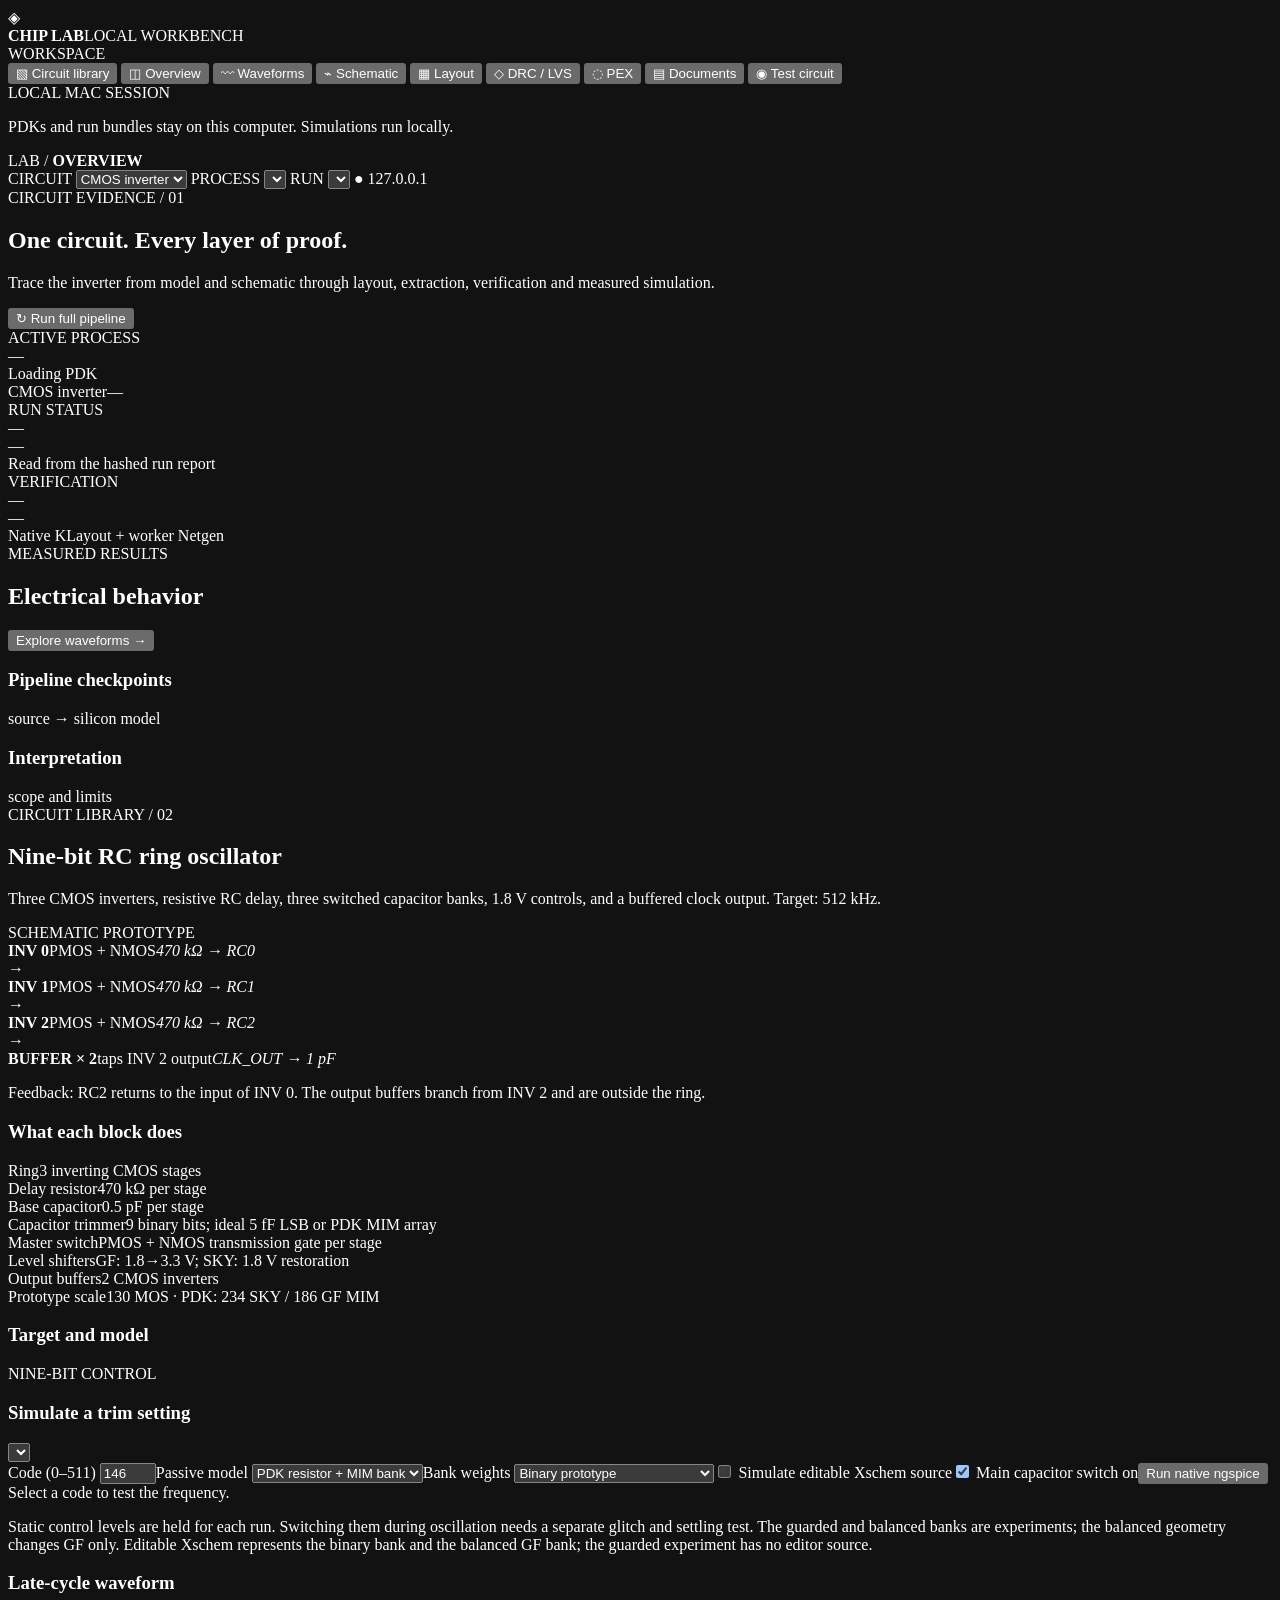
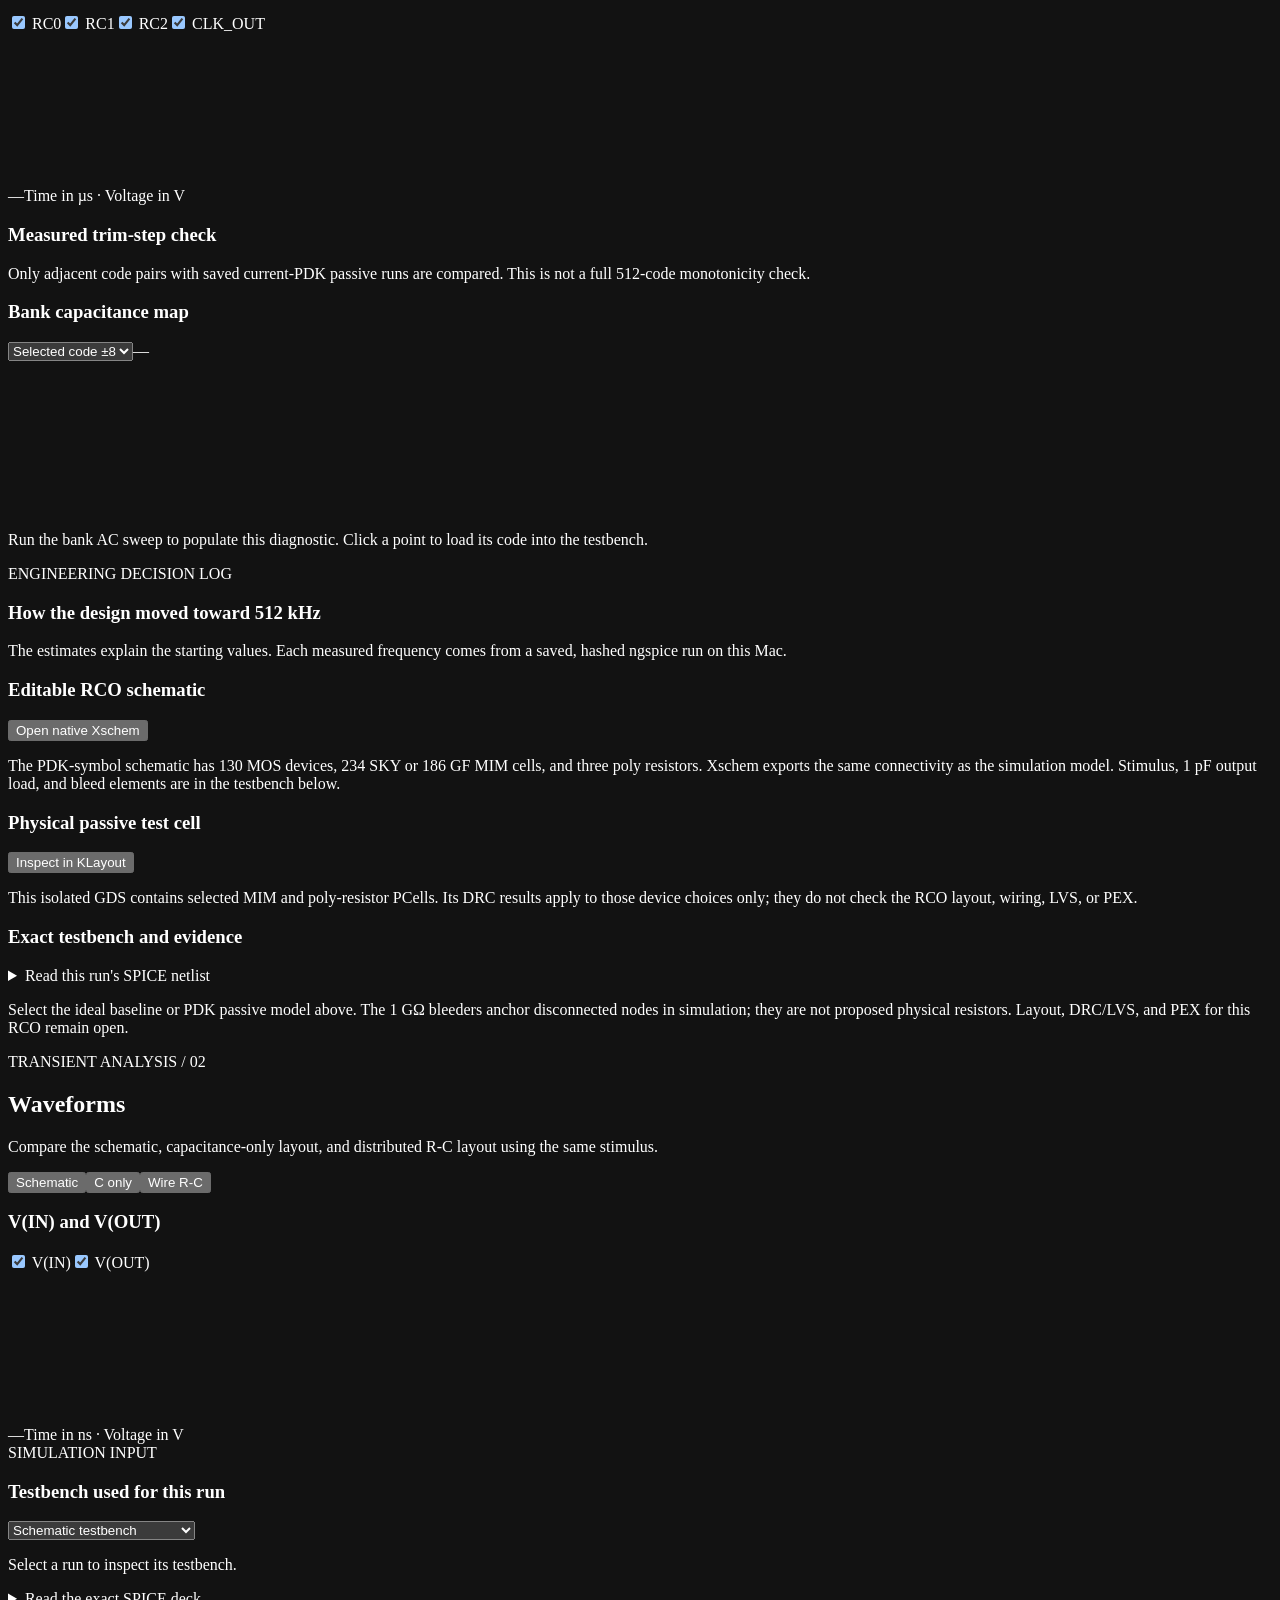
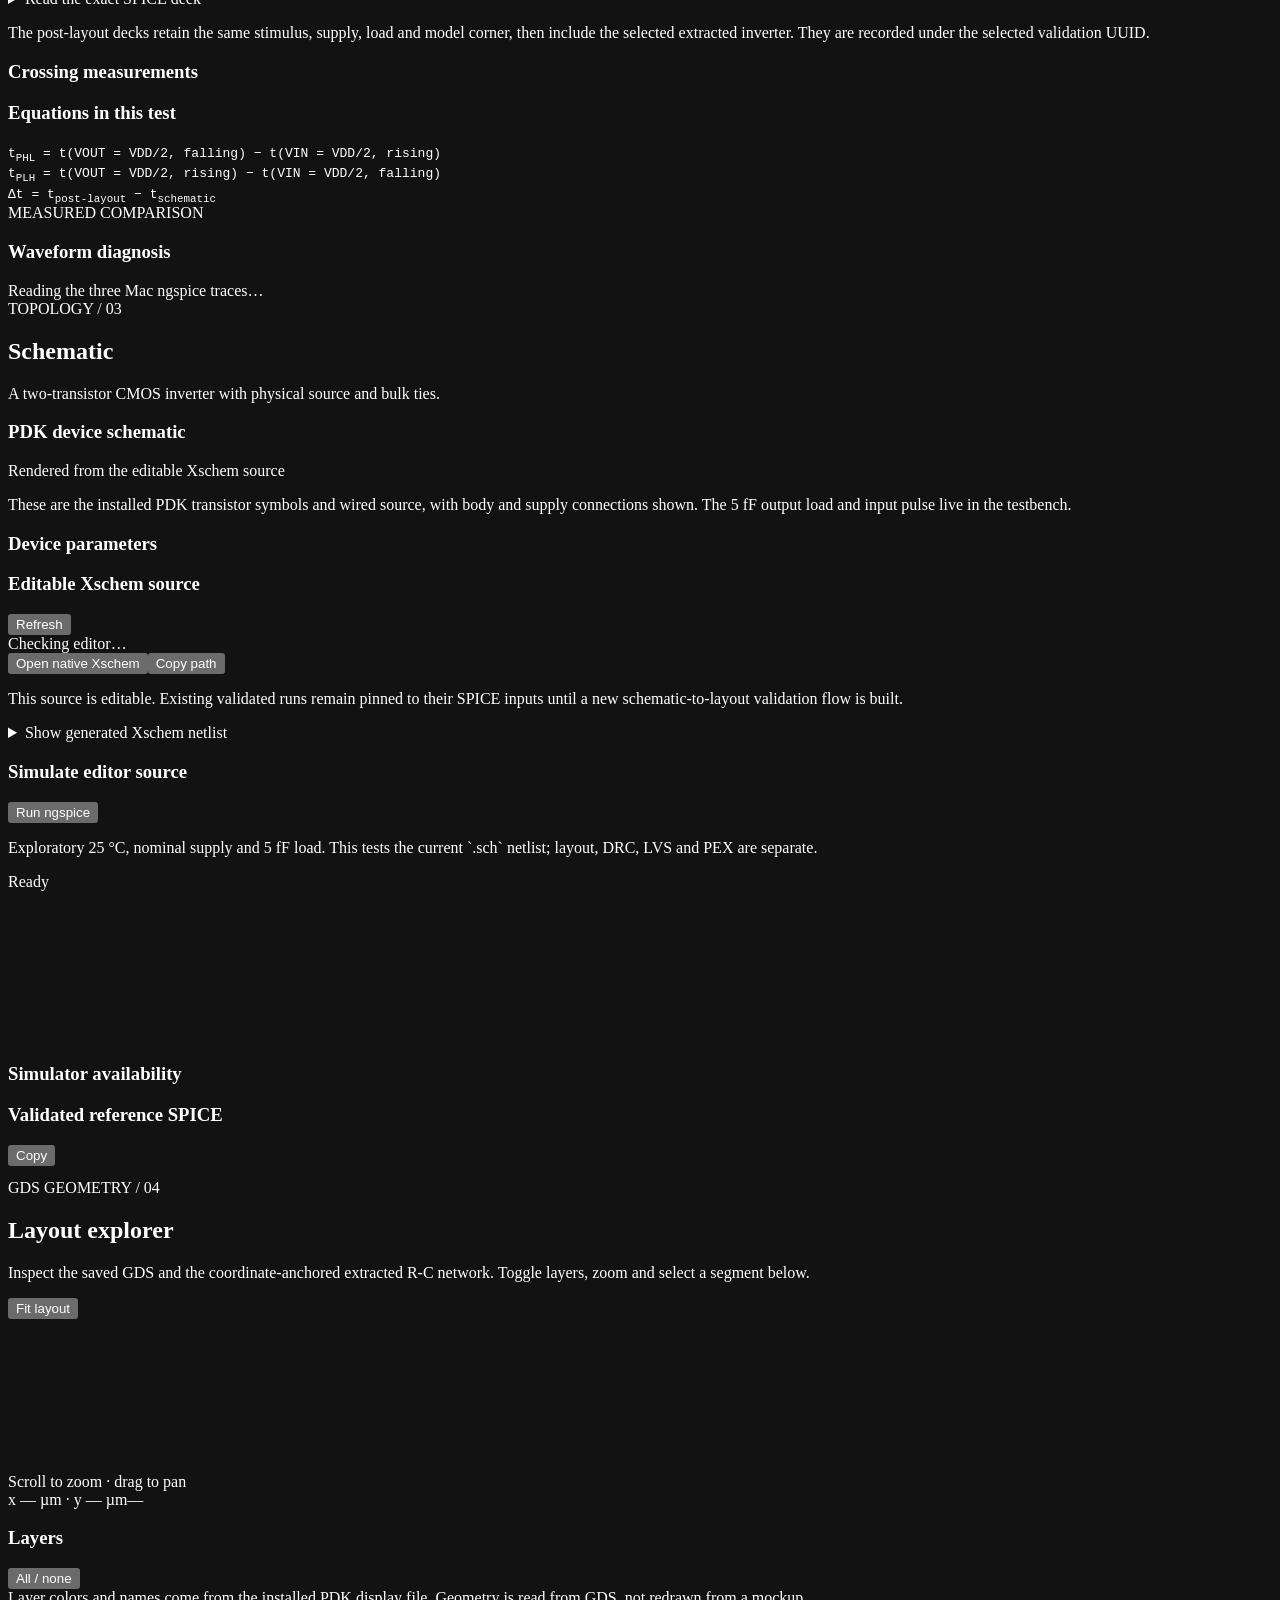
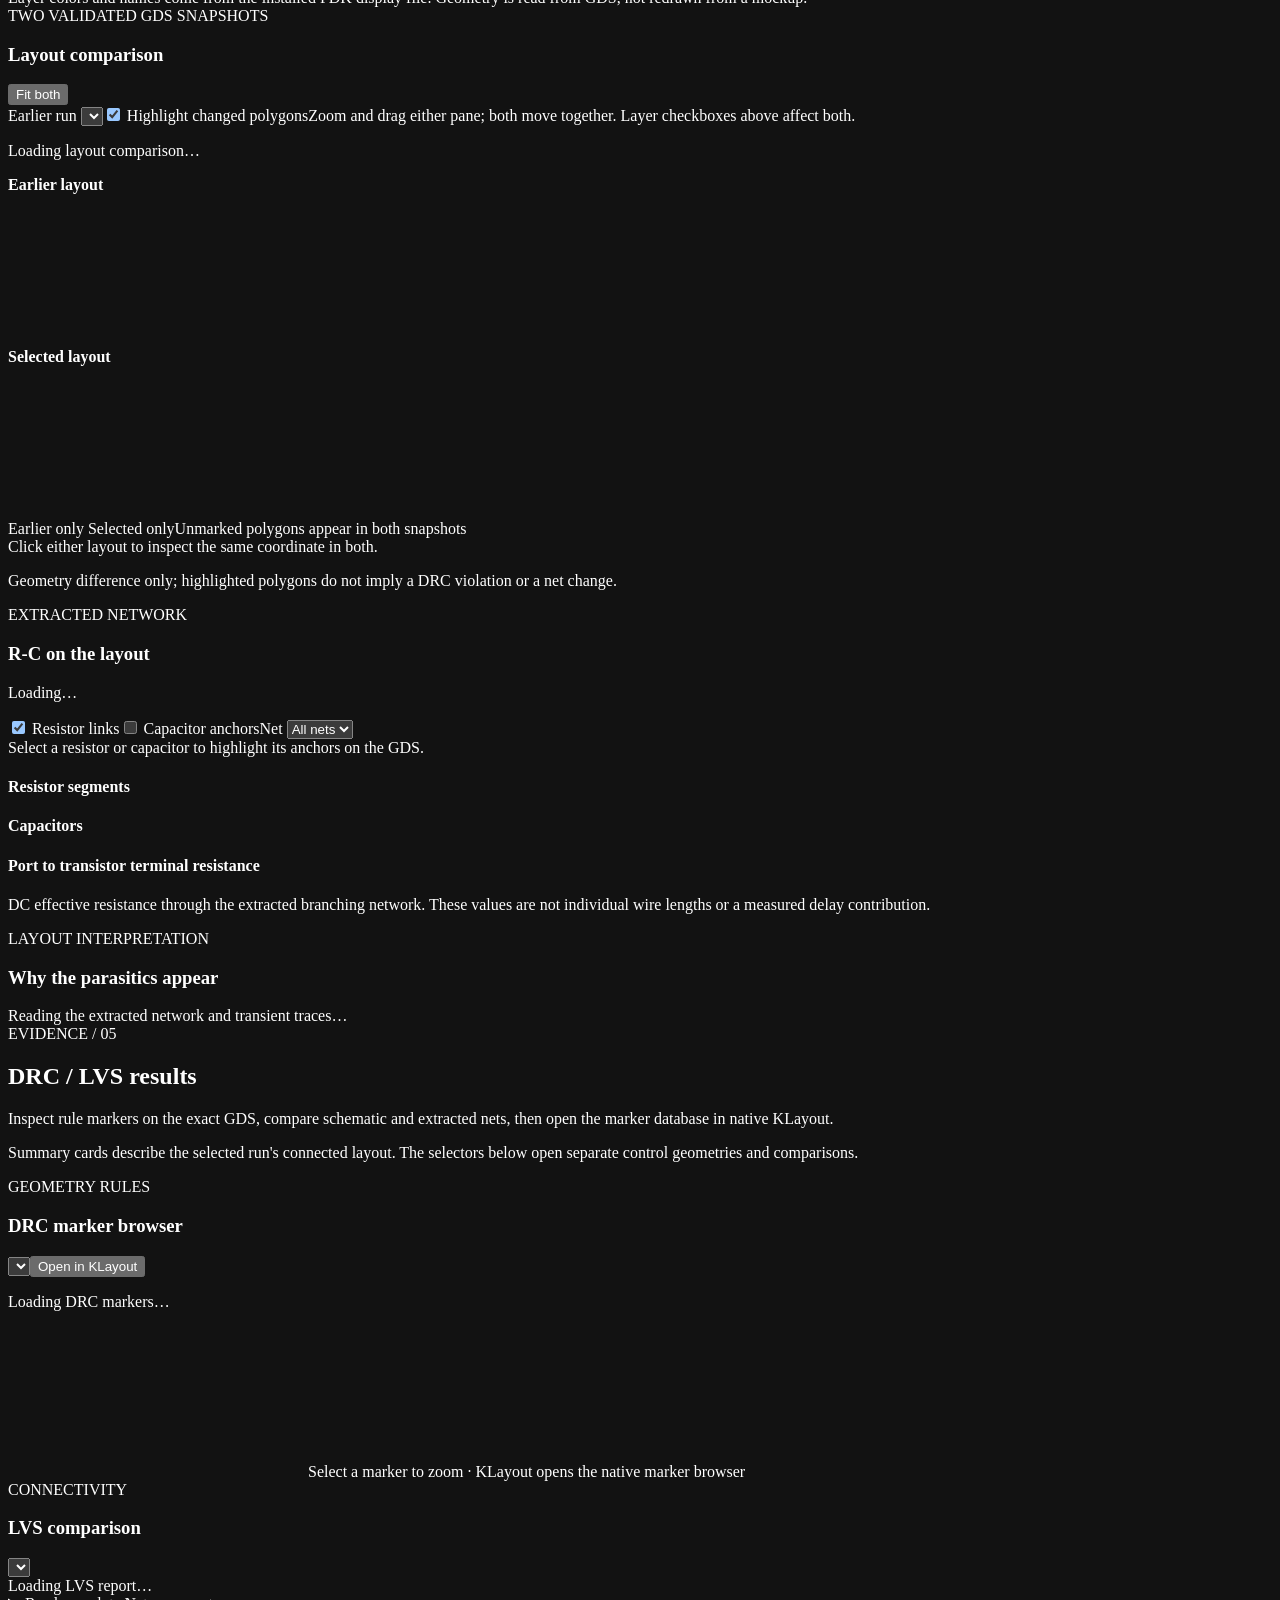
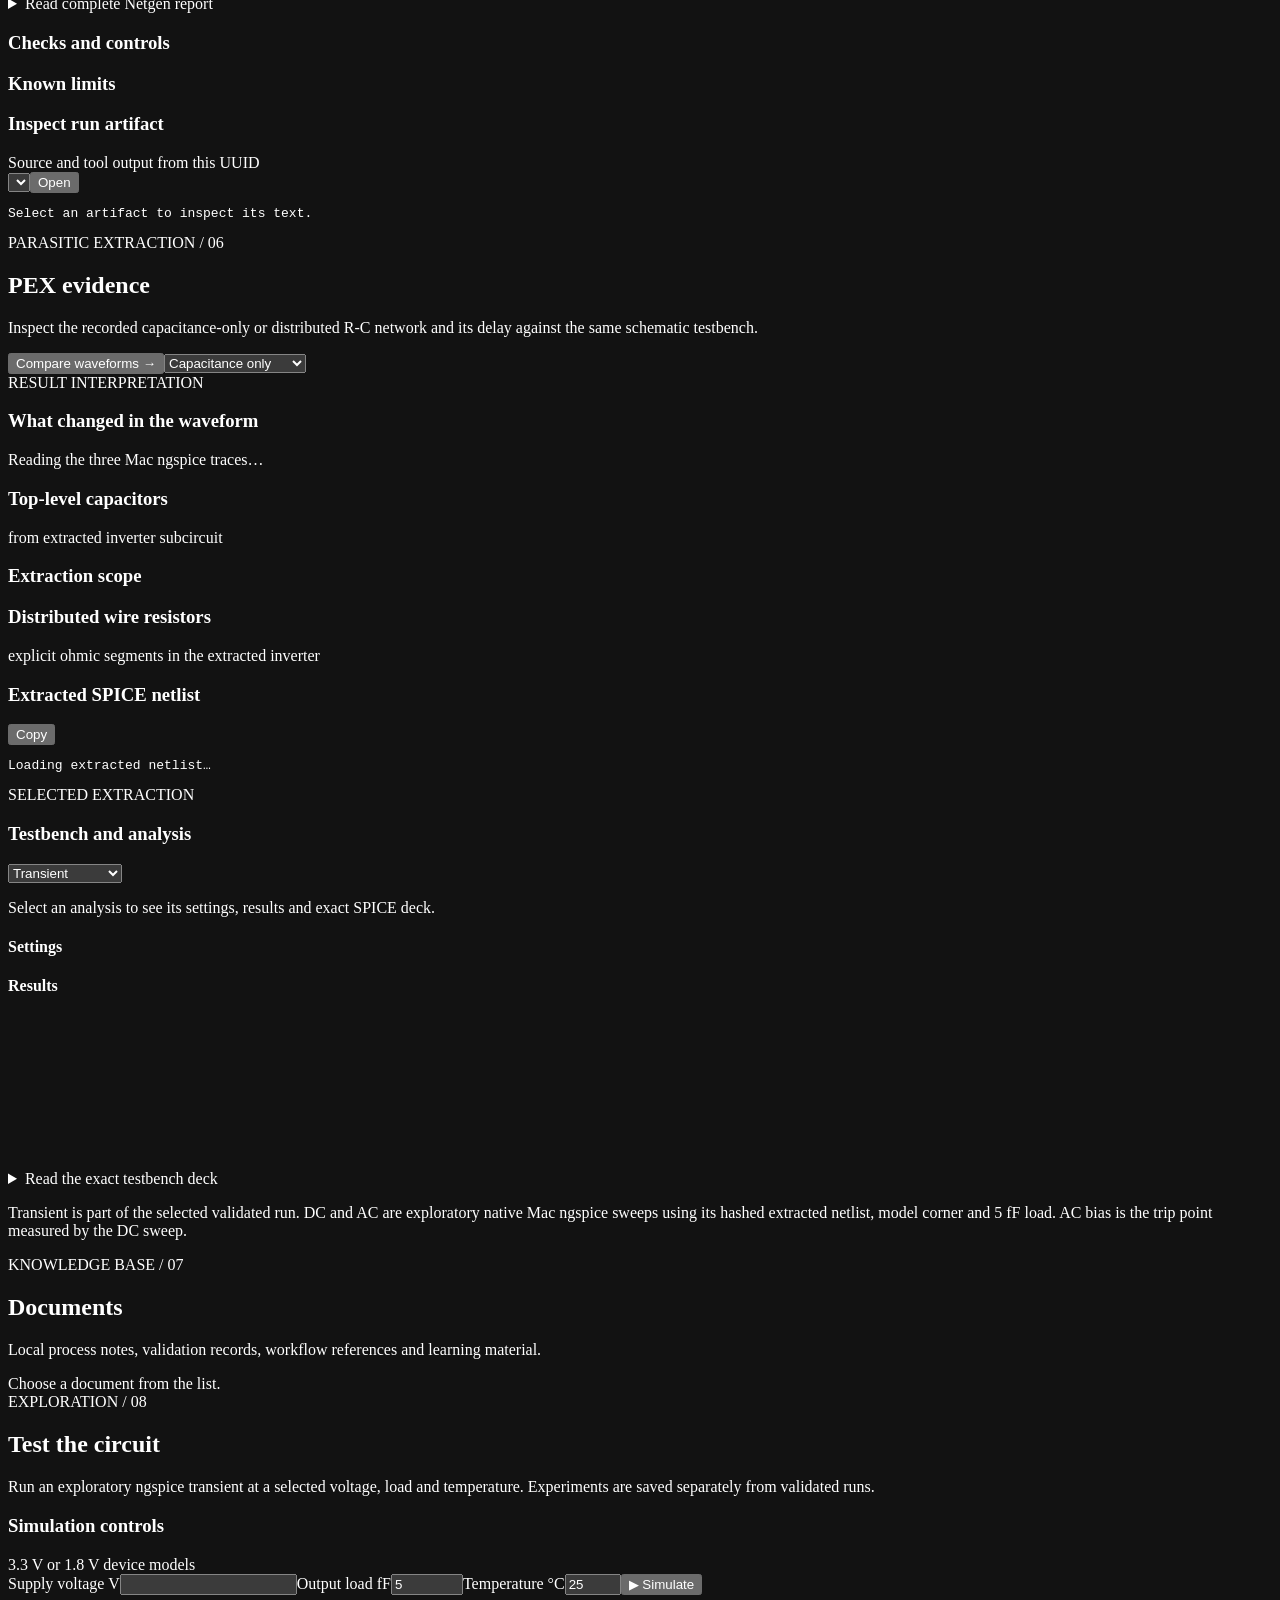
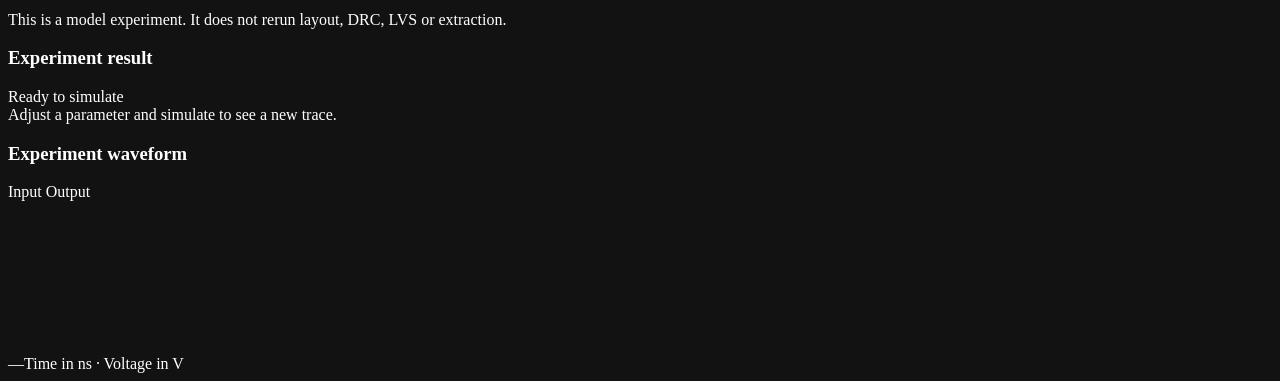
==== dashboard/static/index.html @ f76b60b3 "Balance GF180 RCO bank and add editable variant" ====
<!doctype html>
<html lang="en">
<head>
  <meta charset="utf-8">
  <meta name="viewport" content="width=device-width, initial-scale=1">
  <meta name="color-scheme" content="dark">
  <title>Chip Lab · Circuit Evidence</title>
  <link rel="stylesheet" href="/style.css">
  <script src="/app.js" defer></script>
</head>
<body>
  <div class="app-shell">
    <aside class="sidebar" aria-label="Main navigation">
      <div class="brand"><div class="brand-mark">◈</div><div><strong>CHIP LAB</strong><span>LOCAL WORKBENCH</span></div></div>
      <div class="sidebar-label">WORKSPACE</div>
      <nav id="nav">
        <button class="nav-item" data-view="rco"><span>▧</span> Circuit library</button>
        <button class="nav-item active" data-view="overview"><span>◫</span> Overview</button>
        <button class="nav-item" data-view="waveforms"><span>〰</span> Waveforms</button>
        <button class="nav-item" data-view="schematic"><span>⌁</span> Schematic</button>
        <button class="nav-item" data-view="layout"><span>▦</span> Layout</button>
        <button class="nav-item" data-view="verification"><span>◇</span> DRC / LVS</button>
        <button class="nav-item" data-view="pex"><span>◌</span> PEX</button>
        <button class="nav-item" data-view="documents"><span>▤</span> Documents</button>
        <button class="nav-item" data-view="experiments"><span>◉</span> Test circuit</button>
      </nav>
      <div class="sidebar-bottom">
        <div class="system-row"><span class="live-dot"></span> LOCAL MAC SESSION</div>
        <p>PDKs and run bundles stay on this computer. Simulations run locally.</p>
      </div>
    </aside>

    <div class="workspace">
      <header class="topbar">
        <div class="breadcrumbs">LAB <span>/</span> <b id="view-crumb">OVERVIEW</b></div>
        <div class="top-controls">
          <label class="select-wrap">CIRCUIT <select id="circuit-select" aria-label="Circuit library"><option value="inverter">CMOS inverter</option><option value="rco">Nine-bit RCO</option></select></label>
          <label class="select-wrap">PROCESS <select id="process-select" aria-label="Process"></select></label>
          <label class="select-wrap" id="inverter-run-control">RUN <select id="run-select" aria-label="Validation run"></select></label>
          <span class="host-pill">● 127.0.0.1</span>
        </div>
      </header>
      <main>
        <div id="notice" class="notice" role="status" hidden></div>

        <section class="view active" id="view-overview">
          <div class="page-heading"><div><div class="eyebrow">CIRCUIT EVIDENCE / 01</div><h1>One circuit. Every layer of proof.</h1><p>Trace the inverter from model and schematic through layout, extraction, verification and measured simulation.</p></div><button id="rerun-button" class="button primary">↻ Run full pipeline</button></div>
          <div class="hero-grid">
            <div class="hero-card"><div class="hero-kicker">ACTIVE PROCESS</div><div id="hero-process" class="hero-value">—</div><div id="hero-subtitle" class="hero-subtitle">Loading PDK</div><div class="chip-row"><span class="chip">CMOS inverter</span><span id="hero-corner" class="chip">—</span></div></div>
            <div class="hero-card"><div class="hero-kicker">RUN STATUS</div><div id="hero-status" class="hero-value">—</div><div id="hero-run" class="hero-subtitle mono">—</div><div class="status-note">Read from the hashed run report</div></div>
            <div class="hero-card"><div class="hero-kicker">VERIFICATION</div><div id="hero-drc" class="hero-value">—</div><div id="hero-lvs" class="hero-subtitle">—</div><div class="status-note">Native KLayout + worker Netgen</div></div>
          </div>
          <div class="section-title"><div><span class="eyebrow">MEASURED RESULTS</span><h2>Electrical behavior</h2></div><button class="text-button" data-goto="waveforms">Explore waveforms →</button></div>
          <div class="metric-grid" id="metric-grid"></div>
          <div class="two-col">
            <div class="panel"><div class="panel-heading"><h3>Pipeline checkpoints</h3><span class="small-muted">source → silicon model</span></div><div id="pipeline" class="pipeline"></div></div>
            <div class="panel"><div class="panel-heading"><h3>Interpretation</h3><span class="small-muted">scope and limits</span></div><div id="interpretation" class="interpretation"></div></div>
          </div>
        </section>

        <section class="view" id="view-rco">
          <div class="page-heading"><div><div class="eyebrow">CIRCUIT LIBRARY / 02</div><h1>Nine-bit RC ring oscillator</h1><p>Three CMOS inverters, resistive RC delay, three switched capacitor banks, 1.8 V controls, and a buffered clock output. Target: 512 kHz.</p></div><span class="chip">SCHEMATIC PROTOTYPE</span></div>
          <div class="rco-topology" aria-label="Three stage ring oscillator topology"><div class="rco-stage"><strong>INV 0</strong><span>PMOS + NMOS</span><em>470 kΩ → RC0</em></div><span class="rco-arrow">→</span><div class="rco-stage"><strong>INV 1</strong><span>PMOS + NMOS</span><em>470 kΩ → RC1</em></div><span class="rco-arrow">→</span><div class="rco-stage"><strong>INV 2</strong><span>PMOS + NMOS</span><em>470 kΩ → RC2</em></div><span class="rco-arrow">→</span><div class="rco-stage output"><strong>BUFFER × 2</strong><span>taps INV 2 output</span><em>CLK_OUT → 1 pF</em></div></div><p class="form-note">Feedback: RC2 returns to the input of INV 0. The output buffers branch from INV 2 and are outside the ring.</p>
          <div class="two-col"><div class="panel"><div class="panel-heading"><h3>What each block does</h3></div><div class="parameter-list"><div class="parameter-row"><span>Ring</span><span>3 inverting CMOS stages</span></div><div class="parameter-row"><span>Delay resistor</span><span>470 kΩ per stage</span></div><div class="parameter-row"><span>Base capacitor</span><span>0.5 pF per stage</span></div><div class="parameter-row"><span>Capacitor trimmer</span><span>9 binary bits; ideal 5 fF LSB or PDK MIM array</span></div><div class="parameter-row"><span>Master switch</span><span>PMOS + NMOS transmission gate per stage</span></div><div class="parameter-row"><span>Level shifters</span><span>GF: 1.8→3.3 V; SKY: 1.8 V restoration</span></div><div class="parameter-row"><span>Output buffers</span><span>2 CMOS inverters</span></div><div class="parameter-row"><span>Prototype scale</span><span>130 MOS · PDK: 234 SKY / 186 GF MIM</span></div></div></div><div class="panel"><div class="panel-heading"><h3>Target and model</h3></div><div id="rco-metrics" class="detail-grid"></div><p id="rco-scope" class="form-note"></p></div></div>
          <div class="panel"><div class="panel-heading"><div><div class="eyebrow">NINE-BIT CONTROL</div><h3>Simulate a trim setting</h3></div><select id="rco-run-select" aria-label="Saved RCO simulation"></select></div><div class="rco-controls"><label>Code (0–511) <input id="rco-code" type="number" min="0" max="511" step="1" value="146"></label><label>Passive model <select id="rco-passives"><option value="pdk">PDK resistor + MIM bank</option><option value="ideal">Ideal R + C baseline</option></select></label><label>Bank weights <select id="rco-bank-style"><option value="binary">Binary prototype</option><option value="guarded">Progressive guard experiment</option><option value="balanced">Balanced GF experiment</option></select></label><label><input id="rco-xschem" type="checkbox"> Simulate editable Xschem source</label><label><input id="rco-main" type="checkbox" checked> Main capacitor switch on</label><button id="rco-run-button" class="button primary">Run native ngspice</button><span id="rco-run-status" class="small-muted">Select a code to test the frequency.</span></div><p class="form-note">Static control levels are held for each run. Switching them during oscillation needs a separate glitch and settling test. The guarded and balanced banks are experiments; the balanced geometry changes GF only. Editable Xschem represents the binary bank and the balanced GF bank; the guarded experiment has no editor source.</p></div>
          <div class="panel plot-panel"><div class="panel-heading"><h3>Late-cycle waveform</h3><div class="signal-toggles" role="group" aria-label="RCO waveform signals"><label><input type="checkbox" data-rco-signal="1" checked> RC0</label><label><input type="checkbox" data-rco-signal="2" checked> RC1</label><label><input type="checkbox" data-rco-signal="3" checked> RC2</label><label><input type="checkbox" data-rco-signal="4" checked> CLK_OUT</label></div></div><div class="plot-wrap"><canvas id="rco-canvas" aria-label="RCO voltages over time"></canvas></div><div class="plot-footer"><span id="rco-wave-source">—</span><span>Time in µs · Voltage in V</span></div></div>
          <div class="panel"><div class="panel-heading"><h3>Measured trim-step check</h3></div><div id="rco-trim-check" class="interpretation"></div><p class="form-note">Only adjacent code pairs with saved current-PDK passive runs are compared. This is not a full 512-code monotonicity check.</p></div>
          <div class="panel plot-panel"><div class="panel-heading rco-cap-heading"><h3>Bank capacitance map</h3><div class="rco-cap-controls"><select id="rco-cap-range" aria-label="Capacitance graph range"><option value="local">Selected code ±8</option><option value="full">All 512 codes</option></select><span id="rco-cap-hover" class="small-muted">—</span></div></div><div class="plot-wrap"><canvas id="rco-cap-canvas" aria-label="Effective bank capacitance by trim code"></canvas></div><p id="rco-cap-scope" class="form-note">Run the bank AC sweep to populate this diagnostic. Click a point to load its code into the testbench.</p></div>
          <div class="panel"><div class="panel-heading"><div><div class="eyebrow">ENGINEERING DECISION LOG</div><h3>How the design moved toward 512 kHz</h3></div></div><div id="rco-design-log" class="analysis-body"></div><p class="form-note">The estimates explain the starting values. Each measured frequency comes from a saved, hashed ngspice run on this Mac.</p></div>
          <div class="panel"><div class="panel-heading"><h3>Editable RCO schematic</h3><button id="rco-open-xschem" class="button secondary">Open native Xschem</button></div><p id="rco-schematic-path" class="source-path mono"></p><p class="form-note">The PDK-symbol schematic has 130 MOS devices, 234 SKY or 186 GF MIM cells, and three poly resistors. Xschem exports the same connectivity as the simulation model. Stimulus, 1 pF output load, and bleed elements are in the testbench below.</p></div>
          <div class="panel"><div class="panel-heading"><h3>Physical passive test cell</h3><button id="rco-open-passive-probe" class="button secondary">Inspect in KLayout</button></div><div id="rco-passive-probe" class="interpretation"></div><p class="form-note">This isolated GDS contains selected MIM and poly-resistor PCells. Its DRC results apply to those device choices only; they do not check the RCO layout, wiring, LVS, or PEX.</p></div>
          <div class="panel"><div class="panel-heading"><h3>Exact testbench and evidence</h3></div><p id="rco-run-path" class="source-path mono"></p><details class="report-details"><summary>Read this run's SPICE netlist</summary><pre id="rco-netlist" class="code-block"></pre></details><p class="form-note">Select the ideal baseline or PDK passive model above. The 1 GΩ bleeders anchor disconnected nodes in simulation; they are not proposed physical resistors. Layout, DRC/LVS, and PEX for this RCO remain open.</p></div>
        </section>

        <section class="view" id="view-waveforms">
          <div class="page-heading compact"><div><div class="eyebrow">TRANSIENT ANALYSIS / 02</div><h1>Waveforms</h1><p>Compare the schematic, capacitance-only layout, and distributed R-C layout using the same stimulus.</p></div><div class="segmented"><button id="wave-schematic" class="selected" data-wave="schematic">Schematic</button><button id="wave-postlayout" data-wave="postlayout">C only</button><button id="wave-rcx" data-wave="rcx">Wire R-C</button></div></div>
          <div class="panel plot-panel"><div class="panel-heading"><h3>V(IN) and V(OUT)</h3><div class="signal-toggles" role="group" aria-label="Visible waveform signals"><label><input type="checkbox" data-signal="in" checked><i class="swatch input"></i> V(IN)</label><label><input type="checkbox" data-signal="out" checked><i class="swatch output"></i> V(OUT)</label></div></div><div class="plot-wrap"><canvas id="wave-canvas" aria-label="Voltage waveforms over time"></canvas><div id="wave-tooltip" class="plot-tooltip" hidden></div></div><div class="plot-footer"><span id="wave-source">—</span><span>Time in ns · Voltage in V</span></div></div>
          <div class="panel testbench-panel"><div class="panel-heading"><div><div class="eyebrow">SIMULATION INPUT</div><h3>Testbench used for this run</h3></div><select id="testbench-select" aria-label="Testbench deck"><option value="schematic">Schematic testbench</option><option value="postlayout">Capacitance-only testbench</option><option value="rcx">Distributed R-C testbench</option></select></div><p id="testbench-summary" class="evidence-summary">Select a run to inspect its testbench.</p><div id="testbench-path" class="source-path mono"></div><details class="report-details"><summary>Read the exact SPICE deck</summary><pre id="testbench-code" class="code-block"></pre></details><p class="form-note">The post-layout decks retain the same stimulus, supply, load and model corner, then include the selected extracted inverter. They are recorded under the selected validation UUID.</p></div>
          <div class="two-col"><div class="panel"><div class="panel-heading"><h3>Crossing measurements</h3></div><div id="wave-metrics" class="detail-grid"></div></div><div class="panel"><div class="panel-heading"><h3>Equations in this test</h3></div><div class="formula-list"><div><code>t<sub>PHL</sub> = t(VOUT = VDD/2, falling) − t(VIN = VDD/2, rising)</code></div><div><code>t<sub>PLH</sub> = t(VOUT = VDD/2, rising) − t(VIN = VDD/2, falling)</code></div><div><code>Δt = t<sub>post-layout</sub> − t<sub>schematic</sub></code></div></div></div></div>
          <div class="panel analysis-panel"><div class="panel-heading"><div><div class="eyebrow">MEASURED COMPARISON</div><h3>Waveform diagnosis</h3></div></div><div id="wave-analysis" class="analysis-body">Reading the three Mac ngspice traces…</div></div>
        </section>

        <section class="view" id="view-schematic">
          <div class="page-heading compact"><div><div class="eyebrow">TOPOLOGY / 03</div><h1>Schematic</h1><p>A two-transistor CMOS inverter with physical source and bulk ties.</p></div></div>
          <div class="two-col schematic-grid">
            <div class="panel schematic-panel"><div class="panel-heading"><h3>PDK device schematic</h3><span class="small-muted">Rendered from the editable Xschem source</span></div><p class="evidence-summary">These are the installed PDK transistor symbols and wired source, with body and supply connections shown. The 5 fF output load and input pulse live in the testbench.</p><img id="xschem-image" class="xschem-image" alt="Xschem schematic with PDK NMOS and PMOS device symbols" hidden></div>
            <div class="stack"><div class="panel"><div class="panel-heading"><h3>Device parameters</h3></div><div id="device-params" class="parameter-list"></div></div><div class="panel"><div class="panel-heading"><h3>Editable Xschem source</h3><button class="small-button" id="refresh-schematic">Refresh</button></div><div id="editor-status" class="evidence-summary">Checking editor…</div><div id="editor-source" class="source-path mono"></div><div class="editor-actions"><button id="open-xschem" class="button secondary">Open native Xschem</button><button id="copy-schematic-path" class="small-button">Copy path</button></div><p class="form-note">This source is editable. Existing validated runs remain pinned to their SPICE inputs until a new schematic-to-layout validation flow is built.</p><details class="report-details"><summary>Show generated Xschem netlist</summary><pre id="xschem-netlist" class="code-block"></pre></details></div><div class="panel"><div class="panel-heading"><h3>Simulate editor source</h3><button id="simulate-schematic" class="small-button">Run ngspice</button></div><p class="form-note">Exploratory 25 °C, nominal supply and 5 fF load. This tests the current `.sch` netlist; layout, DRC, LVS and PEX are separate.</p><div id="schematic-sim-status" class="small-muted">Ready</div><div class="schematic-plot"><canvas id="schematic-canvas" aria-label="Waveform from editable schematic"></canvas></div></div><div class="panel"><div class="panel-heading"><h3>Simulator availability</h3></div><div id="simulator-status" class="interpretation"></div></div><div class="panel"><div class="panel-heading"><h3>Validated reference SPICE</h3><button class="small-button" id="copy-netlist">Copy</button></div><pre id="schematic-code" class="code-block"></pre></div></div>
          </div>
        </section>

        <section class="view" id="view-layout">
          <div class="page-heading compact"><div><div class="eyebrow">GDS GEOMETRY / 04</div><h1>Layout explorer</h1><p>Inspect the saved GDS and the coordinate-anchored extracted R-C network. Toggle layers, zoom and select a segment below.</p></div><button id="fit-layout" class="button secondary">Fit layout</button></div>
          <div class="layout-grid"><div class="panel layout-panel"><div class="layout-canvas-wrap"><canvas id="layout-canvas" aria-label="GDS layout geometry"></canvas><div id="rc-canvas-detail" class="rc-canvas-detail" hidden></div><div class="canvas-hint">Scroll to zoom · drag to pan</div></div><div class="layout-footer"><span id="layout-coordinates">x — µm · y — µm</span><span id="layout-count">—</span></div></div><div class="panel layer-panel"><div class="panel-heading"><h3>Layers</h3><button id="toggle-layers" class="small-button">All / none</button></div><div id="layer-list" class="layer-list"></div><div class="layer-note">Layer colors and names come from the installed PDK display file. Geometry is read from GDS, not redrawn from a mockup.</div></div></div>
          <div class="panel layout-compare-panel"><div class="panel-heading"><div><div class="eyebrow">TWO VALIDATED GDS SNAPSHOTS</div><h3>Layout comparison</h3></div><button id="compare-fit" class="small-button" type="button">Fit both</button></div><div class="compare-controls"><label>Earlier run <select id="compare-run" aria-label="Earlier layout run"></select></label><label><input id="compare-highlight" type="checkbox" checked> Highlight changed polygons</label><span class="small-muted">Zoom and drag either pane; both move together. Layer checkboxes above affect both.</span></div><p id="compare-summary" class="evidence-summary">Loading layout comparison…</p><div class="compare-grid"><div class="compare-pane"><div class="compare-pane-heading"><strong>Earlier layout</strong><span id="compare-old-label"></span></div><div class="compare-canvas-wrap"><canvas id="compare-old-canvas" aria-label="Earlier GDS layout"></canvas></div><div id="compare-old-foot" class="compare-foot"></div></div><div class="compare-pane"><div class="compare-pane-heading"><strong>Selected layout</strong><span id="compare-new-label"></span></div><div class="compare-canvas-wrap"><canvas id="compare-new-canvas" aria-label="Selected GDS layout"></canvas></div><div id="compare-new-foot" class="compare-foot"></div></div></div><div class="compare-legend"><span><i class="compare-old-swatch"></i> Earlier only</span><span><i class="compare-new-swatch"></i> Selected only</span><span>Unmarked polygons appear in both snapshots</span></div><div id="compare-probe" class="rc-selected-detail">Click either layout to inspect the same coordinate in both.</div><div id="compare-layer-summary" class="compare-layer-summary"></div><p id="compare-scope" class="form-note">Geometry difference only; highlighted polygons do not imply a DRC violation or a net change.</p></div>
          <div class="panel rc-layout-panel"><div class="panel-heading"><div><div class="eyebrow">EXTRACTED NETWORK</div><h3>R-C on the layout</h3></div><span id="rc-layout-count" class="small-muted">Loading…</span></div><p id="rc-layout-note" class="evidence-summary"></p><div class="rc-overlay-controls"><label><input id="rc-show-resistors" type="checkbox" checked> Resistor links</label><label><input id="rc-show-capacitors" type="checkbox"> Capacitor anchors</label><label>Net <select id="rc-net-filter" aria-label="R-C net filter"><option value="all">All nets</option><option value="IN">IN</option><option value="OUT">OUT</option><option value="VDD">VDD</option><option value="VSS">VSS</option></select></label></div><div id="rc-net-summary" class="rc-net-summary"></div><div id="rc-selected-detail" class="rc-selected-detail">Select a resistor or capacitor to highlight its anchors on the GDS.</div><div class="rc-analysis-grid"><div><h4>Resistor segments</h4><div id="rc-resistor-list" class="rc-element-list"></div></div><div><h4>Capacitors</h4><div id="rc-capacitor-list" class="rc-element-list"></div></div></div><h4>Port to transistor terminal resistance</h4><p class="form-note">DC effective resistance through the extracted branching network. These values are not individual wire lengths or a measured delay contribution.</p><div id="rc-terminal-table" class="rc-terminal-table"></div></div>
          <div class="panel analysis-panel"><div class="panel-heading"><div><div class="eyebrow">LAYOUT INTERPRETATION</div><h3>Why the parasitics appear</h3></div></div><div id="layout-analysis" class="analysis-body">Reading the extracted network and transient traces…</div></div>
        </section>

        <section class="view" id="view-verification">
          <div class="page-heading compact"><div><div class="eyebrow">EVIDENCE / 05</div><h1>DRC / LVS results</h1><p>Inspect rule markers on the exact GDS, compare schematic and extracted nets, then open the marker database in native KLayout.</p></div></div>
          <div id="verification-cards" class="verification-grid"></div>
          <p class="form-note">Summary cards describe the selected run's connected layout. The selectors below open separate control geometries and comparisons.</p>
          <div class="panel evidence-panel"><div class="panel-heading"><div><div class="eyebrow">GEOMETRY RULES</div><h3>DRC marker browser</h3></div><div class="artifact-controls"><select id="drc-variant" aria-label="DRC layout variant"></select><button id="open-klayout" class="small-button">Open in KLayout</button></div></div><p id="drc-summary" class="evidence-summary">Loading DRC markers…</p><div class="evidence-grid"><div class="drc-canvas-wrap"><canvas id="drc-canvas" aria-label="Layout with DRC markers"></canvas><span class="canvas-hint">Select a marker to zoom · KLayout opens the native marker browser</span></div><div id="drc-marker-list" class="marker-list"></div></div></div>
          <div class="panel evidence-panel"><div class="panel-heading"><div><div class="eyebrow">CONNECTIVITY</div><h3>LVS comparison</h3></div><select id="lvs-variant" aria-label="LVS comparison"></select></div><div id="lvs-summary" class="evidence-summary">Loading LVS report…</div><div id="lvs-comparison" class="lvs-comparison"></div><div id="lvs-mismatches" class="mismatch-list"></div><details class="report-details"><summary>Read complete Netgen report</summary><pre id="lvs-report" class="code-block"></pre></details></div>
          <div class="two-col"><div class="panel"><div class="panel-heading"><h3>Checks and controls</h3></div><div id="checks-table" class="check-list"></div></div><div class="panel"><div class="panel-heading"><h3>Known limits</h3></div><div id="unresolved-list" class="interpretation"></div></div></div>
          <div class="panel artifacts-panel"><div class="panel-heading"><h3>Inspect run artifact</h3><span class="small-muted">Source and tool output from this UUID</span></div><div class="artifact-controls"><select id="artifact-select" aria-label="Run artifact"></select><button id="open-artifact" class="small-button">Open</button></div><pre id="artifact-content" class="code-block artifact-code">Select an artifact to inspect its text.</pre></div>
        </section>

        <section class="view" id="view-pex">
          <div class="page-heading compact"><div><div class="eyebrow">PARASITIC EXTRACTION / 06</div><h1>PEX evidence</h1><p>Inspect the recorded capacitance-only or distributed R-C network and its delay against the same schematic testbench.</p></div><div class="segmented"><button class="button secondary" data-goto="waveforms">Compare waveforms →</button><select id="pex-kind" aria-label="Extraction network"><option value="postlayout">Capacitance only</option><option value="rcx">Distributed wire R-C</option></select></div></div>
          <div id="pex-metrics" class="metric-grid"></div>
          <div class="panel analysis-panel"><div class="panel-heading"><div><div class="eyebrow">RESULT INTERPRETATION</div><h3>What changed in the waveform</h3></div></div><div id="pex-analysis" class="analysis-body">Reading the three Mac ngspice traces…</div></div>
          <div class="two-col"><div class="panel"><div class="panel-heading"><h3>Top-level capacitors</h3><span class="small-muted">from extracted inverter subcircuit</span></div><div id="pex-capacitors" class="pex-table"></div></div><div class="panel"><div class="panel-heading"><h3>Extraction scope</h3></div><div id="pex-scope" class="interpretation"></div></div></div>
          <div class="panel"><div class="panel-heading"><h3>Distributed wire resistors</h3><span class="small-muted">explicit ohmic segments in the extracted inverter</span></div><div id="pex-resistors" class="pex-table"></div></div>
          <div class="panel artifacts-panel"><div class="panel-heading"><h3>Extracted SPICE netlist</h3><button id="copy-pex" class="small-button">Copy</button></div><pre id="pex-netlist" class="code-block artifact-code">Loading extracted netlist…</pre></div>
          <div class="panel pex-bench-panel"><div class="panel-heading"><div><div class="eyebrow">SELECTED EXTRACTION</div><h3>Testbench and analysis</h3></div><select id="pex-analysis-kind" aria-label="PEX testbench analysis"><option value="transient">Transient</option><option value="dc">DC transfer</option><option value="ac">AC small signal</option></select></div><p id="pex-bench-status" class="evidence-summary">Select an analysis to see its settings, results and exact SPICE deck.</p><div class="two-col"><div><h4>Settings</h4><div id="pex-bench-settings" class="parameter-list"></div></div><div><h4>Results</h4><div id="pex-bench-results" class="parameter-list"></div></div></div><div class="pex-bench-plot"><canvas id="pex-bench-canvas" aria-label="PEX testbench result plot"></canvas></div><div id="pex-bench-caption" class="form-note"></div><details class="report-details"><summary>Read the exact testbench deck</summary><pre id="pex-bench-deck" class="code-block artifact-code"></pre></details><p class="form-note">Transient is part of the selected validated run. DC and AC are exploratory native Mac ngspice sweeps using its hashed extracted netlist, model corner and 5 fF load. AC bias is the trip point measured by the DC sweep.</p></div>
        </section>

        <section class="view" id="view-documents">
          <div class="page-heading compact"><div><div class="eyebrow">KNOWLEDGE BASE / 07</div><h1>Documents</h1><p>Local process notes, validation records, workflow references and learning material.</p></div></div>
          <div class="docs-grid"><div class="panel doc-list" id="doc-list"></div><article class="panel doc-body" id="doc-body"><div class="empty-state">Choose a document from the list.</div></article></div>
        </section>

        <section class="view" id="view-experiments">
          <div class="page-heading compact"><div><div class="eyebrow">EXPLORATION / 08</div><h1>Test the circuit</h1><p>Run an exploratory ngspice transient at a selected voltage, load and temperature. Experiments are saved separately from validated runs.</p></div></div>
          <div class="two-col"><div class="panel"><div class="panel-heading"><h3>Simulation controls</h3><span class="small-muted">3.3 V or 1.8 V device models</span></div><form id="experiment-form" class="experiment-form"><label>Supply voltage <span>V</span><input id="exp-voltage" name="voltage" type="number" step="0.05" required></label><label>Output load <span>fF</span><input id="exp-load" name="load_ff" type="number" min="0.5" max="100" step="0.5" value="5" required></label><label>Temperature <span>°C</span><input id="exp-temp" name="temp_c" type="number" min="-20" max="100" step="1" value="25" required></label><button class="button primary" type="submit">▶ Simulate</button></form><p class="form-note">This is a model experiment. It does not rerun layout, DRC, LVS or extraction.</p></div><div class="panel"><div class="panel-heading"><h3>Experiment result</h3><span id="experiment-status" class="small-muted">Ready to simulate</span></div><div id="experiment-result" class="experiment-result"><div class="empty-state">Adjust a parameter and simulate to see a new trace.</div></div></div></div>
          <div class="panel plot-panel experiment-plot"><div class="panel-heading"><h3>Experiment waveform</h3><div class="legend"><span><i class="swatch input"></i> Input</span><span><i class="swatch output"></i> Output</span></div></div><div class="plot-wrap"><canvas id="experiment-canvas" aria-label="Exploratory input and output waveforms"></canvas></div><div class="plot-footer"><span id="experiment-id">—</span><span>Time in ns · Voltage in V</span></div></div>
        </section>
      </main>
      <dialog id="checkpoint-dialog" class="checkpoint-dialog" aria-labelledby="checkpoint-title">
        <div class="dialog-heading"><div><div class="eyebrow">PIPELINE CHECKPOINT</div><h2 id="checkpoint-title">Evidence</h2></div><button id="checkpoint-close" class="small-button" type="button" aria-label="Close checkpoint details">✕</button></div>
        <div id="checkpoint-status" class="checkpoint-status"></div>
        <p id="checkpoint-description"></p>
        <div id="checkpoint-facts" class="checkpoint-facts"></div>
        <div class="eyebrow">RUN EVIDENCE</div><div id="checkpoint-files" class="checkpoint-files"></div><pre id="checkpoint-artifact" class="code-block" hidden></pre>
        <div class="dialog-actions"><button id="checkpoint-open-view" class="button primary" type="button">Open related view</button><span id="checkpoint-run" class="small-muted mono"></span></div>
      </dialog>
    </div>
  </div>
</body>
</html>
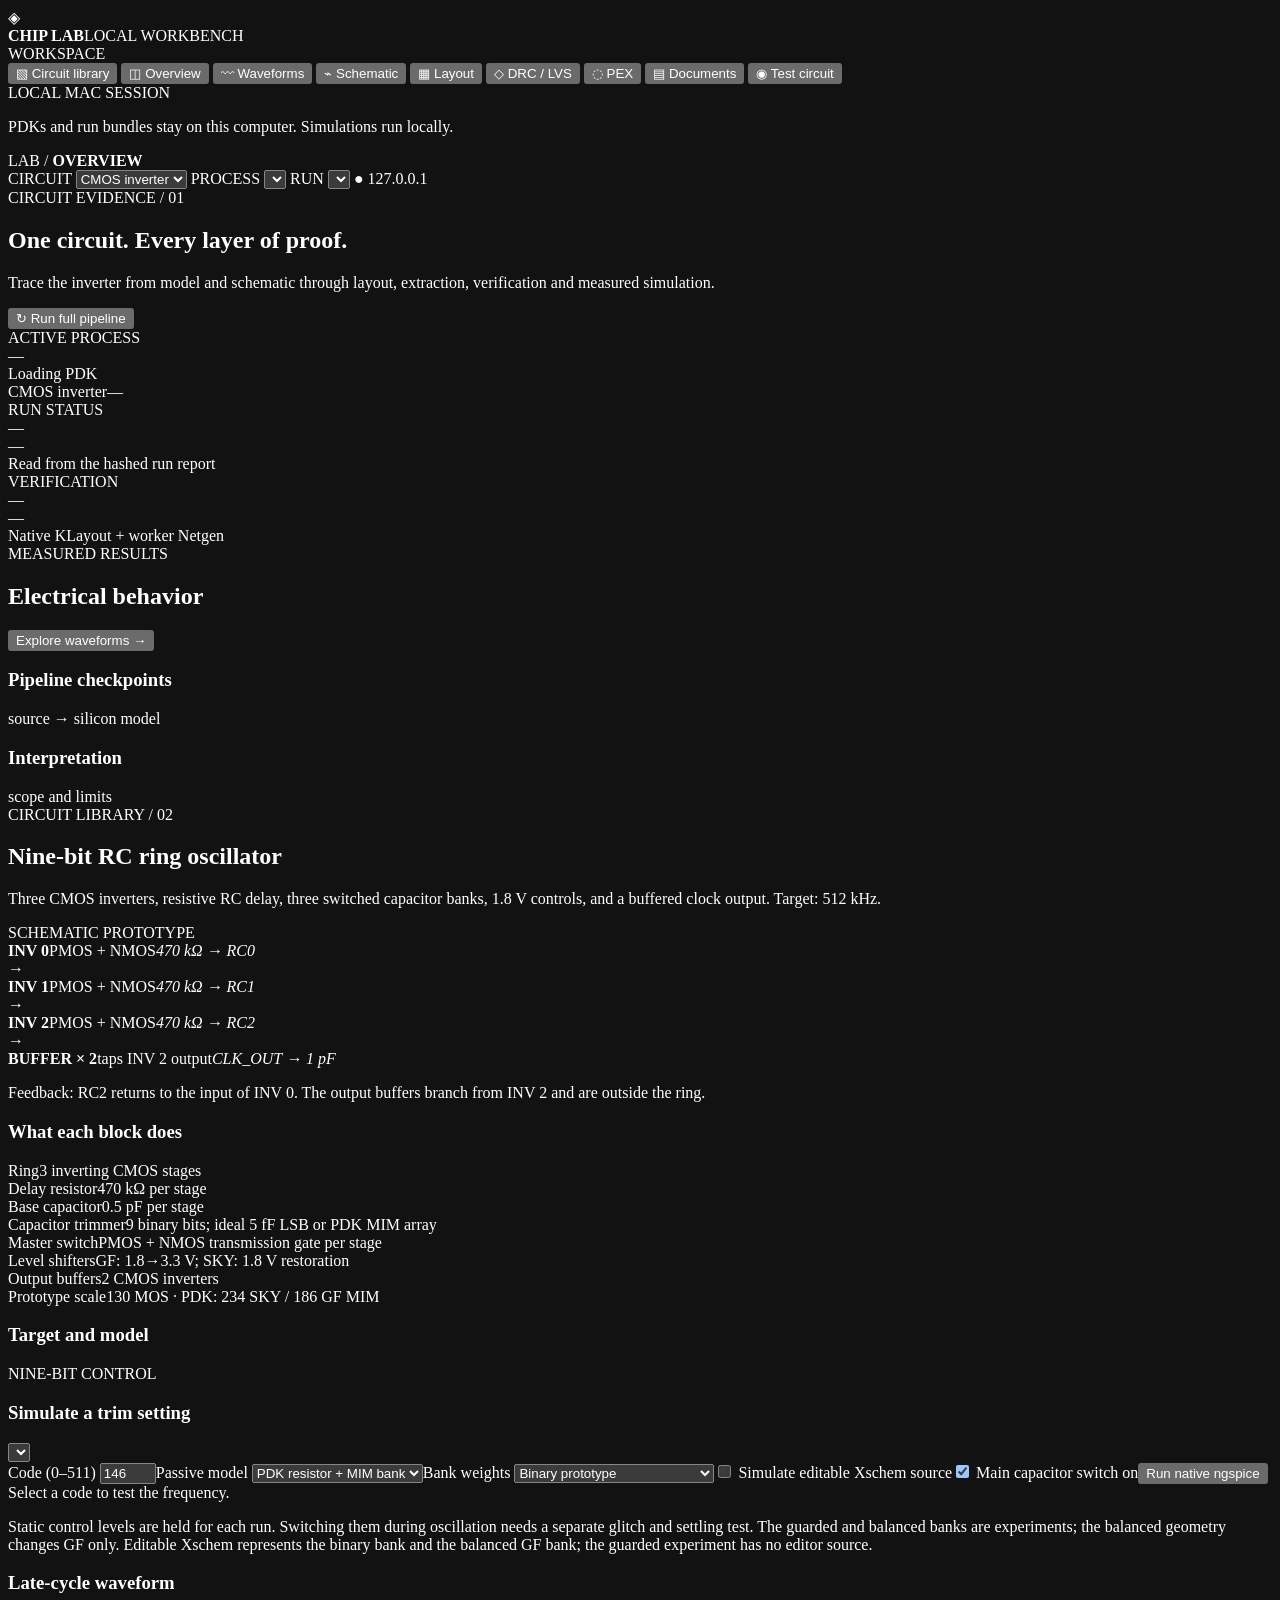
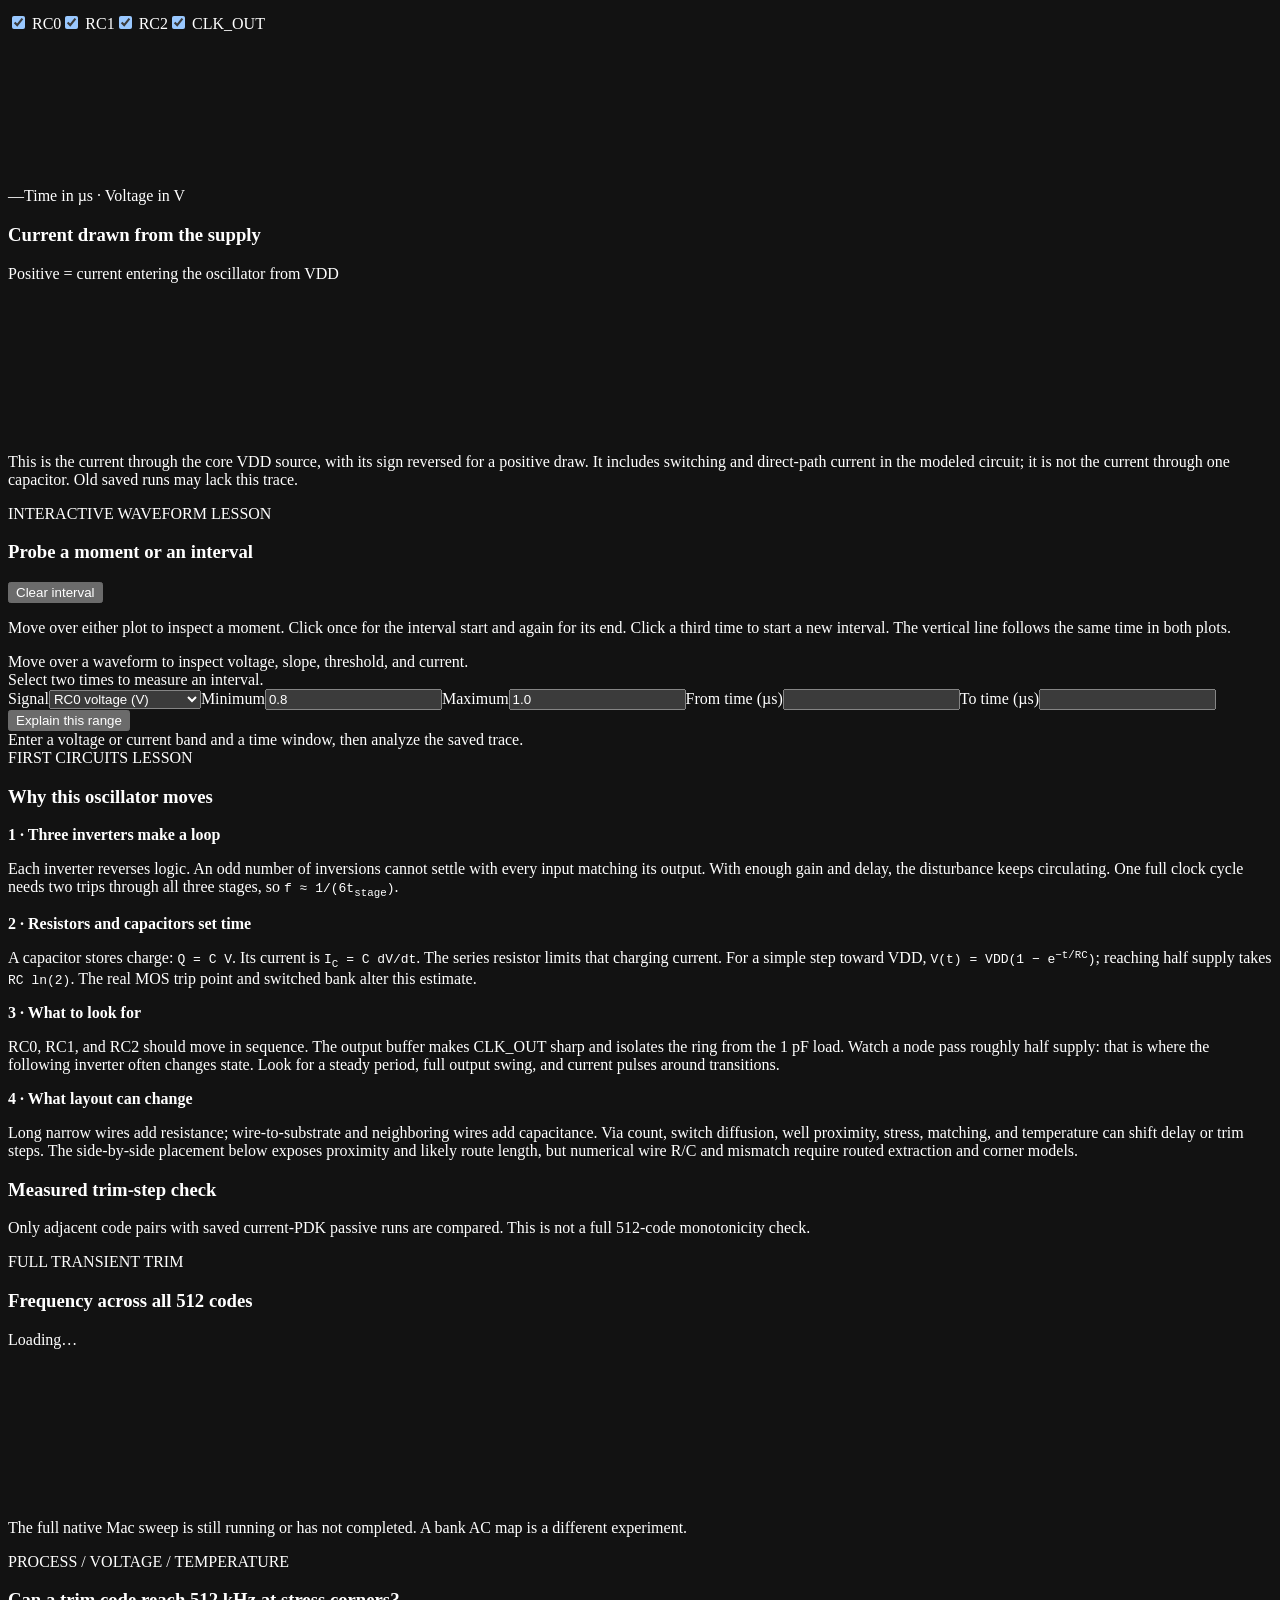
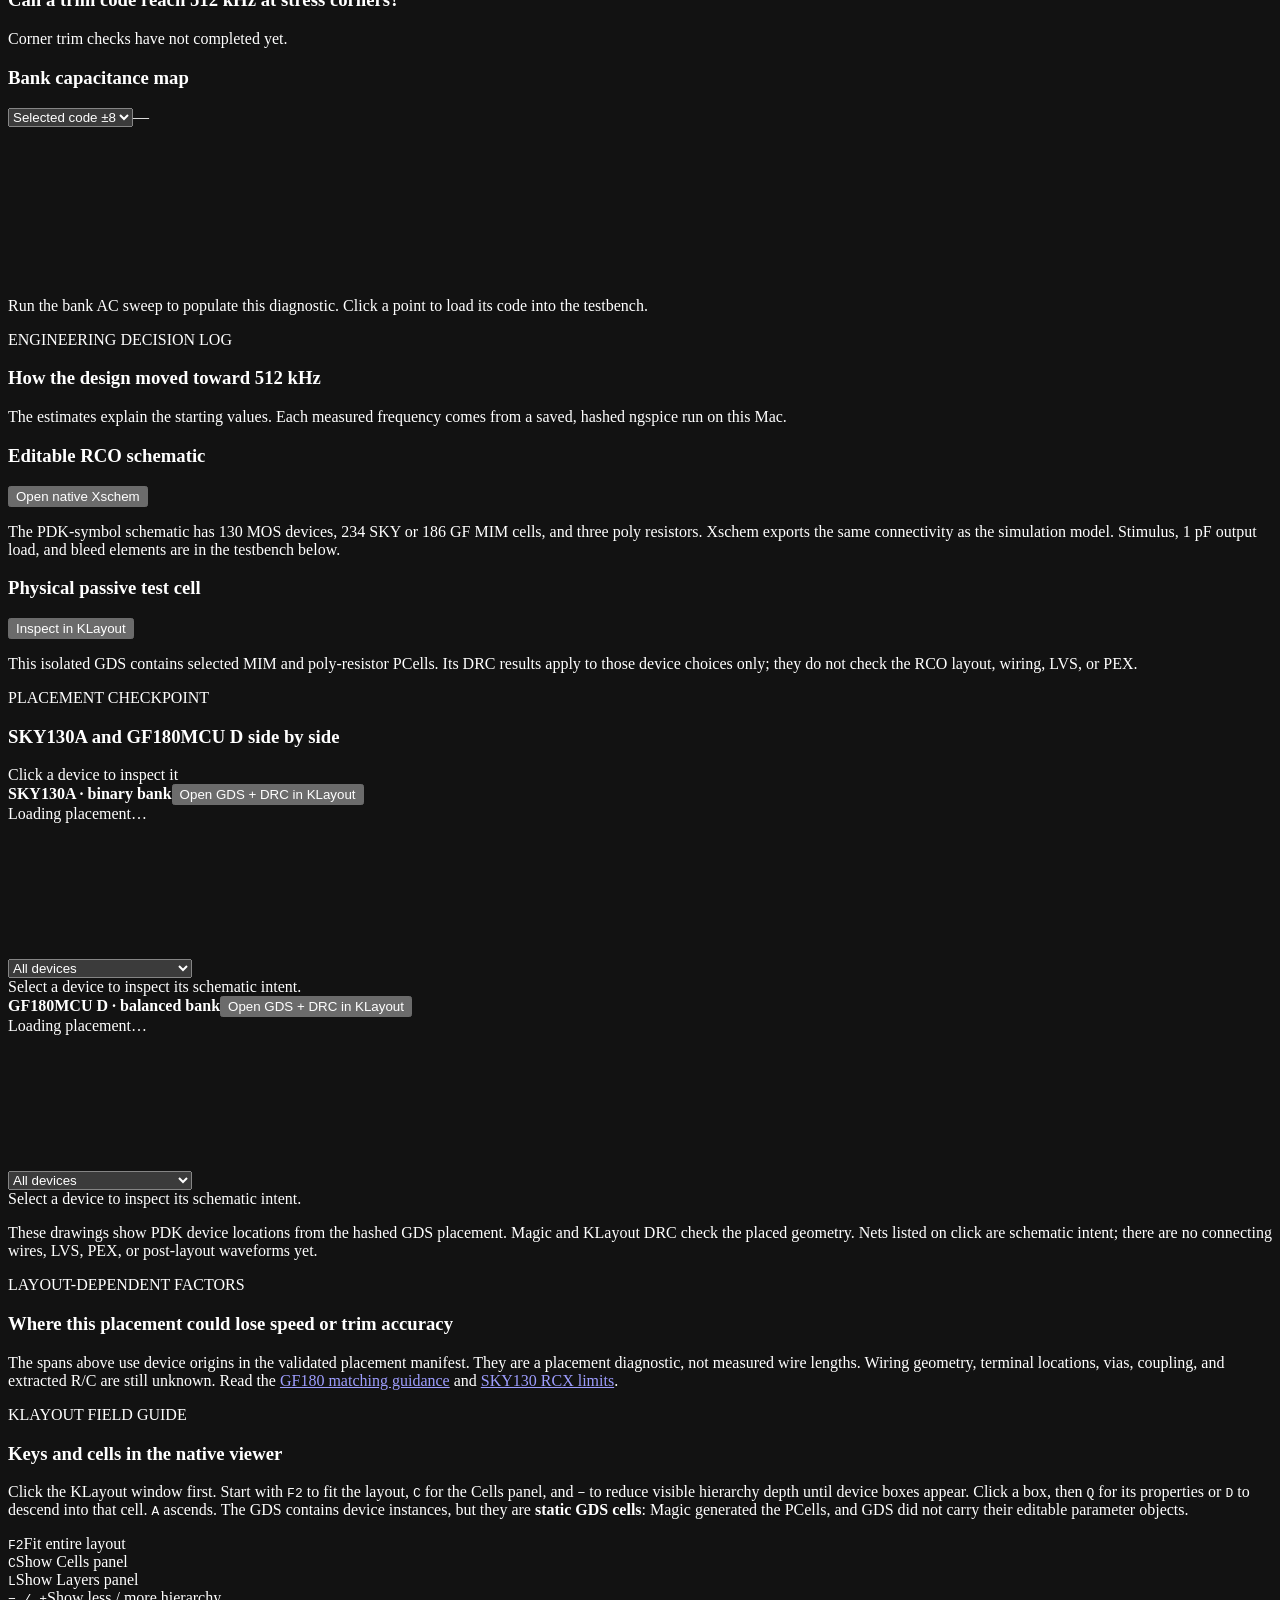
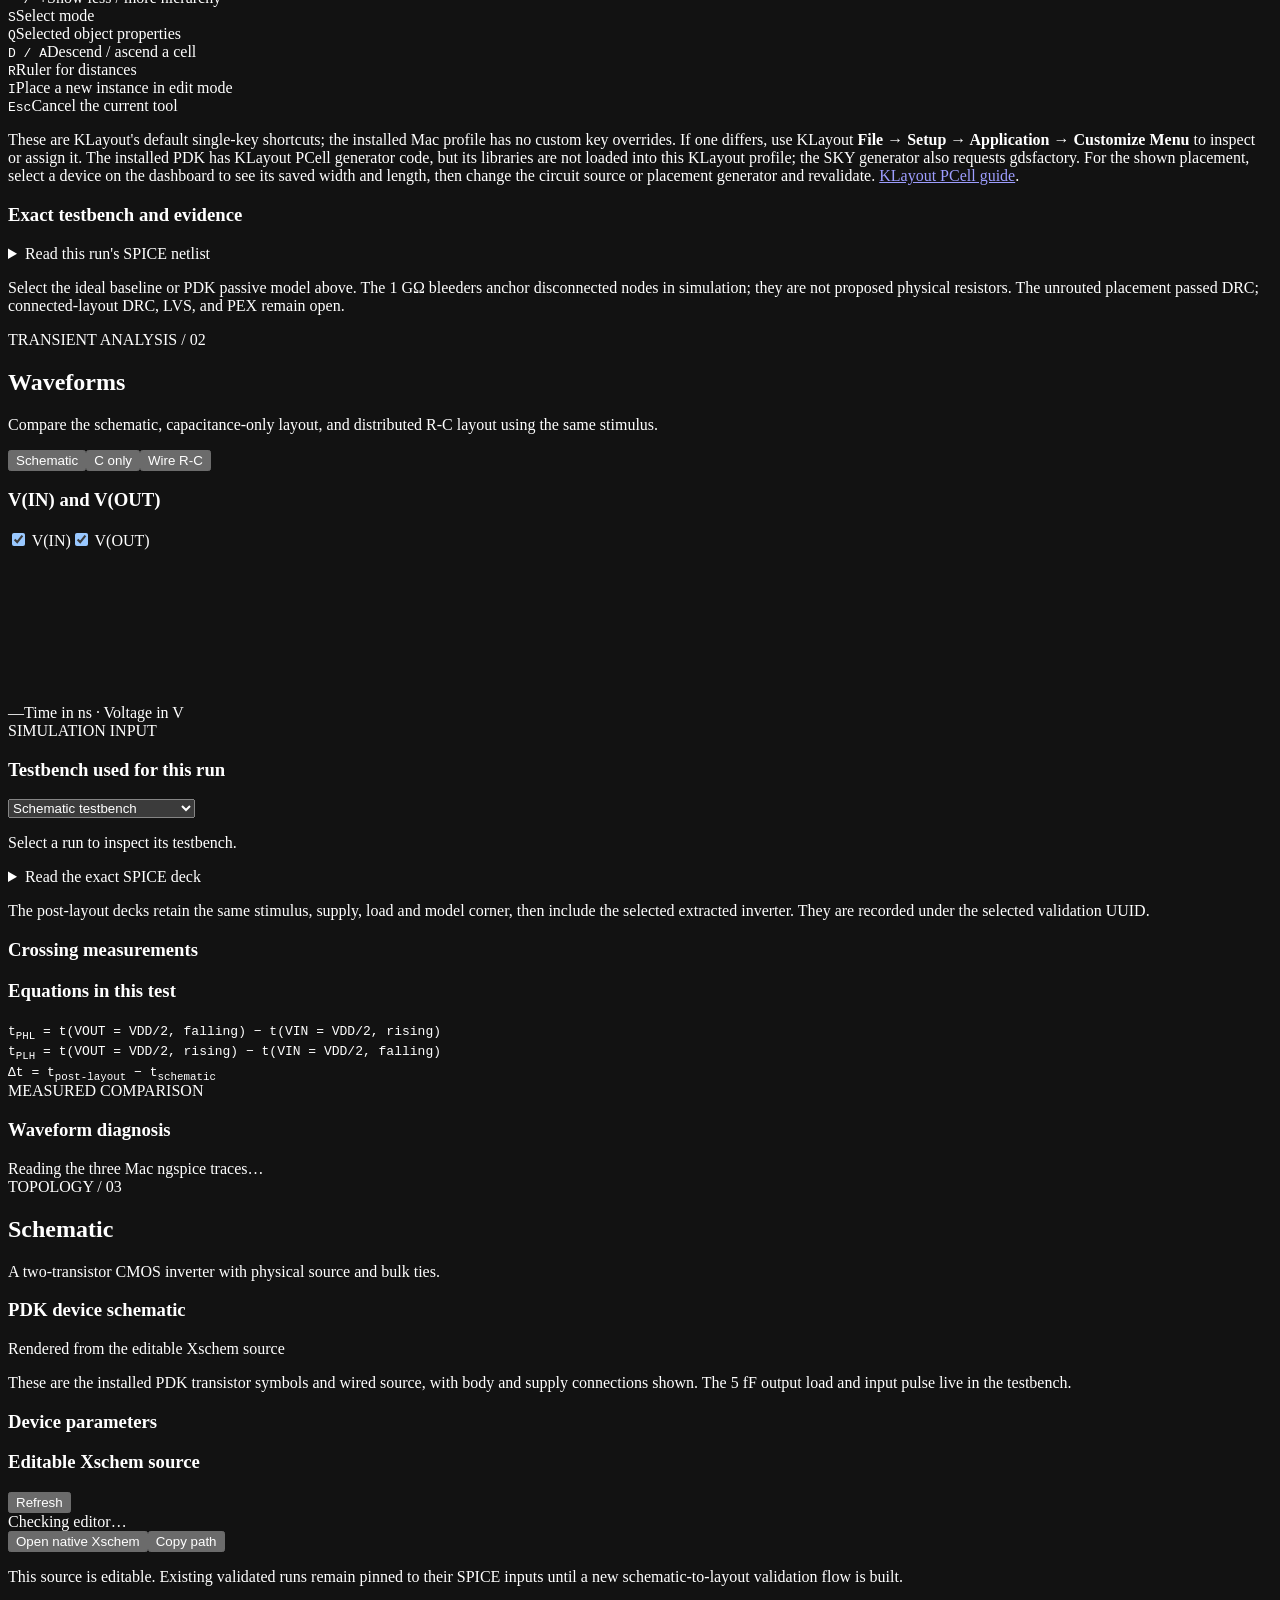
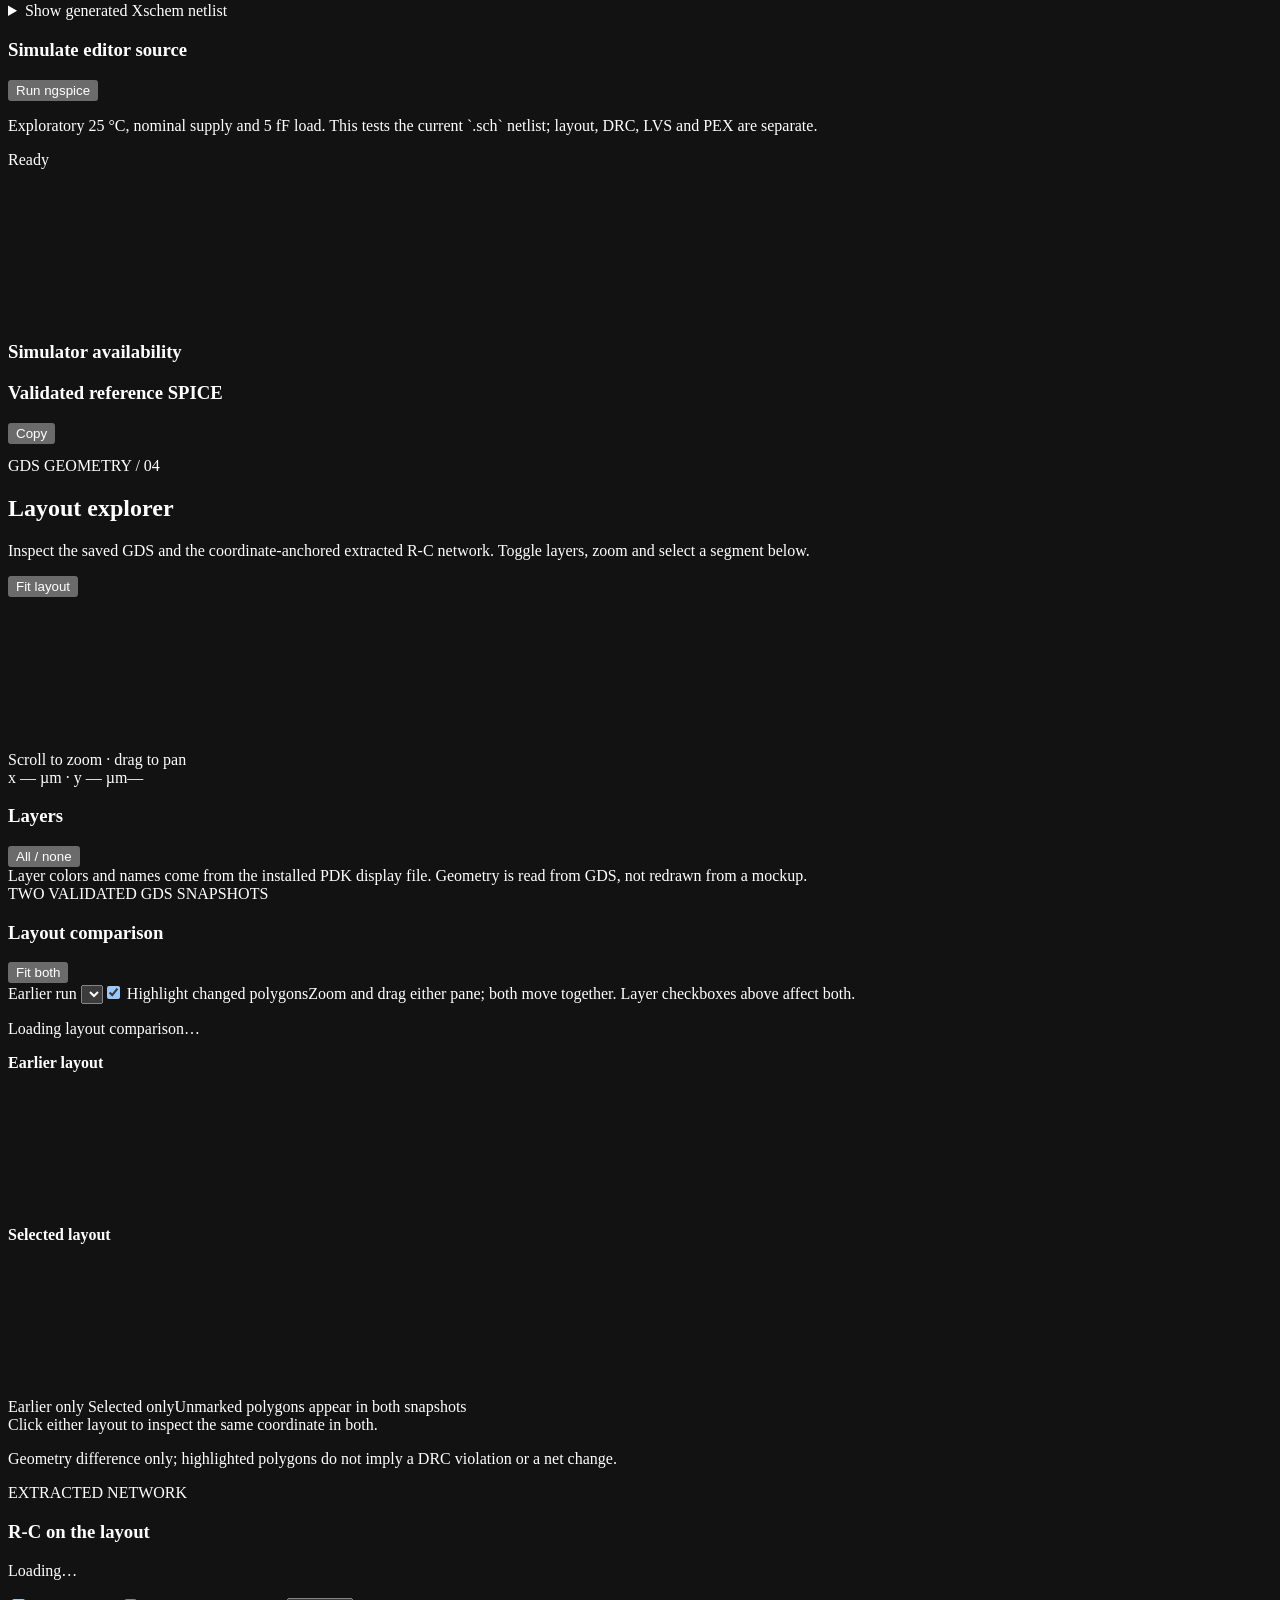
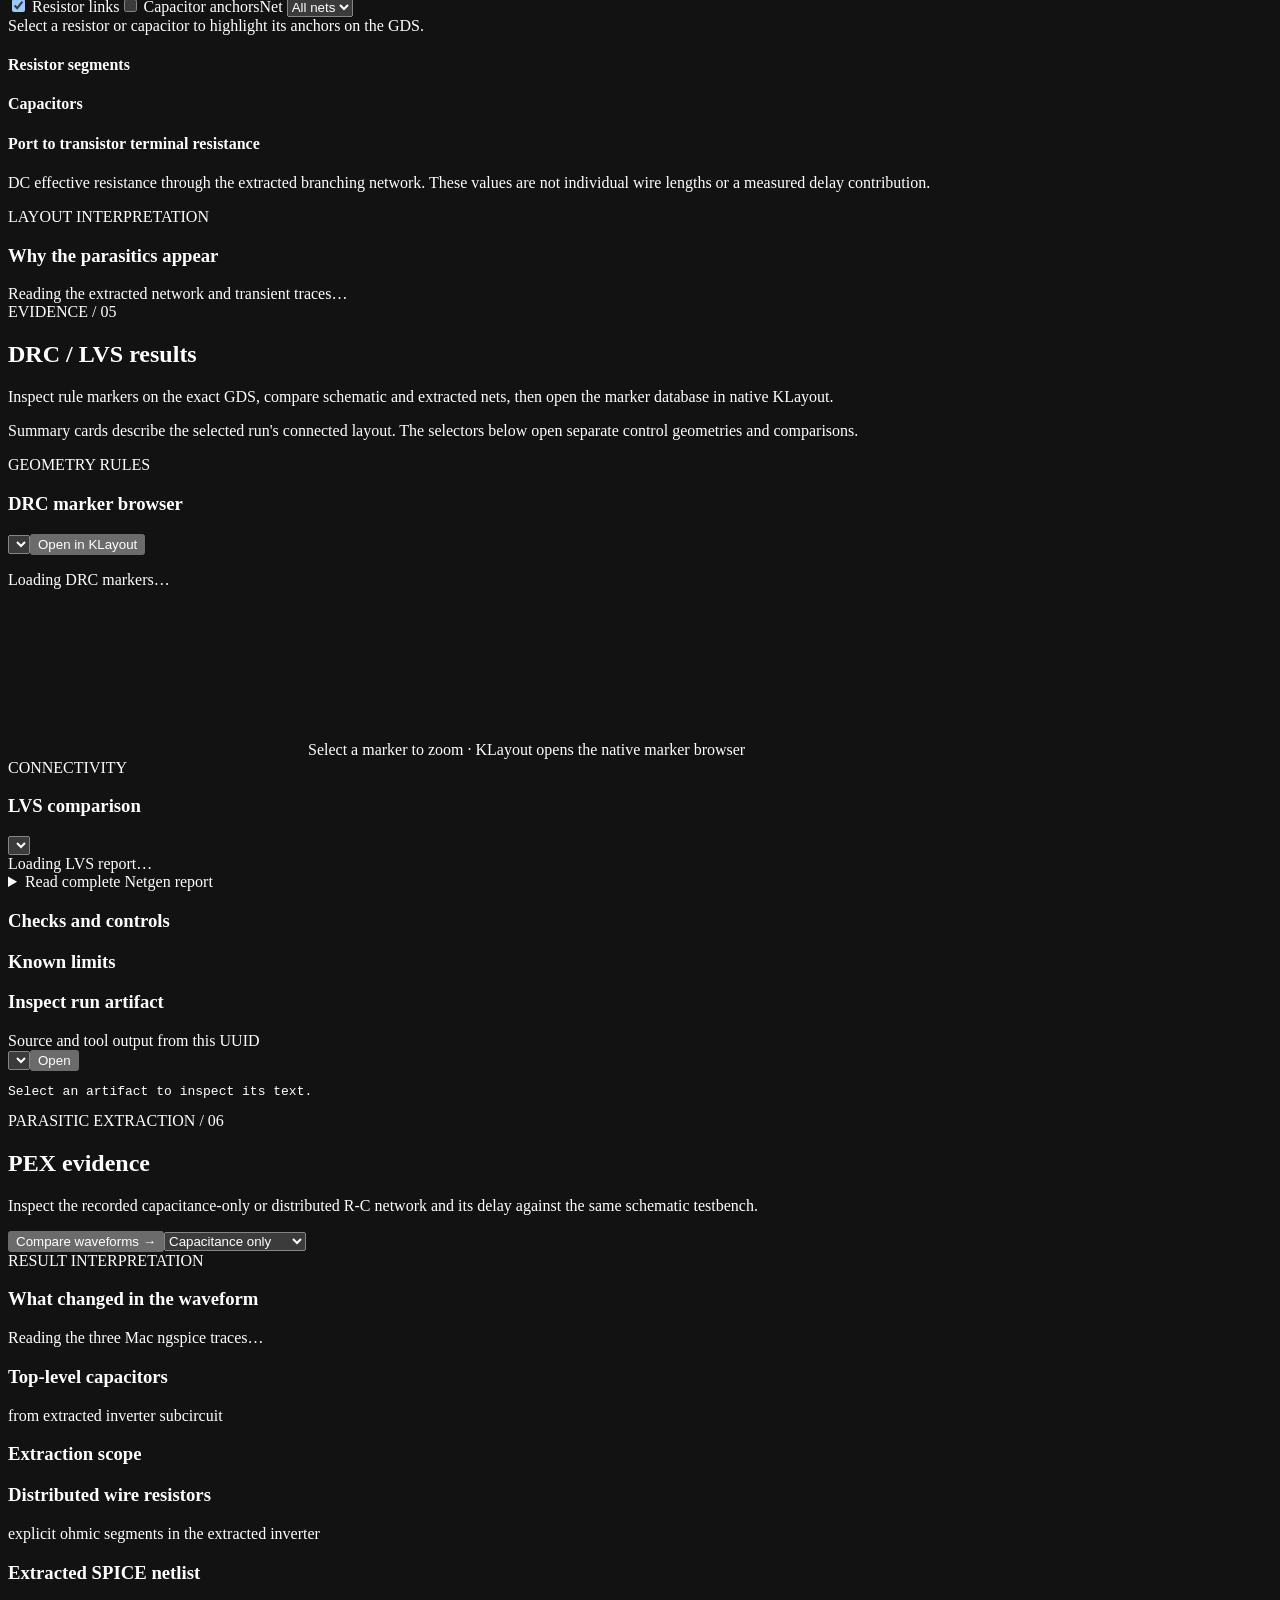
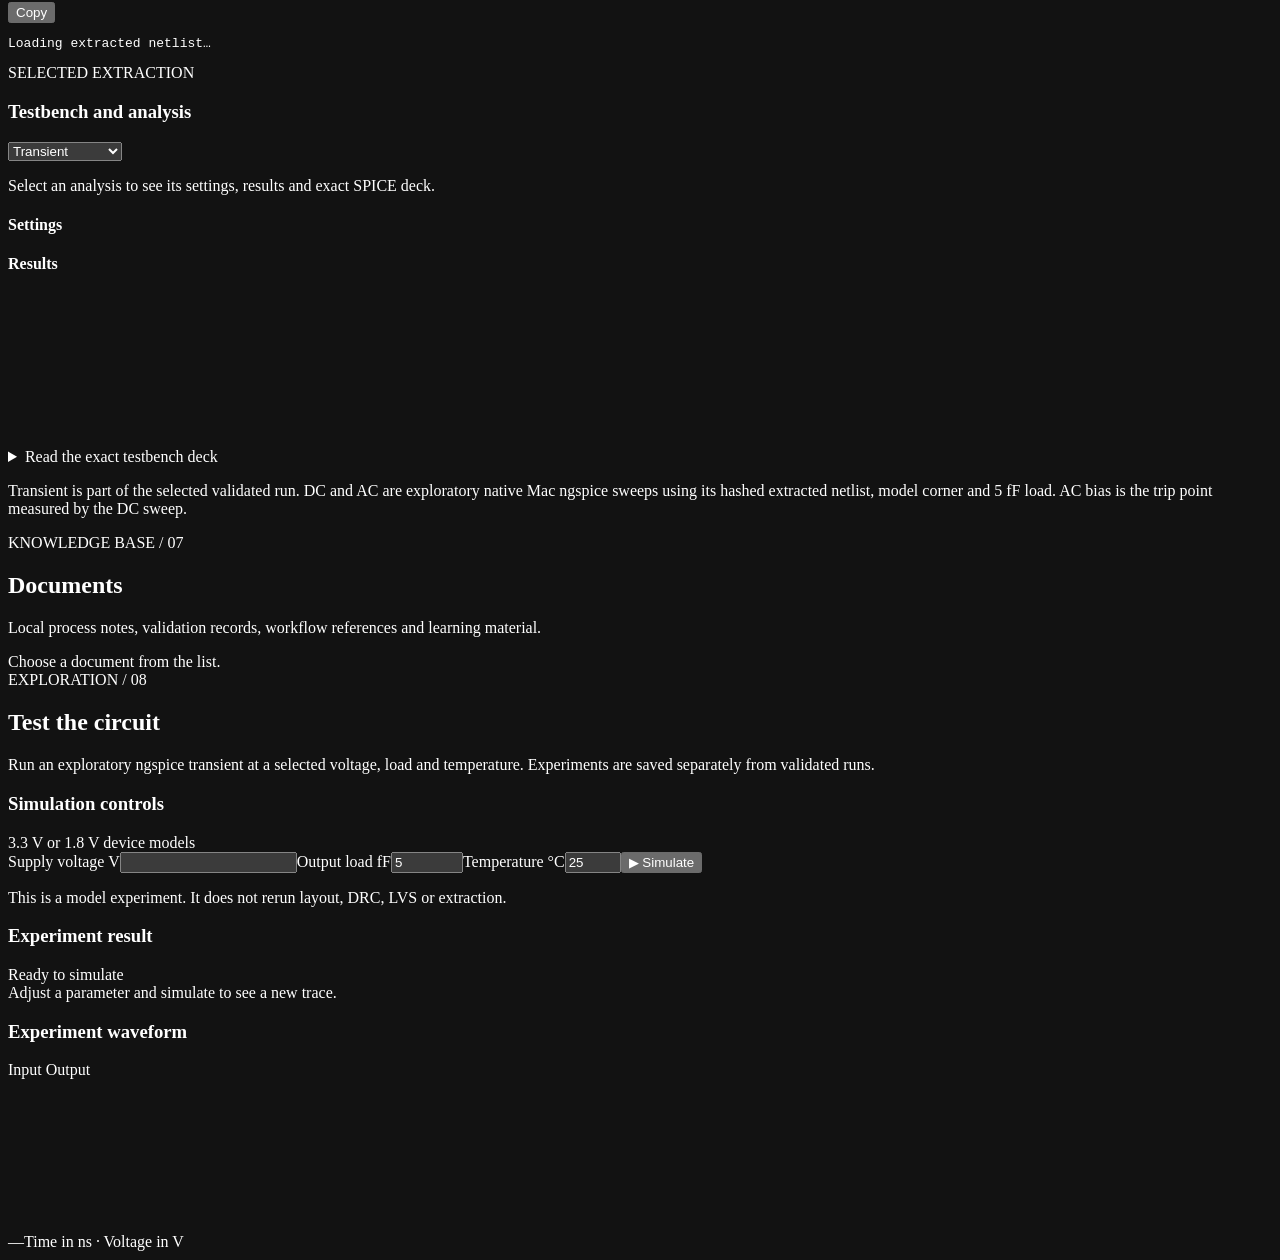
==== commit 5a9abcc2: "Add RCO placement DRC and interactive waveform lessons" ====
--- a/dashboard/static/index.html
+++ b/dashboard/static/index.html
@@ -64,12 +64,20 @@
           <div class="two-col"><div class="panel"><div class="panel-heading"><h3>What each block does</h3></div><div class="parameter-list"><div class="parameter-row"><span>Ring</span><span>3 inverting CMOS stages</span></div><div class="parameter-row"><span>Delay resistor</span><span>470 kΩ per stage</span></div><div class="parameter-row"><span>Base capacitor</span><span>0.5 pF per stage</span></div><div class="parameter-row"><span>Capacitor trimmer</span><span>9 binary bits; ideal 5 fF LSB or PDK MIM array</span></div><div class="parameter-row"><span>Master switch</span><span>PMOS + NMOS transmission gate per stage</span></div><div class="parameter-row"><span>Level shifters</span><span>GF: 1.8→3.3 V; SKY: 1.8 V restoration</span></div><div class="parameter-row"><span>Output buffers</span><span>2 CMOS inverters</span></div><div class="parameter-row"><span>Prototype scale</span><span>130 MOS · PDK: 234 SKY / 186 GF MIM</span></div></div></div><div class="panel"><div class="panel-heading"><h3>Target and model</h3></div><div id="rco-metrics" class="detail-grid"></div><p id="rco-scope" class="form-note"></p></div></div>
           <div class="panel"><div class="panel-heading"><div><div class="eyebrow">NINE-BIT CONTROL</div><h3>Simulate a trim setting</h3></div><select id="rco-run-select" aria-label="Saved RCO simulation"></select></div><div class="rco-controls"><label>Code (0–511) <input id="rco-code" type="number" min="0" max="511" step="1" value="146"></label><label>Passive model <select id="rco-passives"><option value="pdk">PDK resistor + MIM bank</option><option value="ideal">Ideal R + C baseline</option></select></label><label>Bank weights <select id="rco-bank-style"><option value="binary">Binary prototype</option><option value="guarded">Progressive guard experiment</option><option value="balanced">Balanced GF experiment</option></select></label><label><input id="rco-xschem" type="checkbox"> Simulate editable Xschem source</label><label><input id="rco-main" type="checkbox" checked> Main capacitor switch on</label><button id="rco-run-button" class="button primary">Run native ngspice</button><span id="rco-run-status" class="small-muted">Select a code to test the frequency.</span></div><p class="form-note">Static control levels are held for each run. Switching them during oscillation needs a separate glitch and settling test. The guarded and balanced banks are experiments; the balanced geometry changes GF only. Editable Xschem represents the binary bank and the balanced GF bank; the guarded experiment has no editor source.</p></div>
           <div class="panel plot-panel"><div class="panel-heading"><h3>Late-cycle waveform</h3><div class="signal-toggles" role="group" aria-label="RCO waveform signals"><label><input type="checkbox" data-rco-signal="1" checked> RC0</label><label><input type="checkbox" data-rco-signal="2" checked> RC1</label><label><input type="checkbox" data-rco-signal="3" checked> RC2</label><label><input type="checkbox" data-rco-signal="4" checked> CLK_OUT</label></div></div><div class="plot-wrap"><canvas id="rco-canvas" aria-label="RCO voltages over time"></canvas></div><div class="plot-footer"><span id="rco-wave-source">—</span><span>Time in µs · Voltage in V</span></div></div>
+          <div class="panel plot-panel"><div class="panel-heading"><h3>Current drawn from the supply</h3><span class="small-muted">Positive = current entering the oscillator from VDD</span></div><div class="rco-current-wrap"><canvas id="rco-current-canvas" aria-label="RCO supply current over time"></canvas></div><p class="form-note">This is the current through the core VDD source, with its sign reversed for a positive draw. It includes switching and direct-path current in the modeled circuit; it is not the current through one capacitor. Old saved runs may lack this trace.</p></div>
+          <div class="panel"><div class="panel-heading"><div><div class="eyebrow">INTERACTIVE WAVEFORM LESSON</div><h3>Probe a moment or an interval</h3></div><button id="rco-probe-clear" class="small-button">Clear interval</button></div><p class="form-note">Move over either plot to inspect a moment. Click once for the interval start and again for its end. Click a third time to start a new interval. The vertical line follows the same time in both plots.</p><div id="rco-wave-probe" class="rco-lesson">Move over a waveform to inspect voltage, slope, threshold, and current.</div><div id="rco-wave-interval" class="rco-lesson">Select two times to measure an interval.</div><form id="rco-range-form" class="rco-range-form"><label>Signal<select id="rco-range-signal"><option value="1">RC0 voltage (V)</option><option value="2">RC1 voltage (V)</option><option value="3">RC2 voltage (V)</option><option value="4">CLK_OUT voltage (V)</option><option value="5">Supply current (µA)</option></select></label><label>Minimum<input id="rco-range-min" type="number" step="any" value="0.8"></label><label>Maximum<input id="rco-range-max" type="number" step="any" value="1.0"></label><label>From time (µs)<input id="rco-range-start" type="number" step="any"></label><label>To time (µs)<input id="rco-range-end" type="number" step="any"></label><button class="button secondary" type="submit">Explain this range</button></form><div id="rco-range-result" class="rco-lesson">Enter a voltage or current band and a time window, then analyze the saved trace.</div></div>
+          <div class="panel"><div class="panel-heading"><div><div class="eyebrow">FIRST CIRCUITS LESSON</div><h3>Why this oscillator moves</h3></div></div><div class="rco-teach-grid"><div><strong>1 · Three inverters make a loop</strong><p>Each inverter reverses logic. An odd number of inversions cannot settle with every input matching its output. With enough gain and delay, the disturbance keeps circulating. One full clock cycle needs two trips through all three stages, so <code>f ≈ 1/(6t<sub>stage</sub>)</code>.</p></div><div><strong>2 · Resistors and capacitors set time</strong><p>A capacitor stores charge: <code>Q = C V</code>. Its current is <code>I<sub>C</sub> = C dV/dt</code>. The series resistor limits that charging current. For a simple step toward VDD, <code>V(t) = VDD(1 − e<sup>−t/RC</sup>)</code>; reaching half supply takes <code>RC ln(2)</code>. The real MOS trip point and switched bank alter this estimate.</p></div><div><strong>3 · What to look for</strong><p>RC0, RC1, and RC2 should move in sequence. The output buffer makes CLK_OUT sharp and isolates the ring from the 1 pF load. Watch a node pass roughly half supply: that is where the following inverter often changes state. Look for a steady period, full output swing, and current pulses around transitions.</p></div><div><strong>4 · What layout can change</strong><p>Long narrow wires add resistance; wire-to-substrate and neighboring wires add capacitance. Via count, switch diffusion, well proximity, stress, matching, and temperature can shift delay or trim steps. The side-by-side placement below exposes proximity and likely route length, but numerical wire R/C and mismatch require routed extraction and corner models.</p></div></div></div>
           <div class="panel"><div class="panel-heading"><h3>Measured trim-step check</h3></div><div id="rco-trim-check" class="interpretation"></div><p class="form-note">Only adjacent code pairs with saved current-PDK passive runs are compared. This is not a full 512-code monotonicity check.</p></div>
+          <div class="panel plot-panel"><div class="panel-heading"><div><div class="eyebrow">FULL TRANSIENT TRIM</div><h3>Frequency across all 512 codes</h3></div><span id="rco-full-trim-status" class="small-muted">Loading…</span></div><div class="rco-trim-wrap"><canvas id="rco-trim-canvas" aria-label="Measured RCO frequency by trim code"></canvas></div><p id="rco-full-trim-scope" class="form-note">The full native Mac sweep is still running or has not completed. A bank AC map is a different experiment.</p></div>
+          <div class="panel"><div class="panel-heading"><div><div class="eyebrow">PROCESS / VOLTAGE / TEMPERATURE</div><h3>Can a trim code reach 512 kHz at stress corners?</h3></div></div><div id="rco-corner-results" class="rco-teach-grid"></div><p id="rco-corner-scope" class="form-note">Corner trim checks have not completed yet.</p></div>
           <div class="panel plot-panel"><div class="panel-heading rco-cap-heading"><h3>Bank capacitance map</h3><div class="rco-cap-controls"><select id="rco-cap-range" aria-label="Capacitance graph range"><option value="local">Selected code ±8</option><option value="full">All 512 codes</option></select><span id="rco-cap-hover" class="small-muted">—</span></div></div><div class="plot-wrap"><canvas id="rco-cap-canvas" aria-label="Effective bank capacitance by trim code"></canvas></div><p id="rco-cap-scope" class="form-note">Run the bank AC sweep to populate this diagnostic. Click a point to load its code into the testbench.</p></div>
           <div class="panel"><div class="panel-heading"><div><div class="eyebrow">ENGINEERING DECISION LOG</div><h3>How the design moved toward 512 kHz</h3></div></div><div id="rco-design-log" class="analysis-body"></div><p class="form-note">The estimates explain the starting values. Each measured frequency comes from a saved, hashed ngspice run on this Mac.</p></div>
           <div class="panel"><div class="panel-heading"><h3>Editable RCO schematic</h3><button id="rco-open-xschem" class="button secondary">Open native Xschem</button></div><p id="rco-schematic-path" class="source-path mono"></p><p class="form-note">The PDK-symbol schematic has 130 MOS devices, 234 SKY or 186 GF MIM cells, and three poly resistors. Xschem exports the same connectivity as the simulation model. Stimulus, 1 pF output load, and bleed elements are in the testbench below.</p></div>
           <div class="panel"><div class="panel-heading"><h3>Physical passive test cell</h3><button id="rco-open-passive-probe" class="button secondary">Inspect in KLayout</button></div><div id="rco-passive-probe" class="interpretation"></div><p class="form-note">This isolated GDS contains selected MIM and poly-resistor PCells. Its DRC results apply to those device choices only; they do not check the RCO layout, wiring, LVS, or PEX.</p></div>
-          <div class="panel"><div class="panel-heading"><h3>Exact testbench and evidence</h3></div><p id="rco-run-path" class="source-path mono"></p><details class="report-details"><summary>Read this run's SPICE netlist</summary><pre id="rco-netlist" class="code-block"></pre></details><p class="form-note">Select the ideal baseline or PDK passive model above. The 1 GΩ bleeders anchor disconnected nodes in simulation; they are not proposed physical resistors. Layout, DRC/LVS, and PEX for this RCO remain open.</p></div>
+          <div class="panel"><div class="panel-heading"><div><div class="eyebrow">PLACEMENT CHECKPOINT</div><h3>SKY130A and GF180MCU D side by side</h3></div><span class="small-muted">Click a device to inspect it</span></div><div class="rco-placement-grid"><div class="rco-placement-card"><div class="rco-placement-head"><strong>SKY130A · binary bank</strong><button class="small-button" data-rco-open-placement="sky130">Open GDS + DRC in KLayout</button></div><div id="rco-placement-sky-status" class="small-muted">Loading placement…</div><select id="rco-placement-sky-region" aria-label="SKY placement region"><option value="all">All devices</option><option value="bank">Capacitor banks + resistors</option><option value="mos">MOS and controls</option></select><canvas id="rco-placement-sky" aria-label="SKY130A RCO device placement"></canvas><div id="rco-placement-sky-detail" class="interpretation">Select a device to inspect its schematic intent.</div></div><div class="rco-placement-card"><div class="rco-placement-head"><strong>GF180MCU D · balanced bank</strong><button class="small-button" data-rco-open-placement="gf180">Open GDS + DRC in KLayout</button></div><div id="rco-placement-gf-status" class="small-muted">Loading placement…</div><select id="rco-placement-gf-region" aria-label="GF placement region"><option value="all">All devices</option><option value="bank">Capacitor banks + resistors</option><option value="mos">MOS and controls</option></select><canvas id="rco-placement-gf" aria-label="GF180MCU D RCO device placement"></canvas><div id="rco-placement-gf-detail" class="interpretation">Select a device to inspect its schematic intent.</div></div></div><p class="form-note">These drawings show PDK device locations from the hashed GDS placement. Magic and KLayout DRC check the placed geometry. Nets listed on click are schematic intent; there are no connecting wires, LVS, PEX, or post-layout waveforms yet.</p></div>
+          <div class="panel"><div class="panel-heading"><div><div class="eyebrow">LAYOUT-DEPENDENT FACTORS</div><h3>Where this placement could lose speed or trim accuracy</h3></div></div><div id="rco-layout-factors" class="rco-teach-grid"></div><p class="form-note">The spans above use device origins in the validated placement manifest. They are a placement diagnostic, not measured wire lengths. Wiring geometry, terminal locations, vias, coupling, and extracted R/C are still unknown. Read the <a href="https://gf180mcu-pdk.readthedocs.io/en/latest/physical_verification/design_manual/drm_10_6.html" target="_blank" rel="noreferrer">GF180 matching guidance</a> and <a href="https://skywater-pdk.readthedocs.io/en/main/rules/rcx.html" target="_blank" rel="noreferrer">SKY130 RCX limits</a>.</p></div>
+          <div class="panel"><div class="panel-heading"><div><div class="eyebrow">KLAYOUT FIELD GUIDE</div><h3>Keys and cells in the native viewer</h3></div></div><p class="rco-lesson">Click the KLayout window first. Start with <kbd>F2</kbd> to fit the layout, <kbd>C</kbd> for the Cells panel, and <kbd>−</kbd> to reduce visible hierarchy depth until device boxes appear. Click a box, then <kbd>Q</kbd> for its properties or <kbd>D</kbd> to descend into that cell. <kbd>A</kbd> ascends. The GDS contains device instances, but they are <strong>static GDS cells</strong>: Magic generated the PCells, and GDS did not carry their editable parameter objects.</p><div class="rco-key-grid"><div><kbd>F2</kbd><span>Fit entire layout</span></div><div><kbd>C</kbd><span>Show Cells panel</span></div><div><kbd>L</kbd><span>Show Layers panel</span></div><div><kbd>− / +</kbd><span>Show less / more hierarchy</span></div><div><kbd>S</kbd><span>Select mode</span></div><div><kbd>Q</kbd><span>Selected object properties</span></div><div><kbd>D / A</kbd><span>Descend / ascend a cell</span></div><div><kbd>R</kbd><span>Ruler for distances</span></div><div><kbd>I</kbd><span>Place a new instance in edit mode</span></div><div><kbd>Esc</kbd><span>Cancel the current tool</span></div></div><p class="form-note">These are KLayout's default single-key shortcuts; the installed Mac profile has no custom key overrides. If one differs, use KLayout <strong>File → Setup → Application → Customize Menu</strong> to inspect or assign it. The installed PDK has KLayout PCell generator code, but its libraries are not loaded into this KLayout profile; the SKY generator also requests gdsfactory. For the shown placement, select a device on the dashboard to see its saved width and length, then change the circuit source or placement generator and revalidate. <a href="https://www.klayout.de/doc/about/about_pcells.html" target="_blank" rel="noreferrer">KLayout PCell guide</a>.</p></div>
+          <div class="panel"><div class="panel-heading"><h3>Exact testbench and evidence</h3></div><p id="rco-run-path" class="source-path mono"></p><details class="report-details"><summary>Read this run's SPICE netlist</summary><pre id="rco-netlist" class="code-block"></pre></details><p class="form-note">Select the ideal baseline or PDK passive model above. The 1 GΩ bleeders anchor disconnected nodes in simulation; they are not proposed physical resistors. The unrouted placement passed DRC; connected-layout DRC, LVS, and PEX remain open.</p></div>
         </section>
 
         <section class="view" id="view-waveforms">
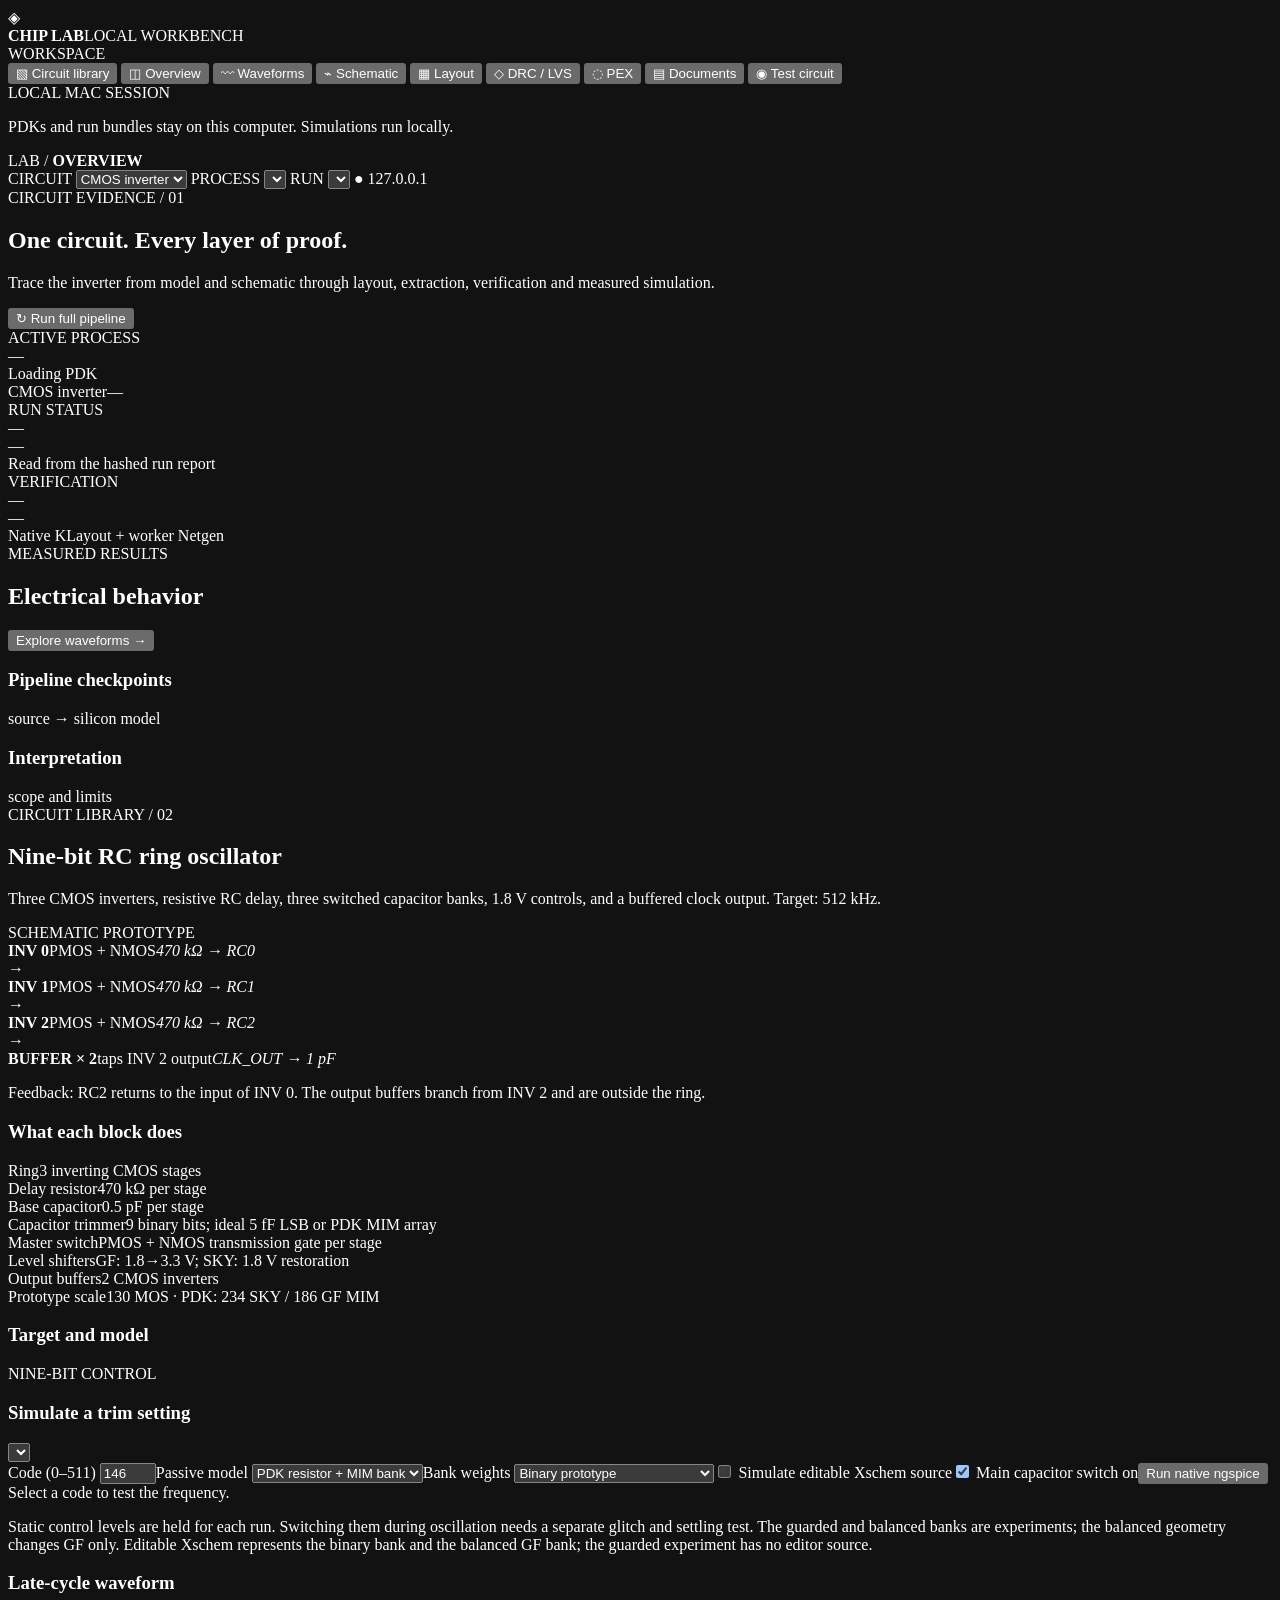
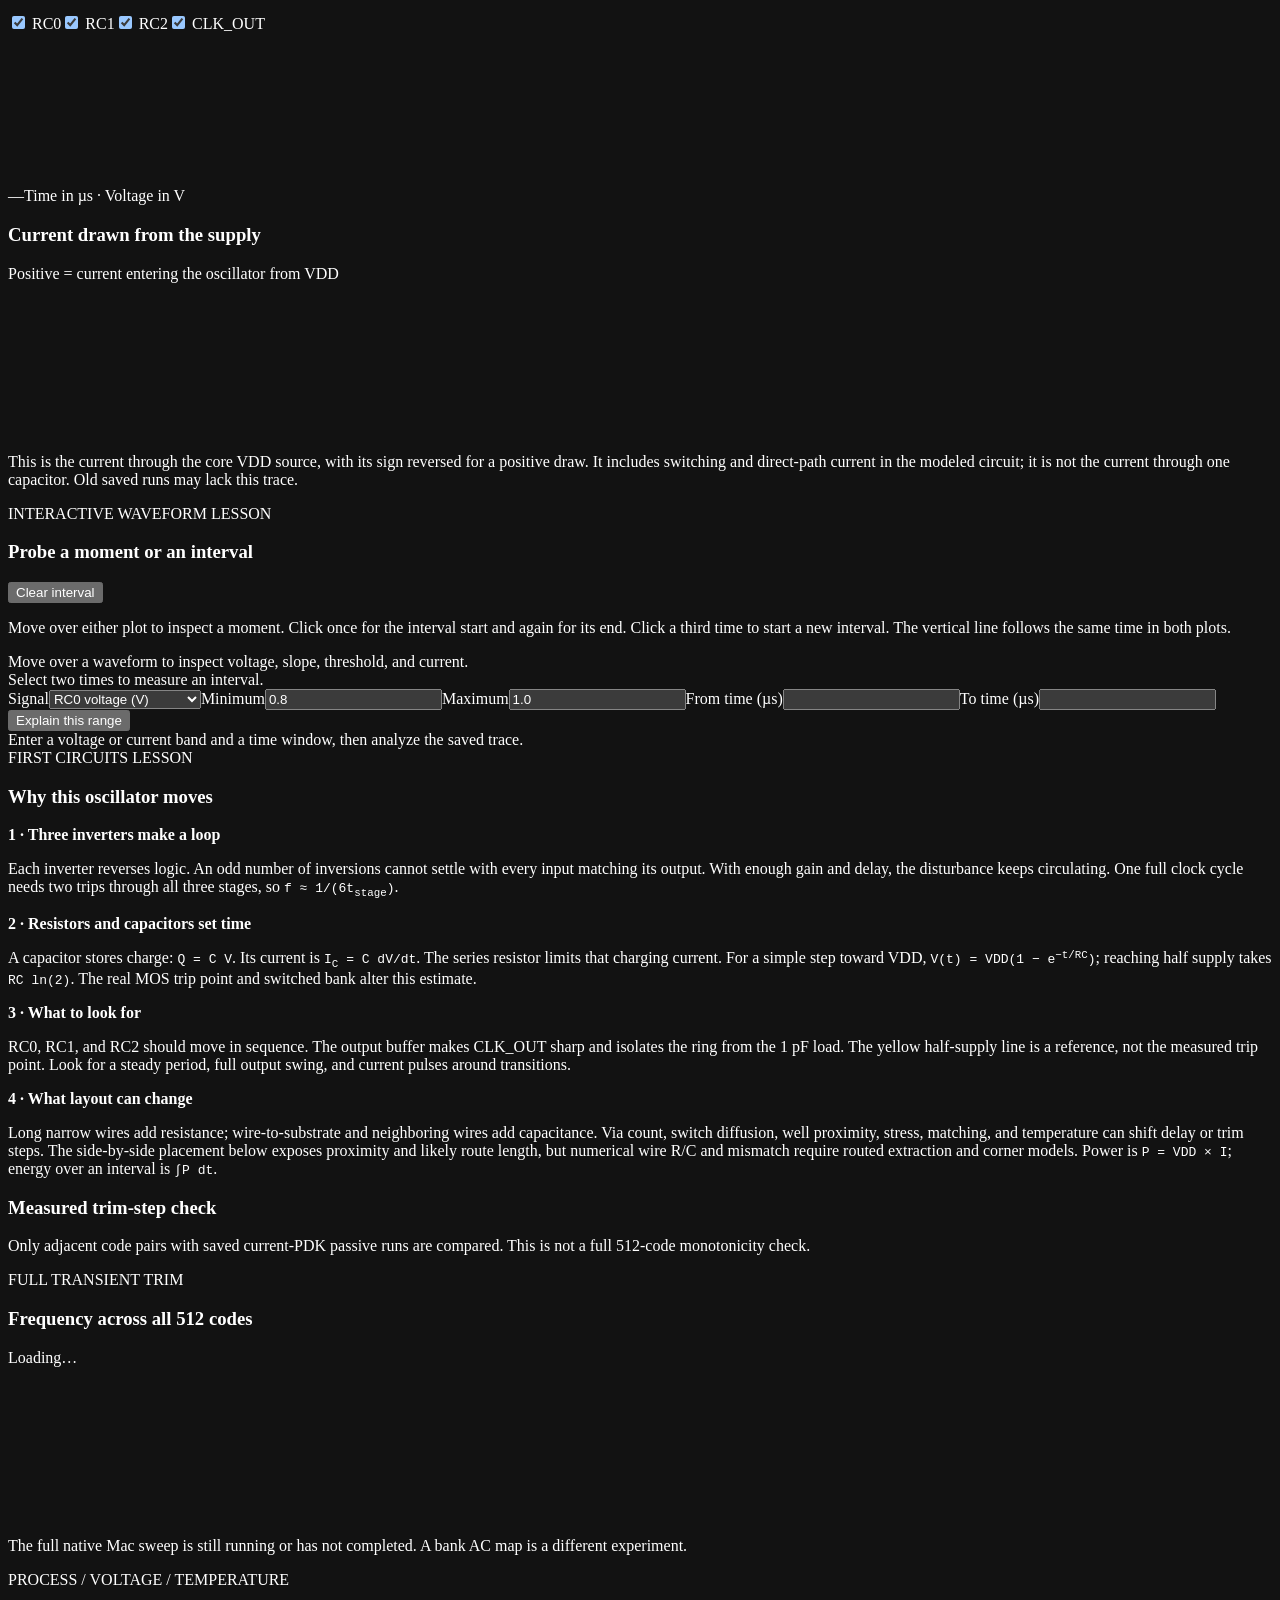
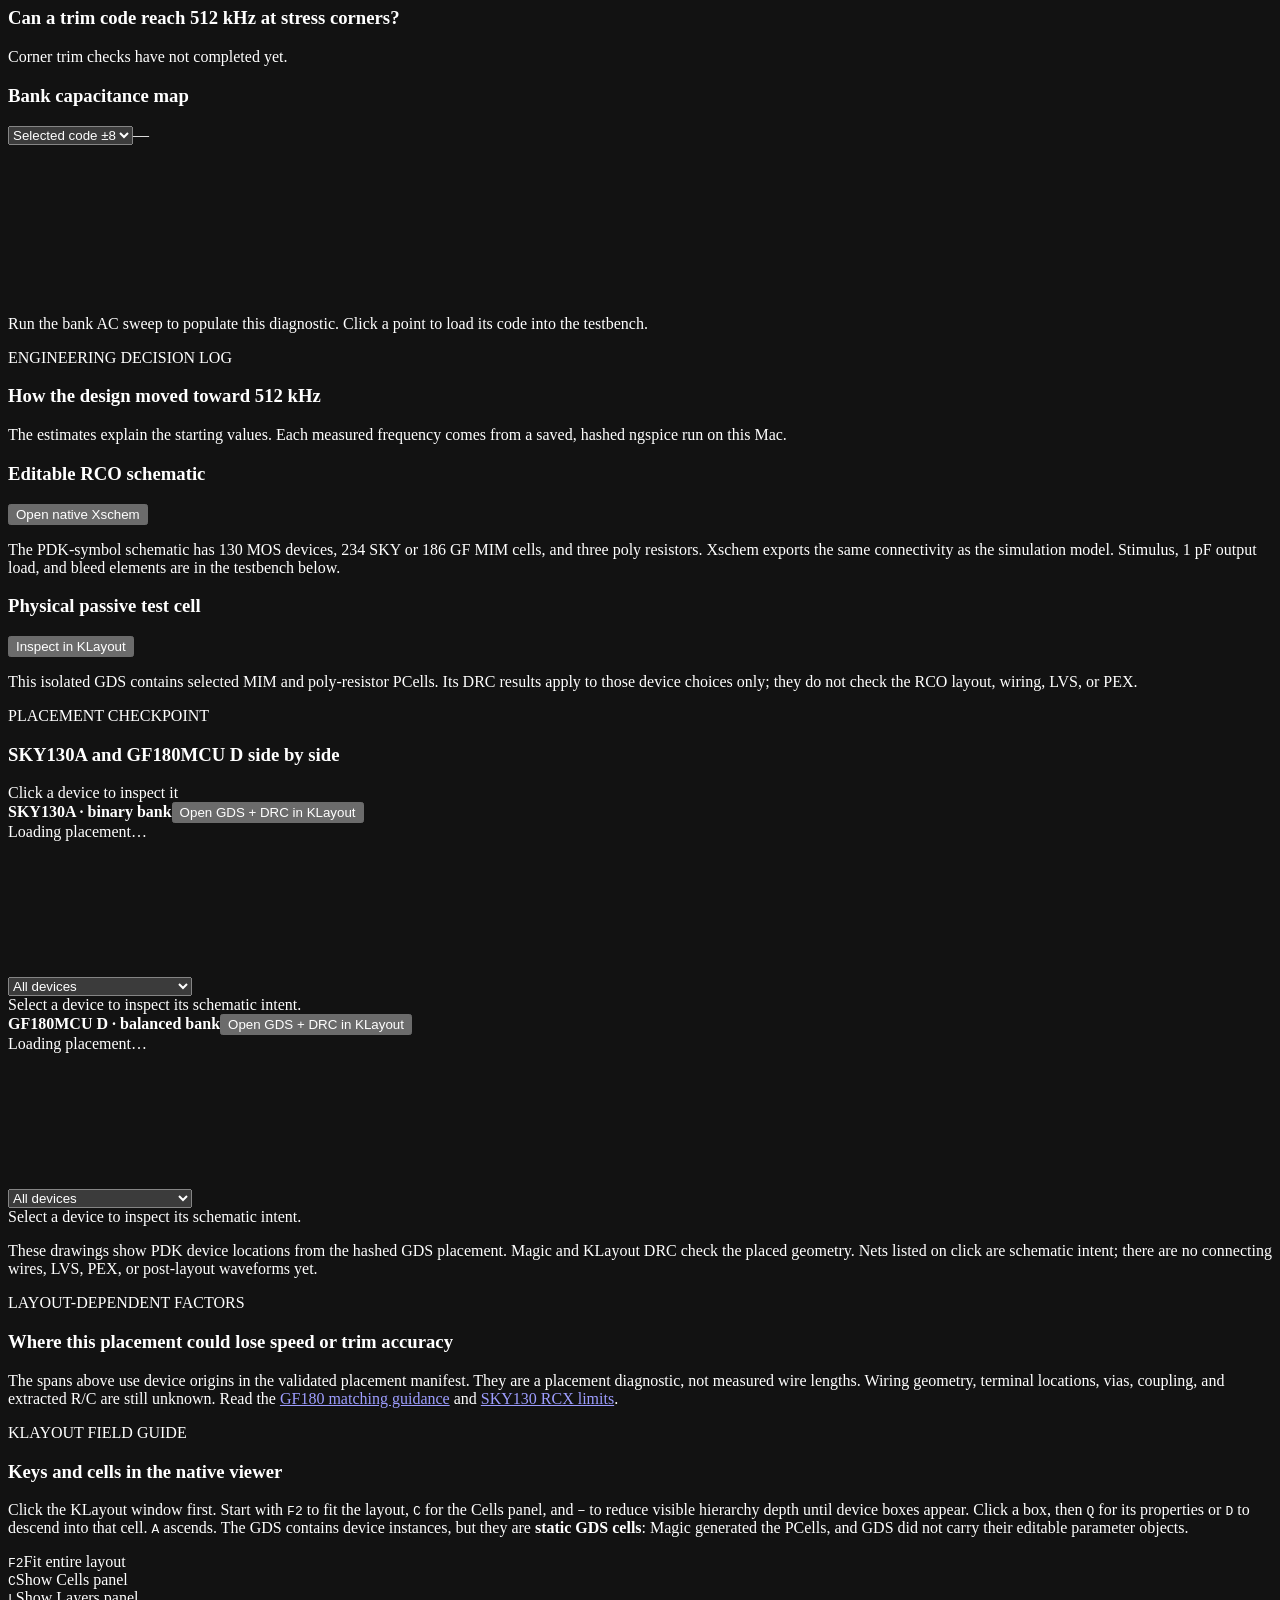
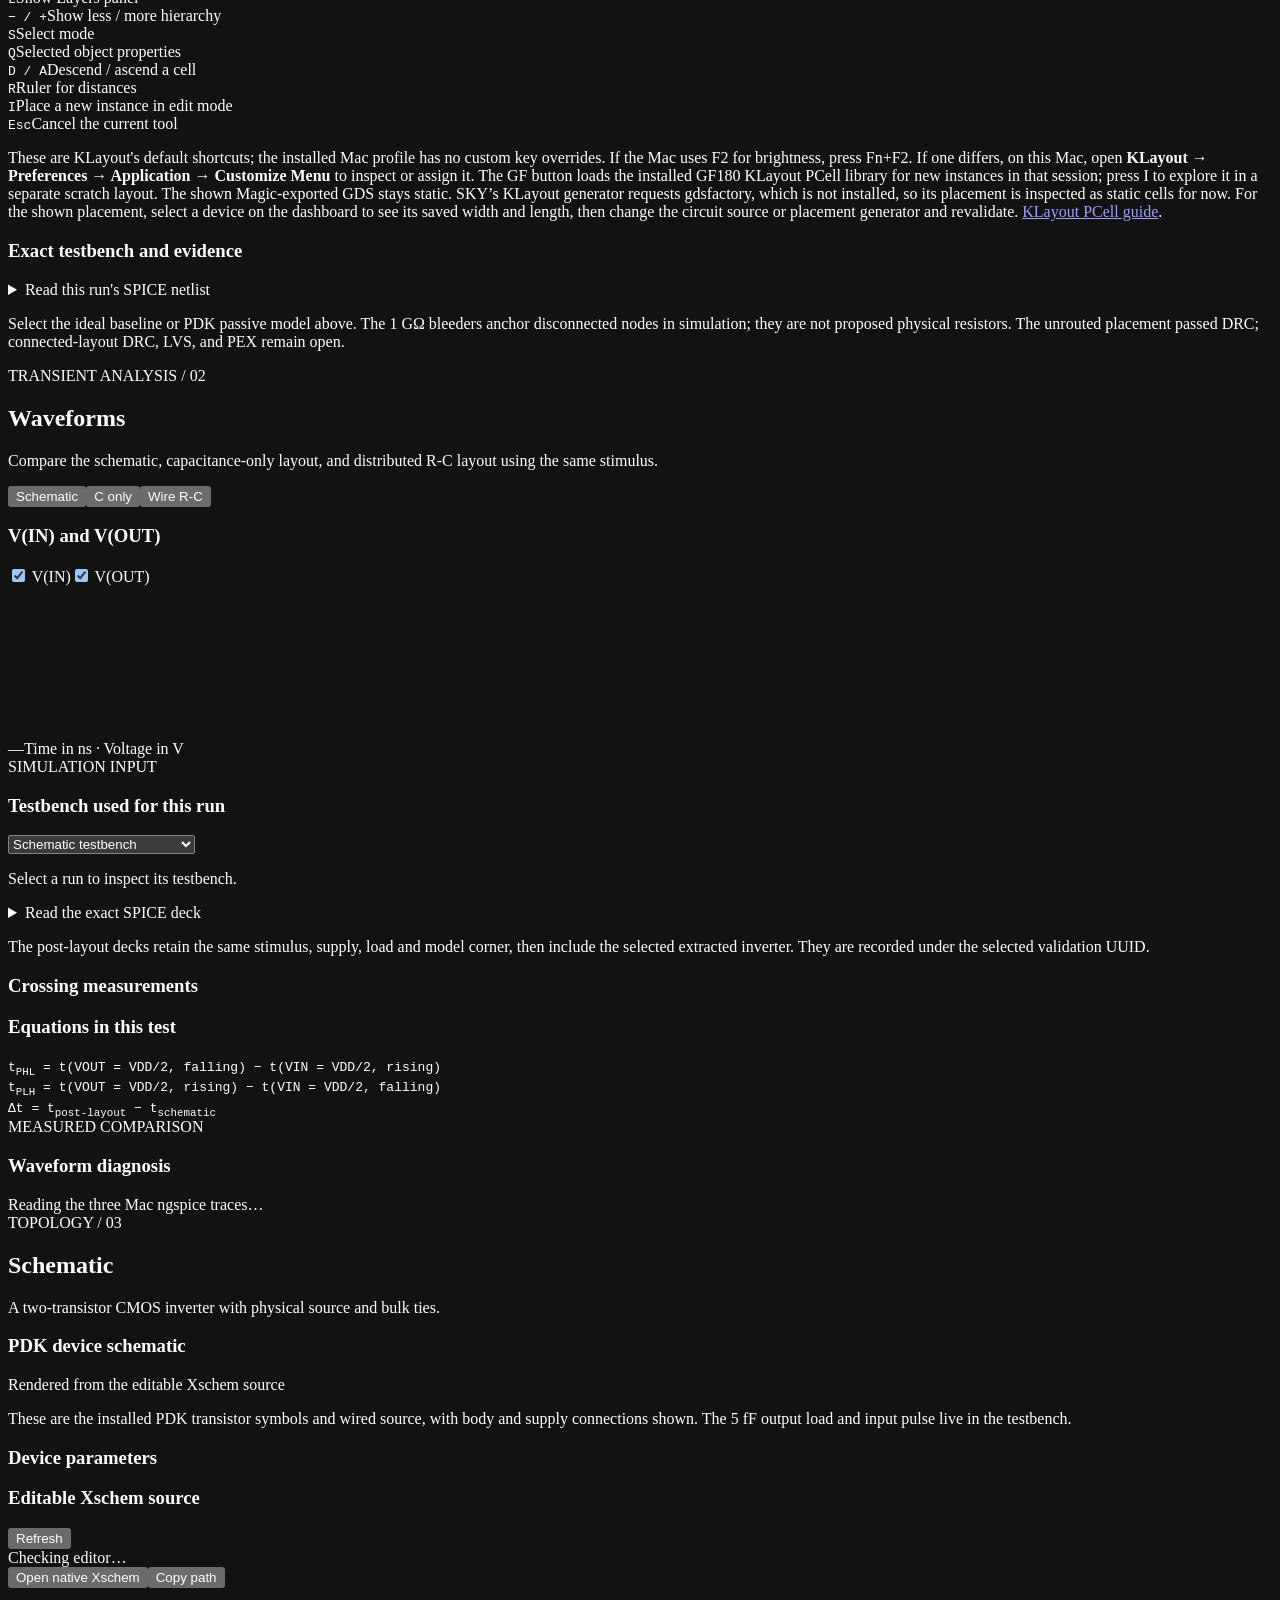
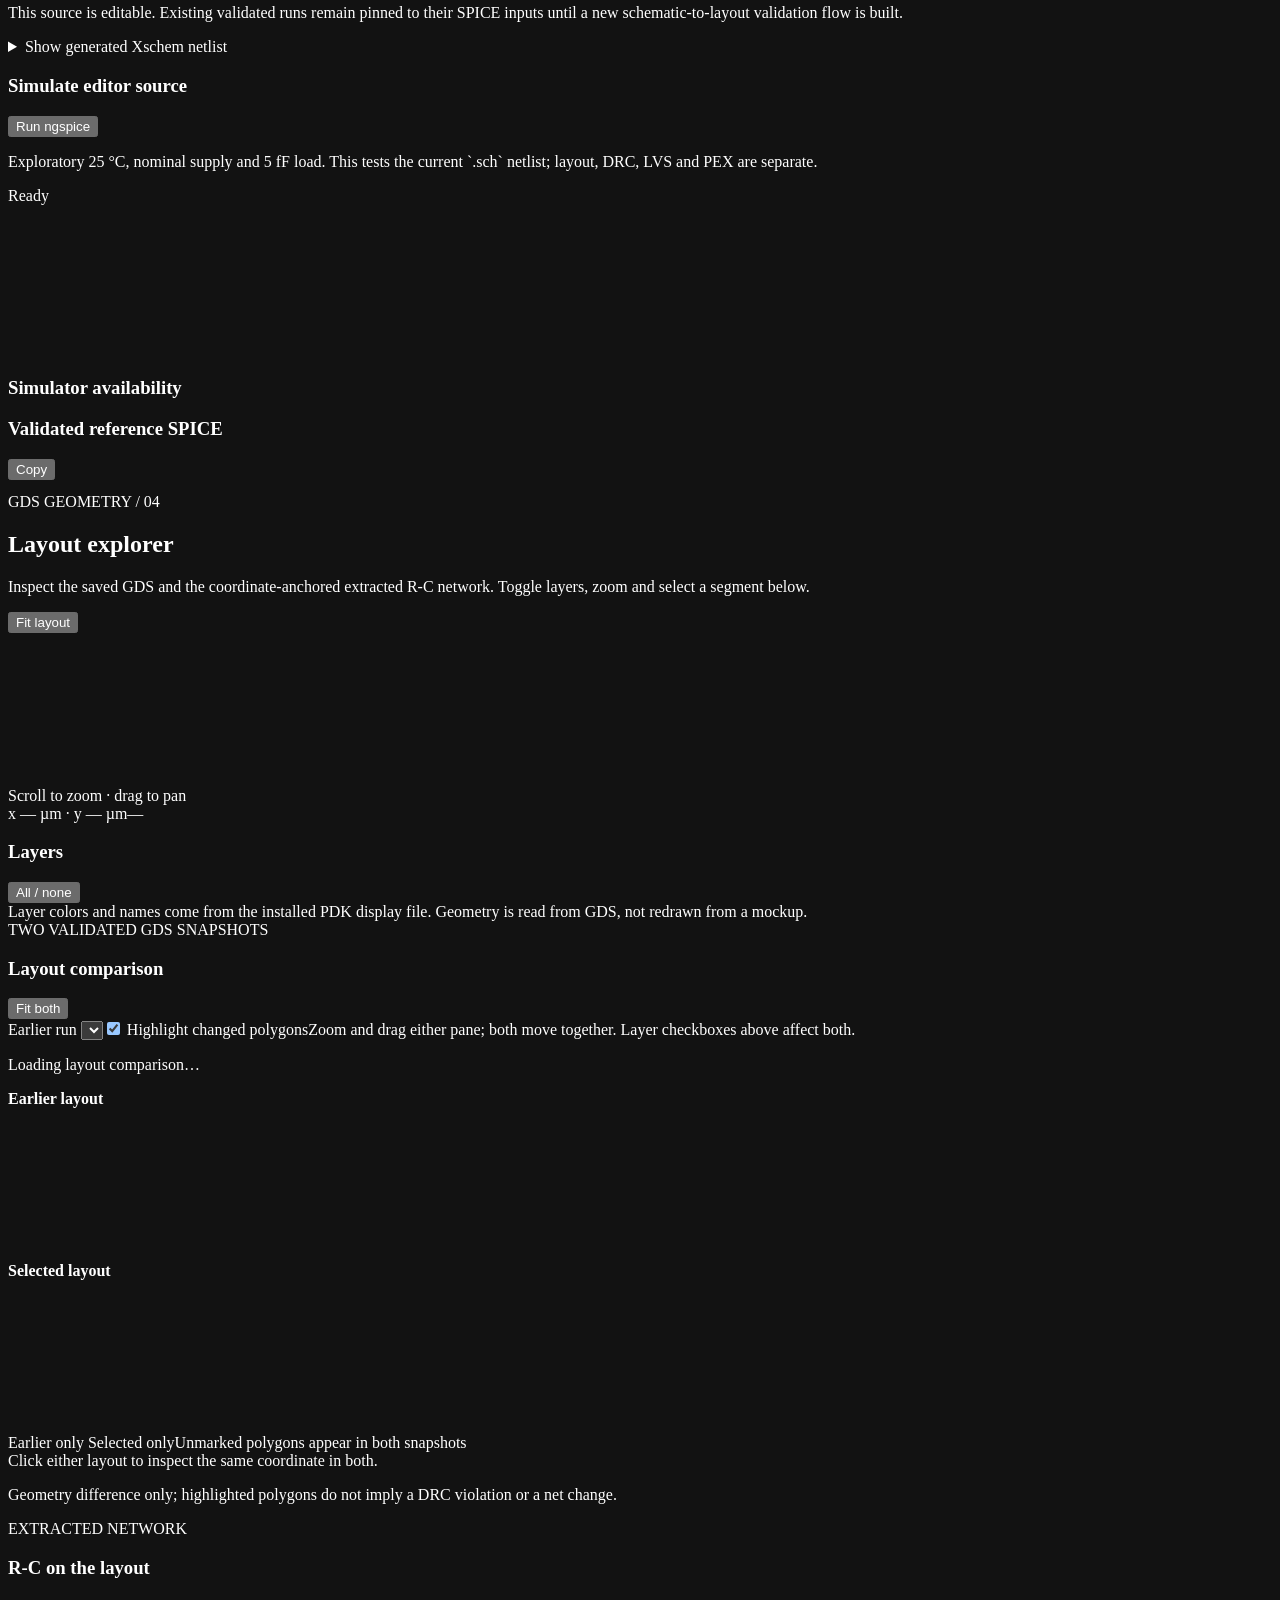
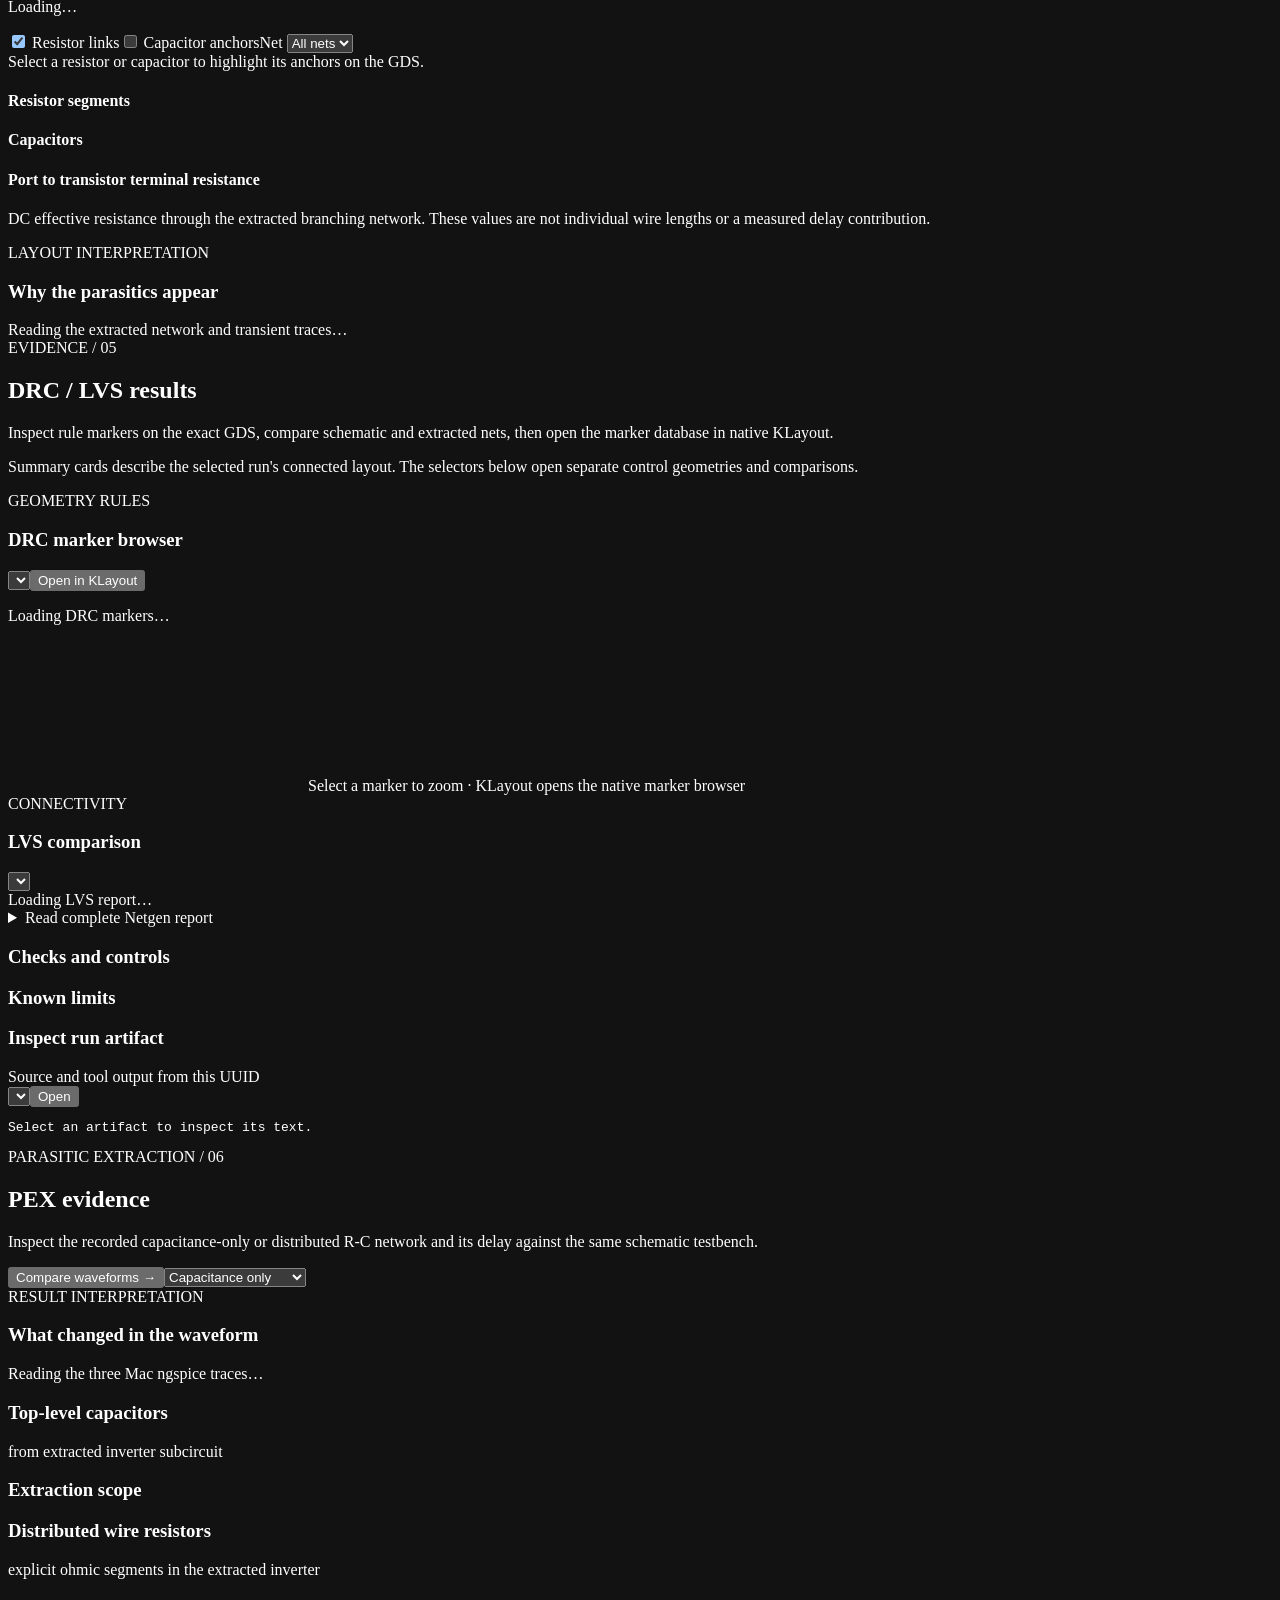
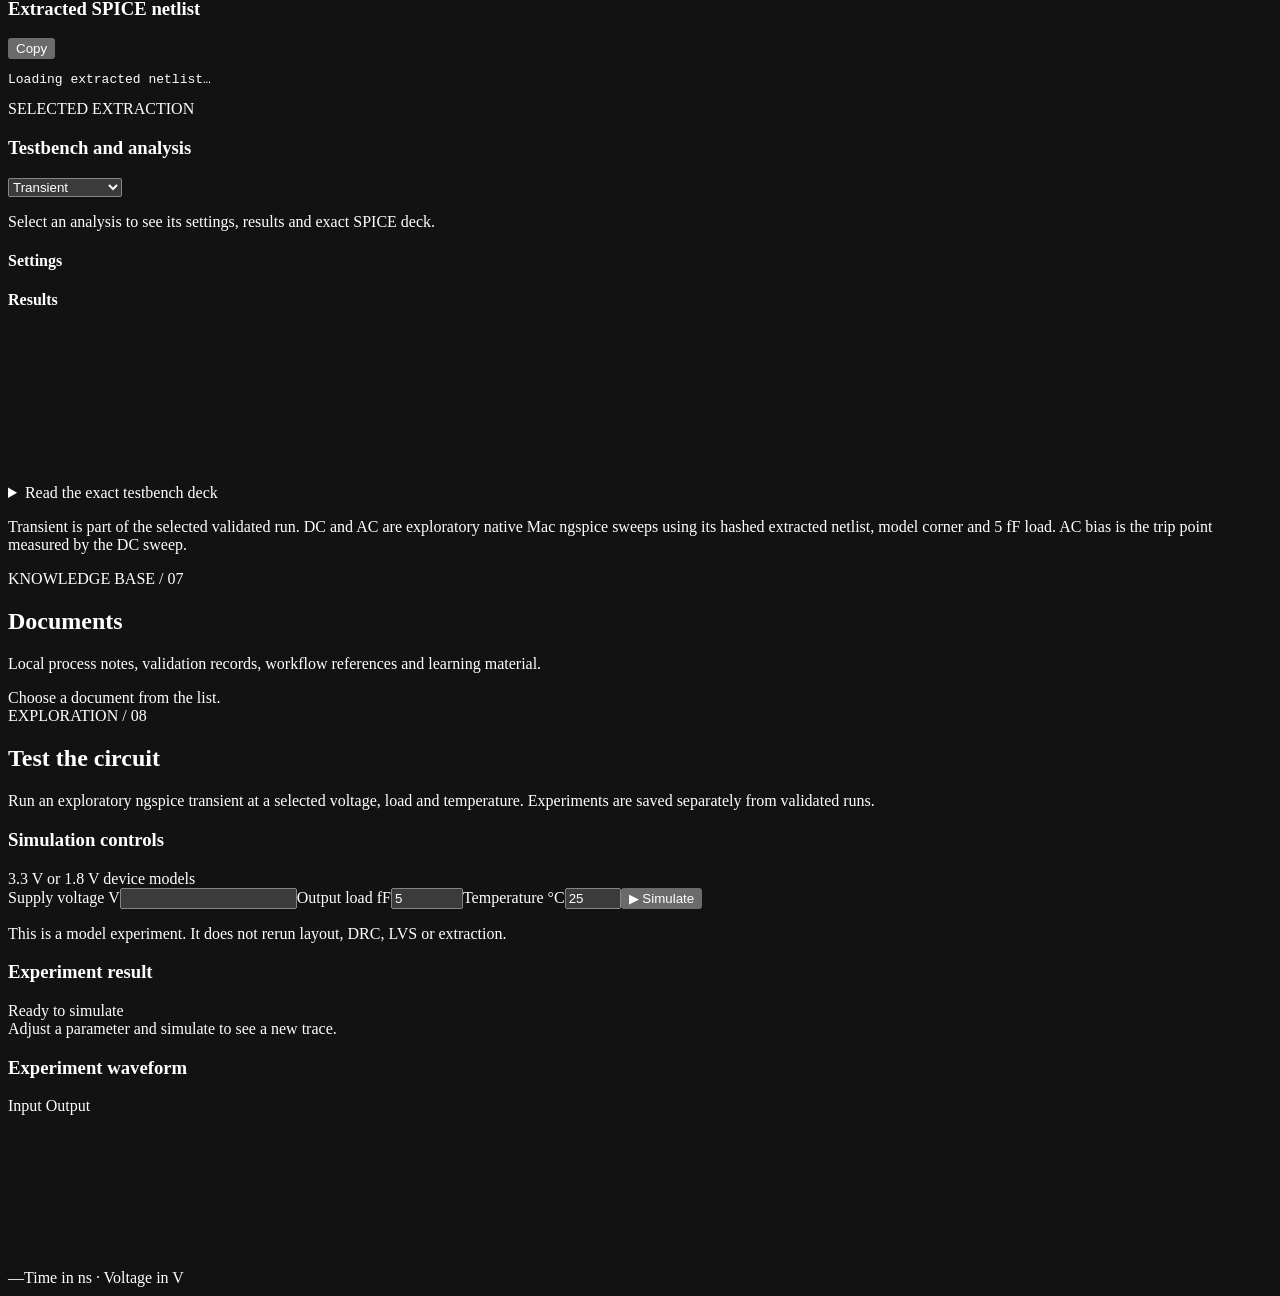
==== commit c5faf8c4: "Add KLayout field guide and GF180 editable PCell session loader" ====
--- a/dashboard/static/index.html
+++ b/dashboard/static/index.html
@@ -63,10 +63,10 @@
           <div class="rco-topology" aria-label="Three stage ring oscillator topology"><div class="rco-stage"><strong>INV 0</strong><span>PMOS + NMOS</span><em>470 kΩ → RC0</em></div><span class="rco-arrow">→</span><div class="rco-stage"><strong>INV 1</strong><span>PMOS + NMOS</span><em>470 kΩ → RC1</em></div><span class="rco-arrow">→</span><div class="rco-stage"><strong>INV 2</strong><span>PMOS + NMOS</span><em>470 kΩ → RC2</em></div><span class="rco-arrow">→</span><div class="rco-stage output"><strong>BUFFER × 2</strong><span>taps INV 2 output</span><em>CLK_OUT → 1 pF</em></div></div><p class="form-note">Feedback: RC2 returns to the input of INV 0. The output buffers branch from INV 2 and are outside the ring.</p>
           <div class="two-col"><div class="panel"><div class="panel-heading"><h3>What each block does</h3></div><div class="parameter-list"><div class="parameter-row"><span>Ring</span><span>3 inverting CMOS stages</span></div><div class="parameter-row"><span>Delay resistor</span><span>470 kΩ per stage</span></div><div class="parameter-row"><span>Base capacitor</span><span>0.5 pF per stage</span></div><div class="parameter-row"><span>Capacitor trimmer</span><span>9 binary bits; ideal 5 fF LSB or PDK MIM array</span></div><div class="parameter-row"><span>Master switch</span><span>PMOS + NMOS transmission gate per stage</span></div><div class="parameter-row"><span>Level shifters</span><span>GF: 1.8→3.3 V; SKY: 1.8 V restoration</span></div><div class="parameter-row"><span>Output buffers</span><span>2 CMOS inverters</span></div><div class="parameter-row"><span>Prototype scale</span><span>130 MOS · PDK: 234 SKY / 186 GF MIM</span></div></div></div><div class="panel"><div class="panel-heading"><h3>Target and model</h3></div><div id="rco-metrics" class="detail-grid"></div><p id="rco-scope" class="form-note"></p></div></div>
           <div class="panel"><div class="panel-heading"><div><div class="eyebrow">NINE-BIT CONTROL</div><h3>Simulate a trim setting</h3></div><select id="rco-run-select" aria-label="Saved RCO simulation"></select></div><div class="rco-controls"><label>Code (0–511) <input id="rco-code" type="number" min="0" max="511" step="1" value="146"></label><label>Passive model <select id="rco-passives"><option value="pdk">PDK resistor + MIM bank</option><option value="ideal">Ideal R + C baseline</option></select></label><label>Bank weights <select id="rco-bank-style"><option value="binary">Binary prototype</option><option value="guarded">Progressive guard experiment</option><option value="balanced">Balanced GF experiment</option></select></label><label><input id="rco-xschem" type="checkbox"> Simulate editable Xschem source</label><label><input id="rco-main" type="checkbox" checked> Main capacitor switch on</label><button id="rco-run-button" class="button primary">Run native ngspice</button><span id="rco-run-status" class="small-muted">Select a code to test the frequency.</span></div><p class="form-note">Static control levels are held for each run. Switching them during oscillation needs a separate glitch and settling test. The guarded and balanced banks are experiments; the balanced geometry changes GF only. Editable Xschem represents the binary bank and the balanced GF bank; the guarded experiment has no editor source.</p></div>
-          <div class="panel plot-panel"><div class="panel-heading"><h3>Late-cycle waveform</h3><div class="signal-toggles" role="group" aria-label="RCO waveform signals"><label><input type="checkbox" data-rco-signal="1" checked> RC0</label><label><input type="checkbox" data-rco-signal="2" checked> RC1</label><label><input type="checkbox" data-rco-signal="3" checked> RC2</label><label><input type="checkbox" data-rco-signal="4" checked> CLK_OUT</label></div></div><div class="plot-wrap"><canvas id="rco-canvas" aria-label="RCO voltages over time"></canvas></div><div class="plot-footer"><span id="rco-wave-source">—</span><span>Time in µs · Voltage in V</span></div></div>
+          <div class="panel plot-panel"><div class="panel-heading"><h3>Late-cycle waveform</h3><div class="signal-toggles" role="group" aria-label="RCO waveform signals"><label><input type="checkbox" data-rco-signal="1" checked><i class="rco-swatch rco-swatch-1"></i> RC0</label><label><input type="checkbox" data-rco-signal="2" checked><i class="rco-swatch rco-swatch-2"></i> RC1</label><label><input type="checkbox" data-rco-signal="3" checked><i class="rco-swatch rco-swatch-3"></i> RC2</label><label><input type="checkbox" data-rco-signal="4" checked><i class="rco-swatch rco-swatch-4"></i> CLK_OUT</label></div></div><div class="plot-wrap"><canvas id="rco-canvas" aria-label="RCO voltages over time"></canvas></div><div class="plot-footer"><span id="rco-wave-source">—</span><span>Time in µs · Voltage in V</span></div></div>
           <div class="panel plot-panel"><div class="panel-heading"><h3>Current drawn from the supply</h3><span class="small-muted">Positive = current entering the oscillator from VDD</span></div><div class="rco-current-wrap"><canvas id="rco-current-canvas" aria-label="RCO supply current over time"></canvas></div><p class="form-note">This is the current through the core VDD source, with its sign reversed for a positive draw. It includes switching and direct-path current in the modeled circuit; it is not the current through one capacitor. Old saved runs may lack this trace.</p></div>
           <div class="panel"><div class="panel-heading"><div><div class="eyebrow">INTERACTIVE WAVEFORM LESSON</div><h3>Probe a moment or an interval</h3></div><button id="rco-probe-clear" class="small-button">Clear interval</button></div><p class="form-note">Move over either plot to inspect a moment. Click once for the interval start and again for its end. Click a third time to start a new interval. The vertical line follows the same time in both plots.</p><div id="rco-wave-probe" class="rco-lesson">Move over a waveform to inspect voltage, slope, threshold, and current.</div><div id="rco-wave-interval" class="rco-lesson">Select two times to measure an interval.</div><form id="rco-range-form" class="rco-range-form"><label>Signal<select id="rco-range-signal"><option value="1">RC0 voltage (V)</option><option value="2">RC1 voltage (V)</option><option value="3">RC2 voltage (V)</option><option value="4">CLK_OUT voltage (V)</option><option value="5">Supply current (µA)</option></select></label><label>Minimum<input id="rco-range-min" type="number" step="any" value="0.8"></label><label>Maximum<input id="rco-range-max" type="number" step="any" value="1.0"></label><label>From time (µs)<input id="rco-range-start" type="number" step="any"></label><label>To time (µs)<input id="rco-range-end" type="number" step="any"></label><button class="button secondary" type="submit">Explain this range</button></form><div id="rco-range-result" class="rco-lesson">Enter a voltage or current band and a time window, then analyze the saved trace.</div></div>
-          <div class="panel"><div class="panel-heading"><div><div class="eyebrow">FIRST CIRCUITS LESSON</div><h3>Why this oscillator moves</h3></div></div><div class="rco-teach-grid"><div><strong>1 · Three inverters make a loop</strong><p>Each inverter reverses logic. An odd number of inversions cannot settle with every input matching its output. With enough gain and delay, the disturbance keeps circulating. One full clock cycle needs two trips through all three stages, so <code>f ≈ 1/(6t<sub>stage</sub>)</code>.</p></div><div><strong>2 · Resistors and capacitors set time</strong><p>A capacitor stores charge: <code>Q = C V</code>. Its current is <code>I<sub>C</sub> = C dV/dt</code>. The series resistor limits that charging current. For a simple step toward VDD, <code>V(t) = VDD(1 − e<sup>−t/RC</sup>)</code>; reaching half supply takes <code>RC ln(2)</code>. The real MOS trip point and switched bank alter this estimate.</p></div><div><strong>3 · What to look for</strong><p>RC0, RC1, and RC2 should move in sequence. The output buffer makes CLK_OUT sharp and isolates the ring from the 1 pF load. Watch a node pass roughly half supply: that is where the following inverter often changes state. Look for a steady period, full output swing, and current pulses around transitions.</p></div><div><strong>4 · What layout can change</strong><p>Long narrow wires add resistance; wire-to-substrate and neighboring wires add capacitance. Via count, switch diffusion, well proximity, stress, matching, and temperature can shift delay or trim steps. The side-by-side placement below exposes proximity and likely route length, but numerical wire R/C and mismatch require routed extraction and corner models.</p></div></div></div>
+          <div class="panel"><div class="panel-heading"><div><div class="eyebrow">FIRST CIRCUITS LESSON</div><h3>Why this oscillator moves</h3></div></div><div class="rco-teach-grid"><div><strong>1 · Three inverters make a loop</strong><p>Each inverter reverses logic. An odd number of inversions cannot settle with every input matching its output. With enough gain and delay, the disturbance keeps circulating. One full clock cycle needs two trips through all three stages, so <code>f ≈ 1/(6t<sub>stage</sub>)</code>.</p></div><div><strong>2 · Resistors and capacitors set time</strong><p>A capacitor stores charge: <code>Q = C V</code>. Its current is <code>I<sub>C</sub> = C dV/dt</code>. The series resistor limits that charging current. For a simple step toward VDD, <code>V(t) = VDD(1 − e<sup>−t/RC</sup>)</code>; reaching half supply takes <code>RC ln(2)</code>. The real MOS trip point and switched bank alter this estimate.</p></div><div><strong>3 · What to look for</strong><p>RC0, RC1, and RC2 should move in sequence. The output buffer makes CLK_OUT sharp and isolates the ring from the 1 pF load. The yellow half-supply line is a reference, not the measured trip point. Look for a steady period, full output swing, and current pulses around transitions.</p></div><div><strong>4 · What layout can change</strong><p>Long narrow wires add resistance; wire-to-substrate and neighboring wires add capacitance. Via count, switch diffusion, well proximity, stress, matching, and temperature can shift delay or trim steps. The side-by-side placement below exposes proximity and likely route length, but numerical wire R/C and mismatch require routed extraction and corner models. Power is <code>P = VDD × I</code>; energy over an interval is <code>∫P dt</code>.</p></div></div></div>
           <div class="panel"><div class="panel-heading"><h3>Measured trim-step check</h3></div><div id="rco-trim-check" class="interpretation"></div><p class="form-note">Only adjacent code pairs with saved current-PDK passive runs are compared. This is not a full 512-code monotonicity check.</p></div>
           <div class="panel plot-panel"><div class="panel-heading"><div><div class="eyebrow">FULL TRANSIENT TRIM</div><h3>Frequency across all 512 codes</h3></div><span id="rco-full-trim-status" class="small-muted">Loading…</span></div><div class="rco-trim-wrap"><canvas id="rco-trim-canvas" aria-label="Measured RCO frequency by trim code"></canvas></div><p id="rco-full-trim-scope" class="form-note">The full native Mac sweep is still running or has not completed. A bank AC map is a different experiment.</p></div>
           <div class="panel"><div class="panel-heading"><div><div class="eyebrow">PROCESS / VOLTAGE / TEMPERATURE</div><h3>Can a trim code reach 512 kHz at stress corners?</h3></div></div><div id="rco-corner-results" class="rco-teach-grid"></div><p id="rco-corner-scope" class="form-note">Corner trim checks have not completed yet.</p></div>
@@ -76,7 +76,7 @@
           <div class="panel"><div class="panel-heading"><h3>Physical passive test cell</h3><button id="rco-open-passive-probe" class="button secondary">Inspect in KLayout</button></div><div id="rco-passive-probe" class="interpretation"></div><p class="form-note">This isolated GDS contains selected MIM and poly-resistor PCells. Its DRC results apply to those device choices only; they do not check the RCO layout, wiring, LVS, or PEX.</p></div>
           <div class="panel"><div class="panel-heading"><div><div class="eyebrow">PLACEMENT CHECKPOINT</div><h3>SKY130A and GF180MCU D side by side</h3></div><span class="small-muted">Click a device to inspect it</span></div><div class="rco-placement-grid"><div class="rco-placement-card"><div class="rco-placement-head"><strong>SKY130A · binary bank</strong><button class="small-button" data-rco-open-placement="sky130">Open GDS + DRC in KLayout</button></div><div id="rco-placement-sky-status" class="small-muted">Loading placement…</div><select id="rco-placement-sky-region" aria-label="SKY placement region"><option value="all">All devices</option><option value="bank">Capacitor banks + resistors</option><option value="mos">MOS and controls</option></select><canvas id="rco-placement-sky" aria-label="SKY130A RCO device placement"></canvas><div id="rco-placement-sky-detail" class="interpretation">Select a device to inspect its schematic intent.</div></div><div class="rco-placement-card"><div class="rco-placement-head"><strong>GF180MCU D · balanced bank</strong><button class="small-button" data-rco-open-placement="gf180">Open GDS + DRC in KLayout</button></div><div id="rco-placement-gf-status" class="small-muted">Loading placement…</div><select id="rco-placement-gf-region" aria-label="GF placement region"><option value="all">All devices</option><option value="bank">Capacitor banks + resistors</option><option value="mos">MOS and controls</option></select><canvas id="rco-placement-gf" aria-label="GF180MCU D RCO device placement"></canvas><div id="rco-placement-gf-detail" class="interpretation">Select a device to inspect its schematic intent.</div></div></div><p class="form-note">These drawings show PDK device locations from the hashed GDS placement. Magic and KLayout DRC check the placed geometry. Nets listed on click are schematic intent; there are no connecting wires, LVS, PEX, or post-layout waveforms yet.</p></div>
           <div class="panel"><div class="panel-heading"><div><div class="eyebrow">LAYOUT-DEPENDENT FACTORS</div><h3>Where this placement could lose speed or trim accuracy</h3></div></div><div id="rco-layout-factors" class="rco-teach-grid"></div><p class="form-note">The spans above use device origins in the validated placement manifest. They are a placement diagnostic, not measured wire lengths. Wiring geometry, terminal locations, vias, coupling, and extracted R/C are still unknown. Read the <a href="https://gf180mcu-pdk.readthedocs.io/en/latest/physical_verification/design_manual/drm_10_6.html" target="_blank" rel="noreferrer">GF180 matching guidance</a> and <a href="https://skywater-pdk.readthedocs.io/en/main/rules/rcx.html" target="_blank" rel="noreferrer">SKY130 RCX limits</a>.</p></div>
-          <div class="panel"><div class="panel-heading"><div><div class="eyebrow">KLAYOUT FIELD GUIDE</div><h3>Keys and cells in the native viewer</h3></div></div><p class="rco-lesson">Click the KLayout window first. Start with <kbd>F2</kbd> to fit the layout, <kbd>C</kbd> for the Cells panel, and <kbd>−</kbd> to reduce visible hierarchy depth until device boxes appear. Click a box, then <kbd>Q</kbd> for its properties or <kbd>D</kbd> to descend into that cell. <kbd>A</kbd> ascends. The GDS contains device instances, but they are <strong>static GDS cells</strong>: Magic generated the PCells, and GDS did not carry their editable parameter objects.</p><div class="rco-key-grid"><div><kbd>F2</kbd><span>Fit entire layout</span></div><div><kbd>C</kbd><span>Show Cells panel</span></div><div><kbd>L</kbd><span>Show Layers panel</span></div><div><kbd>− / +</kbd><span>Show less / more hierarchy</span></div><div><kbd>S</kbd><span>Select mode</span></div><div><kbd>Q</kbd><span>Selected object properties</span></div><div><kbd>D / A</kbd><span>Descend / ascend a cell</span></div><div><kbd>R</kbd><span>Ruler for distances</span></div><div><kbd>I</kbd><span>Place a new instance in edit mode</span></div><div><kbd>Esc</kbd><span>Cancel the current tool</span></div></div><p class="form-note">These are KLayout's default single-key shortcuts; the installed Mac profile has no custom key overrides. If one differs, use KLayout <strong>File → Setup → Application → Customize Menu</strong> to inspect or assign it. The installed PDK has KLayout PCell generator code, but its libraries are not loaded into this KLayout profile; the SKY generator also requests gdsfactory. For the shown placement, select a device on the dashboard to see its saved width and length, then change the circuit source or placement generator and revalidate. <a href="https://www.klayout.de/doc/about/about_pcells.html" target="_blank" rel="noreferrer">KLayout PCell guide</a>.</p></div>
+          <div class="panel"><div class="panel-heading"><div><div class="eyebrow">KLAYOUT FIELD GUIDE</div><h3>Keys and cells in the native viewer</h3></div></div><p class="rco-lesson">Click the KLayout window first. Start with <kbd>F2</kbd> to fit the layout, <kbd>C</kbd> for the Cells panel, and <kbd>−</kbd> to reduce visible hierarchy depth until device boxes appear. Click a box, then <kbd>Q</kbd> for its properties or <kbd>D</kbd> to descend into that cell. <kbd>A</kbd> ascends. The GDS contains device instances, but they are <strong>static GDS cells</strong>: Magic generated the PCells, and GDS did not carry their editable parameter objects.</p><div class="rco-key-grid"><div><kbd>F2</kbd><span>Fit entire layout</span></div><div><kbd>C</kbd><span>Show Cells panel</span></div><div><kbd>L</kbd><span>Show Layers panel</span></div><div><kbd>− / +</kbd><span>Show less / more hierarchy</span></div><div><kbd>S</kbd><span>Select mode</span></div><div><kbd>Q</kbd><span>Selected object properties</span></div><div><kbd>D / A</kbd><span>Descend / ascend a cell</span></div><div><kbd>R</kbd><span>Ruler for distances</span></div><div><kbd>I</kbd><span>Place a new instance in edit mode</span></div><div><kbd>Esc</kbd><span>Cancel the current tool</span></div></div><p class="form-note">These are KLayout's default shortcuts; the installed Mac profile has no custom key overrides. If the Mac uses F2 for brightness, press Fn+F2. If one differs, on this Mac, open <strong>KLayout → Preferences → Application → Customize Menu</strong> to inspect or assign it. The GF button loads the installed GF180 KLayout PCell library for new instances in that session; press I to explore it in a separate scratch layout. The shown Magic-exported GDS stays static. SKY’s KLayout generator requests gdsfactory, which is not installed, so its placement is inspected as static cells for now. For the shown placement, select a device on the dashboard to see its saved width and length, then change the circuit source or placement generator and revalidate. <a href="https://www.klayout.de/doc/about/about_pcells.html" target="_blank" rel="noreferrer">KLayout PCell guide</a>.</p></div>
           <div class="panel"><div class="panel-heading"><h3>Exact testbench and evidence</h3></div><p id="rco-run-path" class="source-path mono"></p><details class="report-details"><summary>Read this run's SPICE netlist</summary><pre id="rco-netlist" class="code-block"></pre></details><p class="form-note">Select the ideal baseline or PDK passive model above. The 1 GΩ bleeders anchor disconnected nodes in simulation; they are not proposed physical resistors. The unrouted placement passed DRC; connected-layout DRC, LVS, and PEX remain open.</p></div>
         </section>
 
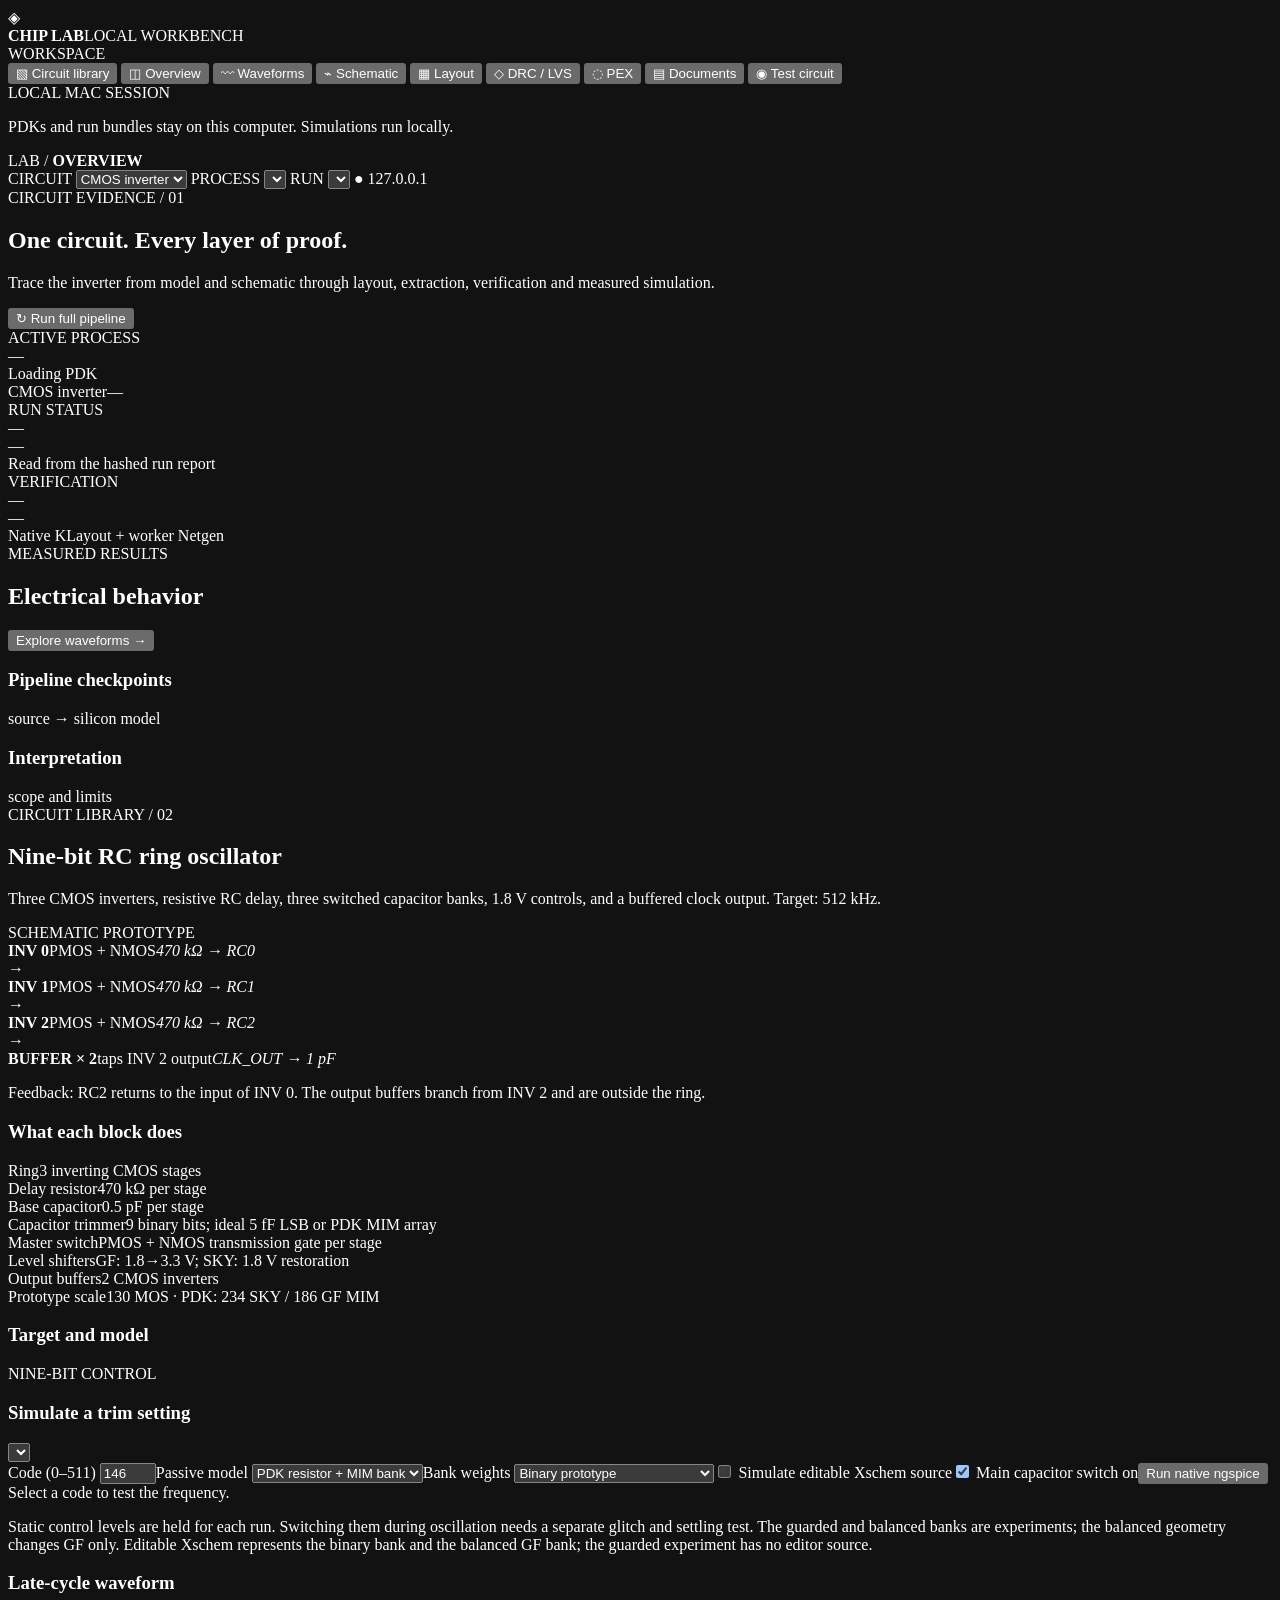
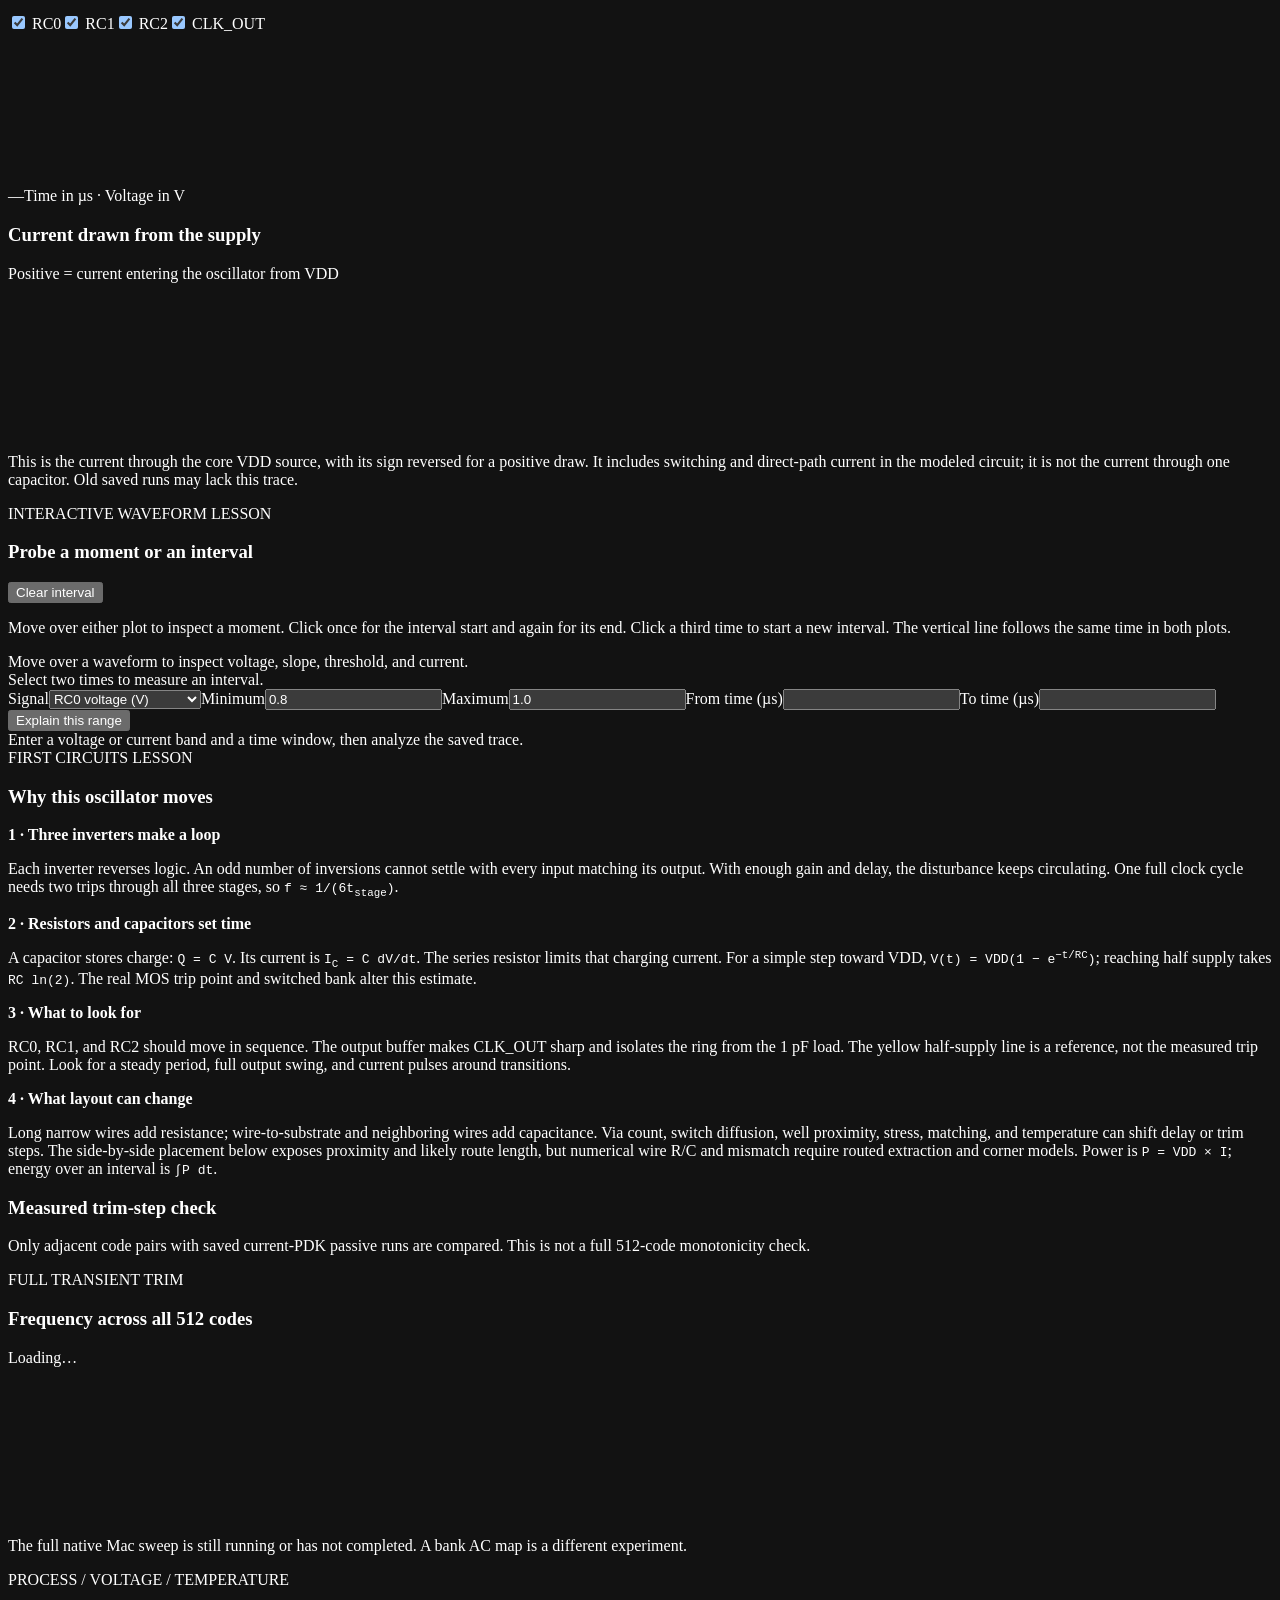
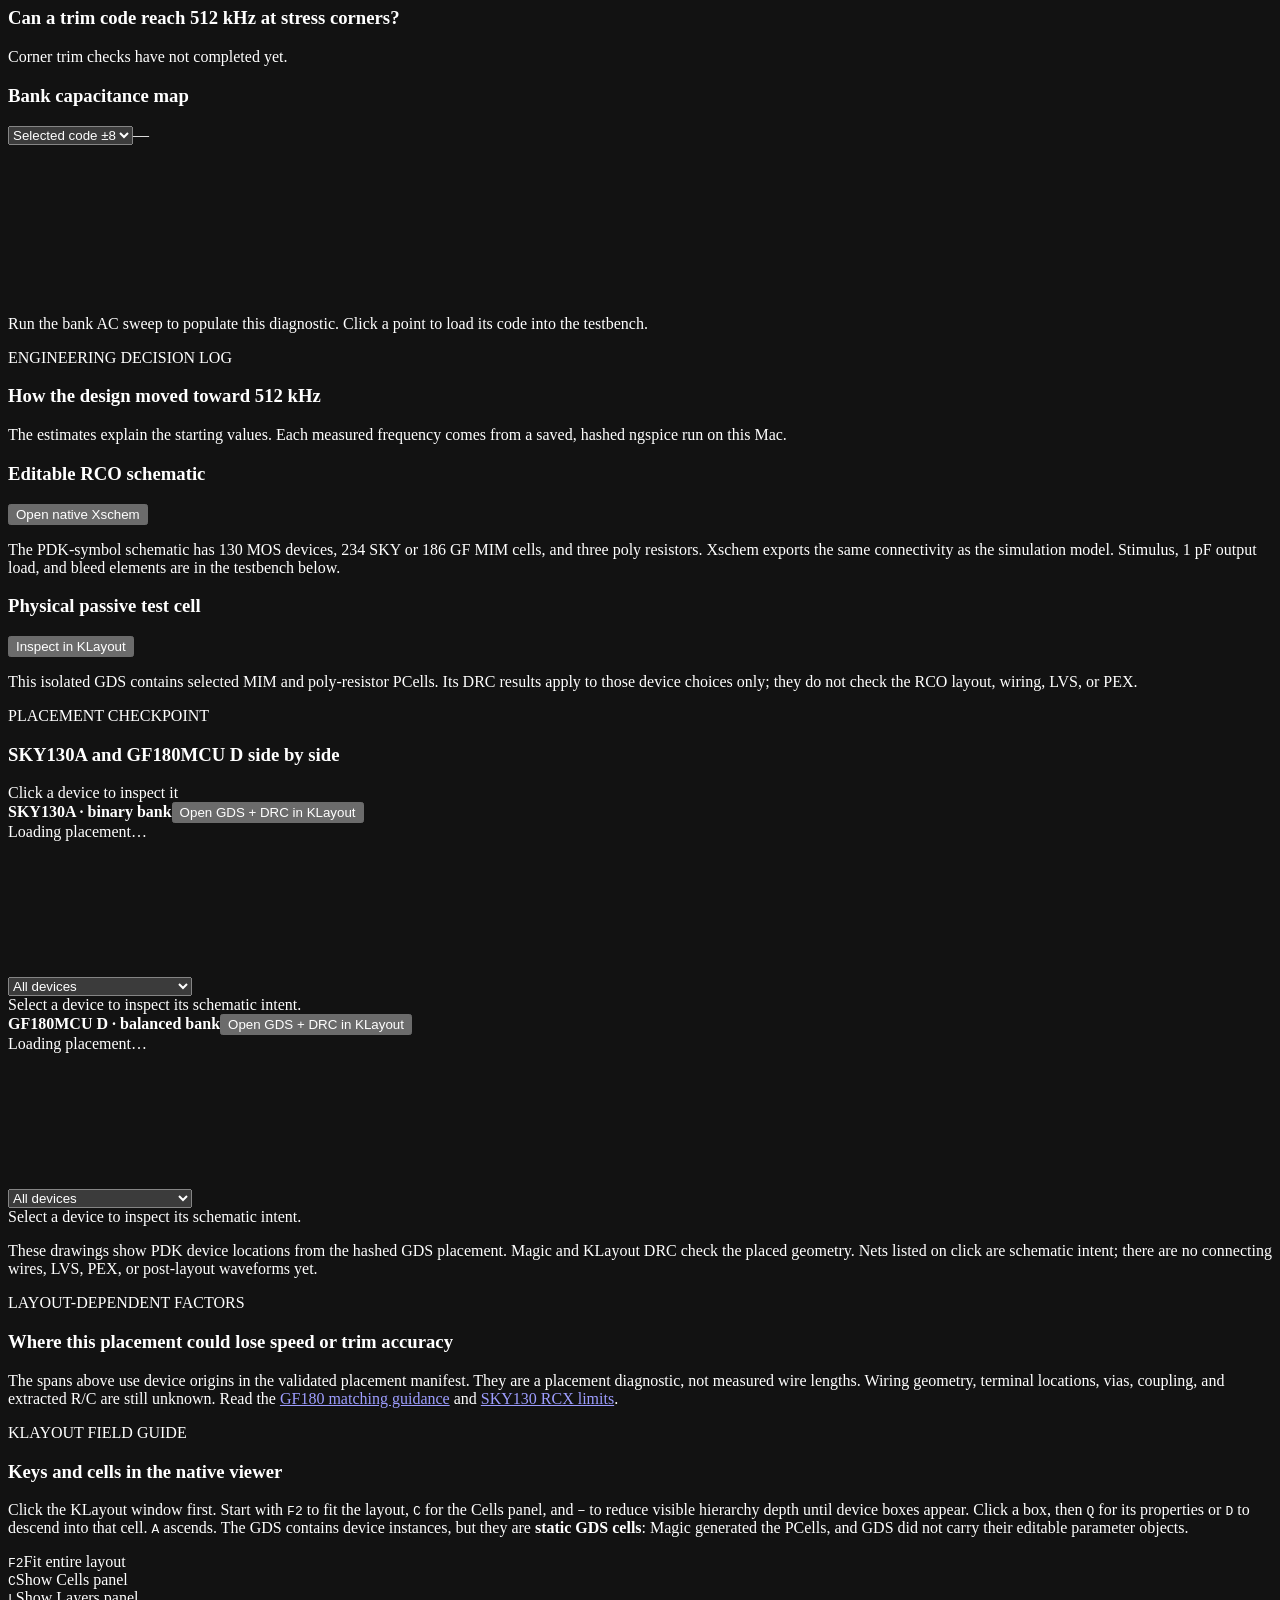
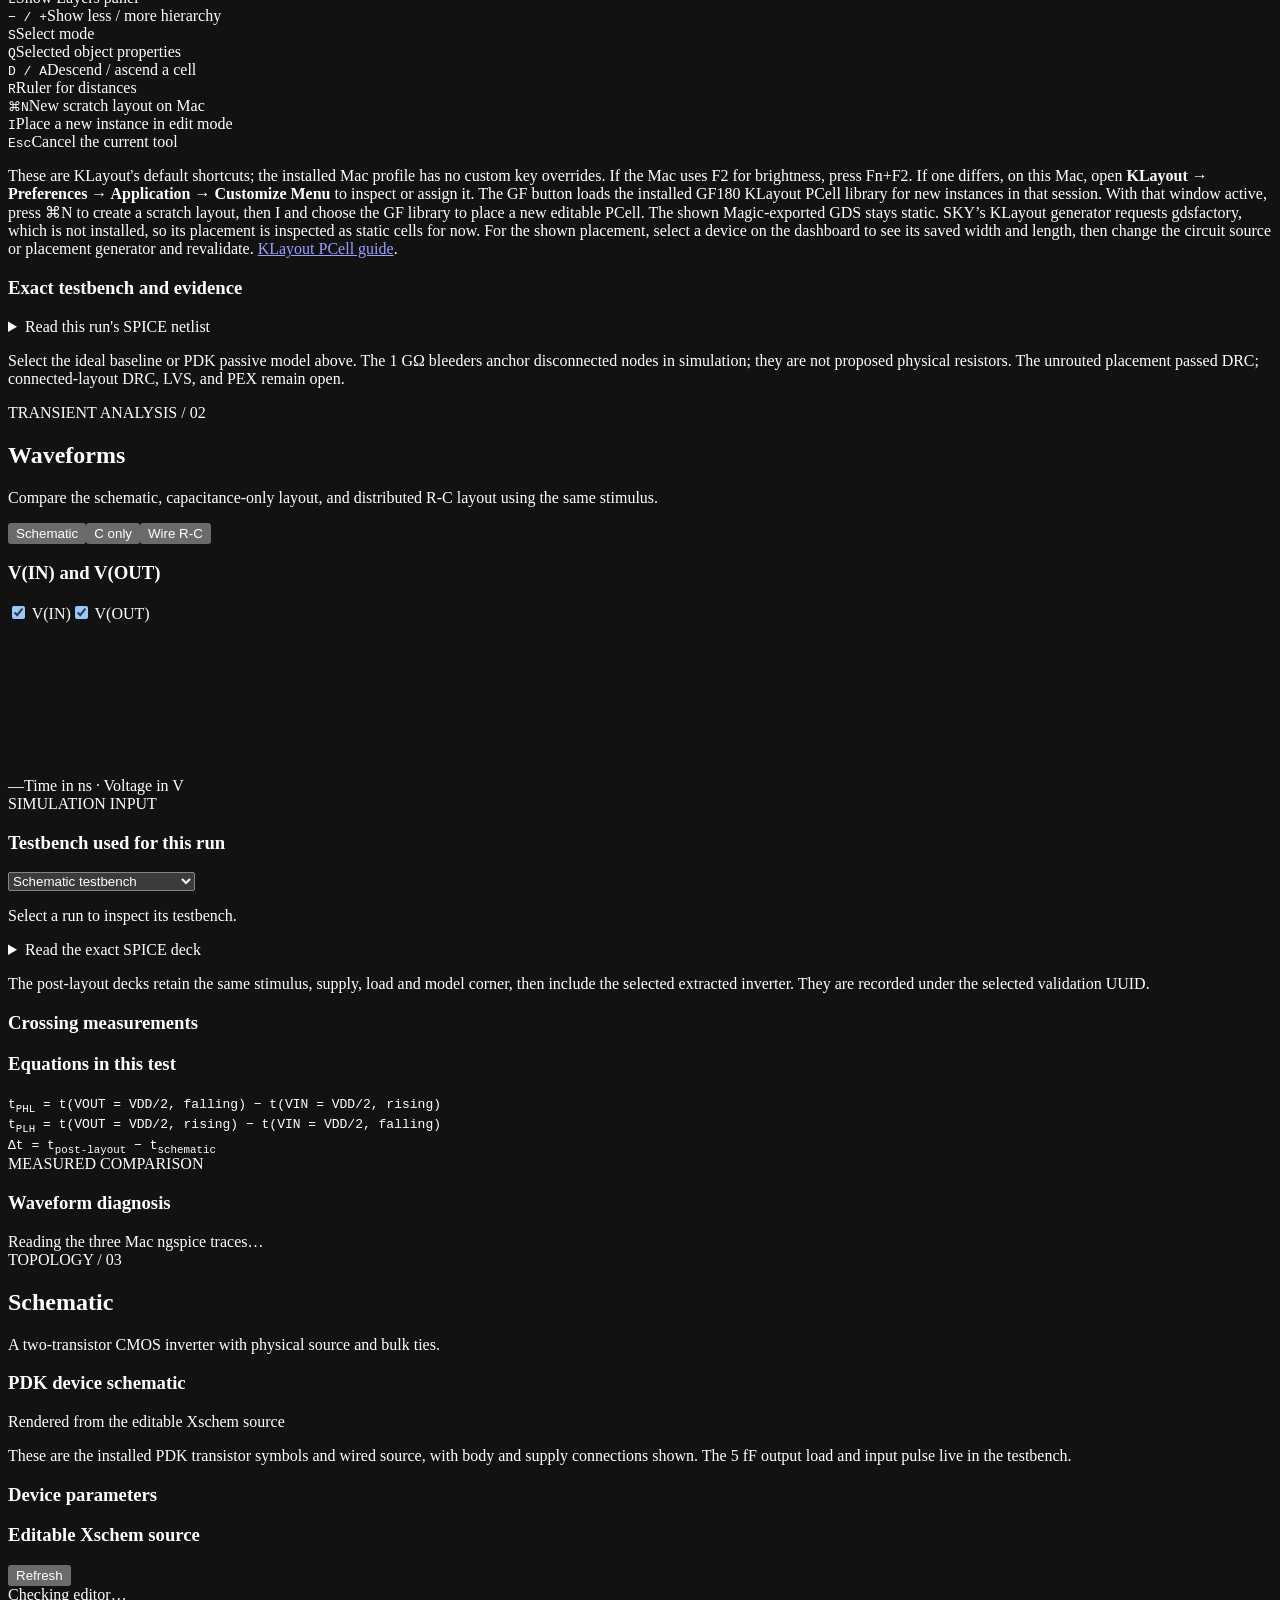
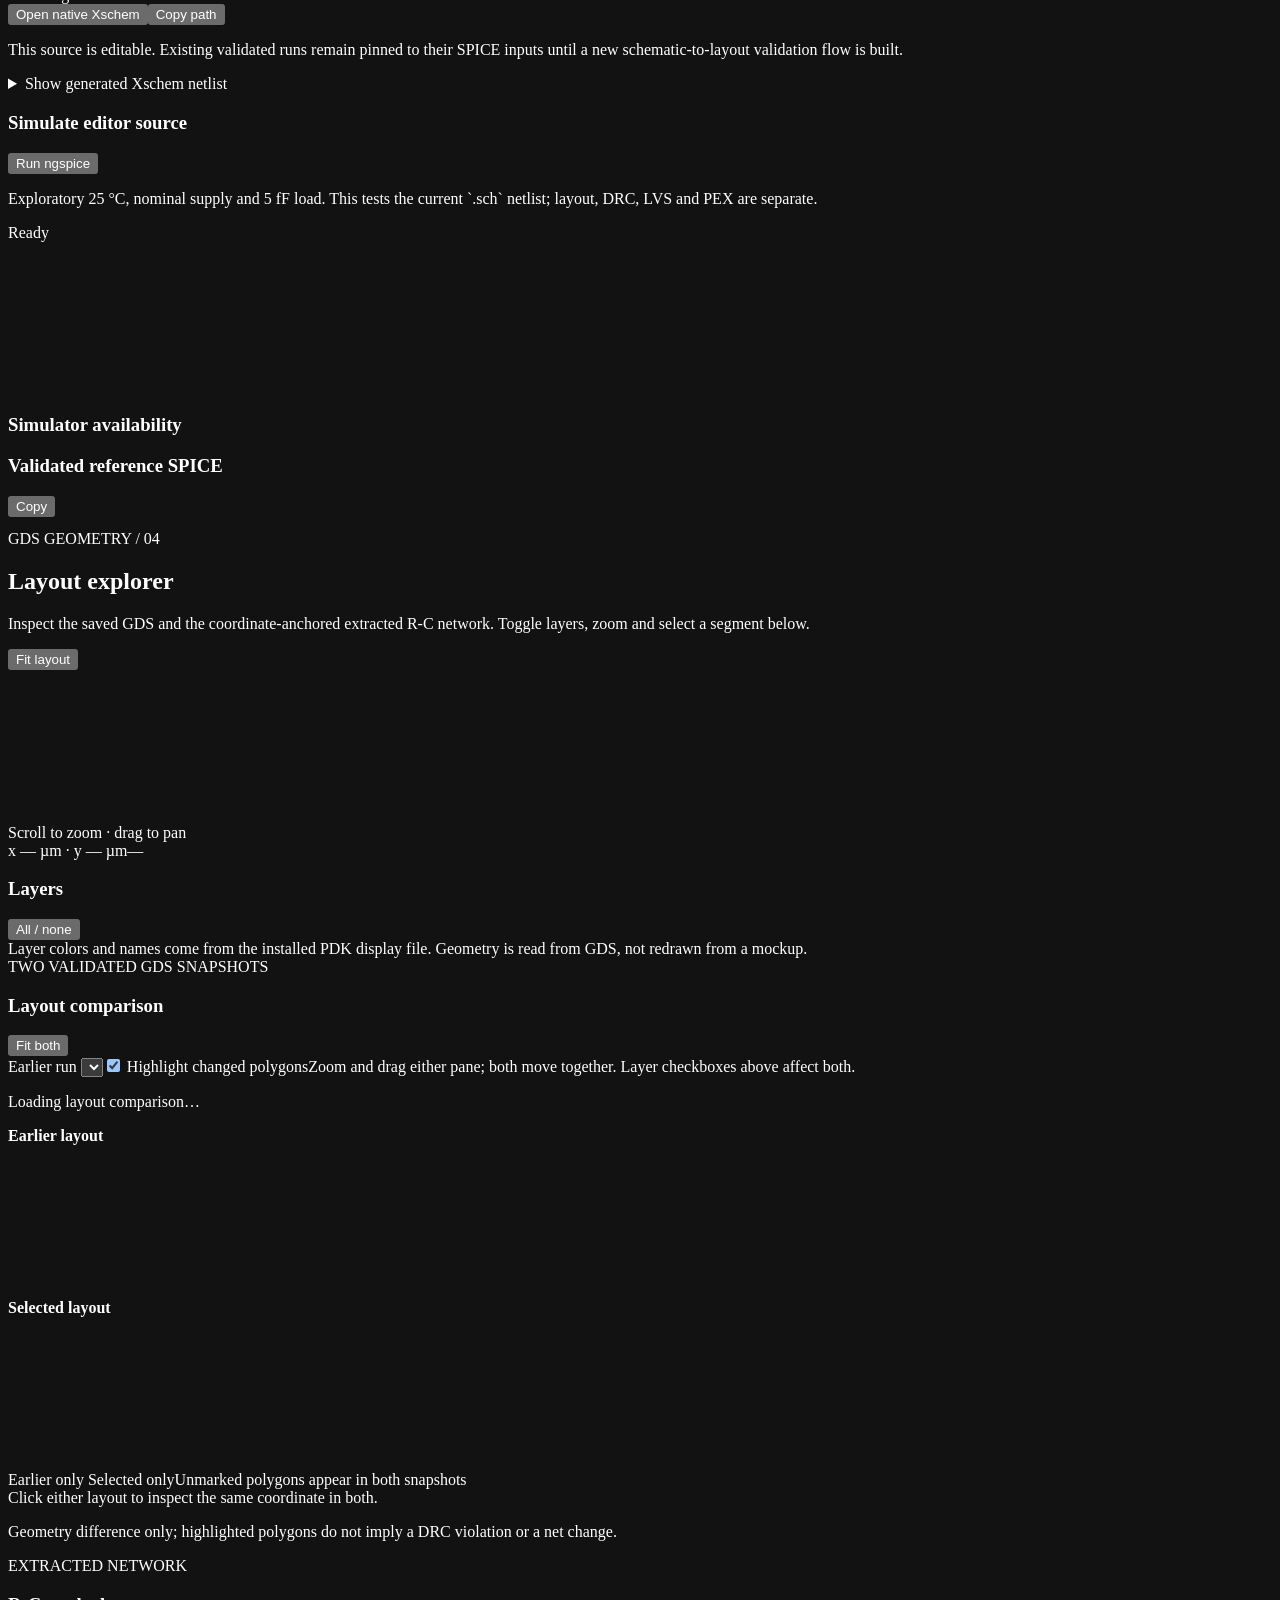
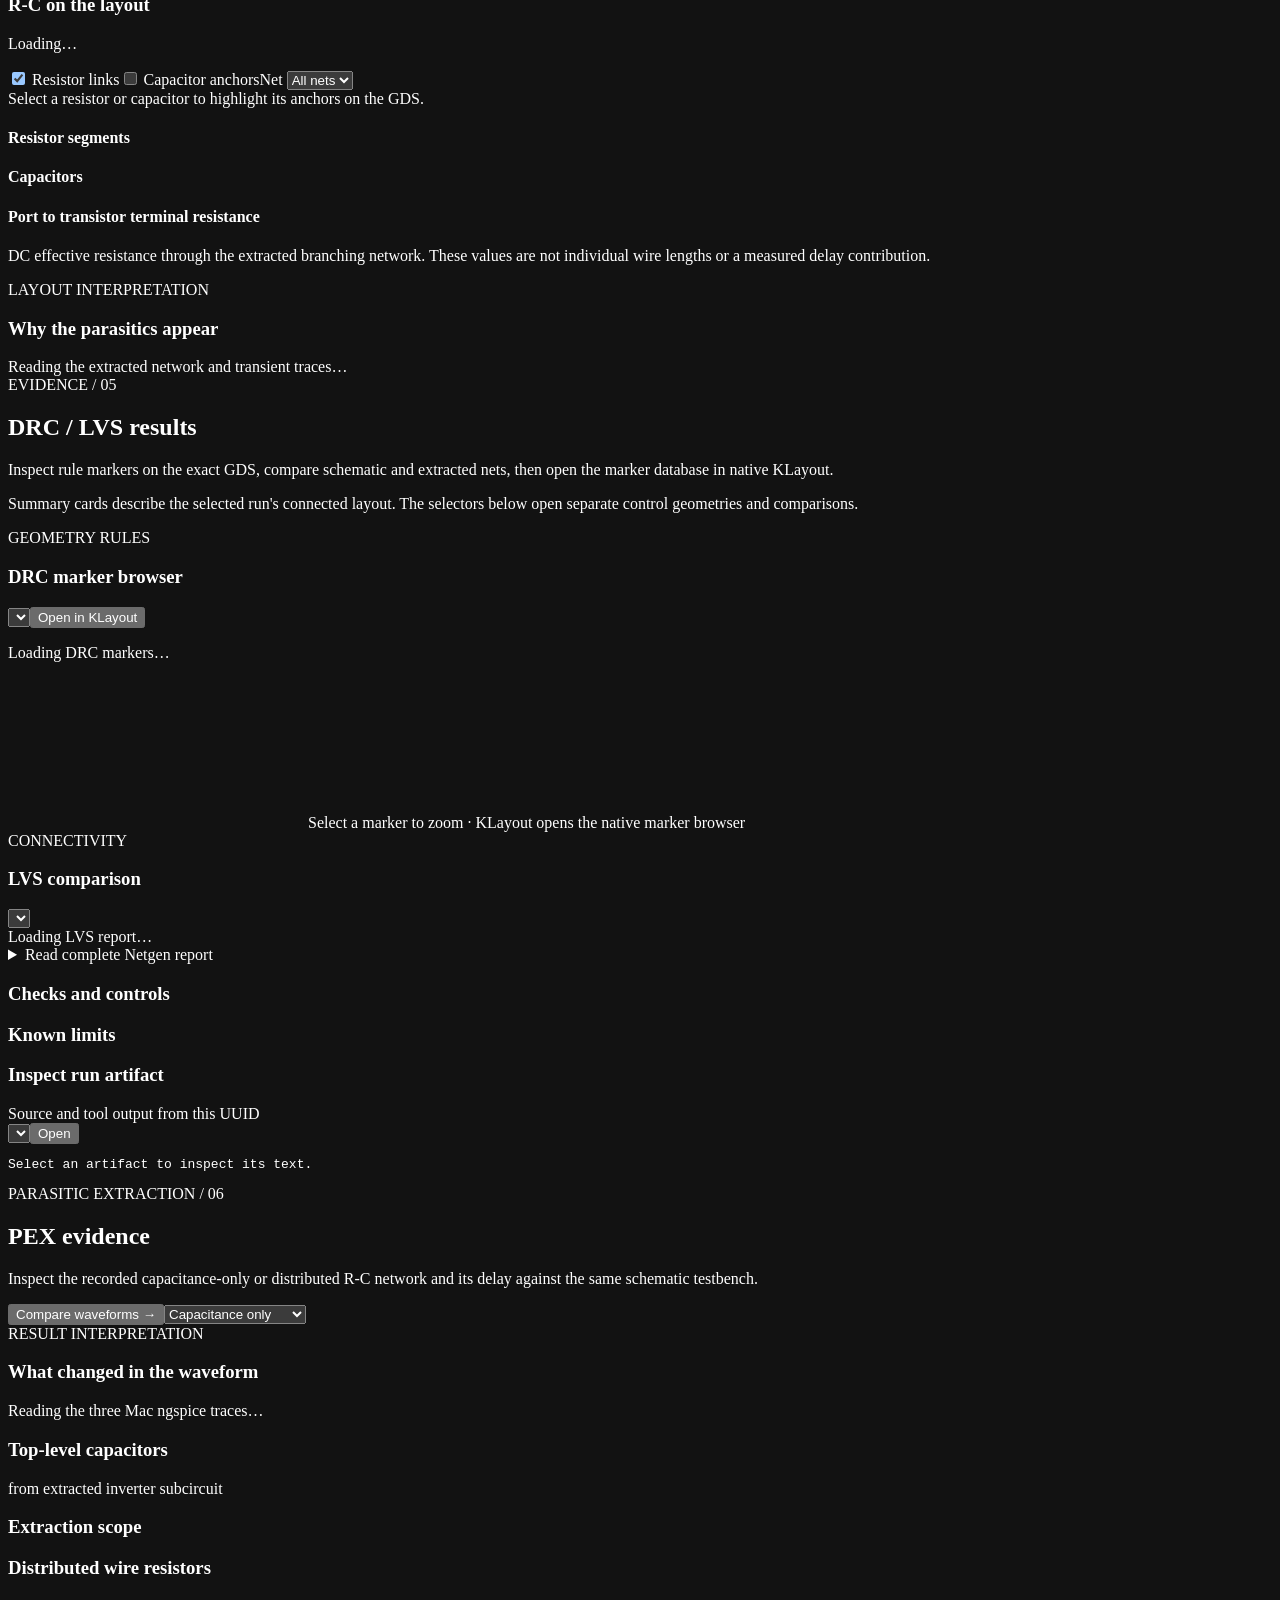
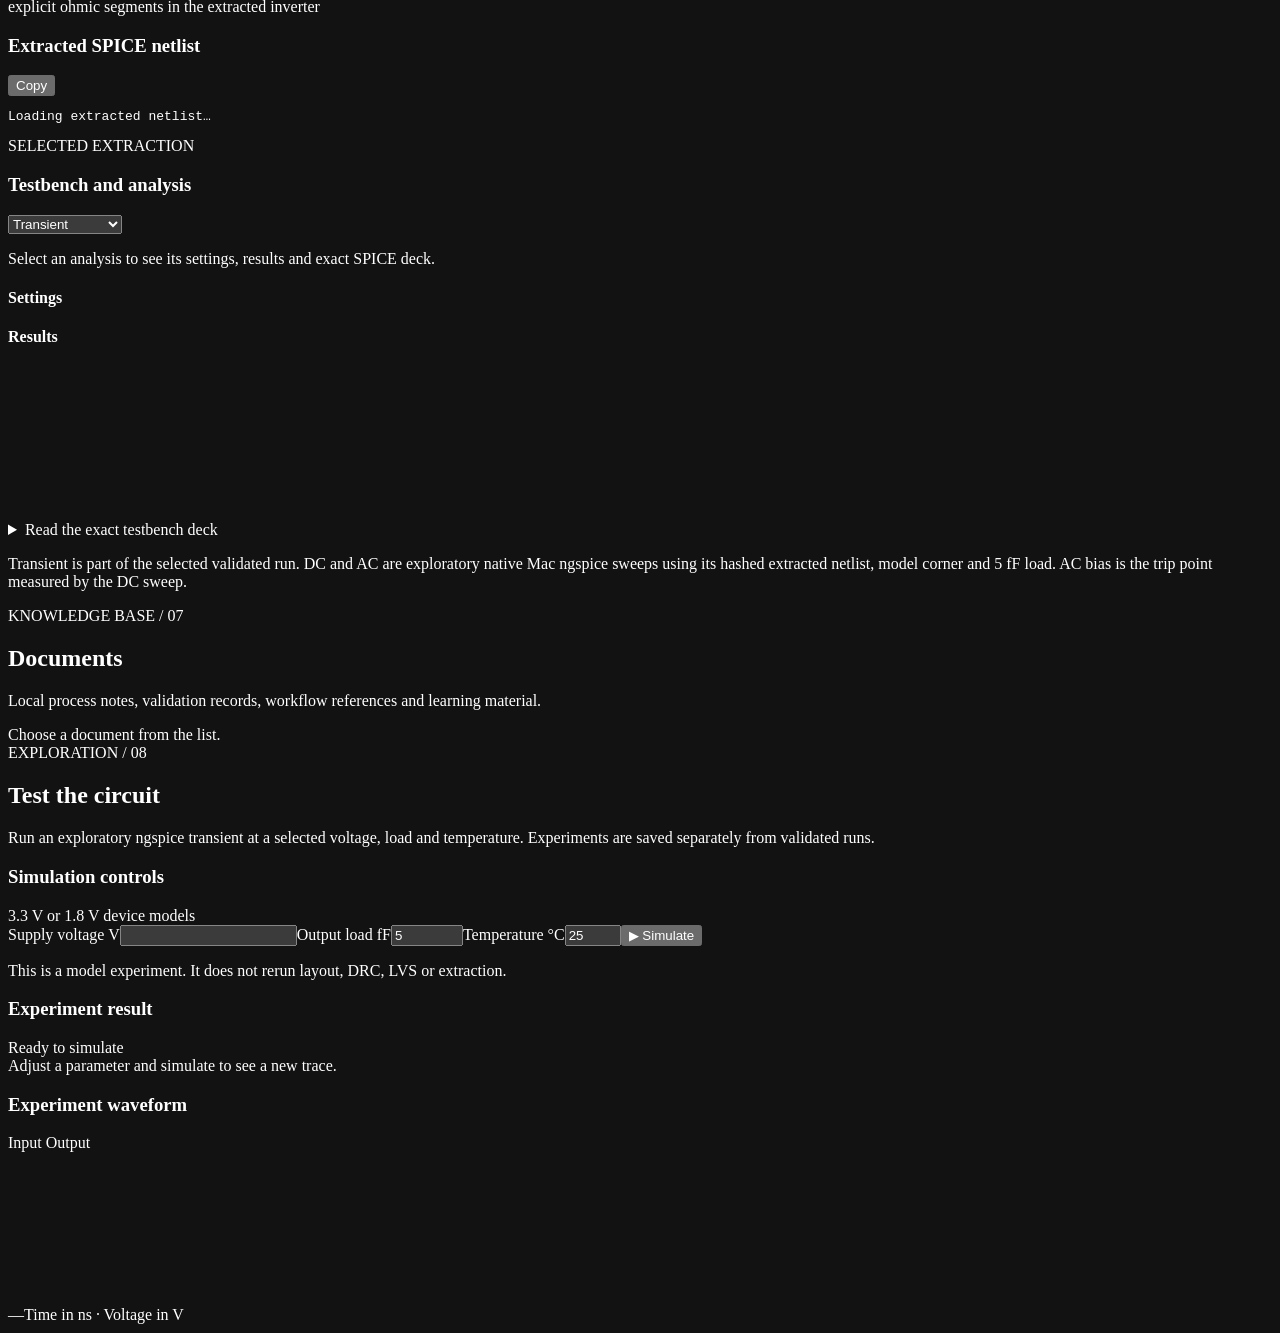
==== commit 1889ad3a: "Add Mac scratch layout shortcut to PCell guide" ====
--- a/dashboard/static/index.html
+++ b/dashboard/static/index.html
@@ -76,7 +76,7 @@
           <div class="panel"><div class="panel-heading"><h3>Physical passive test cell</h3><button id="rco-open-passive-probe" class="button secondary">Inspect in KLayout</button></div><div id="rco-passive-probe" class="interpretation"></div><p class="form-note">This isolated GDS contains selected MIM and poly-resistor PCells. Its DRC results apply to those device choices only; they do not check the RCO layout, wiring, LVS, or PEX.</p></div>
           <div class="panel"><div class="panel-heading"><div><div class="eyebrow">PLACEMENT CHECKPOINT</div><h3>SKY130A and GF180MCU D side by side</h3></div><span class="small-muted">Click a device to inspect it</span></div><div class="rco-placement-grid"><div class="rco-placement-card"><div class="rco-placement-head"><strong>SKY130A · binary bank</strong><button class="small-button" data-rco-open-placement="sky130">Open GDS + DRC in KLayout</button></div><div id="rco-placement-sky-status" class="small-muted">Loading placement…</div><select id="rco-placement-sky-region" aria-label="SKY placement region"><option value="all">All devices</option><option value="bank">Capacitor banks + resistors</option><option value="mos">MOS and controls</option></select><canvas id="rco-placement-sky" aria-label="SKY130A RCO device placement"></canvas><div id="rco-placement-sky-detail" class="interpretation">Select a device to inspect its schematic intent.</div></div><div class="rco-placement-card"><div class="rco-placement-head"><strong>GF180MCU D · balanced bank</strong><button class="small-button" data-rco-open-placement="gf180">Open GDS + DRC in KLayout</button></div><div id="rco-placement-gf-status" class="small-muted">Loading placement…</div><select id="rco-placement-gf-region" aria-label="GF placement region"><option value="all">All devices</option><option value="bank">Capacitor banks + resistors</option><option value="mos">MOS and controls</option></select><canvas id="rco-placement-gf" aria-label="GF180MCU D RCO device placement"></canvas><div id="rco-placement-gf-detail" class="interpretation">Select a device to inspect its schematic intent.</div></div></div><p class="form-note">These drawings show PDK device locations from the hashed GDS placement. Magic and KLayout DRC check the placed geometry. Nets listed on click are schematic intent; there are no connecting wires, LVS, PEX, or post-layout waveforms yet.</p></div>
           <div class="panel"><div class="panel-heading"><div><div class="eyebrow">LAYOUT-DEPENDENT FACTORS</div><h3>Where this placement could lose speed or trim accuracy</h3></div></div><div id="rco-layout-factors" class="rco-teach-grid"></div><p class="form-note">The spans above use device origins in the validated placement manifest. They are a placement diagnostic, not measured wire lengths. Wiring geometry, terminal locations, vias, coupling, and extracted R/C are still unknown. Read the <a href="https://gf180mcu-pdk.readthedocs.io/en/latest/physical_verification/design_manual/drm_10_6.html" target="_blank" rel="noreferrer">GF180 matching guidance</a> and <a href="https://skywater-pdk.readthedocs.io/en/main/rules/rcx.html" target="_blank" rel="noreferrer">SKY130 RCX limits</a>.</p></div>
-          <div class="panel"><div class="panel-heading"><div><div class="eyebrow">KLAYOUT FIELD GUIDE</div><h3>Keys and cells in the native viewer</h3></div></div><p class="rco-lesson">Click the KLayout window first. Start with <kbd>F2</kbd> to fit the layout, <kbd>C</kbd> for the Cells panel, and <kbd>−</kbd> to reduce visible hierarchy depth until device boxes appear. Click a box, then <kbd>Q</kbd> for its properties or <kbd>D</kbd> to descend into that cell. <kbd>A</kbd> ascends. The GDS contains device instances, but they are <strong>static GDS cells</strong>: Magic generated the PCells, and GDS did not carry their editable parameter objects.</p><div class="rco-key-grid"><div><kbd>F2</kbd><span>Fit entire layout</span></div><div><kbd>C</kbd><span>Show Cells panel</span></div><div><kbd>L</kbd><span>Show Layers panel</span></div><div><kbd>− / +</kbd><span>Show less / more hierarchy</span></div><div><kbd>S</kbd><span>Select mode</span></div><div><kbd>Q</kbd><span>Selected object properties</span></div><div><kbd>D / A</kbd><span>Descend / ascend a cell</span></div><div><kbd>R</kbd><span>Ruler for distances</span></div><div><kbd>I</kbd><span>Place a new instance in edit mode</span></div><div><kbd>Esc</kbd><span>Cancel the current tool</span></div></div><p class="form-note">These are KLayout's default shortcuts; the installed Mac profile has no custom key overrides. If the Mac uses F2 for brightness, press Fn+F2. If one differs, on this Mac, open <strong>KLayout → Preferences → Application → Customize Menu</strong> to inspect or assign it. The GF button loads the installed GF180 KLayout PCell library for new instances in that session; press I to explore it in a separate scratch layout. The shown Magic-exported GDS stays static. SKY’s KLayout generator requests gdsfactory, which is not installed, so its placement is inspected as static cells for now. For the shown placement, select a device on the dashboard to see its saved width and length, then change the circuit source or placement generator and revalidate. <a href="https://www.klayout.de/doc/about/about_pcells.html" target="_blank" rel="noreferrer">KLayout PCell guide</a>.</p></div>
+          <div class="panel"><div class="panel-heading"><div><div class="eyebrow">KLAYOUT FIELD GUIDE</div><h3>Keys and cells in the native viewer</h3></div></div><p class="rco-lesson">Click the KLayout window first. Start with <kbd>F2</kbd> to fit the layout, <kbd>C</kbd> for the Cells panel, and <kbd>−</kbd> to reduce visible hierarchy depth until device boxes appear. Click a box, then <kbd>Q</kbd> for its properties or <kbd>D</kbd> to descend into that cell. <kbd>A</kbd> ascends. The GDS contains device instances, but they are <strong>static GDS cells</strong>: Magic generated the PCells, and GDS did not carry their editable parameter objects.</p><div class="rco-key-grid"><div><kbd>F2</kbd><span>Fit entire layout</span></div><div><kbd>C</kbd><span>Show Cells panel</span></div><div><kbd>L</kbd><span>Show Layers panel</span></div><div><kbd>− / +</kbd><span>Show less / more hierarchy</span></div><div><kbd>S</kbd><span>Select mode</span></div><div><kbd>Q</kbd><span>Selected object properties</span></div><div><kbd>D / A</kbd><span>Descend / ascend a cell</span></div><div><kbd>R</kbd><span>Ruler for distances</span></div><div><kbd>⌘N</kbd><span>New scratch layout on Mac</span></div><div><kbd>I</kbd><span>Place a new instance in edit mode</span></div><div><kbd>Esc</kbd><span>Cancel the current tool</span></div></div><p class="form-note">These are KLayout's default shortcuts; the installed Mac profile has no custom key overrides. If the Mac uses F2 for brightness, press Fn+F2. If one differs, on this Mac, open <strong>KLayout → Preferences → Application → Customize Menu</strong> to inspect or assign it. The GF button loads the installed GF180 KLayout PCell library for new instances in that session. With that window active, press ⌘N to create a scratch layout, then I and choose the GF library to place a new editable PCell. The shown Magic-exported GDS stays static. SKY’s KLayout generator requests gdsfactory, which is not installed, so its placement is inspected as static cells for now. For the shown placement, select a device on the dashboard to see its saved width and length, then change the circuit source or placement generator and revalidate. <a href="https://www.klayout.de/doc/about/about_pcells.html" target="_blank" rel="noreferrer">KLayout PCell guide</a>.</p></div>
           <div class="panel"><div class="panel-heading"><h3>Exact testbench and evidence</h3></div><p id="rco-run-path" class="source-path mono"></p><details class="report-details"><summary>Read this run's SPICE netlist</summary><pre id="rco-netlist" class="code-block"></pre></details><p class="form-note">Select the ideal baseline or PDK passive model above. The 1 GΩ bleeders anchor disconnected nodes in simulation; they are not proposed physical resistors. The unrouted placement passed DRC; connected-layout DRC, LVS, and PEX remain open.</p></div>
         </section>
 
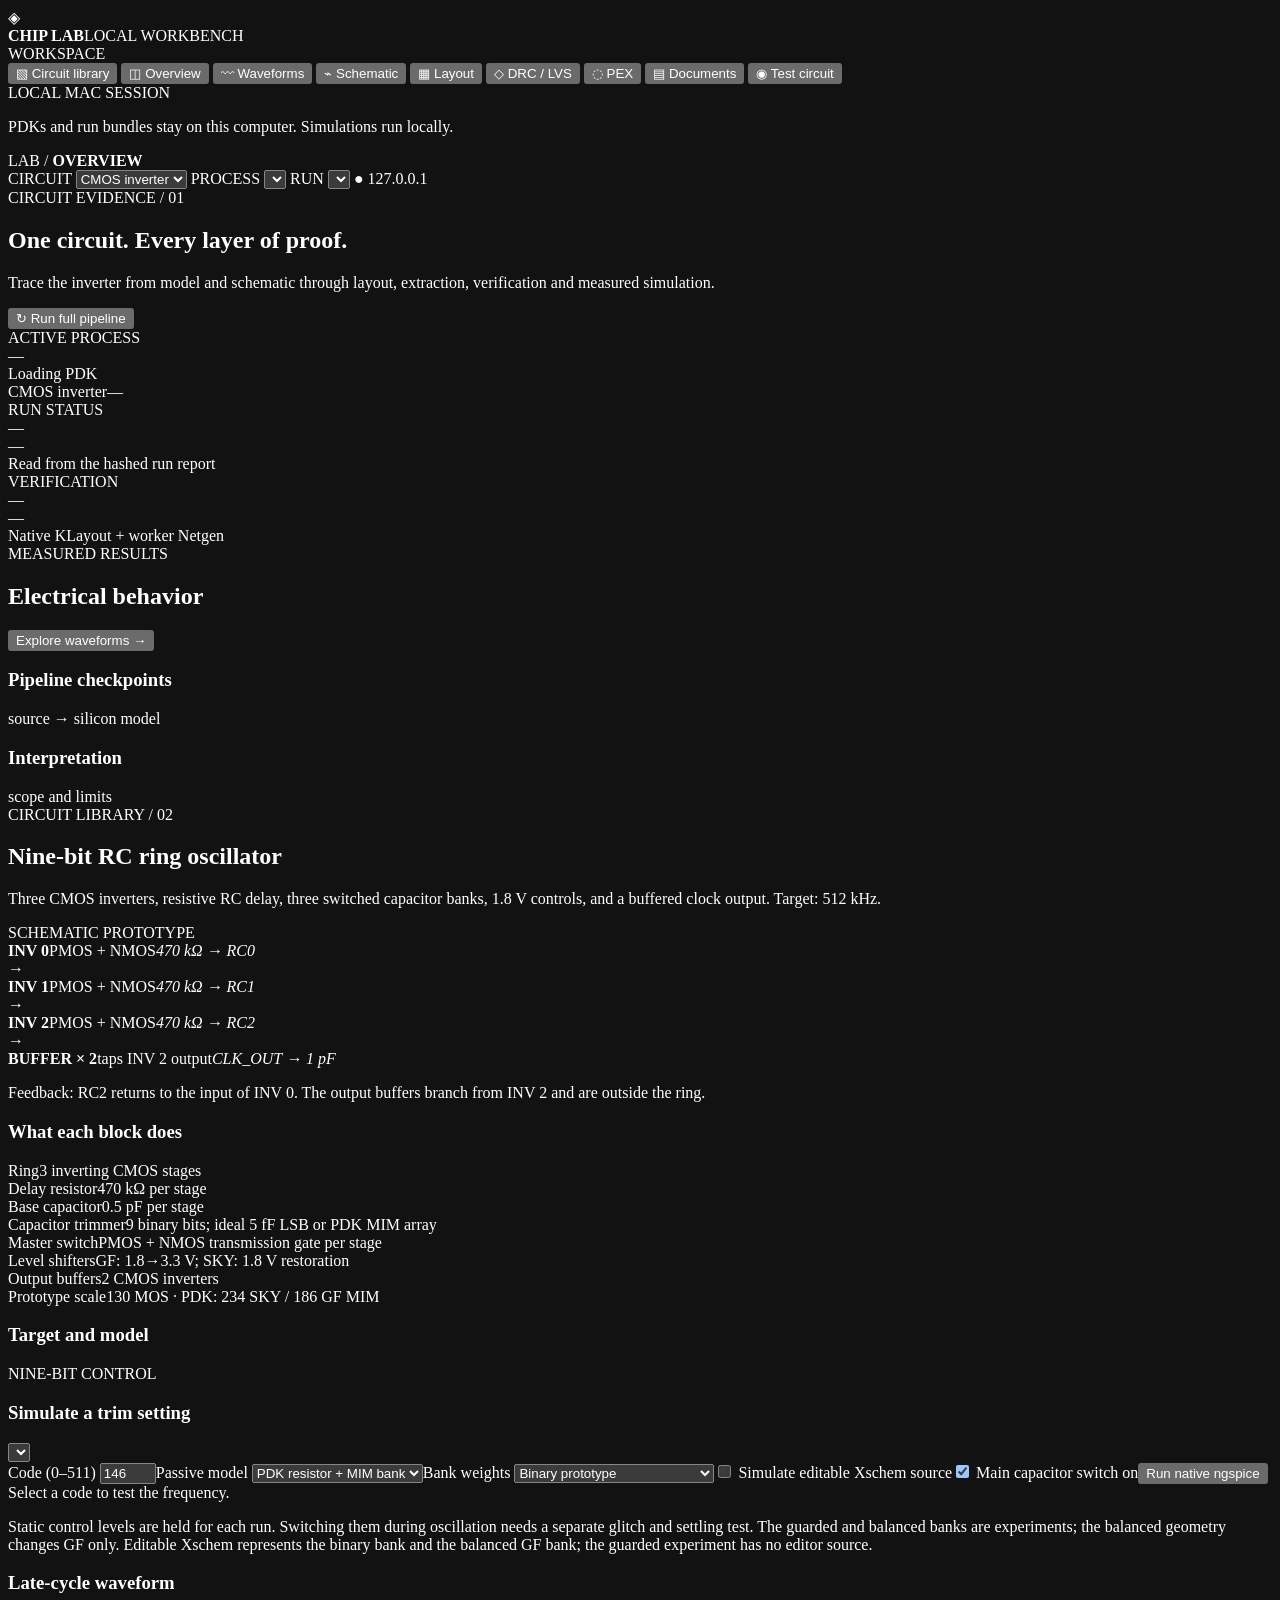
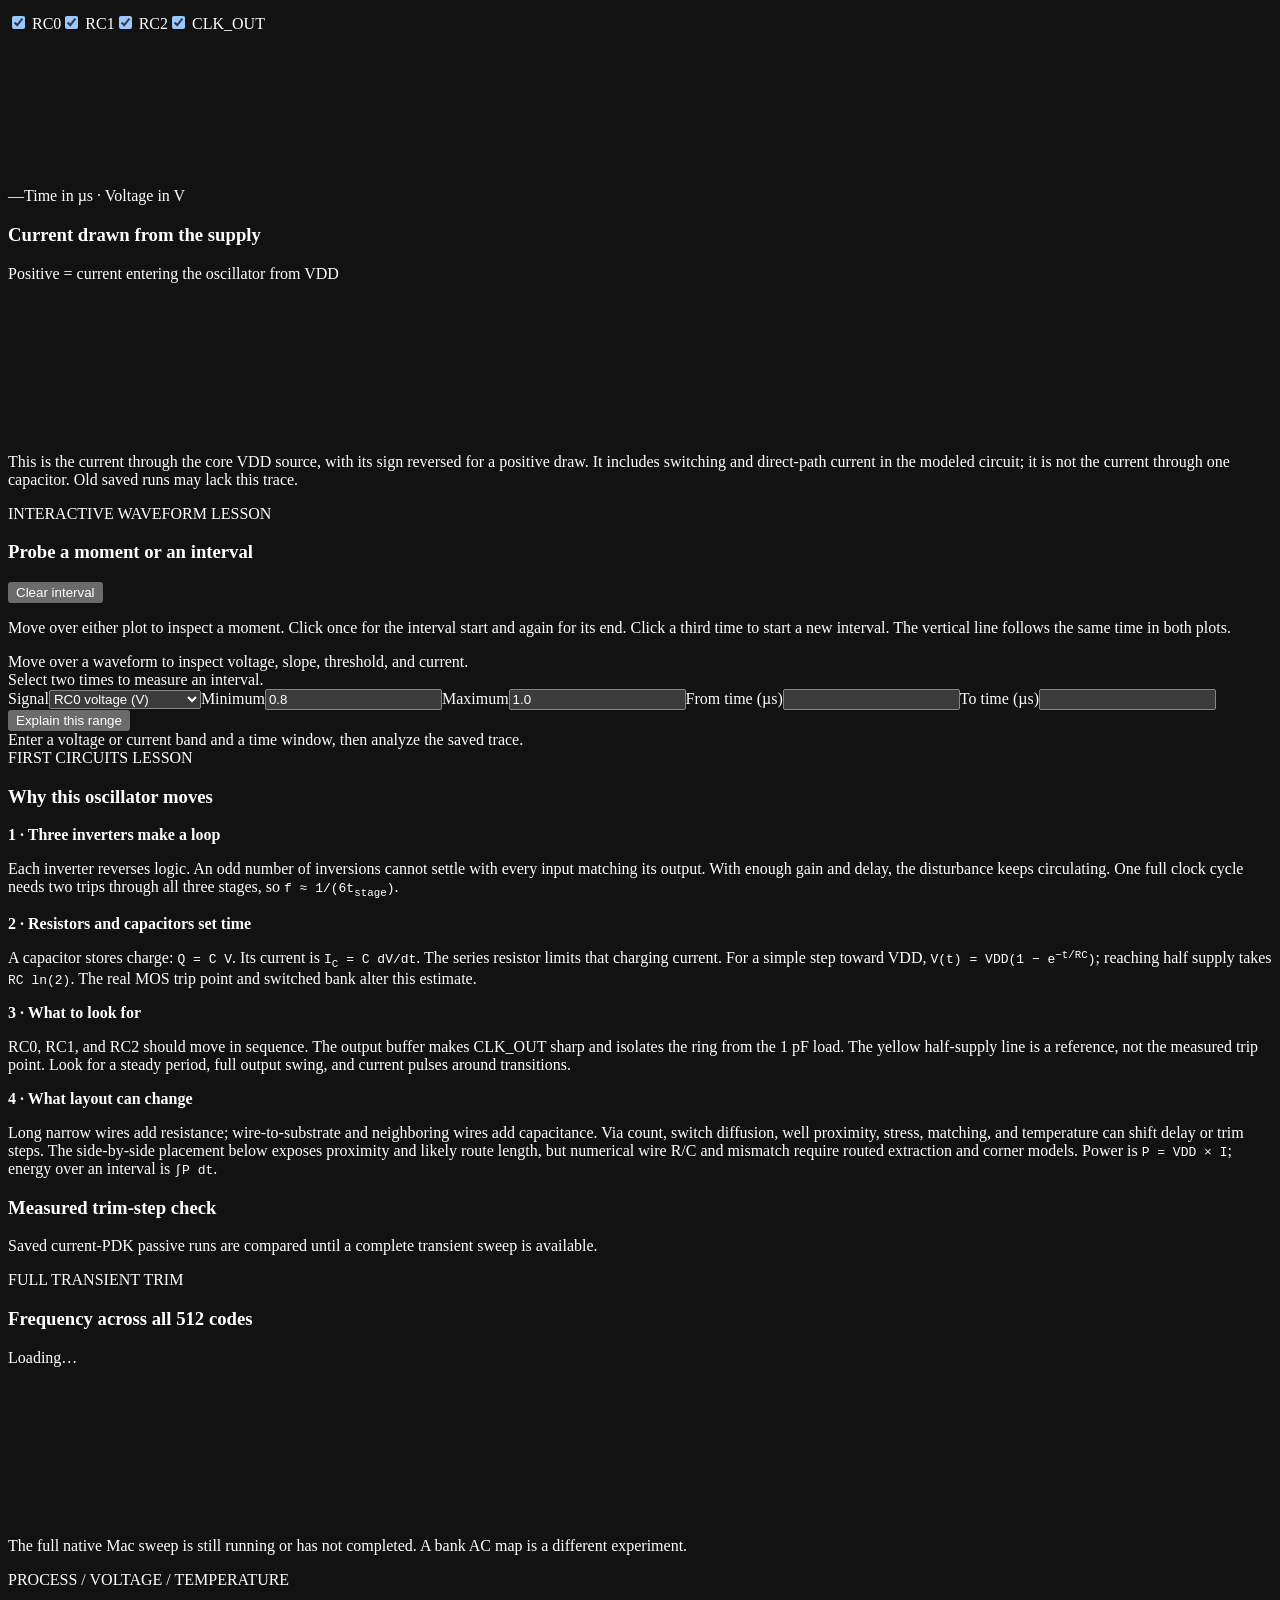
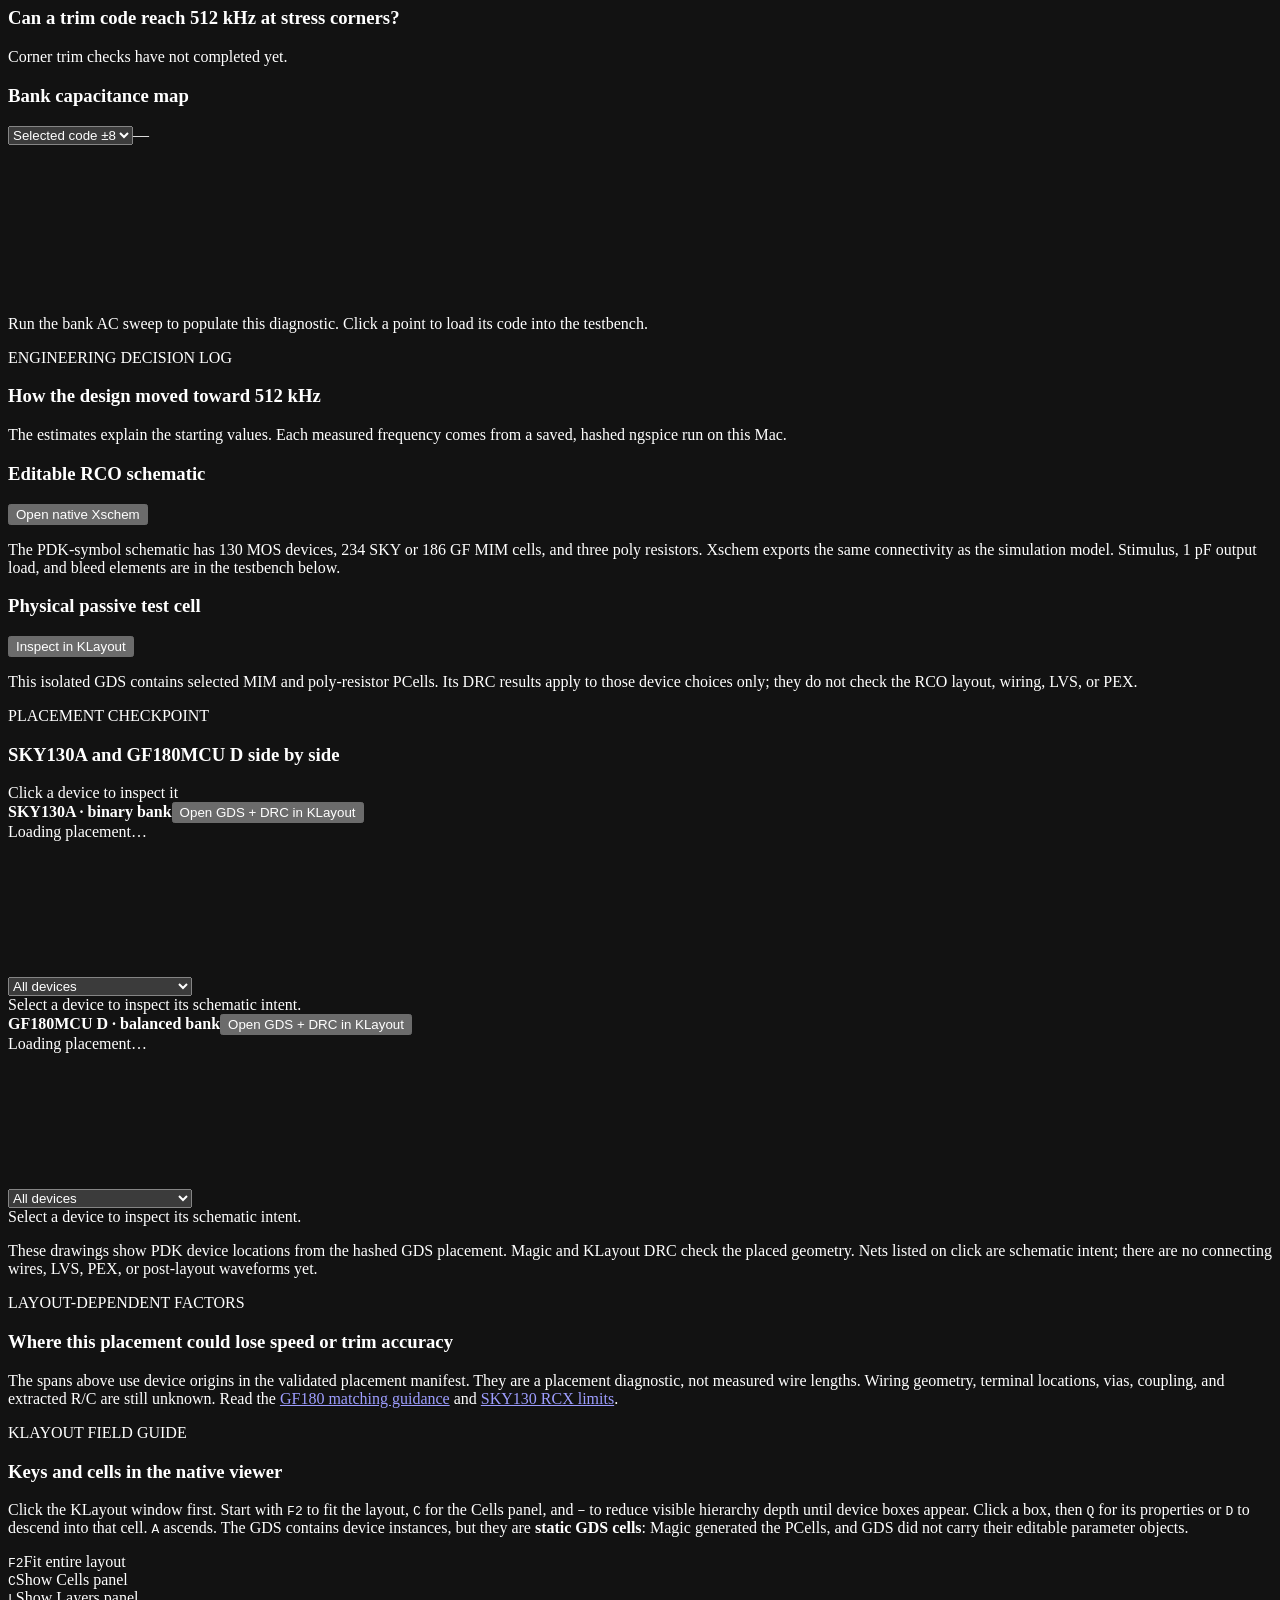
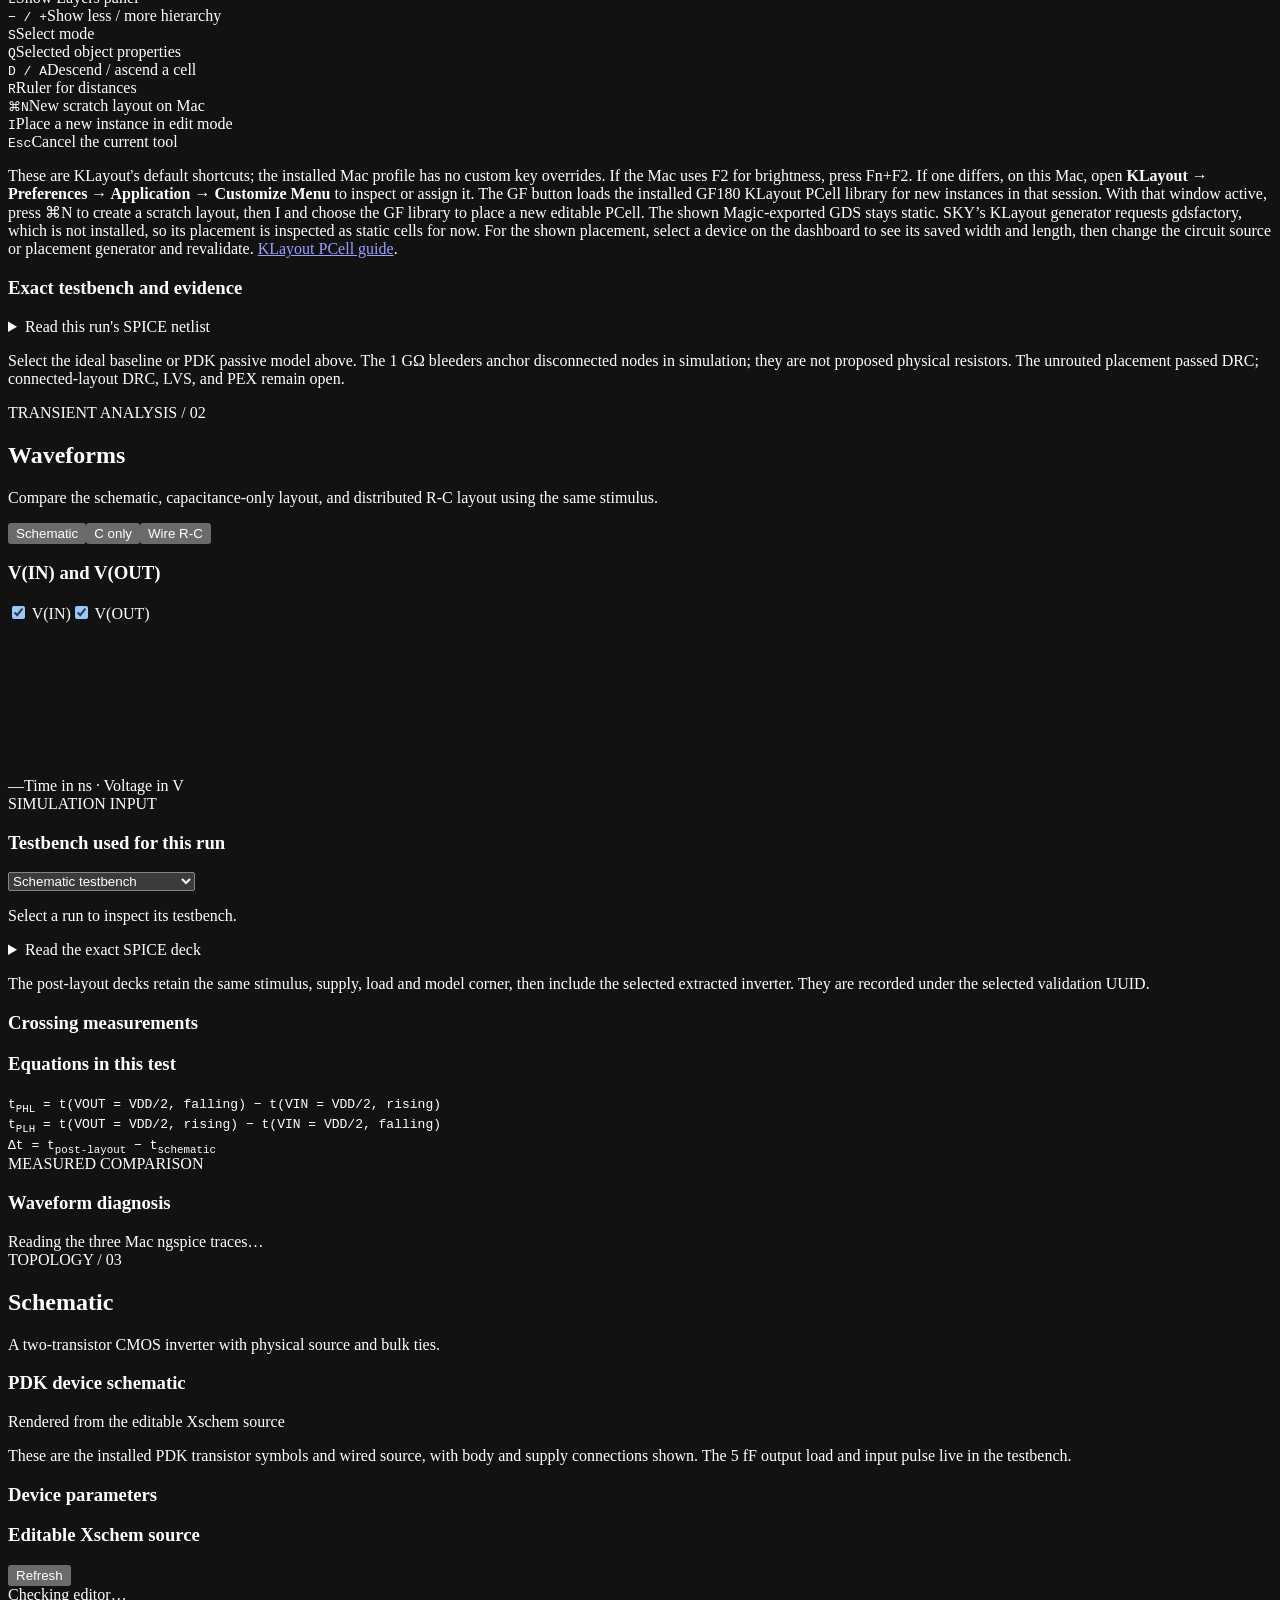
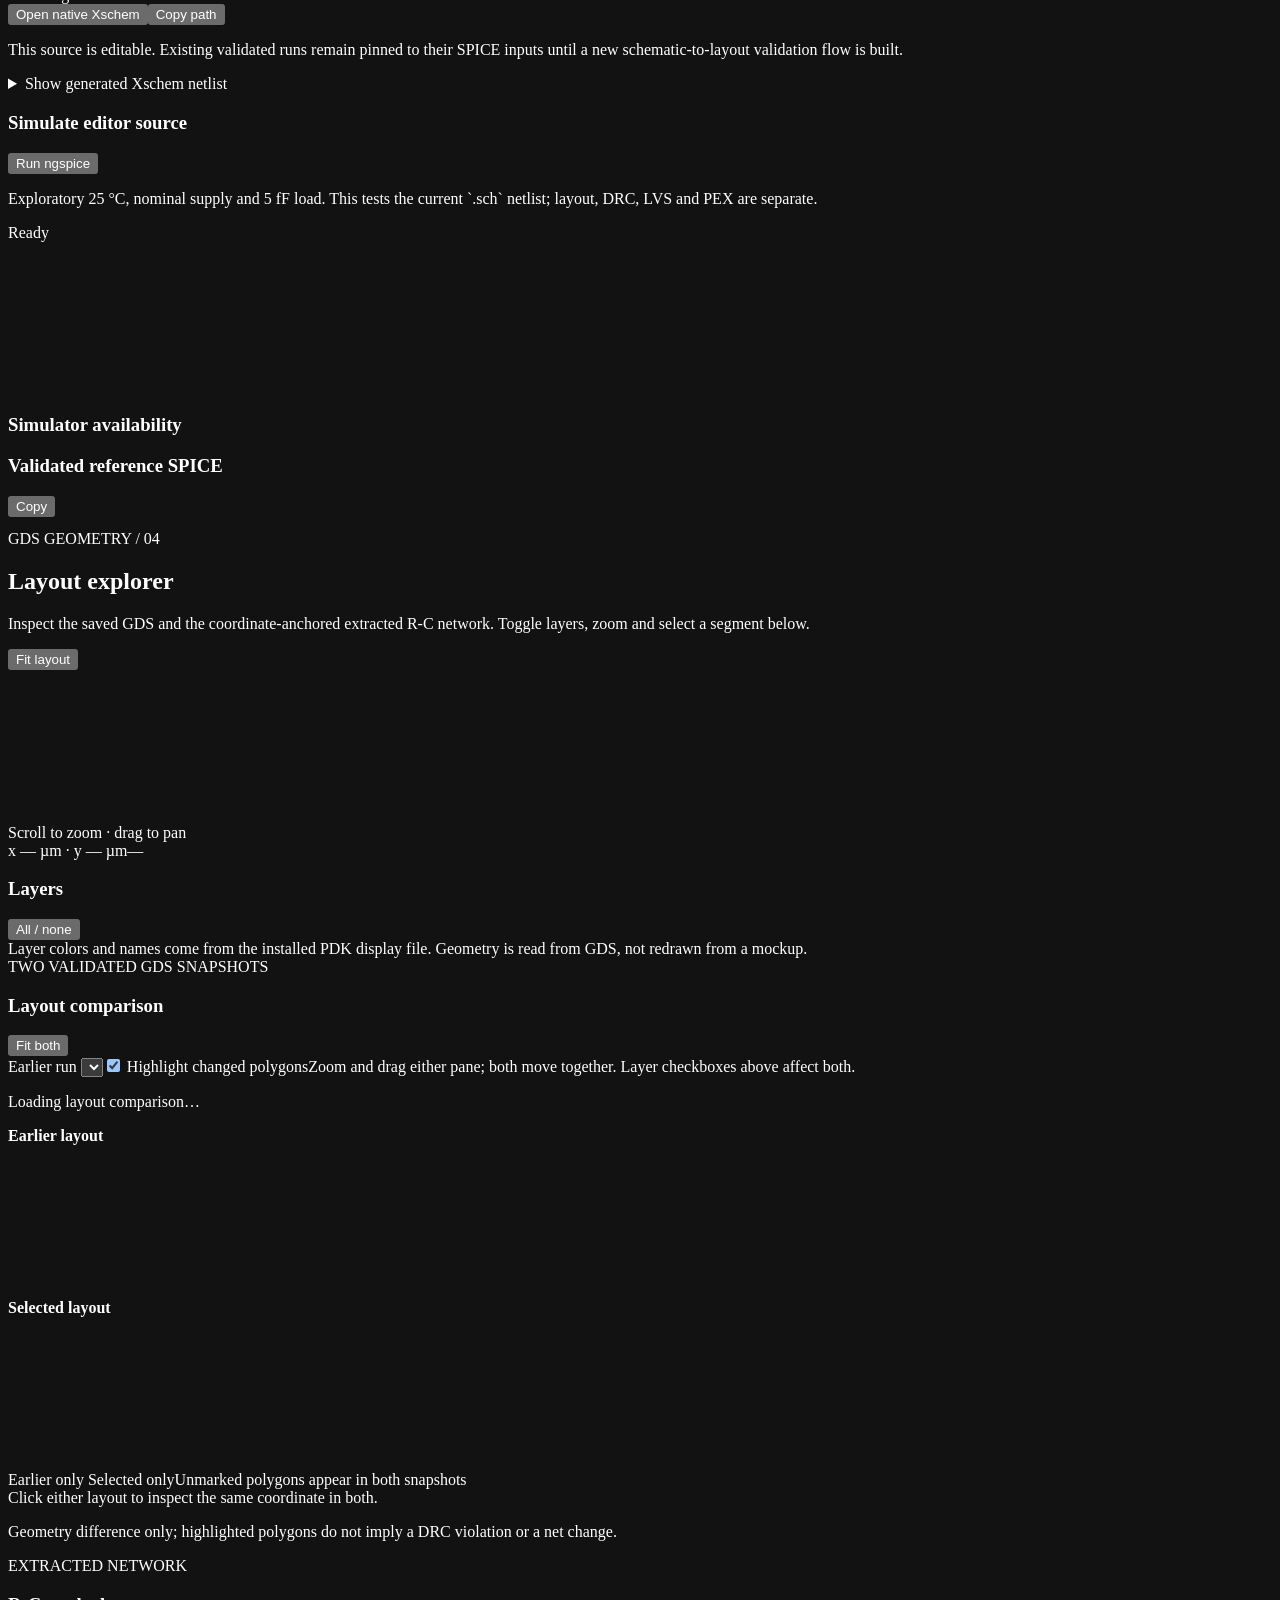
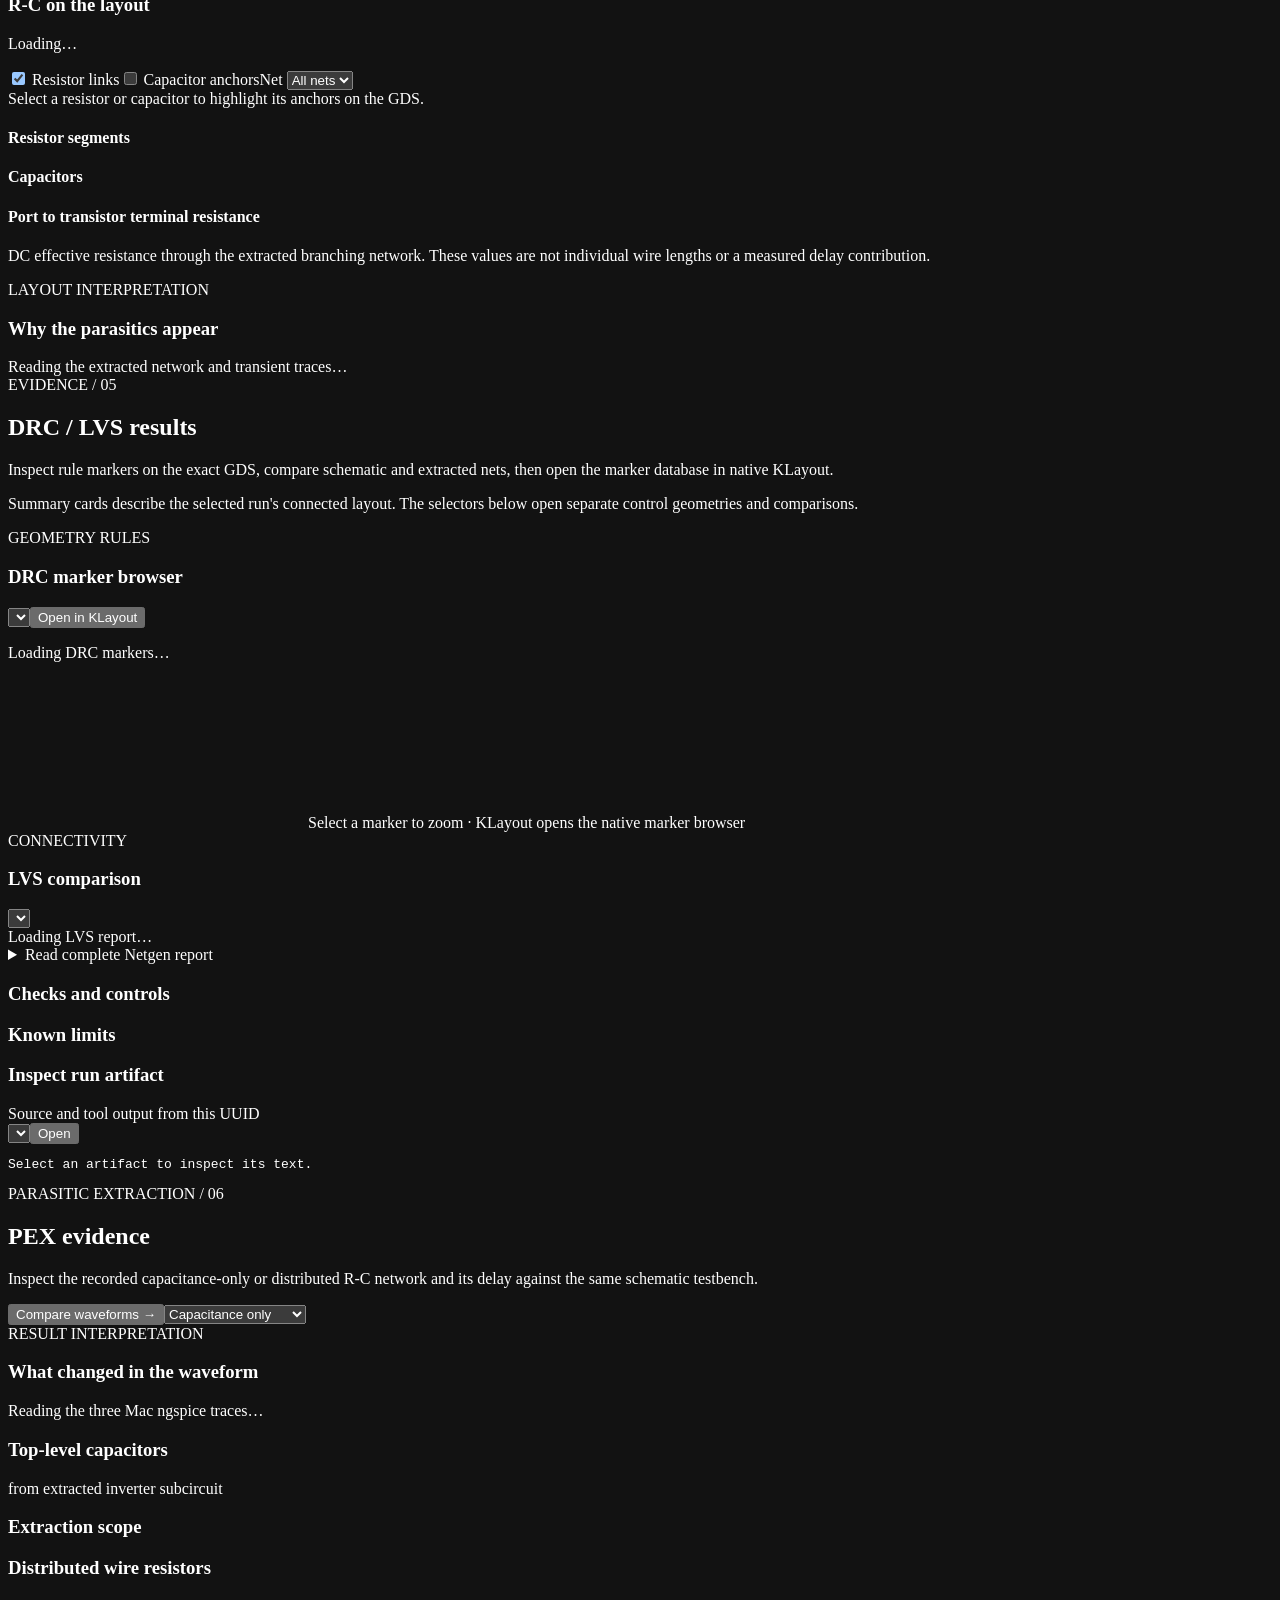
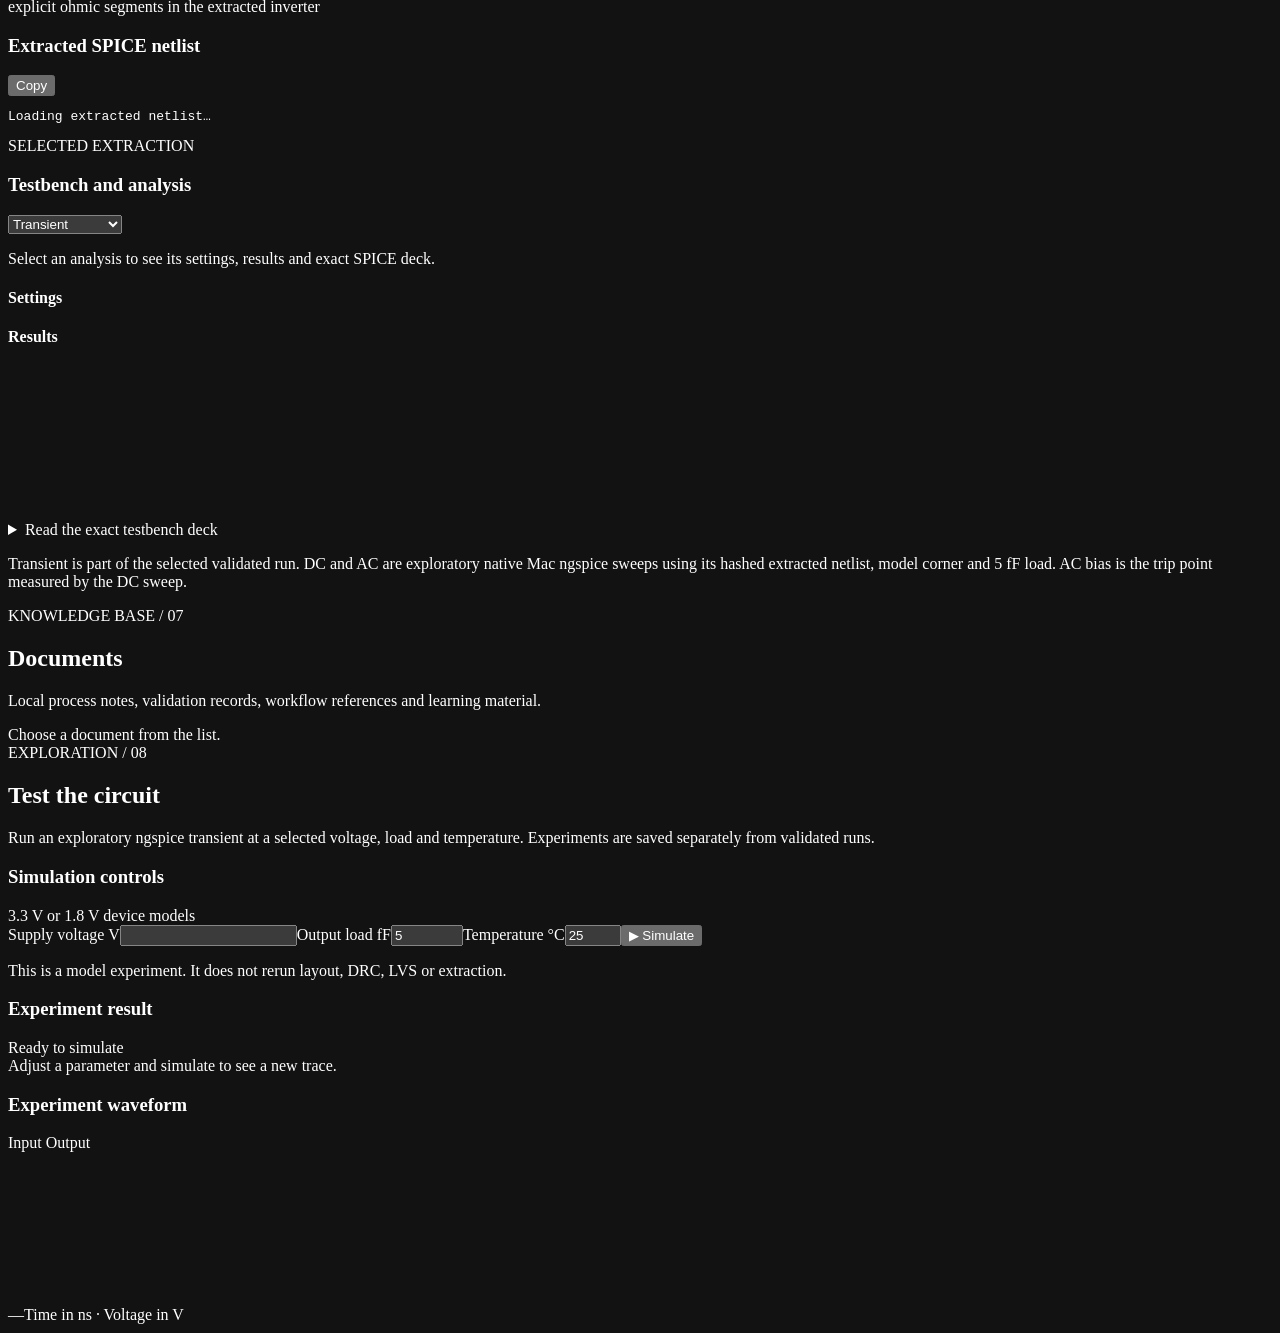
==== commit 95e8434d: "Show completed GF trim sweep as authoritative nominal evidence" ====
--- a/dashboard/static/index.html
+++ b/dashboard/static/index.html
@@ -67,7 +67,7 @@
           <div class="panel plot-panel"><div class="panel-heading"><h3>Current drawn from the supply</h3><span class="small-muted">Positive = current entering the oscillator from VDD</span></div><div class="rco-current-wrap"><canvas id="rco-current-canvas" aria-label="RCO supply current over time"></canvas></div><p class="form-note">This is the current through the core VDD source, with its sign reversed for a positive draw. It includes switching and direct-path current in the modeled circuit; it is not the current through one capacitor. Old saved runs may lack this trace.</p></div>
           <div class="panel"><div class="panel-heading"><div><div class="eyebrow">INTERACTIVE WAVEFORM LESSON</div><h3>Probe a moment or an interval</h3></div><button id="rco-probe-clear" class="small-button">Clear interval</button></div><p class="form-note">Move over either plot to inspect a moment. Click once for the interval start and again for its end. Click a third time to start a new interval. The vertical line follows the same time in both plots.</p><div id="rco-wave-probe" class="rco-lesson">Move over a waveform to inspect voltage, slope, threshold, and current.</div><div id="rco-wave-interval" class="rco-lesson">Select two times to measure an interval.</div><form id="rco-range-form" class="rco-range-form"><label>Signal<select id="rco-range-signal"><option value="1">RC0 voltage (V)</option><option value="2">RC1 voltage (V)</option><option value="3">RC2 voltage (V)</option><option value="4">CLK_OUT voltage (V)</option><option value="5">Supply current (µA)</option></select></label><label>Minimum<input id="rco-range-min" type="number" step="any" value="0.8"></label><label>Maximum<input id="rco-range-max" type="number" step="any" value="1.0"></label><label>From time (µs)<input id="rco-range-start" type="number" step="any"></label><label>To time (µs)<input id="rco-range-end" type="number" step="any"></label><button class="button secondary" type="submit">Explain this range</button></form><div id="rco-range-result" class="rco-lesson">Enter a voltage or current band and a time window, then analyze the saved trace.</div></div>
           <div class="panel"><div class="panel-heading"><div><div class="eyebrow">FIRST CIRCUITS LESSON</div><h3>Why this oscillator moves</h3></div></div><div class="rco-teach-grid"><div><strong>1 · Three inverters make a loop</strong><p>Each inverter reverses logic. An odd number of inversions cannot settle with every input matching its output. With enough gain and delay, the disturbance keeps circulating. One full clock cycle needs two trips through all three stages, so <code>f ≈ 1/(6t<sub>stage</sub>)</code>.</p></div><div><strong>2 · Resistors and capacitors set time</strong><p>A capacitor stores charge: <code>Q = C V</code>. Its current is <code>I<sub>C</sub> = C dV/dt</code>. The series resistor limits that charging current. For a simple step toward VDD, <code>V(t) = VDD(1 − e<sup>−t/RC</sup>)</code>; reaching half supply takes <code>RC ln(2)</code>. The real MOS trip point and switched bank alter this estimate.</p></div><div><strong>3 · What to look for</strong><p>RC0, RC1, and RC2 should move in sequence. The output buffer makes CLK_OUT sharp and isolates the ring from the 1 pF load. The yellow half-supply line is a reference, not the measured trip point. Look for a steady period, full output swing, and current pulses around transitions.</p></div><div><strong>4 · What layout can change</strong><p>Long narrow wires add resistance; wire-to-substrate and neighboring wires add capacitance. Via count, switch diffusion, well proximity, stress, matching, and temperature can shift delay or trim steps. The side-by-side placement below exposes proximity and likely route length, but numerical wire R/C and mismatch require routed extraction and corner models. Power is <code>P = VDD × I</code>; energy over an interval is <code>∫P dt</code>.</p></div></div></div>
-          <div class="panel"><div class="panel-heading"><h3>Measured trim-step check</h3></div><div id="rco-trim-check" class="interpretation"></div><p class="form-note">Only adjacent code pairs with saved current-PDK passive runs are compared. This is not a full 512-code monotonicity check.</p></div>
+          <div class="panel"><div class="panel-heading"><h3>Measured trim-step check</h3></div><div id="rco-trim-check" class="interpretation"></div><p id="rco-trim-scope" class="form-note">Saved current-PDK passive runs are compared until a complete transient sweep is available.</p></div>
           <div class="panel plot-panel"><div class="panel-heading"><div><div class="eyebrow">FULL TRANSIENT TRIM</div><h3>Frequency across all 512 codes</h3></div><span id="rco-full-trim-status" class="small-muted">Loading…</span></div><div class="rco-trim-wrap"><canvas id="rco-trim-canvas" aria-label="Measured RCO frequency by trim code"></canvas></div><p id="rco-full-trim-scope" class="form-note">The full native Mac sweep is still running or has not completed. A bank AC map is a different experiment.</p></div>
           <div class="panel"><div class="panel-heading"><div><div class="eyebrow">PROCESS / VOLTAGE / TEMPERATURE</div><h3>Can a trim code reach 512 kHz at stress corners?</h3></div></div><div id="rco-corner-results" class="rco-teach-grid"></div><p id="rco-corner-scope" class="form-note">Corner trim checks have not completed yet.</p></div>
           <div class="panel plot-panel"><div class="panel-heading rco-cap-heading"><h3>Bank capacitance map</h3><div class="rco-cap-controls"><select id="rco-cap-range" aria-label="Capacitance graph range"><option value="local">Selected code ±8</option><option value="full">All 512 codes</option></select><span id="rco-cap-hover" class="small-muted">—</span></div></div><div class="plot-wrap"><canvas id="rco-cap-canvas" aria-label="Effective bank capacitance by trim code"></canvas></div><p id="rco-cap-scope" class="form-note">Run the bank AC sweep to populate this diagnostic. Click a point to load its code into the testbench.</p></div>
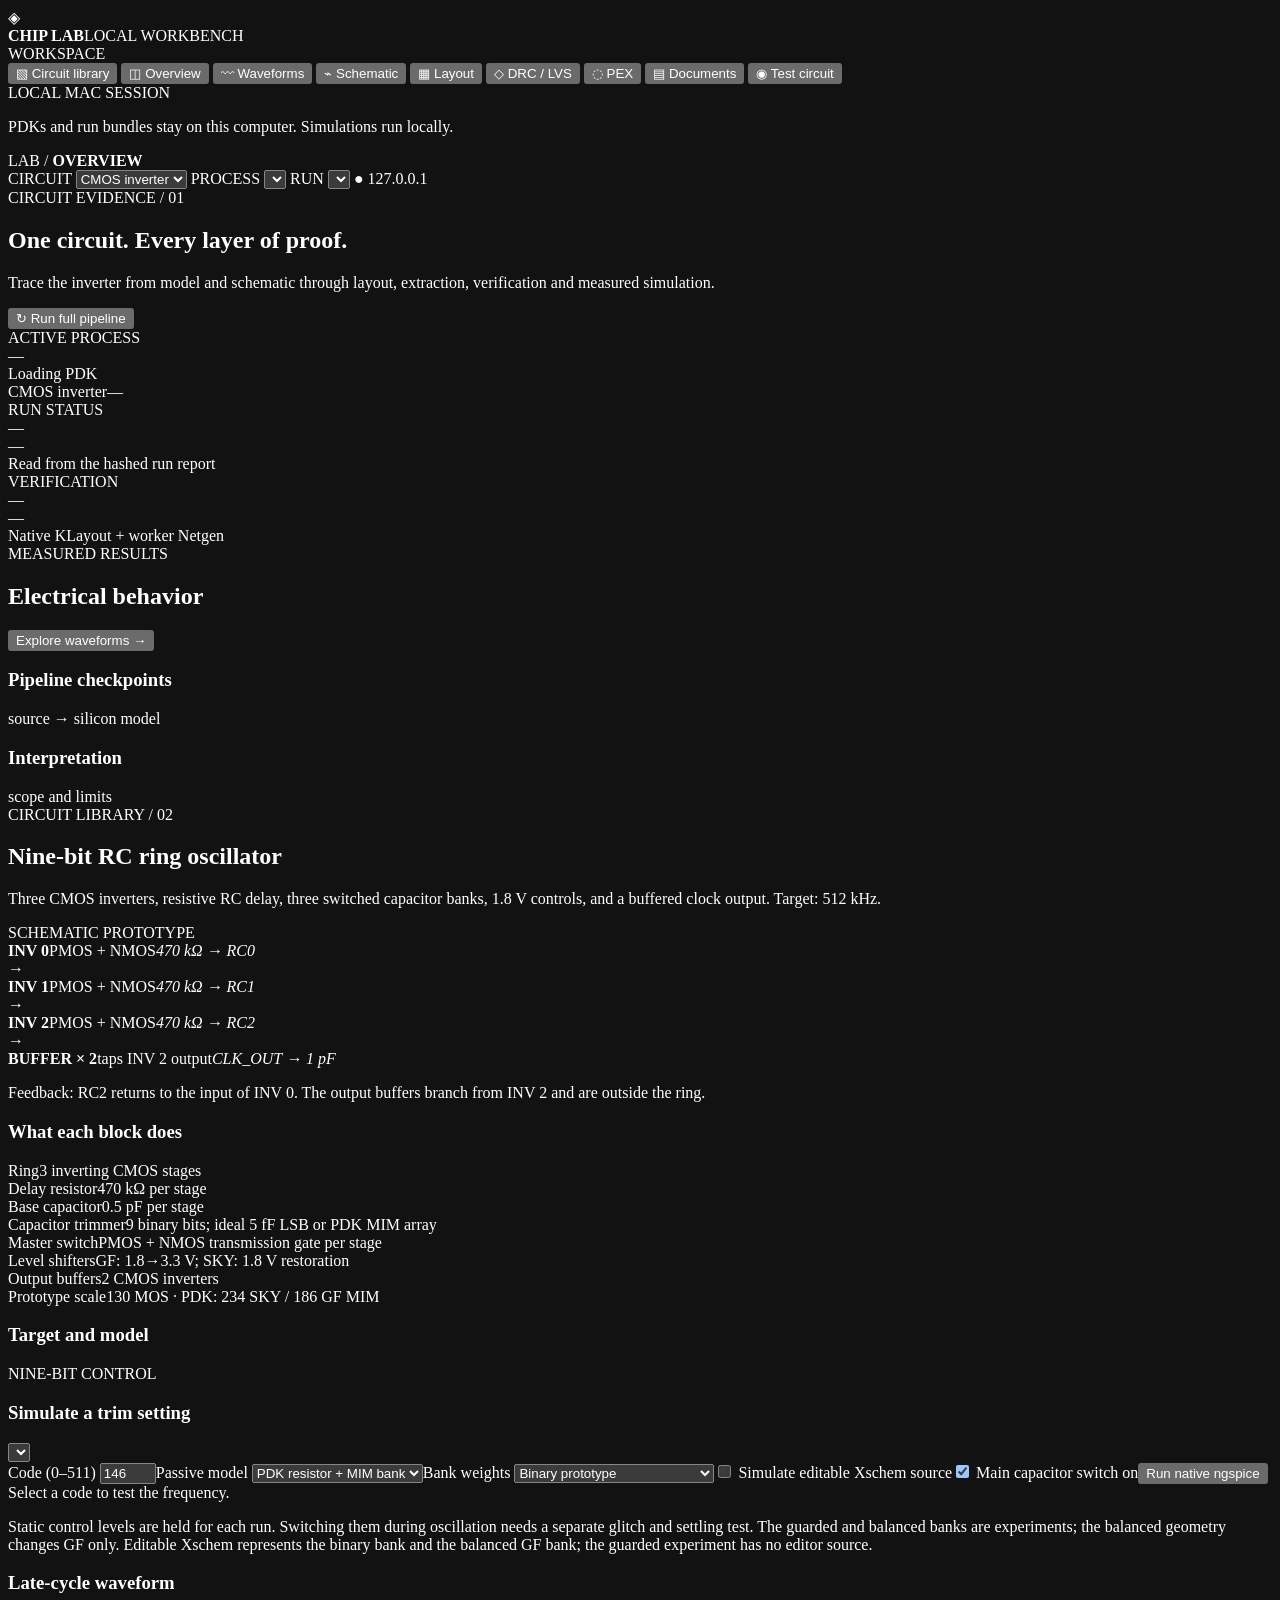
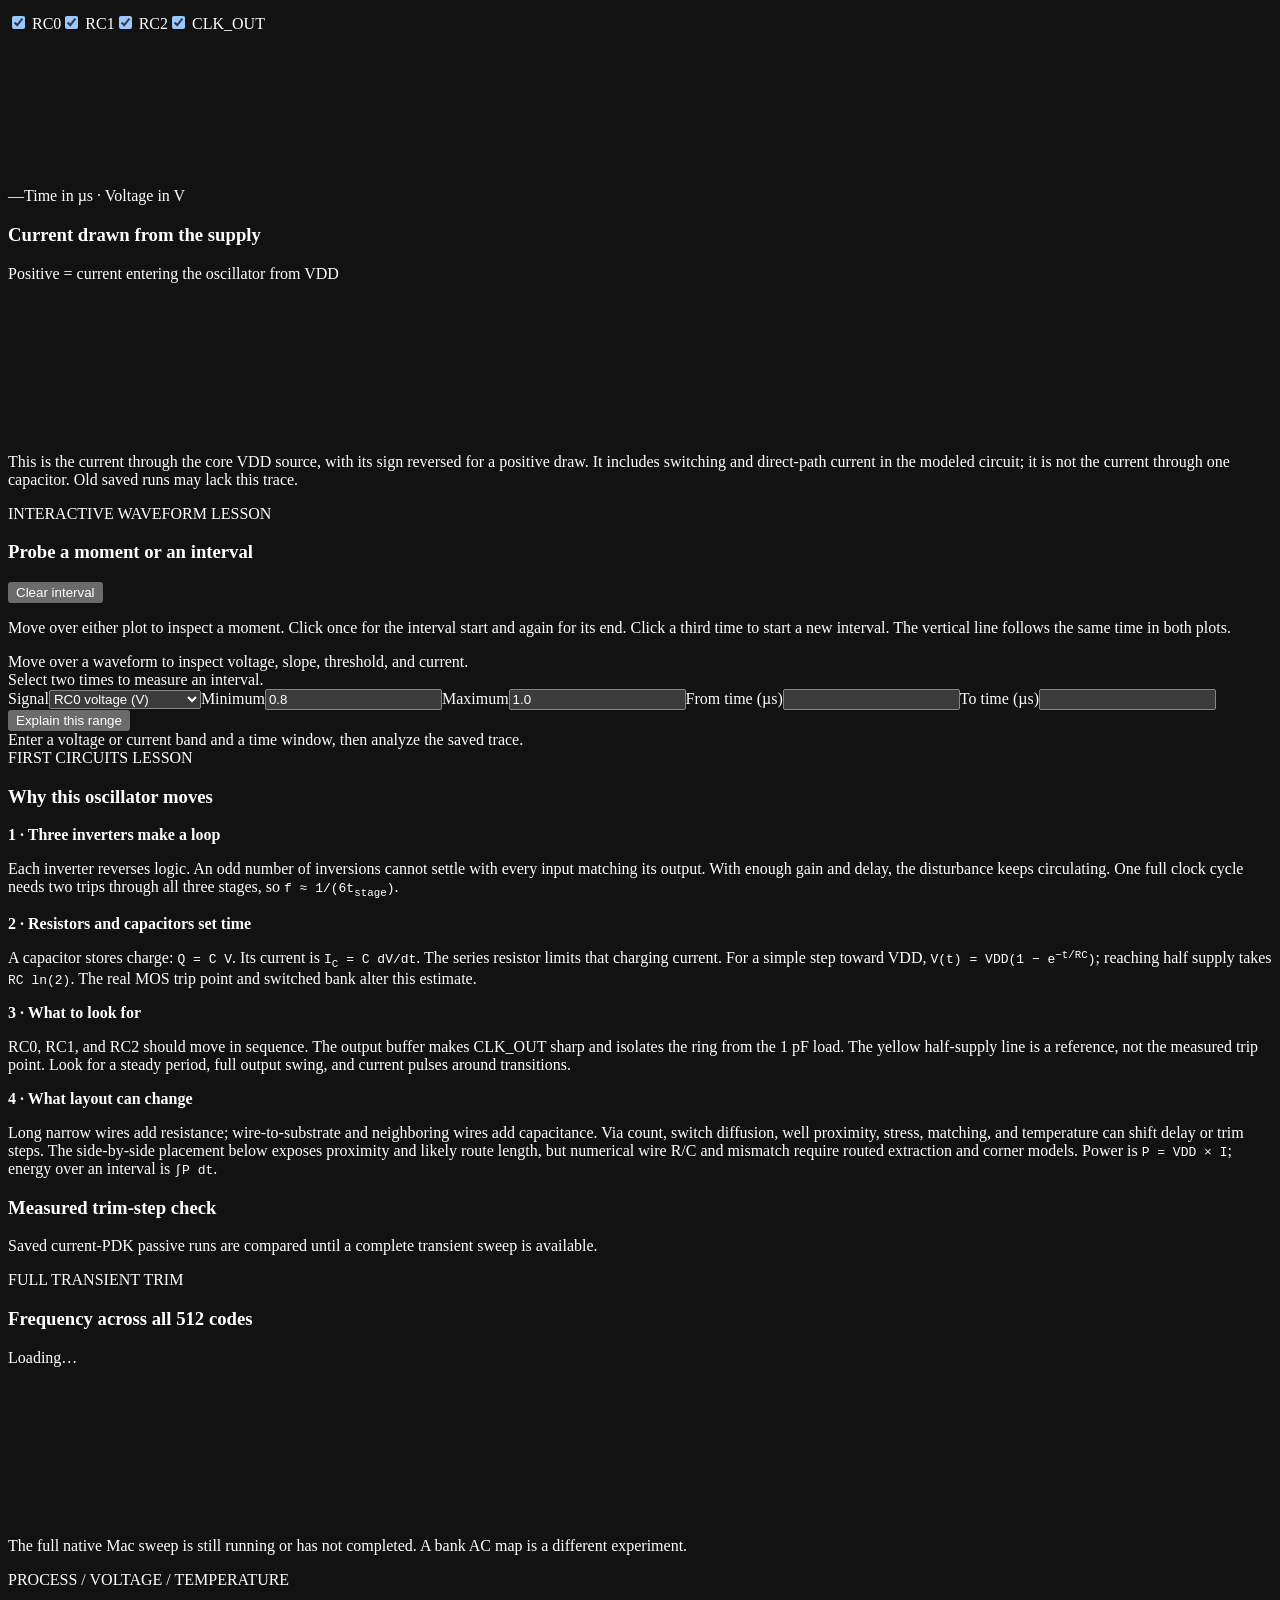
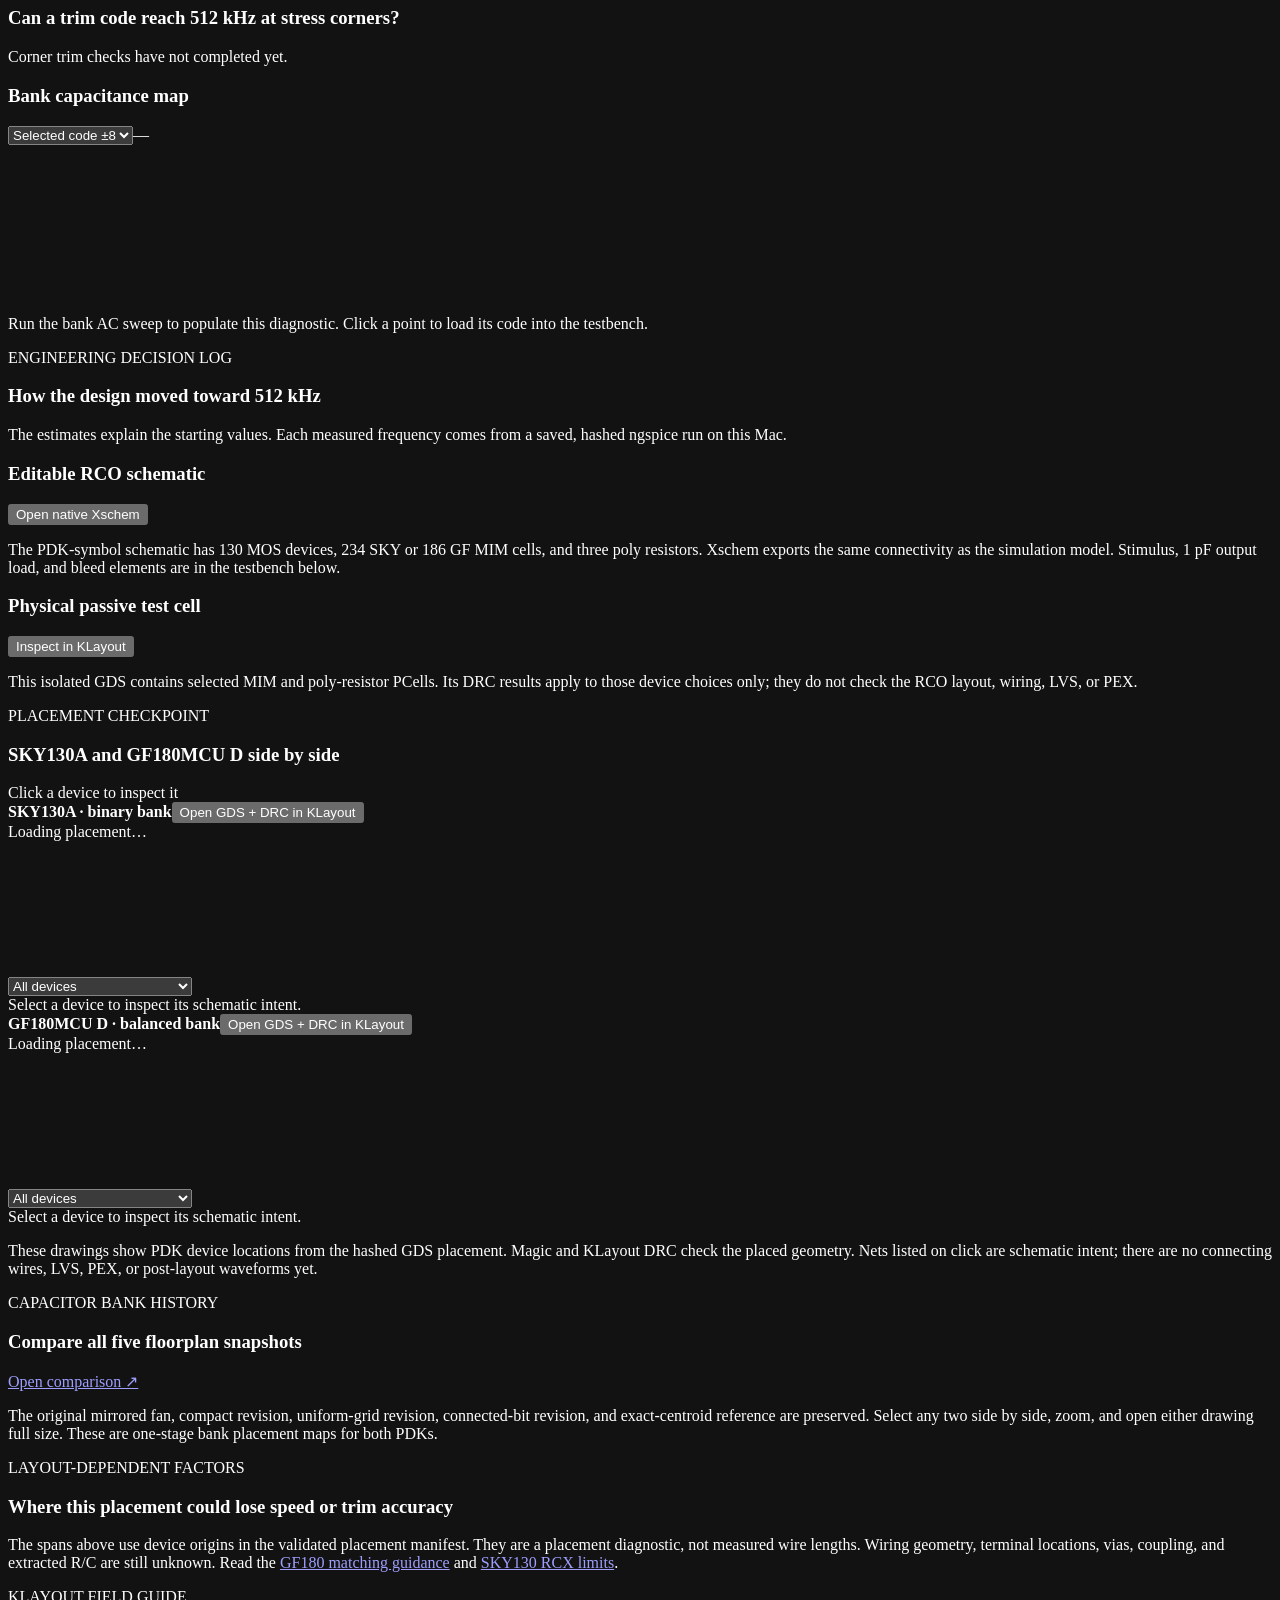
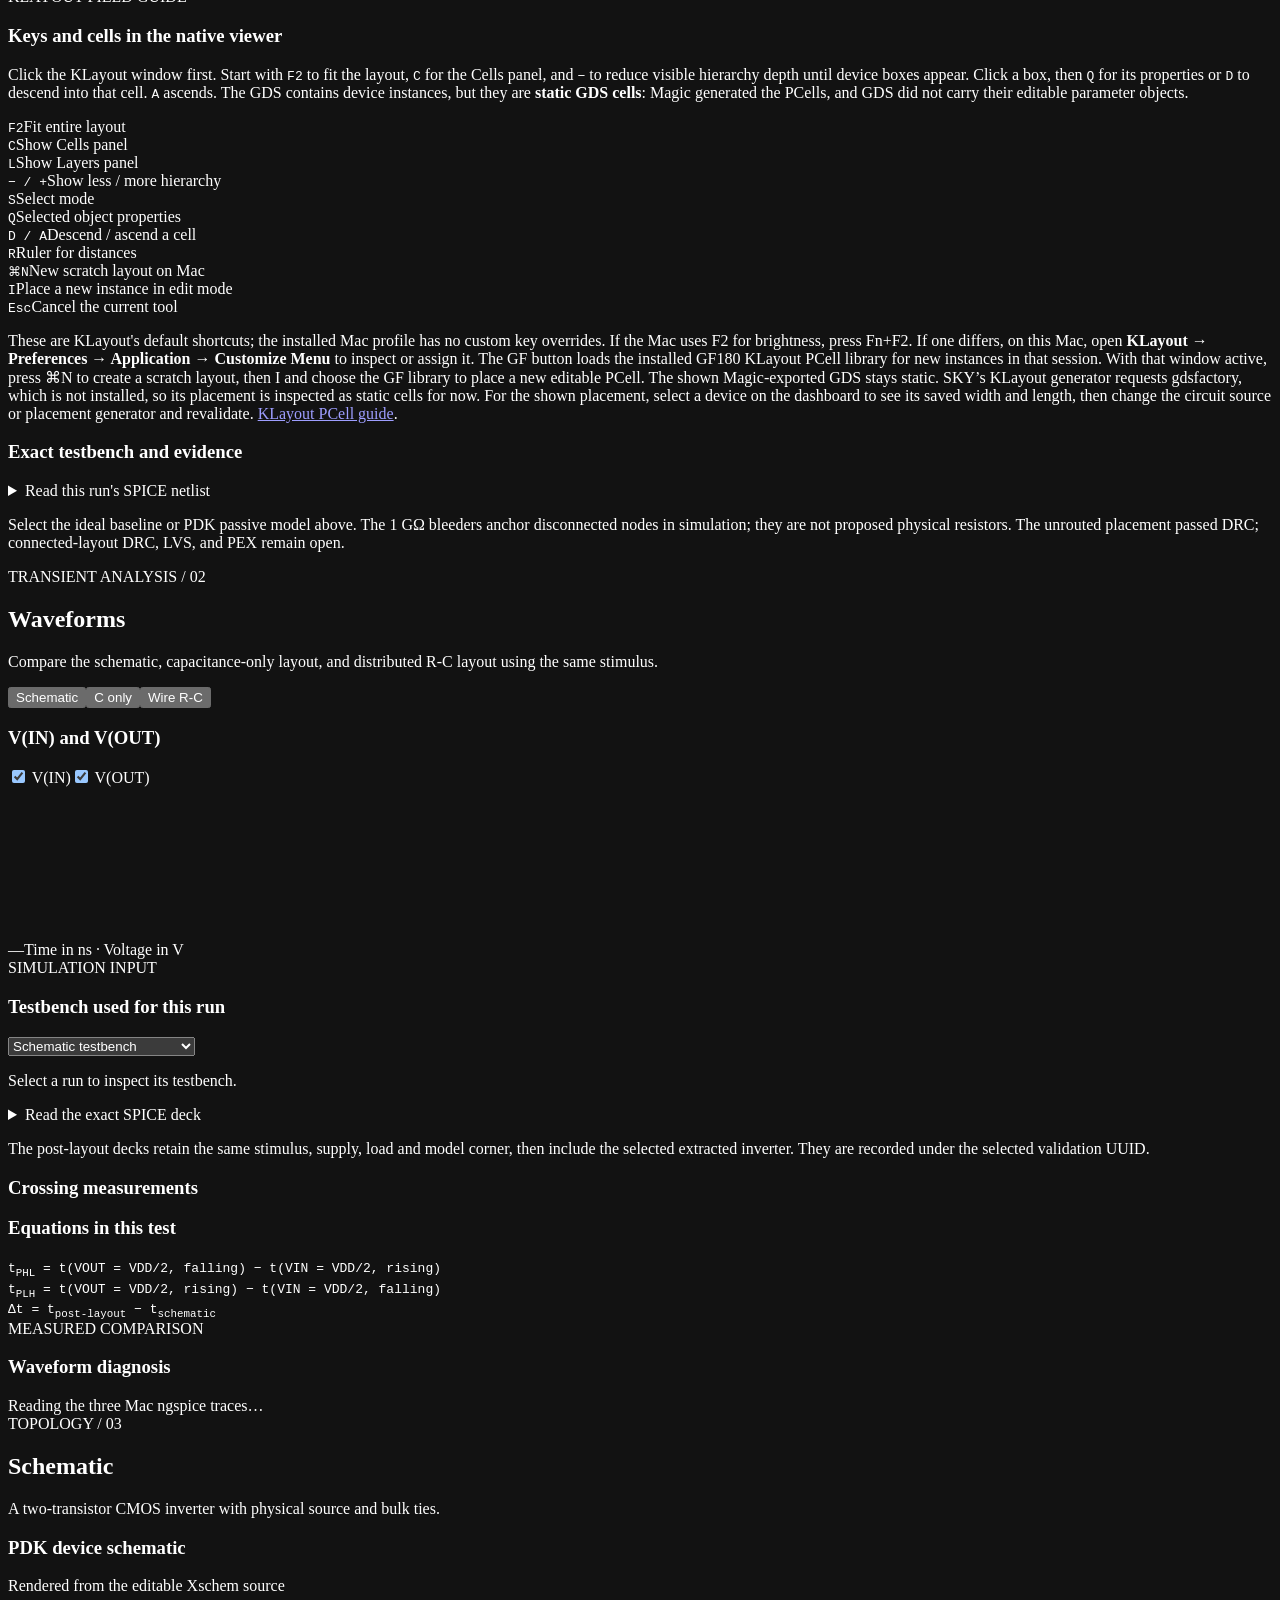
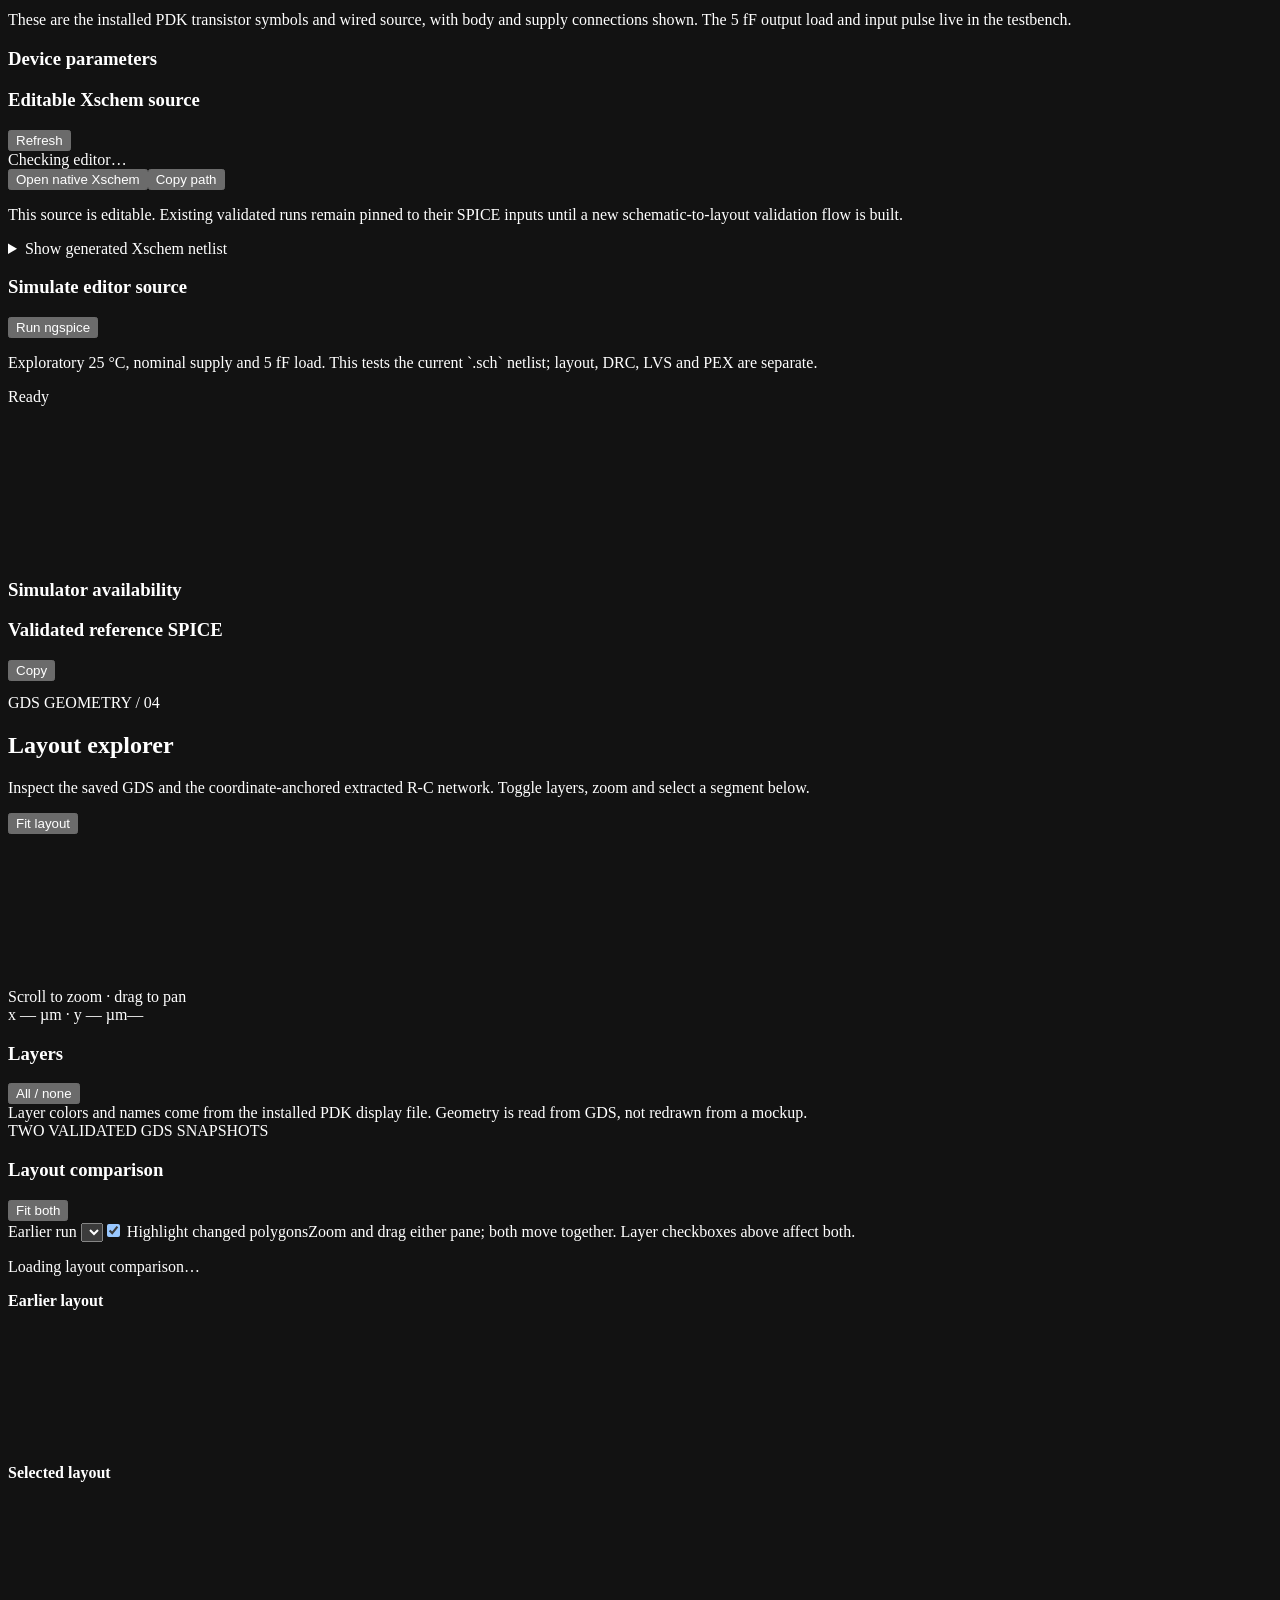
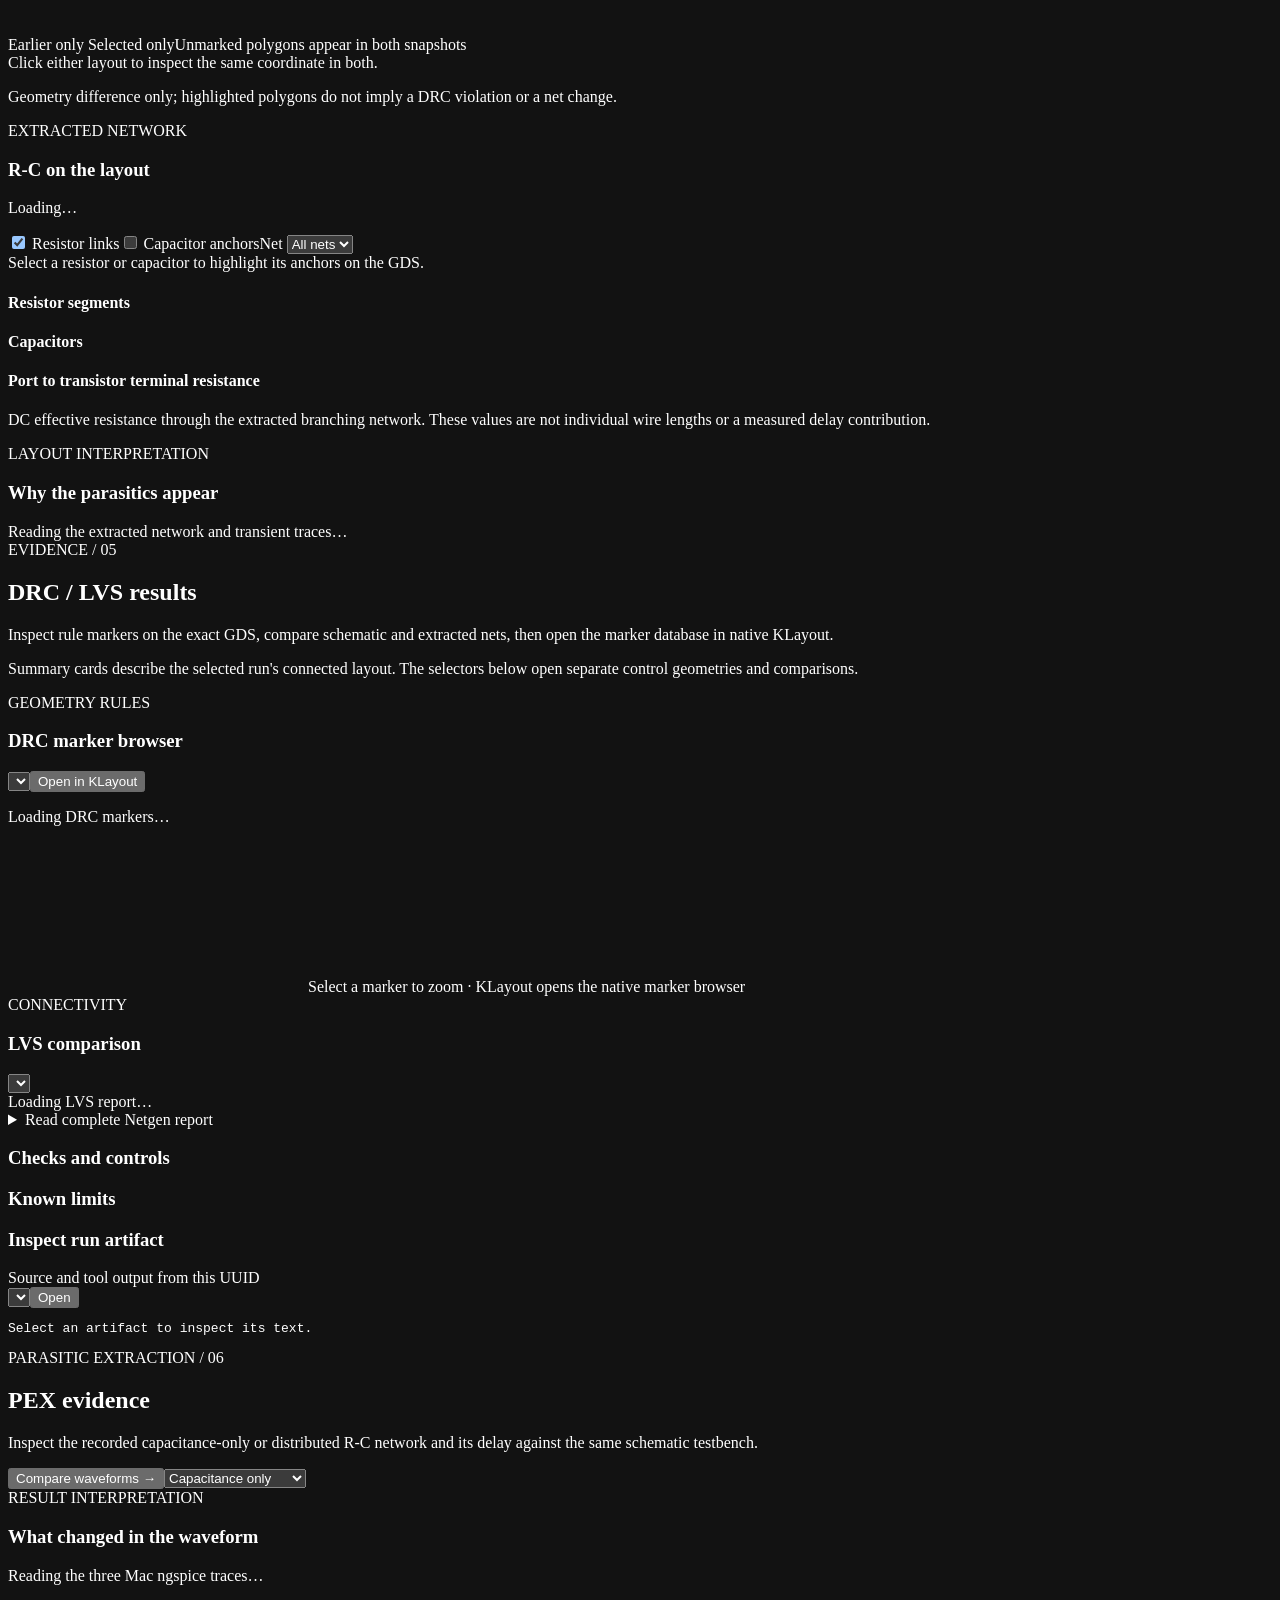
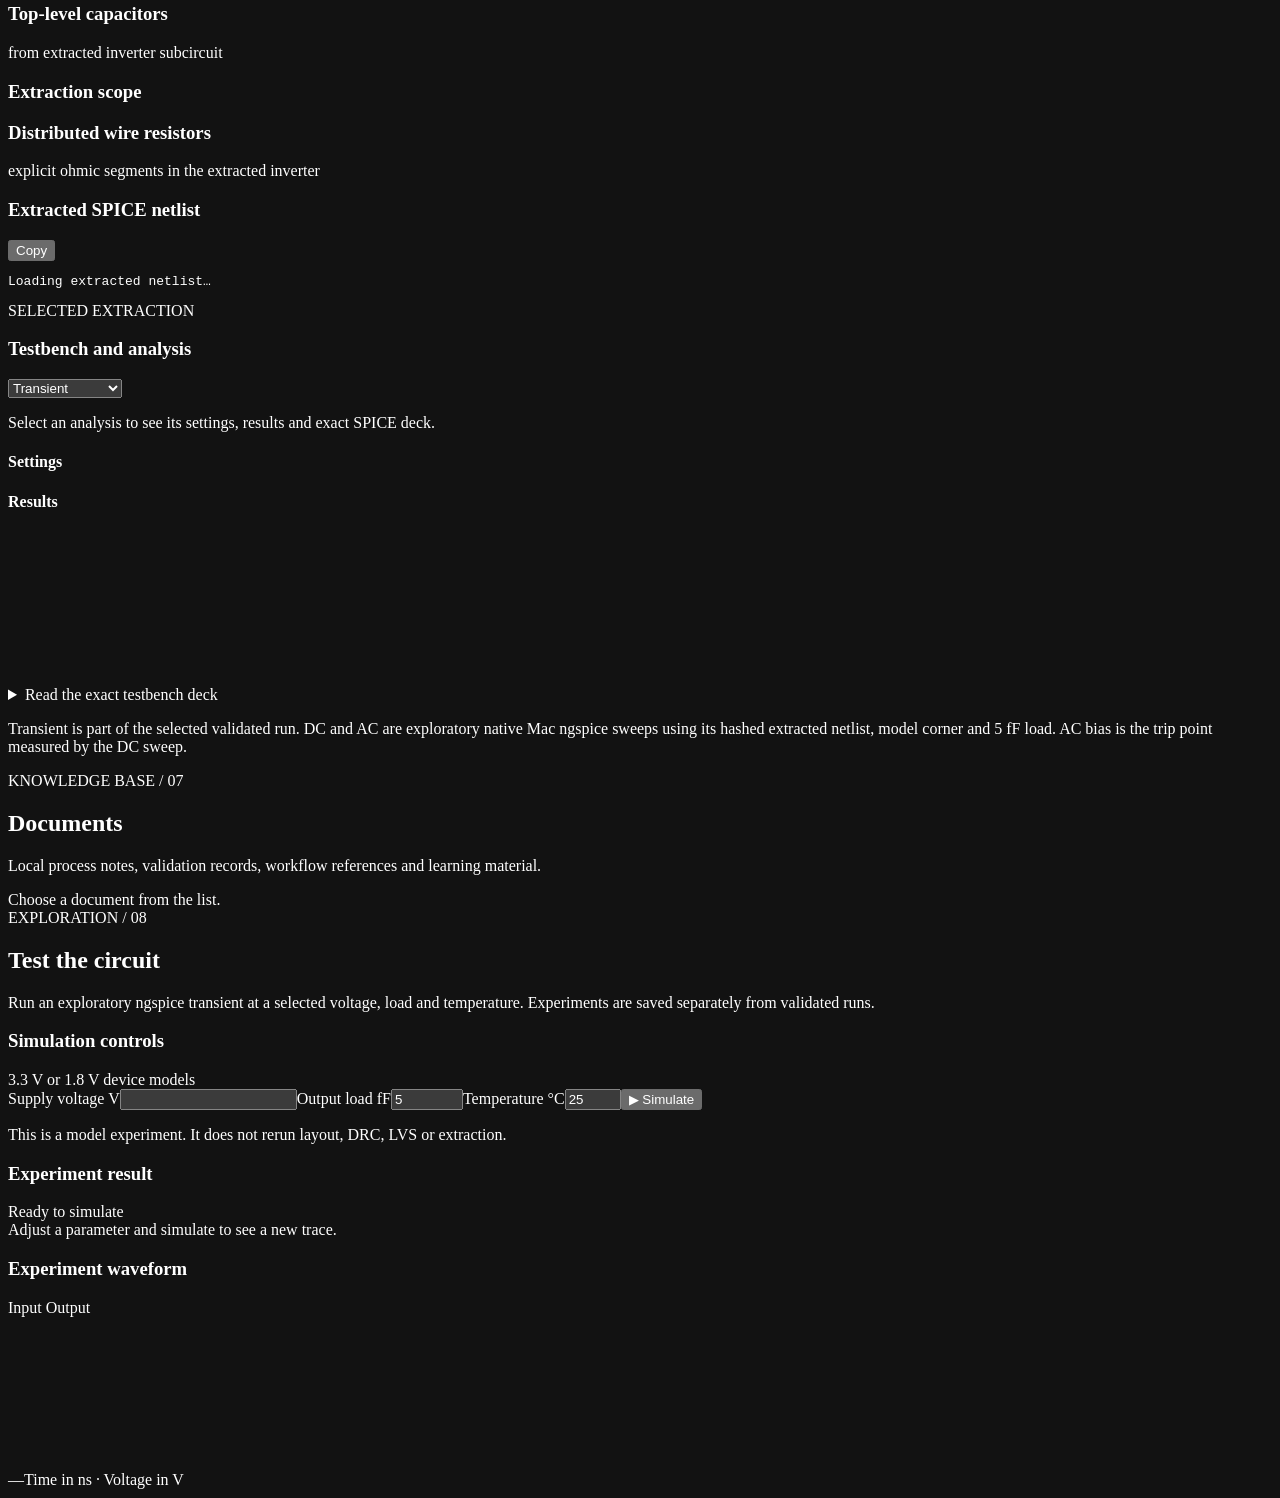
==== commit d922fa68: "Restore RCO floorplan history with comparison gallery" ====
--- a/dashboard/static/index.html
+++ b/dashboard/static/index.html
@@ -75,6 +75,7 @@
           <div class="panel"><div class="panel-heading"><h3>Editable RCO schematic</h3><button id="rco-open-xschem" class="button secondary">Open native Xschem</button></div><p id="rco-schematic-path" class="source-path mono"></p><p class="form-note">The PDK-symbol schematic has 130 MOS devices, 234 SKY or 186 GF MIM cells, and three poly resistors. Xschem exports the same connectivity as the simulation model. Stimulus, 1 pF output load, and bleed elements are in the testbench below.</p></div>
           <div class="panel"><div class="panel-heading"><h3>Physical passive test cell</h3><button id="rco-open-passive-probe" class="button secondary">Inspect in KLayout</button></div><div id="rco-passive-probe" class="interpretation"></div><p class="form-note">This isolated GDS contains selected MIM and poly-resistor PCells. Its DRC results apply to those device choices only; they do not check the RCO layout, wiring, LVS, or PEX.</p></div>
           <div class="panel"><div class="panel-heading"><div><div class="eyebrow">PLACEMENT CHECKPOINT</div><h3>SKY130A and GF180MCU D side by side</h3></div><span class="small-muted">Click a device to inspect it</span></div><div class="rco-placement-grid"><div class="rco-placement-card"><div class="rco-placement-head"><strong>SKY130A · binary bank</strong><button class="small-button" data-rco-open-placement="sky130">Open GDS + DRC in KLayout</button></div><div id="rco-placement-sky-status" class="small-muted">Loading placement…</div><select id="rco-placement-sky-region" aria-label="SKY placement region"><option value="all">All devices</option><option value="bank">Capacitor banks + resistors</option><option value="mos">MOS and controls</option></select><canvas id="rco-placement-sky" aria-label="SKY130A RCO device placement"></canvas><div id="rco-placement-sky-detail" class="interpretation">Select a device to inspect its schematic intent.</div></div><div class="rco-placement-card"><div class="rco-placement-head"><strong>GF180MCU D · balanced bank</strong><button class="small-button" data-rco-open-placement="gf180">Open GDS + DRC in KLayout</button></div><div id="rco-placement-gf-status" class="small-muted">Loading placement…</div><select id="rco-placement-gf-region" aria-label="GF placement region"><option value="all">All devices</option><option value="bank">Capacitor banks + resistors</option><option value="mos">MOS and controls</option></select><canvas id="rco-placement-gf" aria-label="GF180MCU D RCO device placement"></canvas><div id="rco-placement-gf-detail" class="interpretation">Select a device to inspect its schematic intent.</div></div></div><p class="form-note">These drawings show PDK device locations from the hashed GDS placement. Magic and KLayout DRC check the placed geometry. Nets listed on click are schematic intent; there are no connecting wires, LVS, PEX, or post-layout waveforms yet.</p></div>
+          <div class="panel"><div class="panel-heading"><div><div class="eyebrow">CAPACITOR BANK HISTORY</div><h3>Compare all five floorplan snapshots</h3></div><a class="button secondary" href="/floorplans/" target="_blank" rel="noopener">Open comparison ↗</a></div><p class="form-note">The original mirrored fan, compact revision, uniform-grid revision, connected-bit revision, and exact-centroid reference are preserved. Select any two side by side, zoom, and open either drawing full size. These are one-stage bank placement maps for both PDKs.</p></div>
           <div class="panel"><div class="panel-heading"><div><div class="eyebrow">LAYOUT-DEPENDENT FACTORS</div><h3>Where this placement could lose speed or trim accuracy</h3></div></div><div id="rco-layout-factors" class="rco-teach-grid"></div><p class="form-note">The spans above use device origins in the validated placement manifest. They are a placement diagnostic, not measured wire lengths. Wiring geometry, terminal locations, vias, coupling, and extracted R/C are still unknown. Read the <a href="https://gf180mcu-pdk.readthedocs.io/en/latest/physical_verification/design_manual/drm_10_6.html" target="_blank" rel="noreferrer">GF180 matching guidance</a> and <a href="https://skywater-pdk.readthedocs.io/en/main/rules/rcx.html" target="_blank" rel="noreferrer">SKY130 RCX limits</a>.</p></div>
           <div class="panel"><div class="panel-heading"><div><div class="eyebrow">KLAYOUT FIELD GUIDE</div><h3>Keys and cells in the native viewer</h3></div></div><p class="rco-lesson">Click the KLayout window first. Start with <kbd>F2</kbd> to fit the layout, <kbd>C</kbd> for the Cells panel, and <kbd>−</kbd> to reduce visible hierarchy depth until device boxes appear. Click a box, then <kbd>Q</kbd> for its properties or <kbd>D</kbd> to descend into that cell. <kbd>A</kbd> ascends. The GDS contains device instances, but they are <strong>static GDS cells</strong>: Magic generated the PCells, and GDS did not carry their editable parameter objects.</p><div class="rco-key-grid"><div><kbd>F2</kbd><span>Fit entire layout</span></div><div><kbd>C</kbd><span>Show Cells panel</span></div><div><kbd>L</kbd><span>Show Layers panel</span></div><div><kbd>− / +</kbd><span>Show less / more hierarchy</span></div><div><kbd>S</kbd><span>Select mode</span></div><div><kbd>Q</kbd><span>Selected object properties</span></div><div><kbd>D / A</kbd><span>Descend / ascend a cell</span></div><div><kbd>R</kbd><span>Ruler for distances</span></div><div><kbd>⌘N</kbd><span>New scratch layout on Mac</span></div><div><kbd>I</kbd><span>Place a new instance in edit mode</span></div><div><kbd>Esc</kbd><span>Cancel the current tool</span></div></div><p class="form-note">These are KLayout's default shortcuts; the installed Mac profile has no custom key overrides. If the Mac uses F2 for brightness, press Fn+F2. If one differs, on this Mac, open <strong>KLayout → Preferences → Application → Customize Menu</strong> to inspect or assign it. The GF button loads the installed GF180 KLayout PCell library for new instances in that session. With that window active, press ⌘N to create a scratch layout, then I and choose the GF library to place a new editable PCell. The shown Magic-exported GDS stays static. SKY’s KLayout generator requests gdsfactory, which is not installed, so its placement is inspected as static cells for now. For the shown placement, select a device on the dashboard to see its saved width and length, then change the circuit source or placement generator and revalidate. <a href="https://www.klayout.de/doc/about/about_pcells.html" target="_blank" rel="noreferrer">KLayout PCell guide</a>.</p></div>
           <div class="panel"><div class="panel-heading"><h3>Exact testbench and evidence</h3></div><p id="rco-run-path" class="source-path mono"></p><details class="report-details"><summary>Read this run's SPICE netlist</summary><pre id="rco-netlist" class="code-block"></pre></details><p class="form-note">Select the ideal baseline or PDK passive model above. The 1 GΩ bleeders anchor disconnected nodes in simulation; they are not proposed physical resistors. The unrouted placement passed DRC; connected-layout DRC, LVS, and PEX remain open.</p></div>
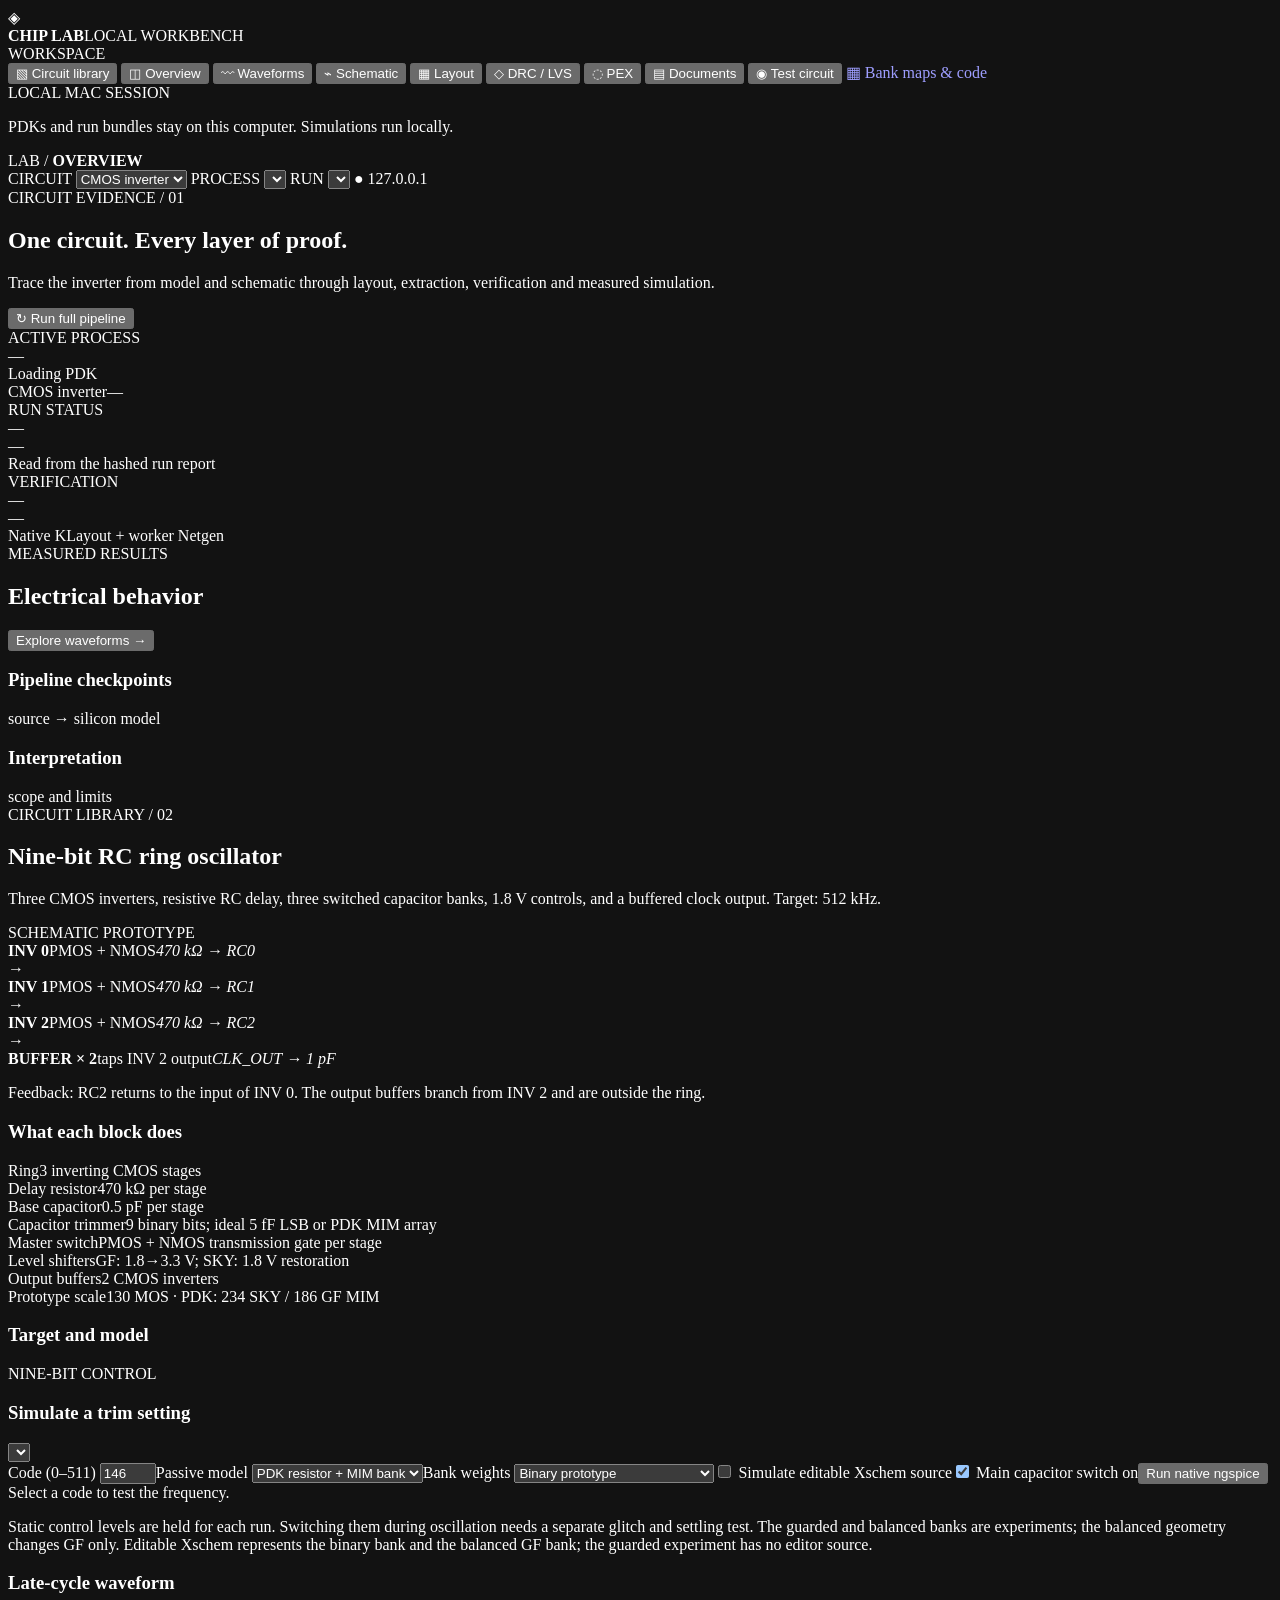
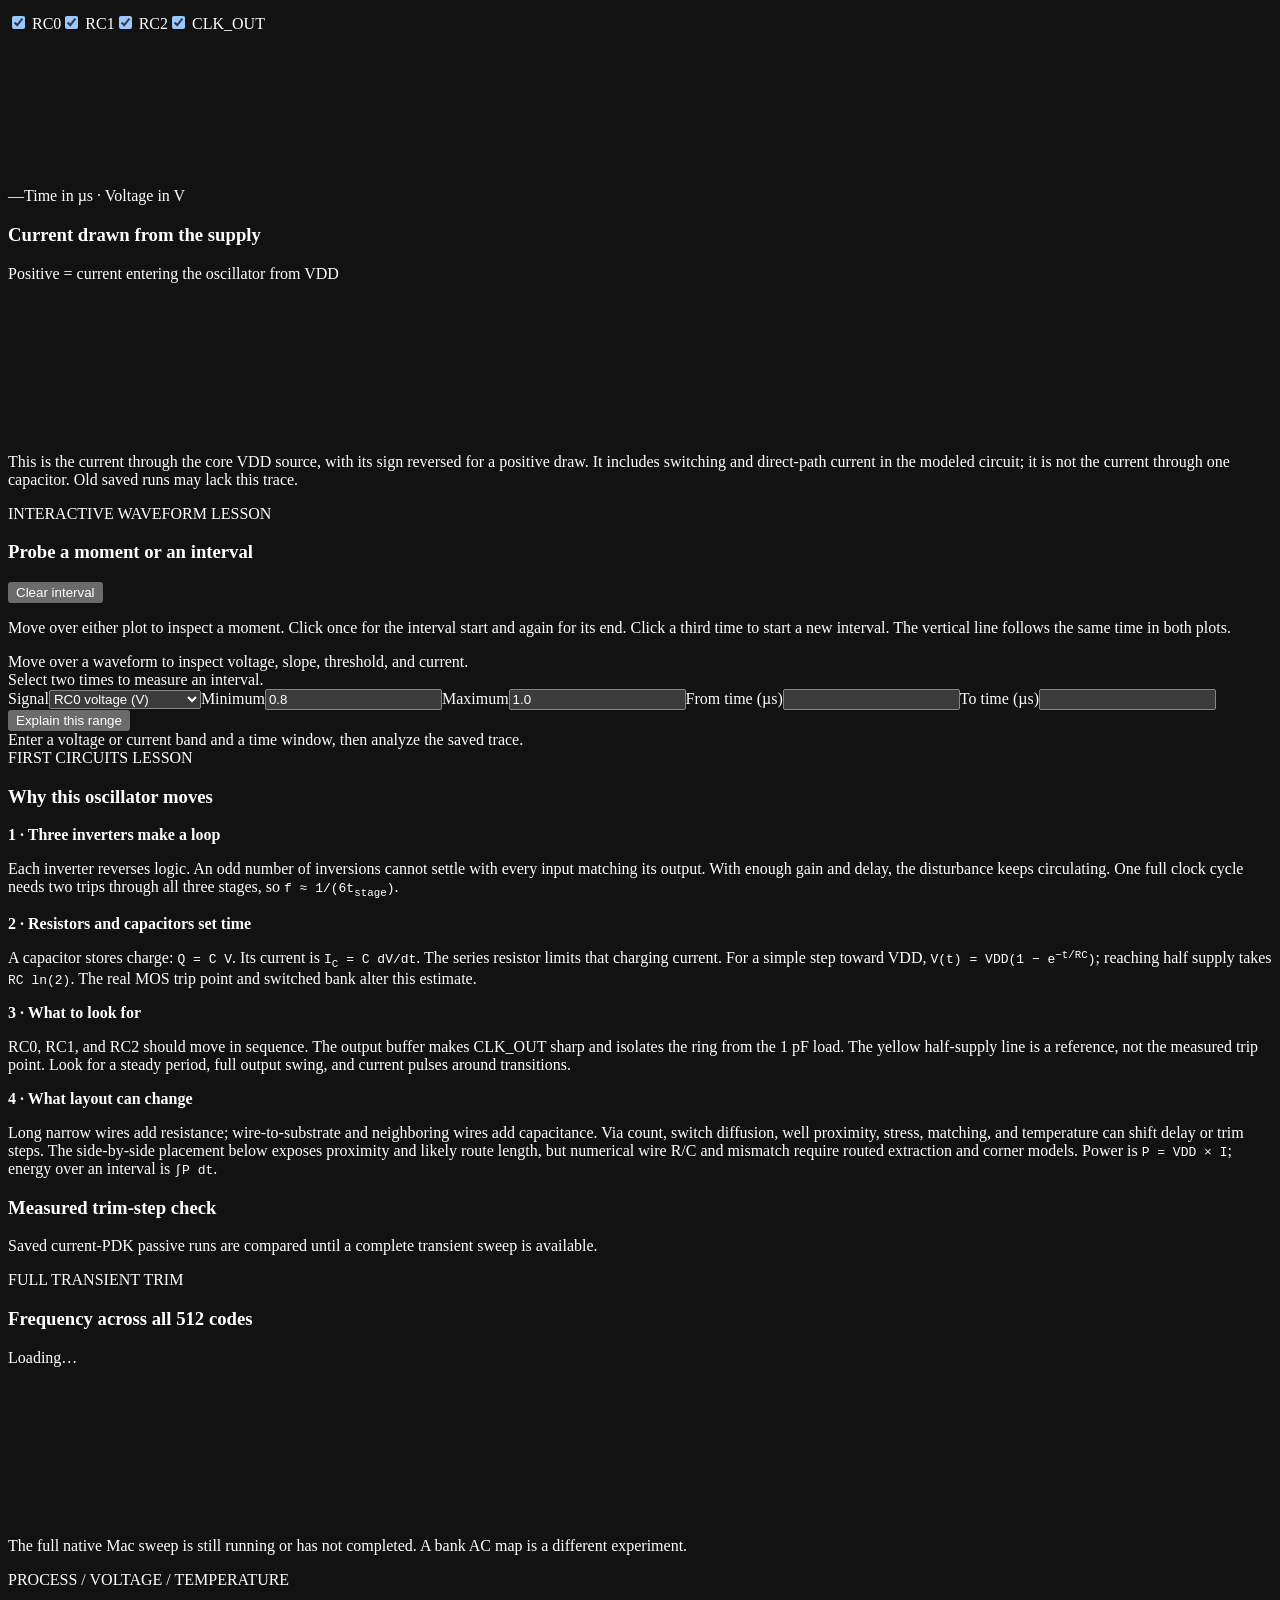
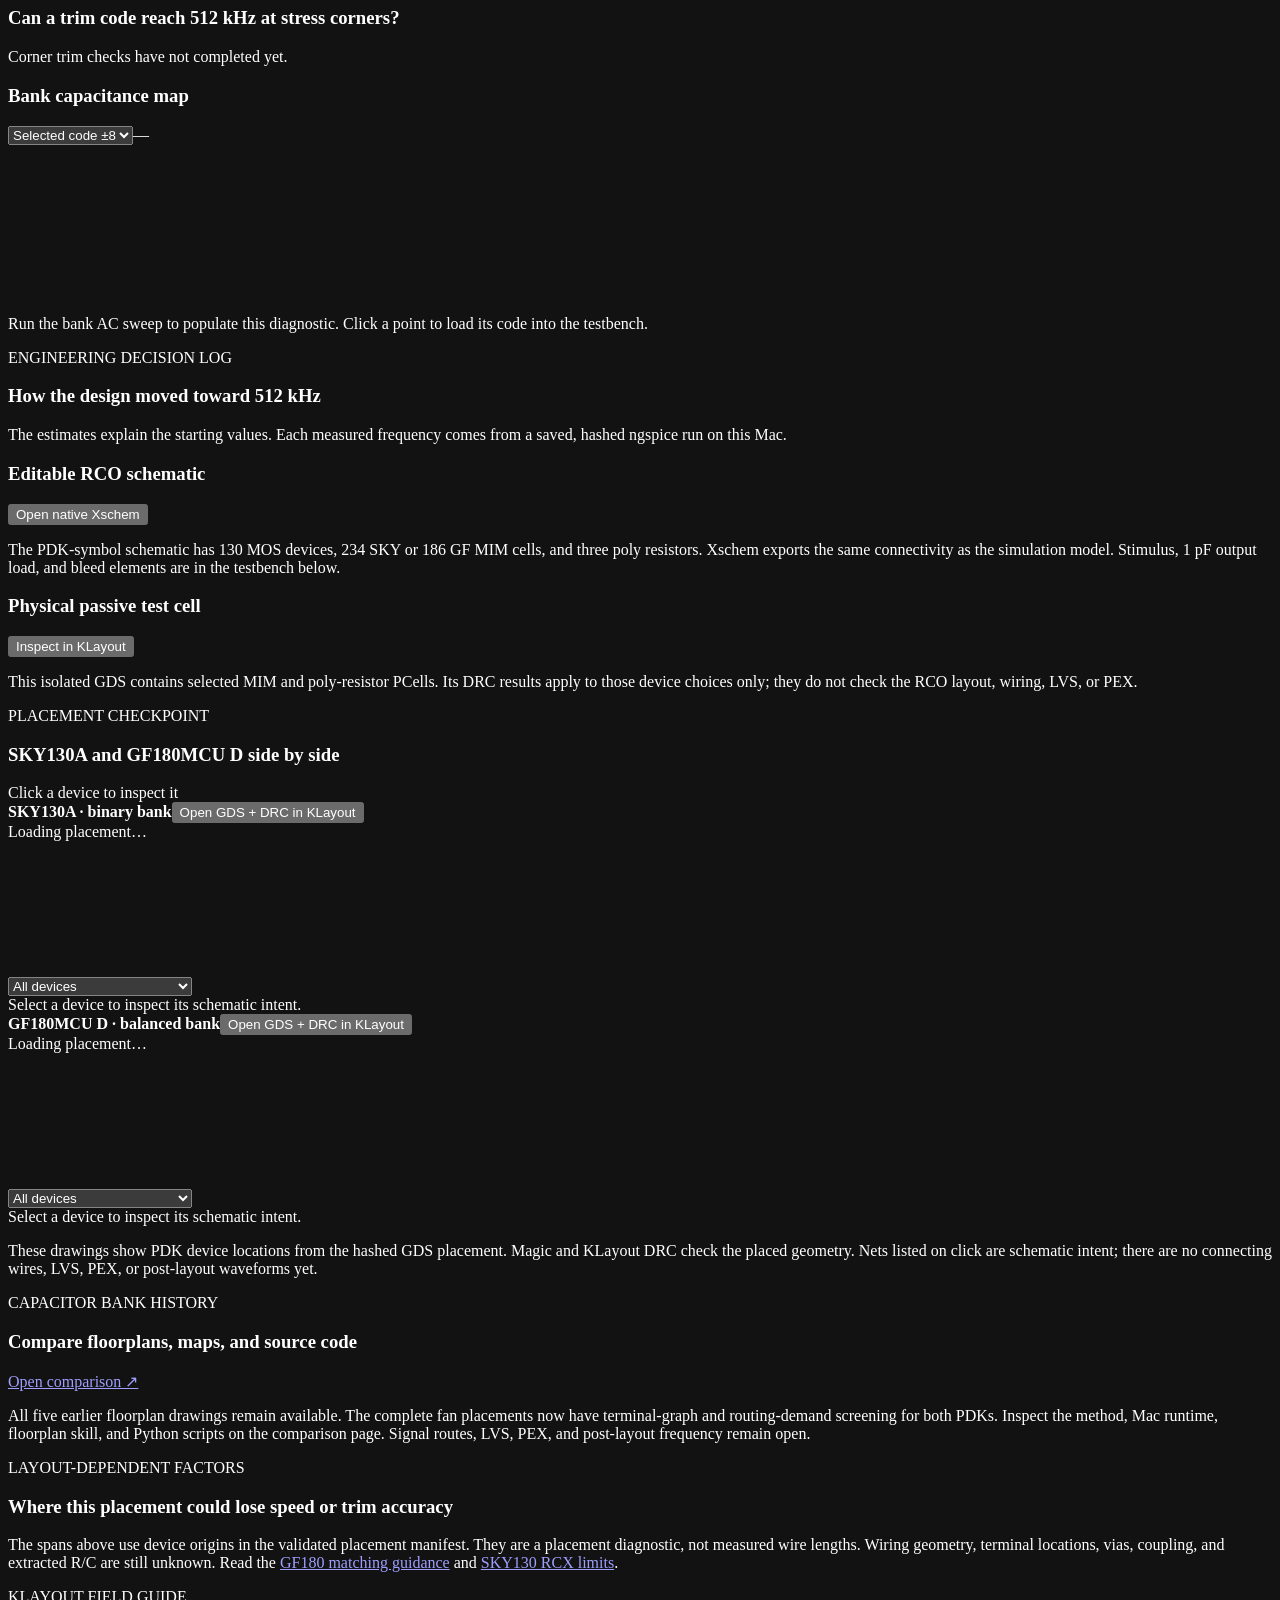
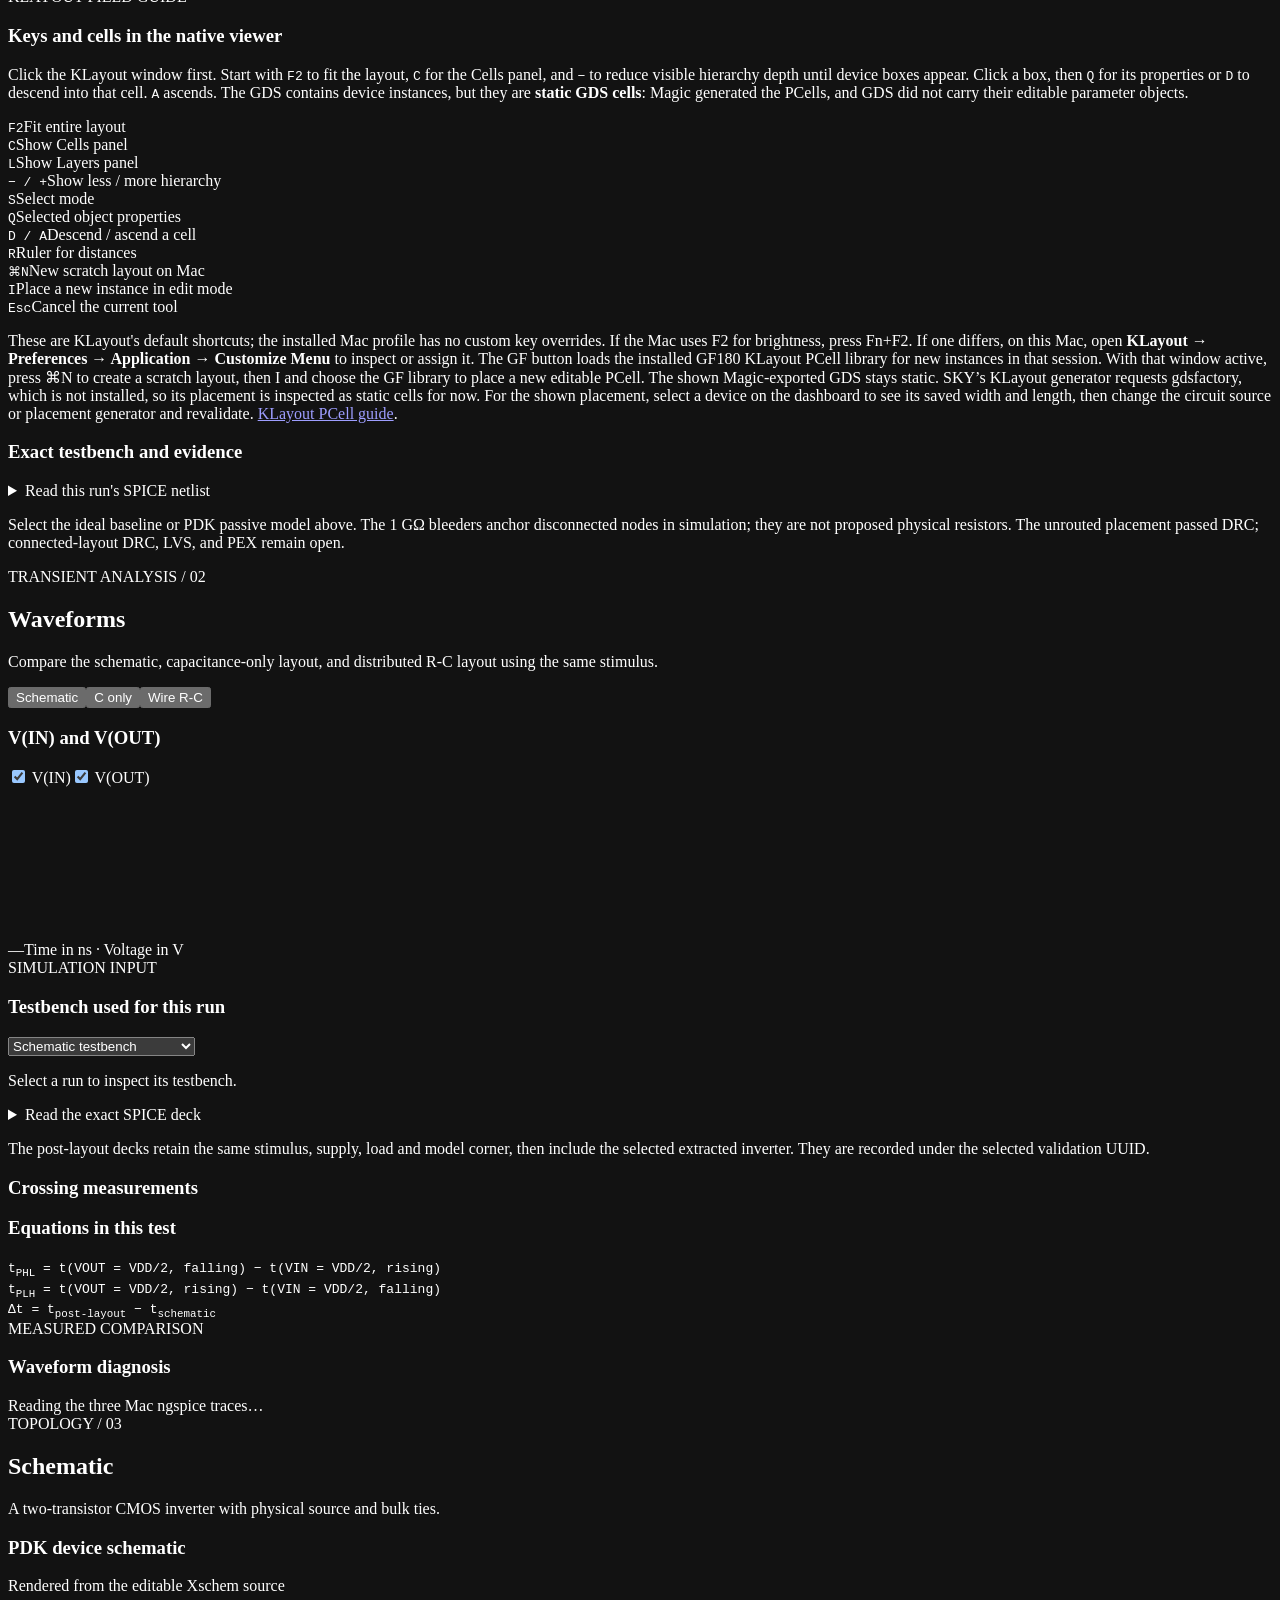
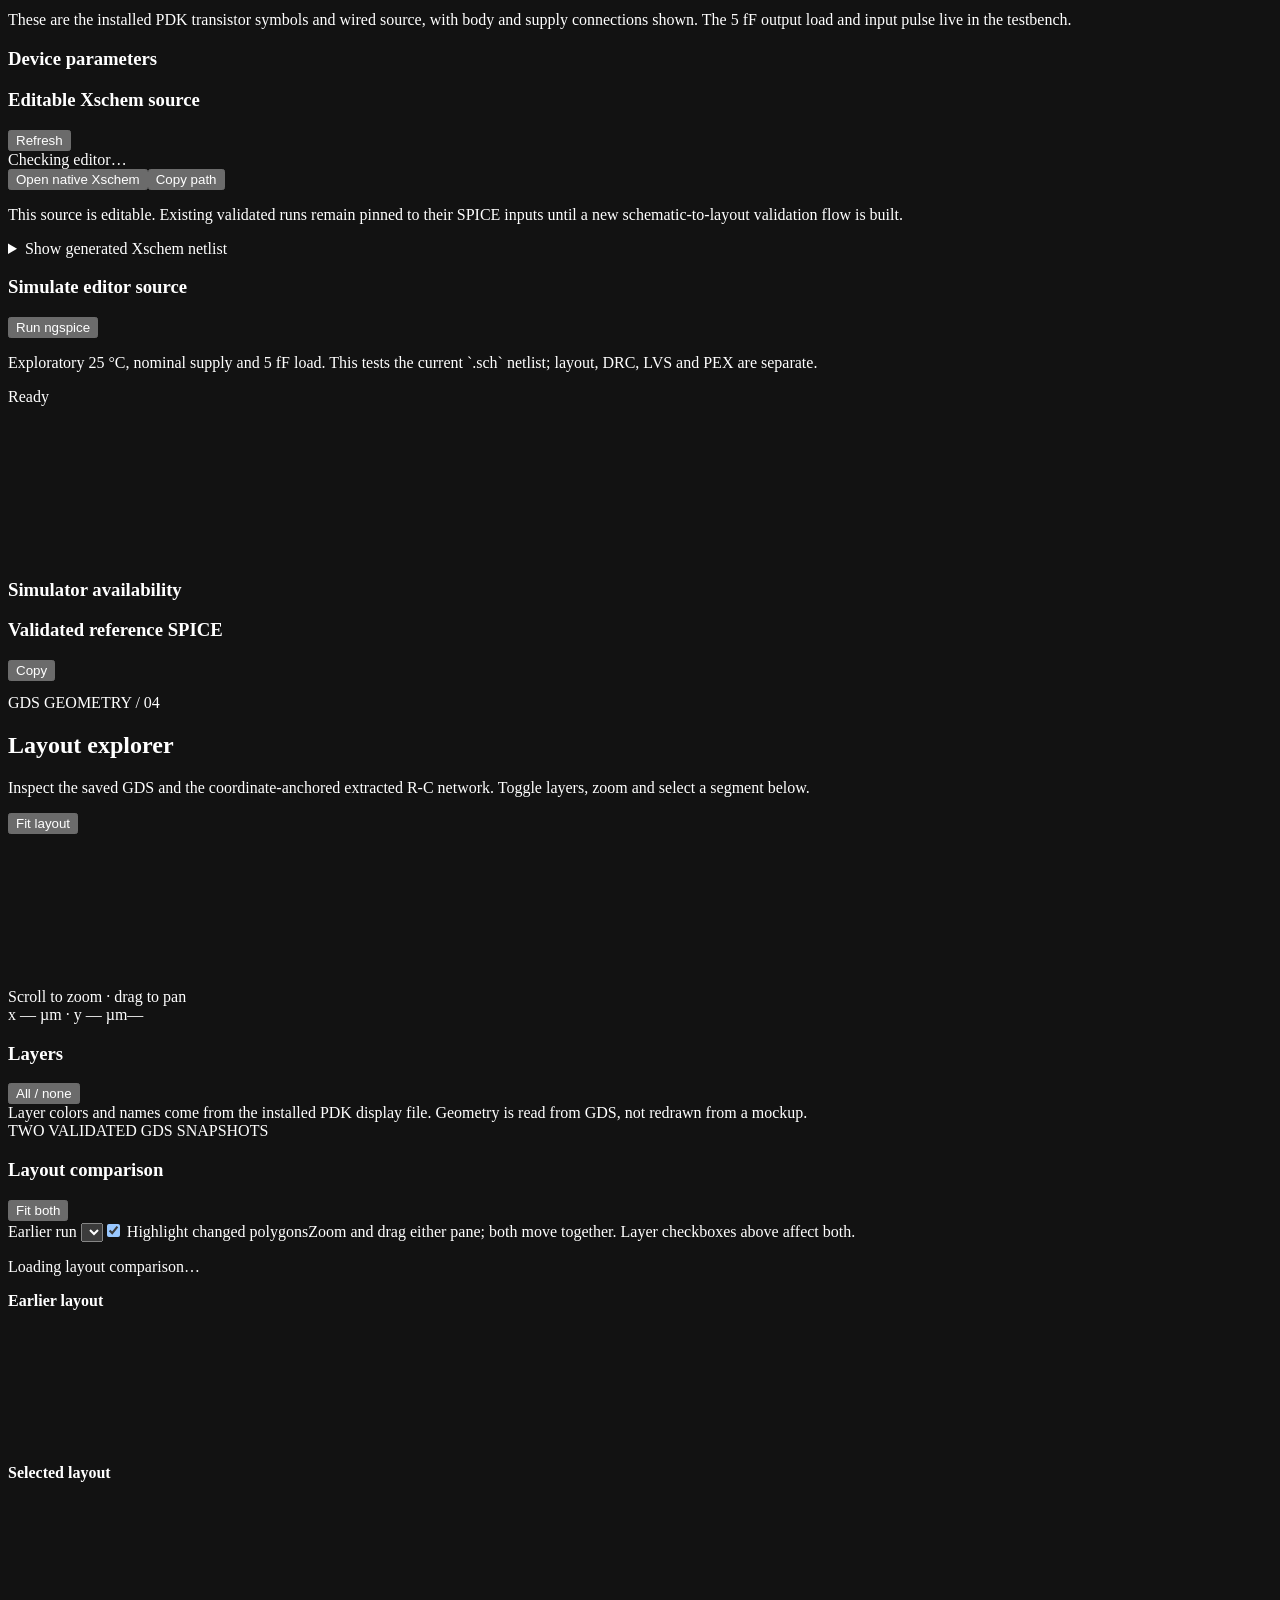
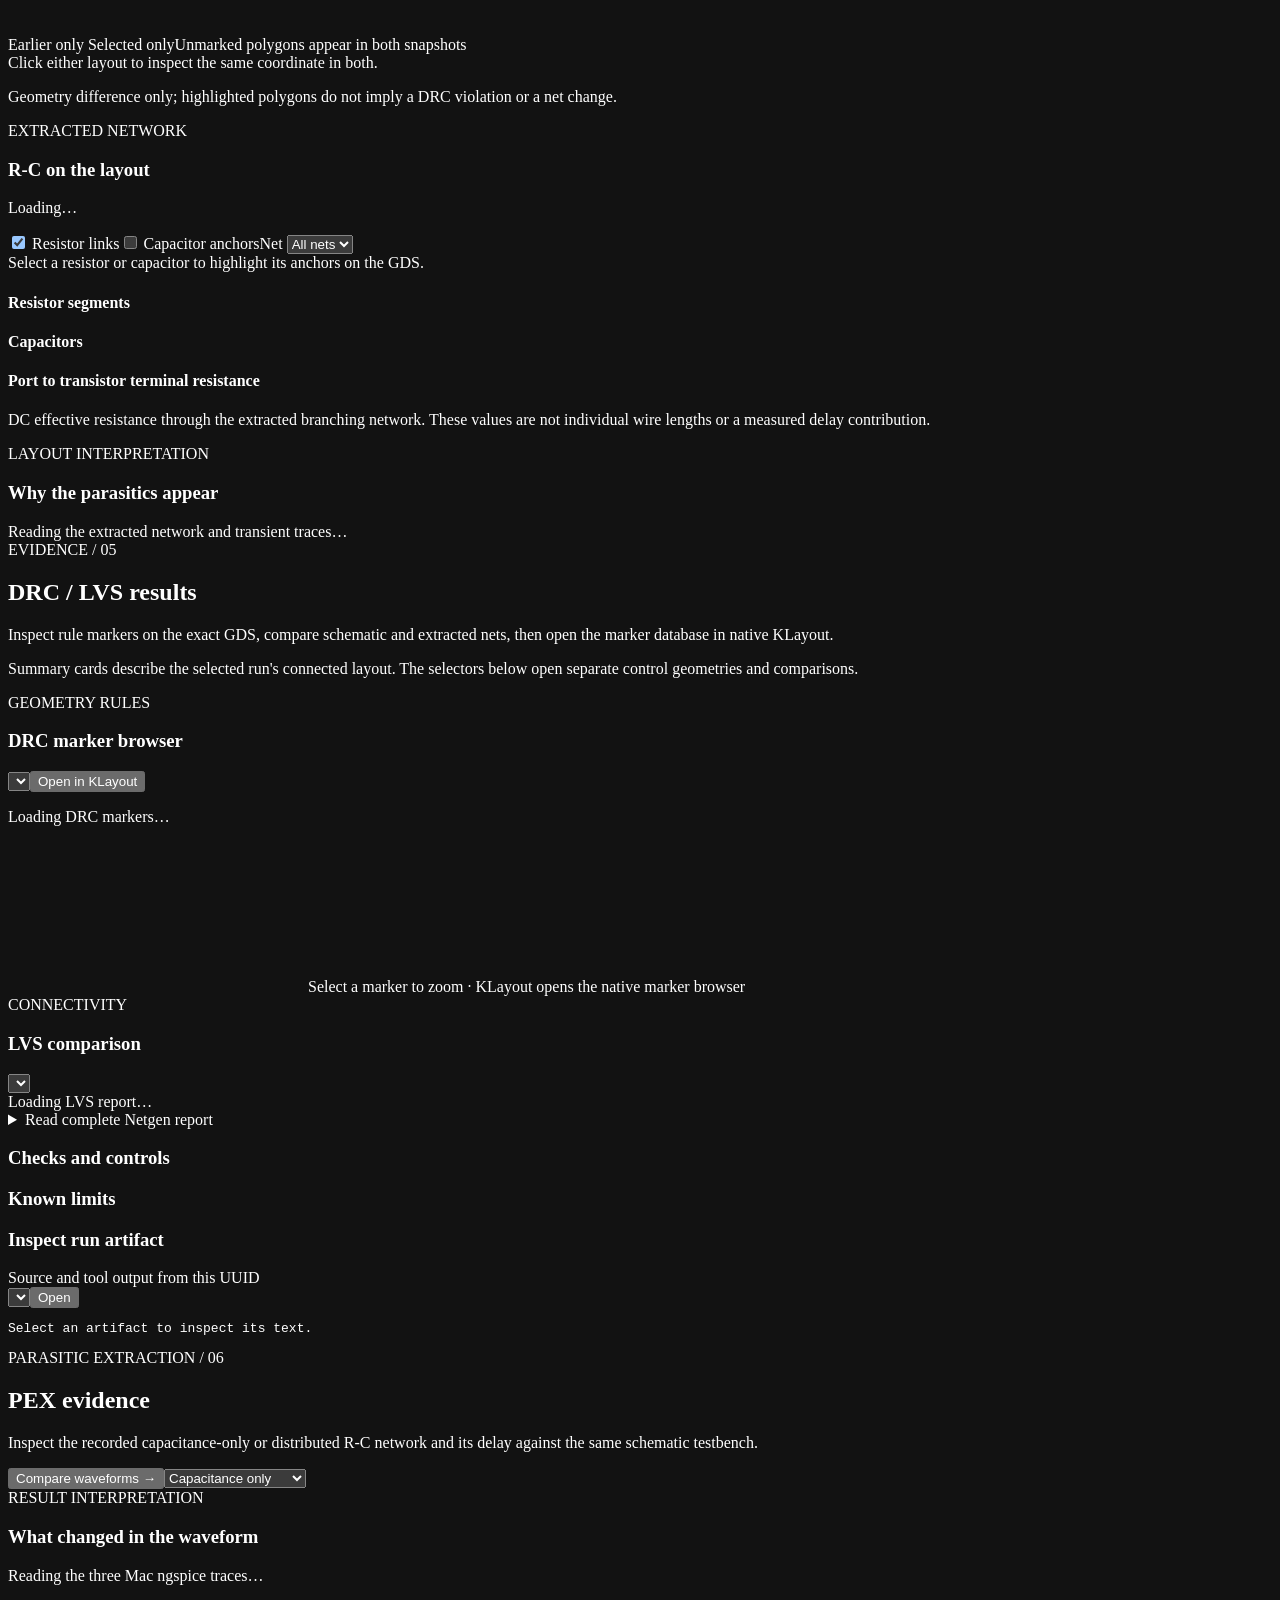
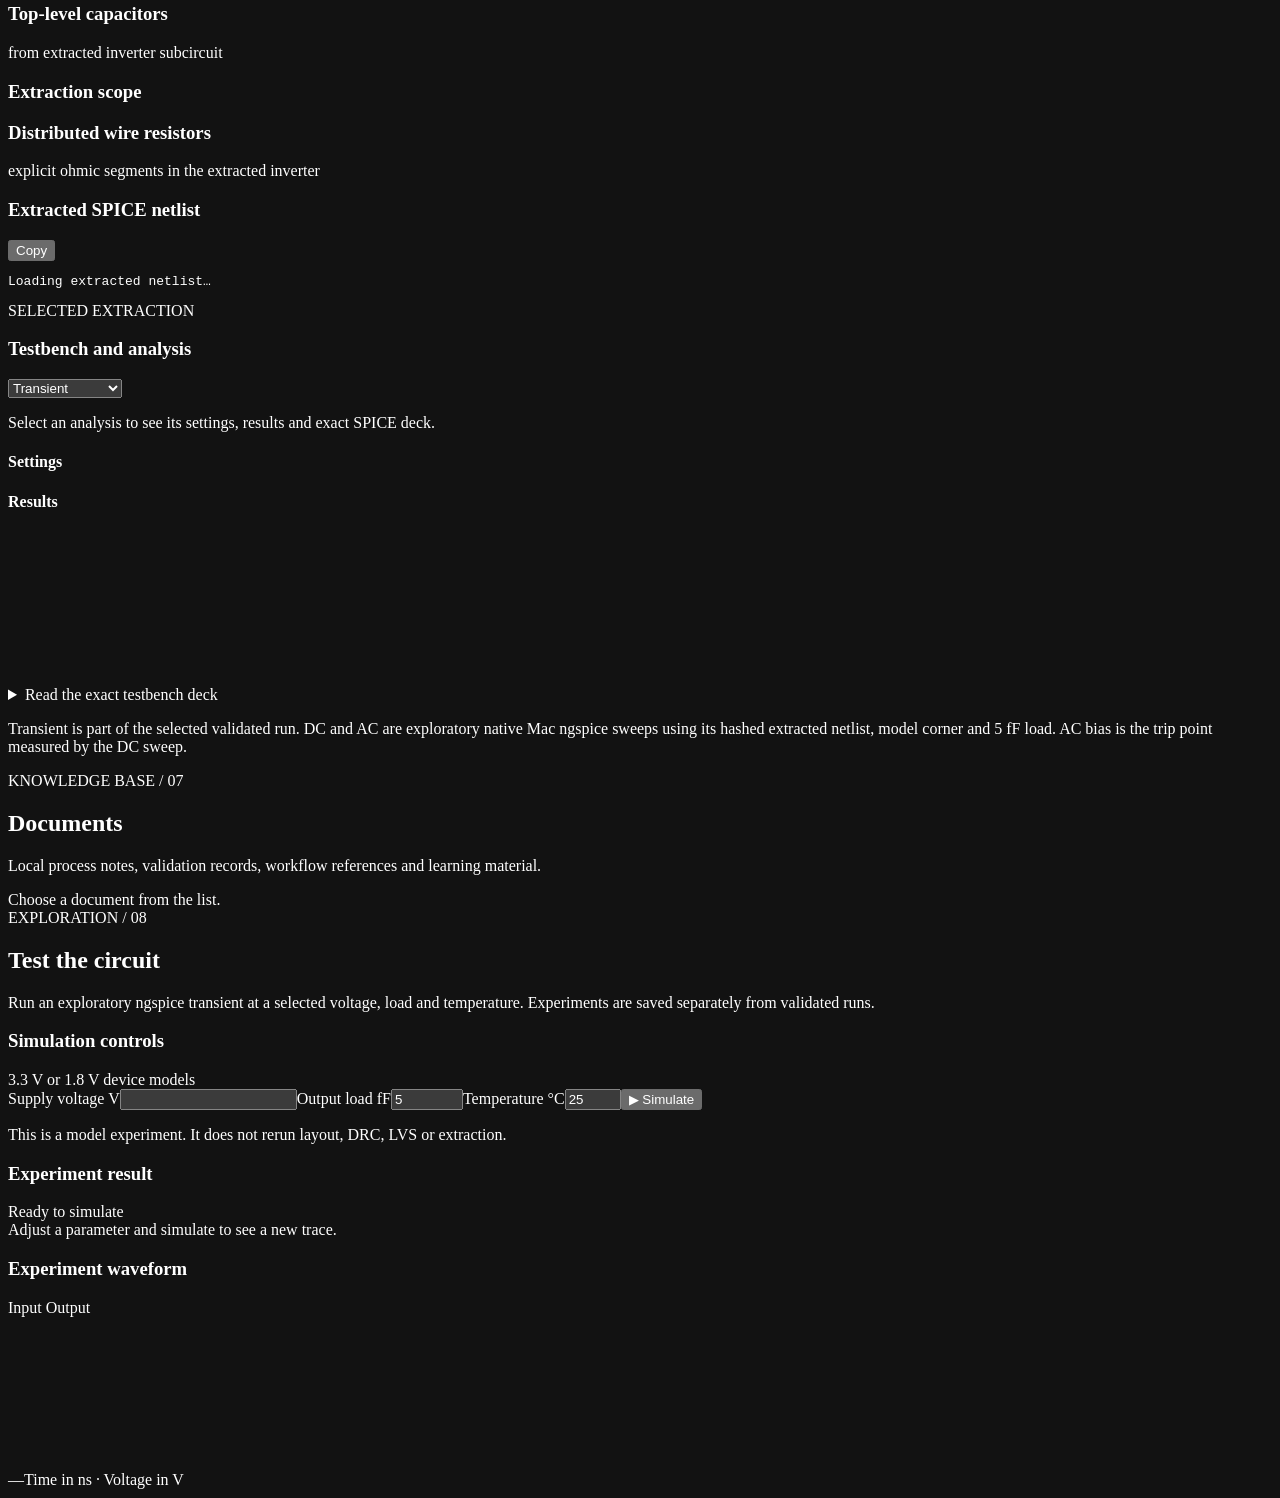
==== commit 2b019eed: "Add full-bank placement feature maps and source viewer" ====
--- a/dashboard/static/index.html
+++ b/dashboard/static/index.html
@@ -23,6 +23,7 @@
         <button class="nav-item" data-view="pex"><span>◌</span> PEX</button>
         <button class="nav-item" data-view="documents"><span>▤</span> Documents</button>
         <button class="nav-item" data-view="experiments"><span>◉</span> Test circuit</button>
+        <a class="nav-item" href="/floorplans/#feature-lab" style="text-decoration:none"><span>▦</span> Bank maps & code</a>
       </nav>
       <div class="sidebar-bottom">
         <div class="system-row"><span class="live-dot"></span> LOCAL MAC SESSION</div>
@@ -75,7 +76,7 @@
           <div class="panel"><div class="panel-heading"><h3>Editable RCO schematic</h3><button id="rco-open-xschem" class="button secondary">Open native Xschem</button></div><p id="rco-schematic-path" class="source-path mono"></p><p class="form-note">The PDK-symbol schematic has 130 MOS devices, 234 SKY or 186 GF MIM cells, and three poly resistors. Xschem exports the same connectivity as the simulation model. Stimulus, 1 pF output load, and bleed elements are in the testbench below.</p></div>
           <div class="panel"><div class="panel-heading"><h3>Physical passive test cell</h3><button id="rco-open-passive-probe" class="button secondary">Inspect in KLayout</button></div><div id="rco-passive-probe" class="interpretation"></div><p class="form-note">This isolated GDS contains selected MIM and poly-resistor PCells. Its DRC results apply to those device choices only; they do not check the RCO layout, wiring, LVS, or PEX.</p></div>
           <div class="panel"><div class="panel-heading"><div><div class="eyebrow">PLACEMENT CHECKPOINT</div><h3>SKY130A and GF180MCU D side by side</h3></div><span class="small-muted">Click a device to inspect it</span></div><div class="rco-placement-grid"><div class="rco-placement-card"><div class="rco-placement-head"><strong>SKY130A · binary bank</strong><button class="small-button" data-rco-open-placement="sky130">Open GDS + DRC in KLayout</button></div><div id="rco-placement-sky-status" class="small-muted">Loading placement…</div><select id="rco-placement-sky-region" aria-label="SKY placement region"><option value="all">All devices</option><option value="bank">Capacitor banks + resistors</option><option value="mos">MOS and controls</option></select><canvas id="rco-placement-sky" aria-label="SKY130A RCO device placement"></canvas><div id="rco-placement-sky-detail" class="interpretation">Select a device to inspect its schematic intent.</div></div><div class="rco-placement-card"><div class="rco-placement-head"><strong>GF180MCU D · balanced bank</strong><button class="small-button" data-rco-open-placement="gf180">Open GDS + DRC in KLayout</button></div><div id="rco-placement-gf-status" class="small-muted">Loading placement…</div><select id="rco-placement-gf-region" aria-label="GF placement region"><option value="all">All devices</option><option value="bank">Capacitor banks + resistors</option><option value="mos">MOS and controls</option></select><canvas id="rco-placement-gf" aria-label="GF180MCU D RCO device placement"></canvas><div id="rco-placement-gf-detail" class="interpretation">Select a device to inspect its schematic intent.</div></div></div><p class="form-note">These drawings show PDK device locations from the hashed GDS placement. Magic and KLayout DRC check the placed geometry. Nets listed on click are schematic intent; there are no connecting wires, LVS, PEX, or post-layout waveforms yet.</p></div>
-          <div class="panel"><div class="panel-heading"><div><div class="eyebrow">CAPACITOR BANK HISTORY</div><h3>Compare all five floorplan snapshots</h3></div><a class="button secondary" href="/floorplans/" target="_blank" rel="noopener">Open comparison ↗</a></div><p class="form-note">The original mirrored fan, compact revision, uniform-grid revision, connected-bit revision, and exact-centroid reference are preserved. Select any two side by side, zoom, and open either drawing full size. These are one-stage bank placement maps for both PDKs.</p></div>
+          <div class="panel"><div class="panel-heading"><div><div class="eyebrow">CAPACITOR BANK HISTORY</div><h3>Compare floorplans, maps, and source code</h3></div><a class="button secondary" href="/floorplans/" target="_blank" rel="noopener">Open comparison ↗</a></div><p class="form-note">All five earlier floorplan drawings remain available. The complete fan placements now have terminal-graph and routing-demand screening for both PDKs. Inspect the method, Mac runtime, floorplan skill, and Python scripts on the comparison page. Signal routes, LVS, PEX, and post-layout frequency remain open.</p></div>
           <div class="panel"><div class="panel-heading"><div><div class="eyebrow">LAYOUT-DEPENDENT FACTORS</div><h3>Where this placement could lose speed or trim accuracy</h3></div></div><div id="rco-layout-factors" class="rco-teach-grid"></div><p class="form-note">The spans above use device origins in the validated placement manifest. They are a placement diagnostic, not measured wire lengths. Wiring geometry, terminal locations, vias, coupling, and extracted R/C are still unknown. Read the <a href="https://gf180mcu-pdk.readthedocs.io/en/latest/physical_verification/design_manual/drm_10_6.html" target="_blank" rel="noreferrer">GF180 matching guidance</a> and <a href="https://skywater-pdk.readthedocs.io/en/main/rules/rcx.html" target="_blank" rel="noreferrer">SKY130 RCX limits</a>.</p></div>
           <div class="panel"><div class="panel-heading"><div><div class="eyebrow">KLAYOUT FIELD GUIDE</div><h3>Keys and cells in the native viewer</h3></div></div><p class="rco-lesson">Click the KLayout window first. Start with <kbd>F2</kbd> to fit the layout, <kbd>C</kbd> for the Cells panel, and <kbd>−</kbd> to reduce visible hierarchy depth until device boxes appear. Click a box, then <kbd>Q</kbd> for its properties or <kbd>D</kbd> to descend into that cell. <kbd>A</kbd> ascends. The GDS contains device instances, but they are <strong>static GDS cells</strong>: Magic generated the PCells, and GDS did not carry their editable parameter objects.</p><div class="rco-key-grid"><div><kbd>F2</kbd><span>Fit entire layout</span></div><div><kbd>C</kbd><span>Show Cells panel</span></div><div><kbd>L</kbd><span>Show Layers panel</span></div><div><kbd>− / +</kbd><span>Show less / more hierarchy</span></div><div><kbd>S</kbd><span>Select mode</span></div><div><kbd>Q</kbd><span>Selected object properties</span></div><div><kbd>D / A</kbd><span>Descend / ascend a cell</span></div><div><kbd>R</kbd><span>Ruler for distances</span></div><div><kbd>⌘N</kbd><span>New scratch layout on Mac</span></div><div><kbd>I</kbd><span>Place a new instance in edit mode</span></div><div><kbd>Esc</kbd><span>Cancel the current tool</span></div></div><p class="form-note">These are KLayout's default shortcuts; the installed Mac profile has no custom key overrides. If the Mac uses F2 for brightness, press Fn+F2. If one differs, on this Mac, open <strong>KLayout → Preferences → Application → Customize Menu</strong> to inspect or assign it. The GF button loads the installed GF180 KLayout PCell library for new instances in that session. With that window active, press ⌘N to create a scratch layout, then I and choose the GF library to place a new editable PCell. The shown Magic-exported GDS stays static. SKY’s KLayout generator requests gdsfactory, which is not installed, so its placement is inspected as static cells for now. For the shown placement, select a device on the dashboard to see its saved width and length, then change the circuit source or placement generator and revalidate. <a href="https://www.klayout.de/doc/about/about_pcells.html" target="_blank" rel="noreferrer">KLayout PCell guide</a>.</p></div>
           <div class="panel"><div class="panel-heading"><h3>Exact testbench and evidence</h3></div><p id="rco-run-path" class="source-path mono"></p><details class="report-details"><summary>Read this run's SPICE netlist</summary><pre id="rco-netlist" class="code-block"></pre></details><p class="form-note">Select the ideal baseline or PDK passive model above. The 1 GΩ bleeders anchor disconnected nodes in simulation; they are not proposed physical resistors. The unrouted placement passed DRC; connected-layout DRC, LVS, and PEX remain open.</p></div>
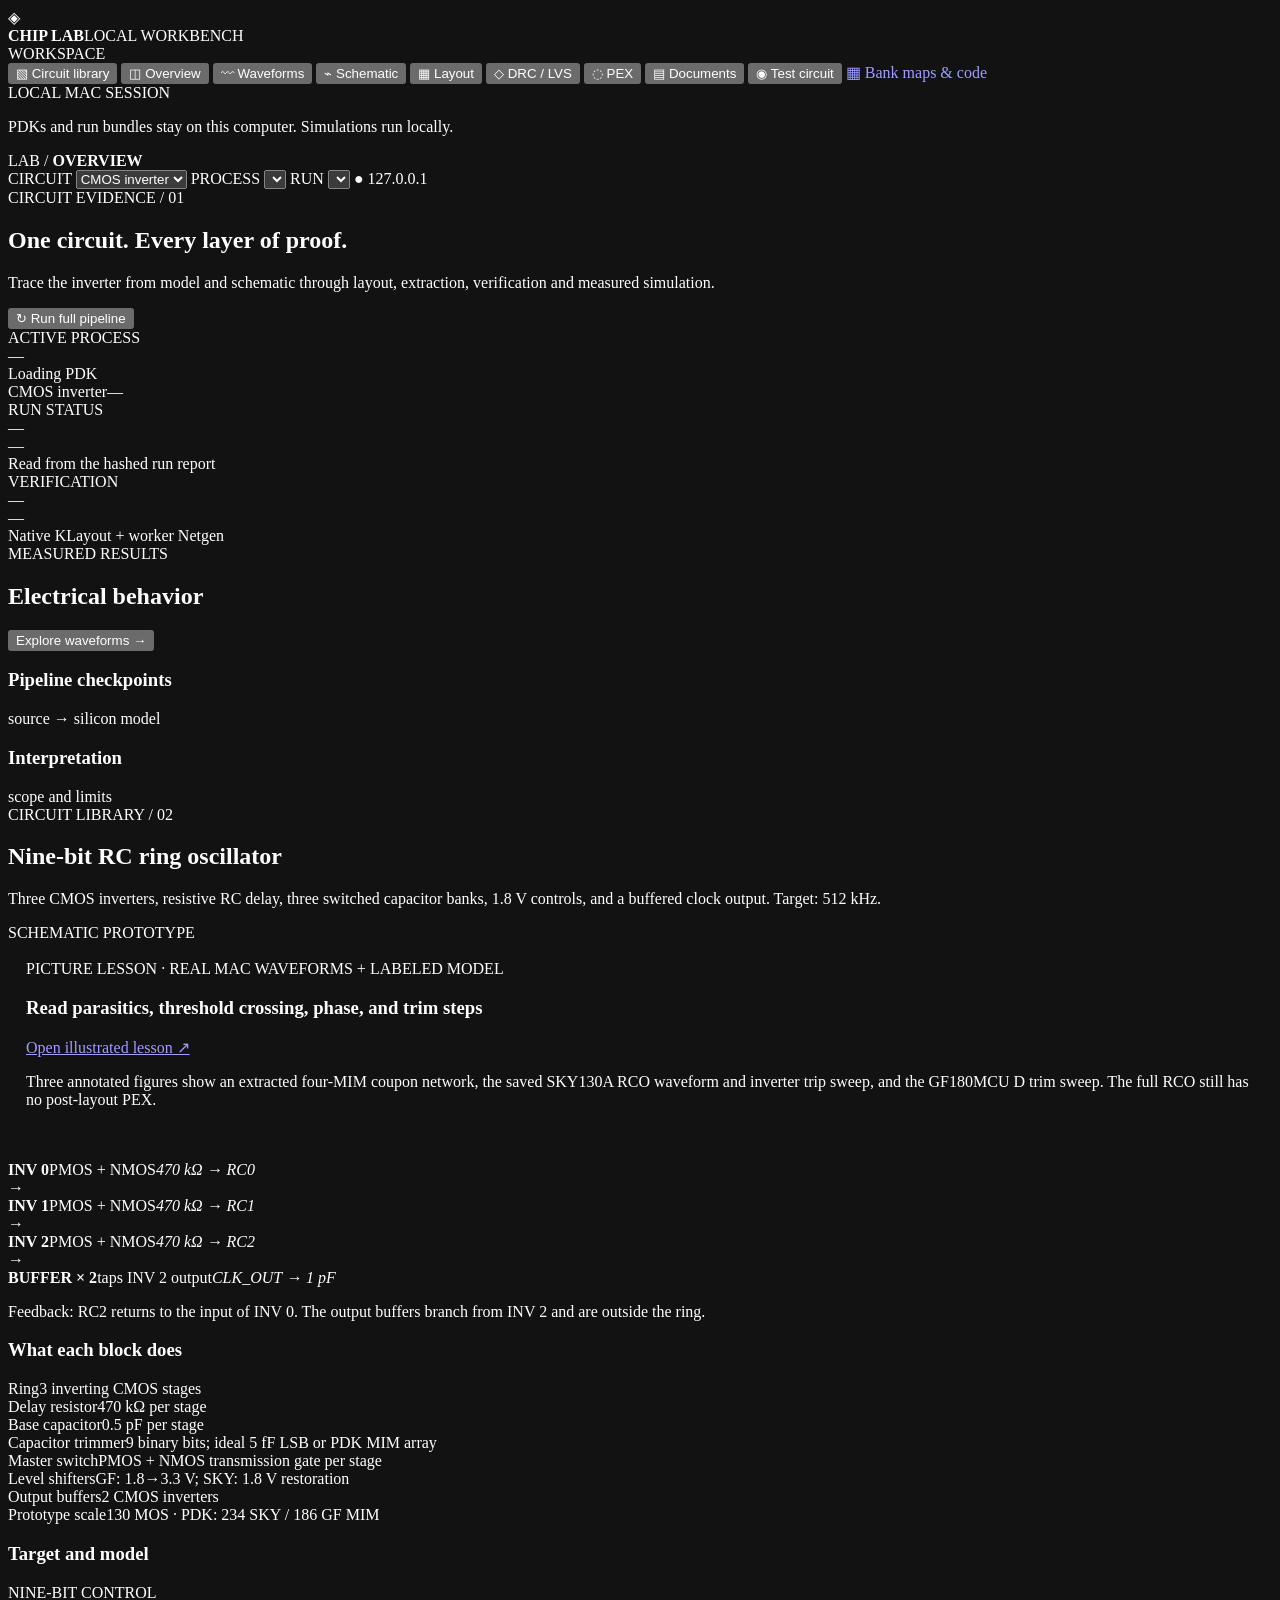
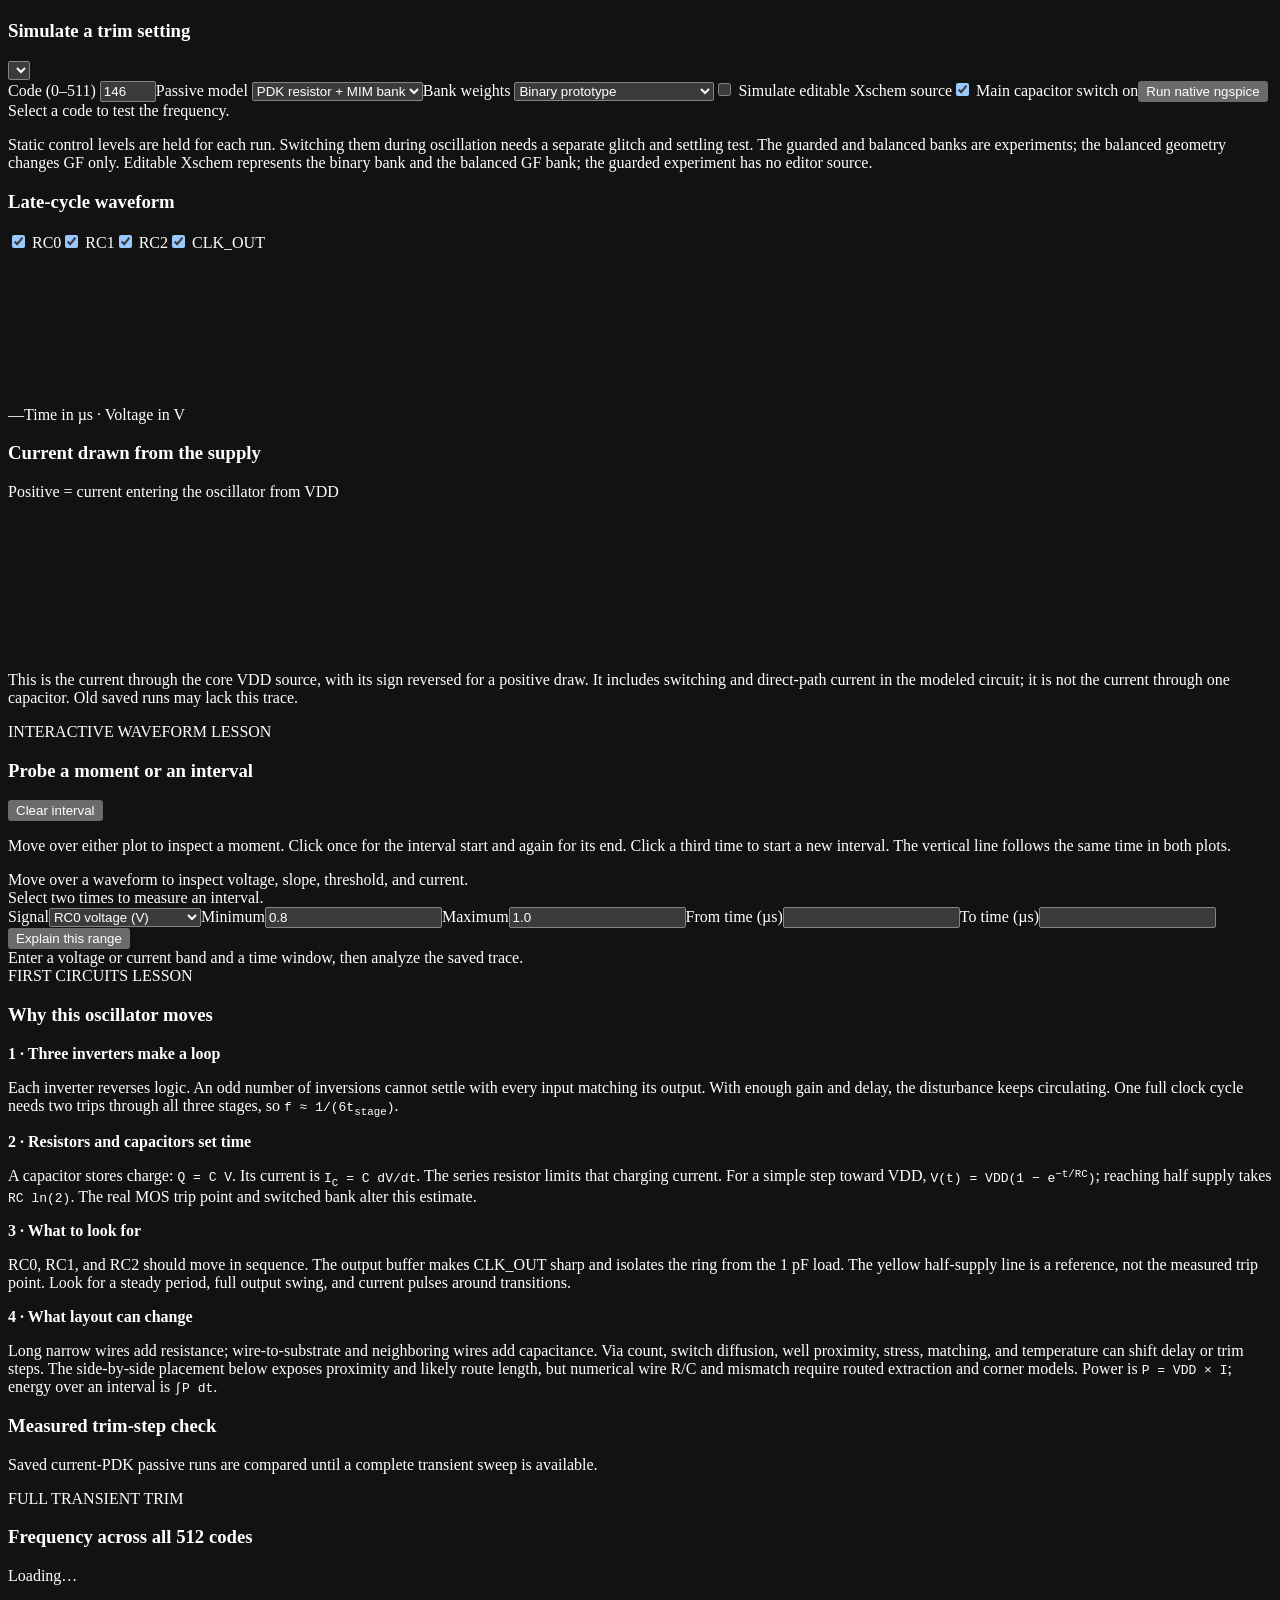
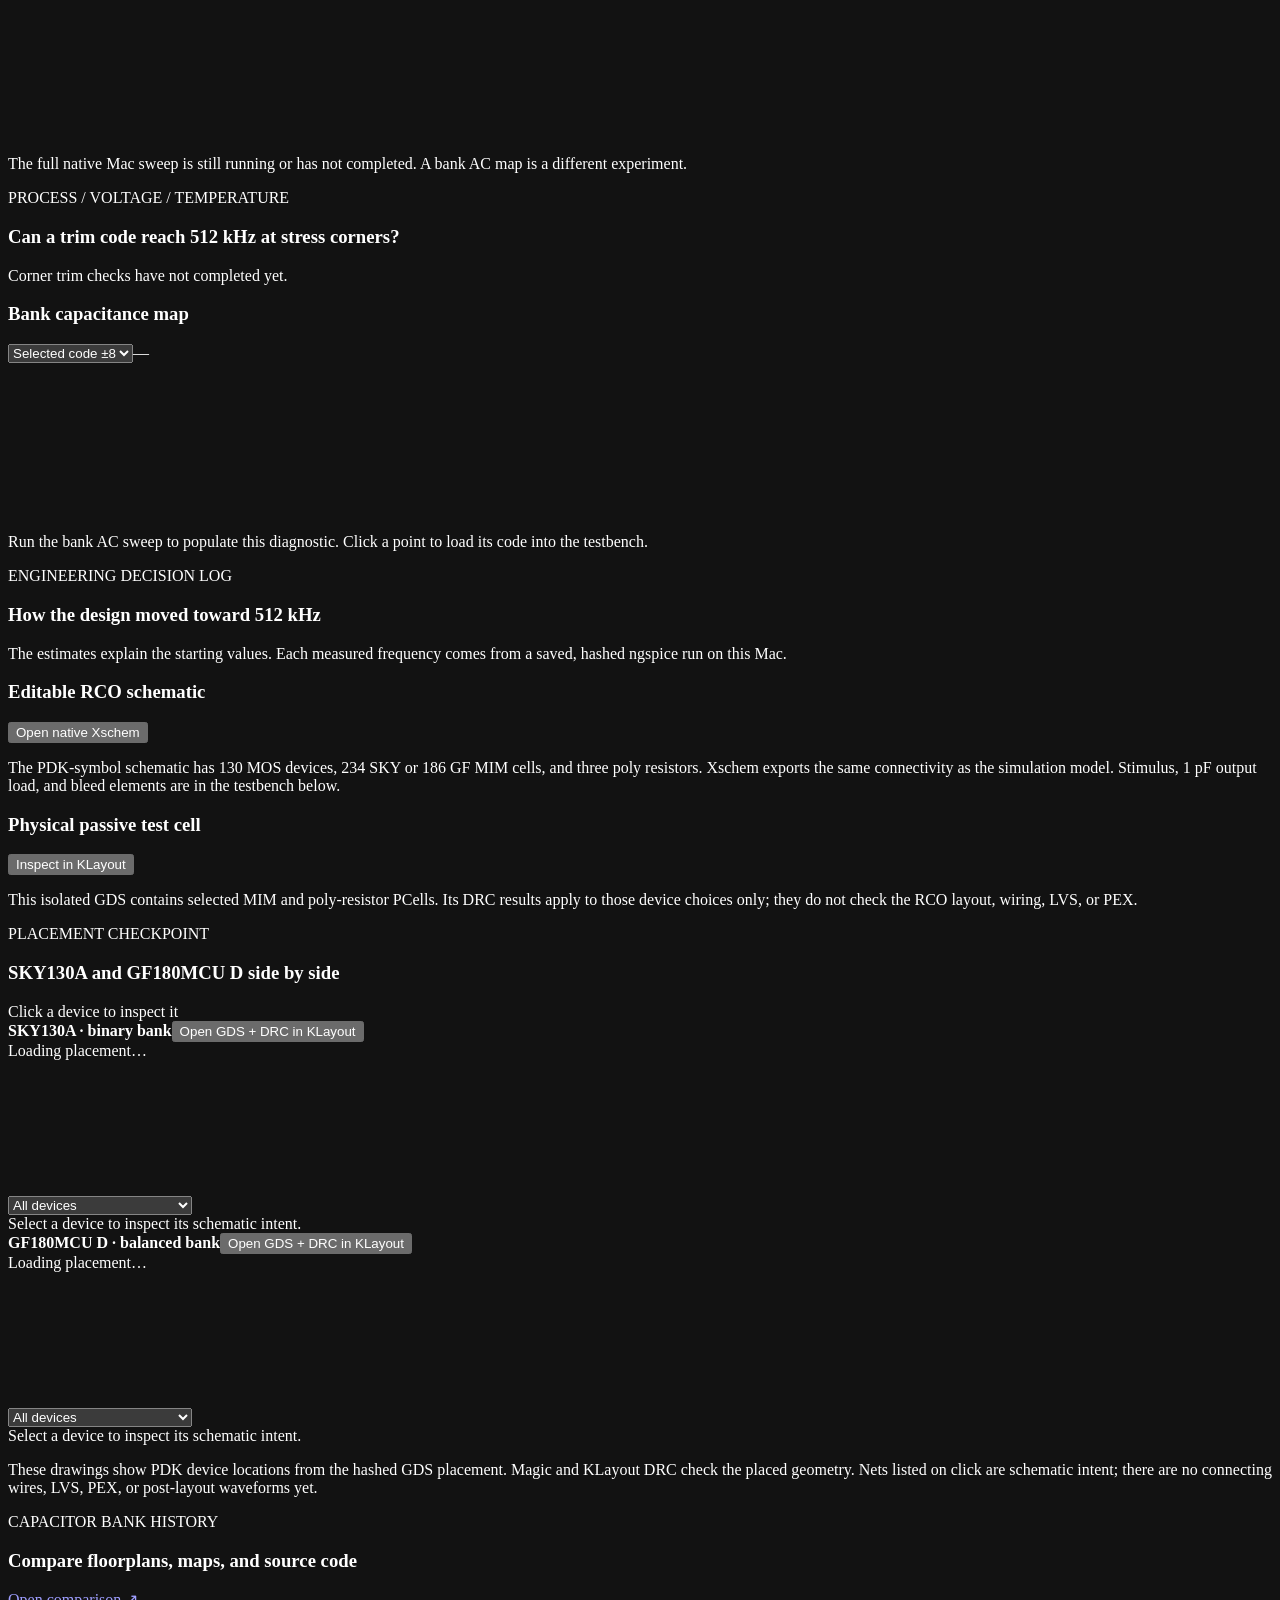
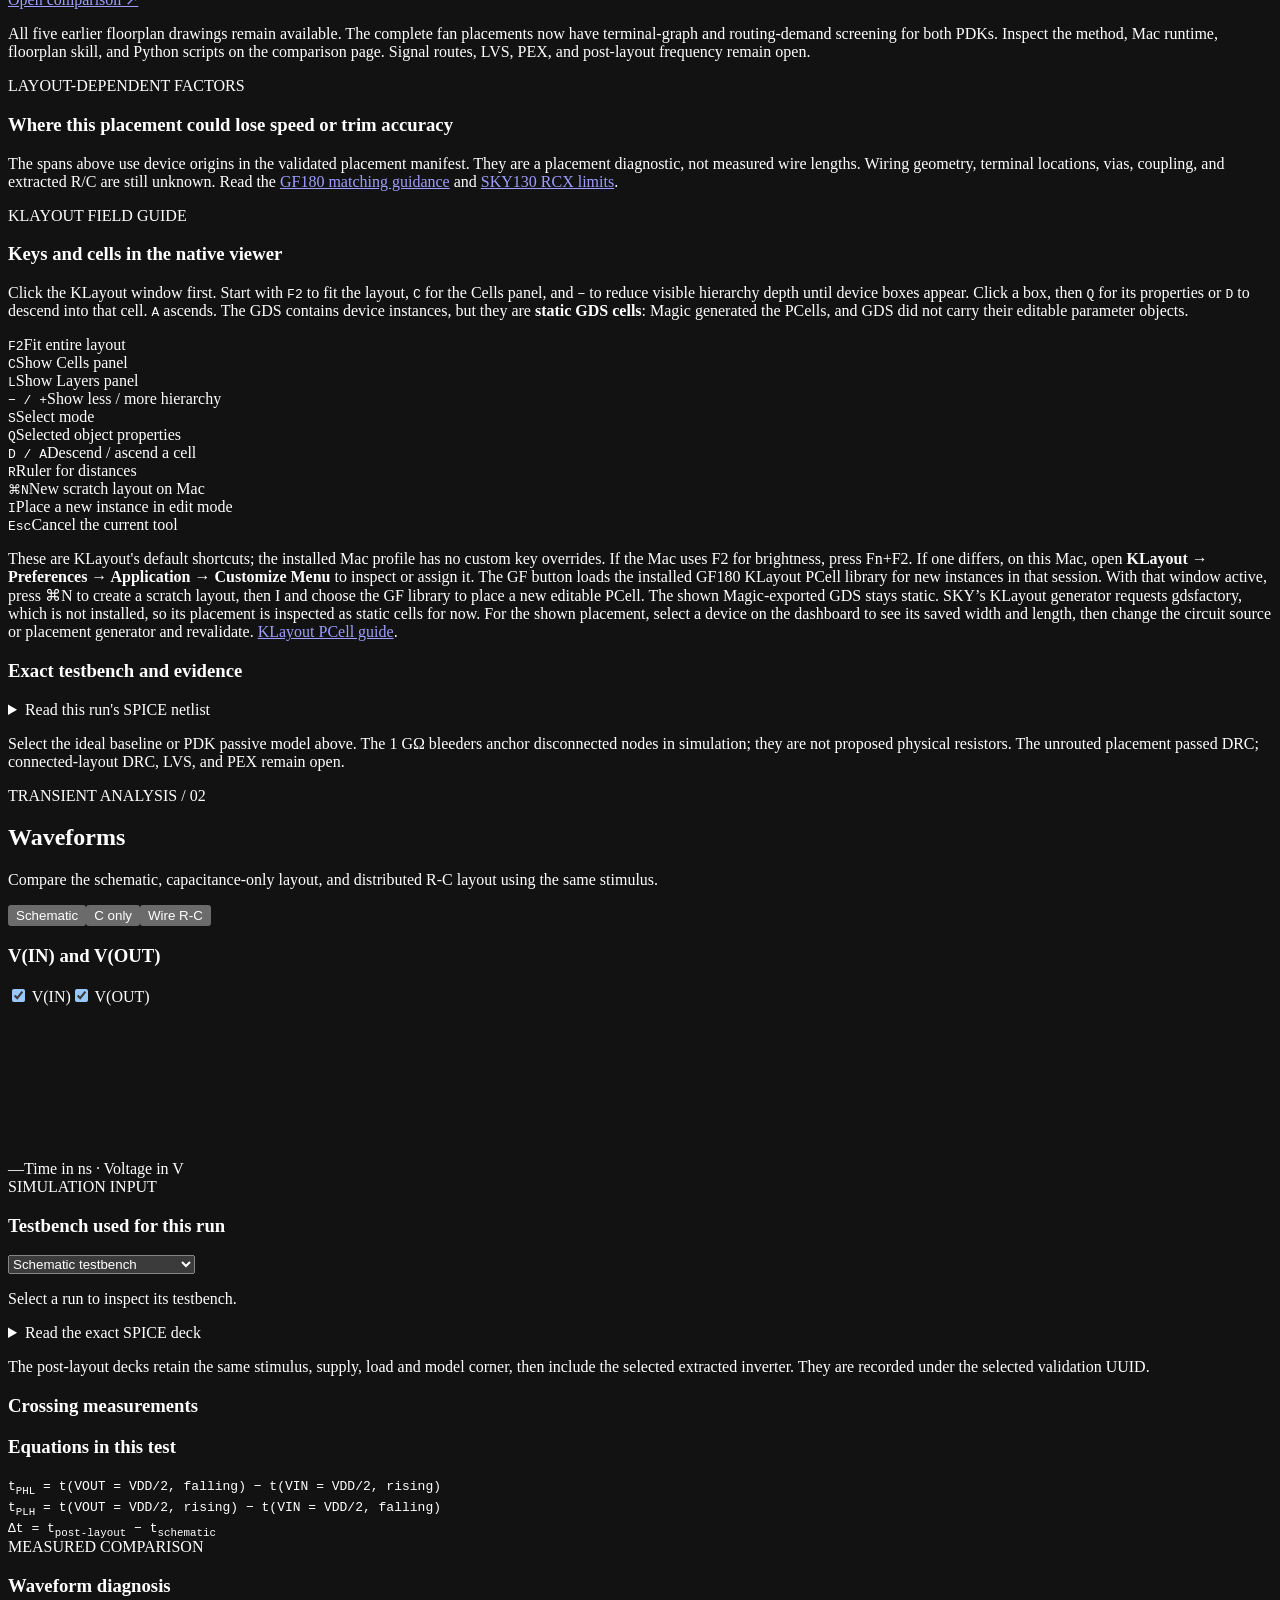
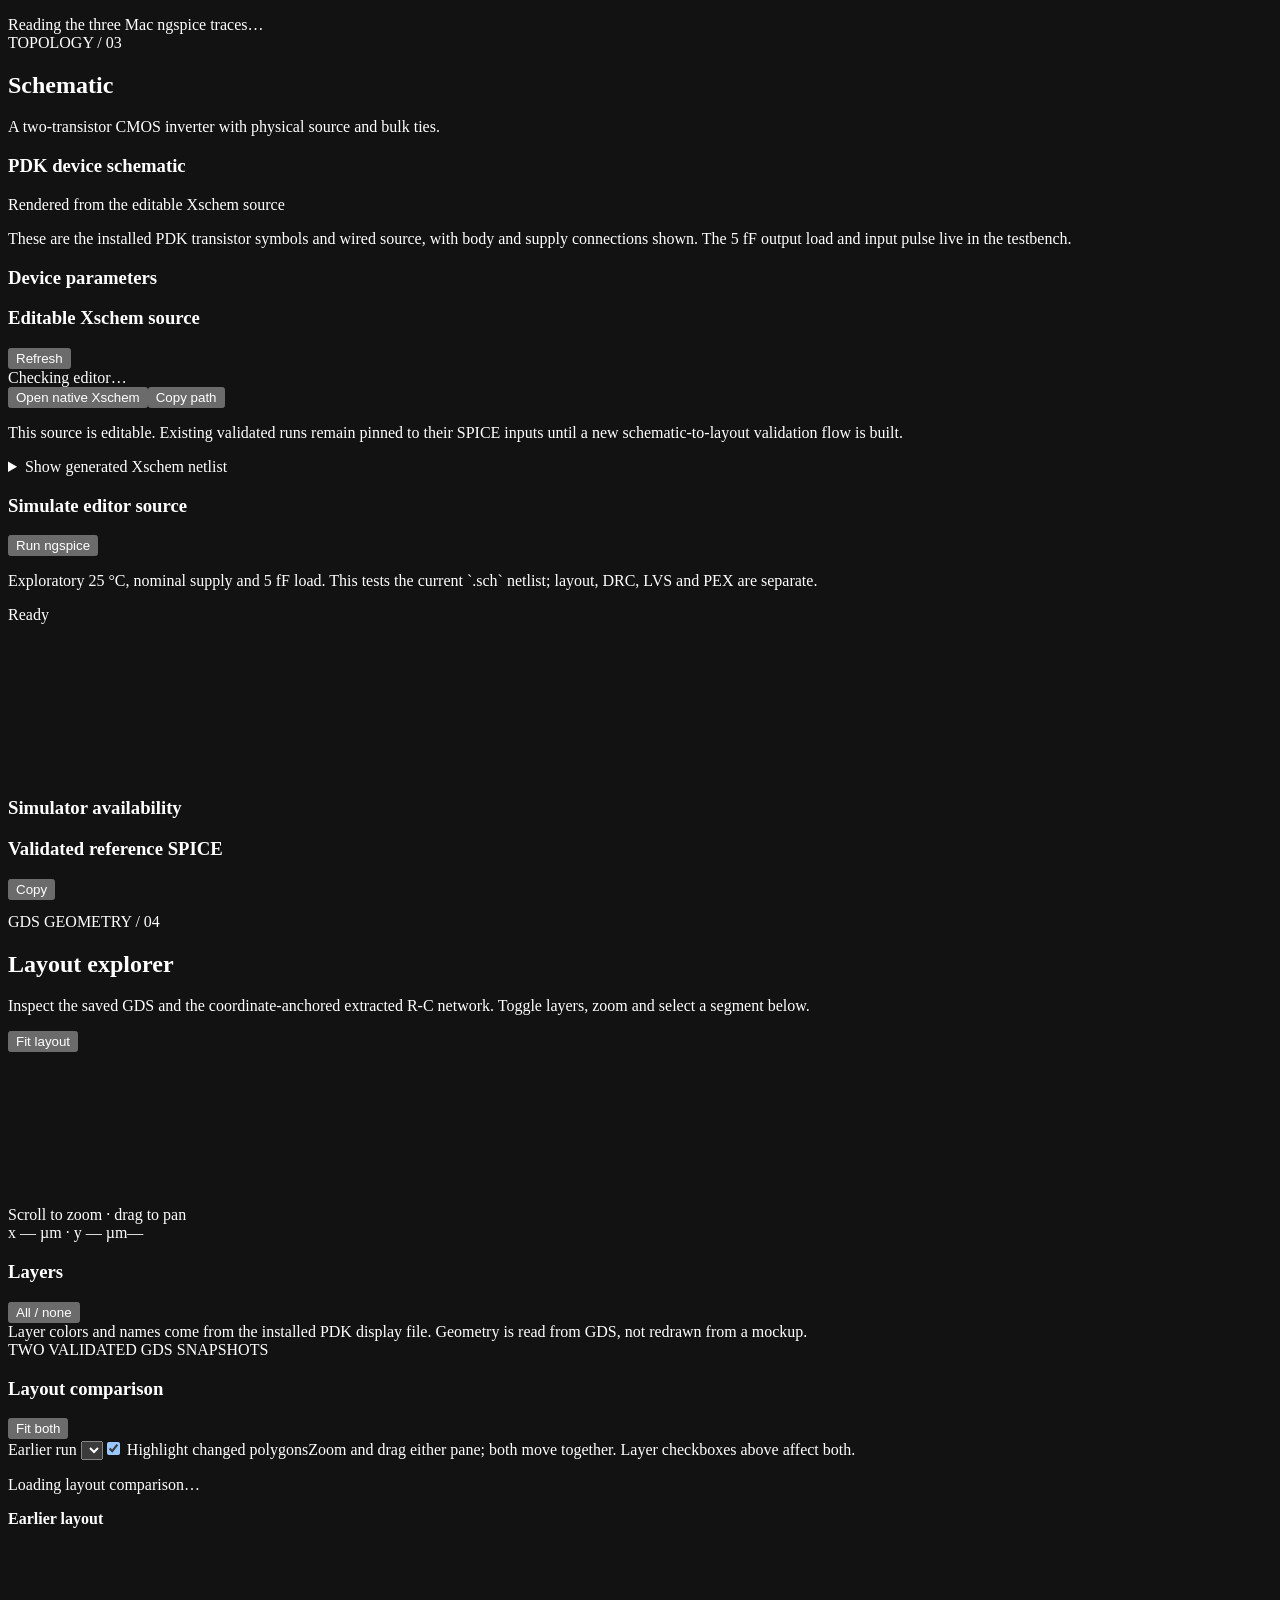
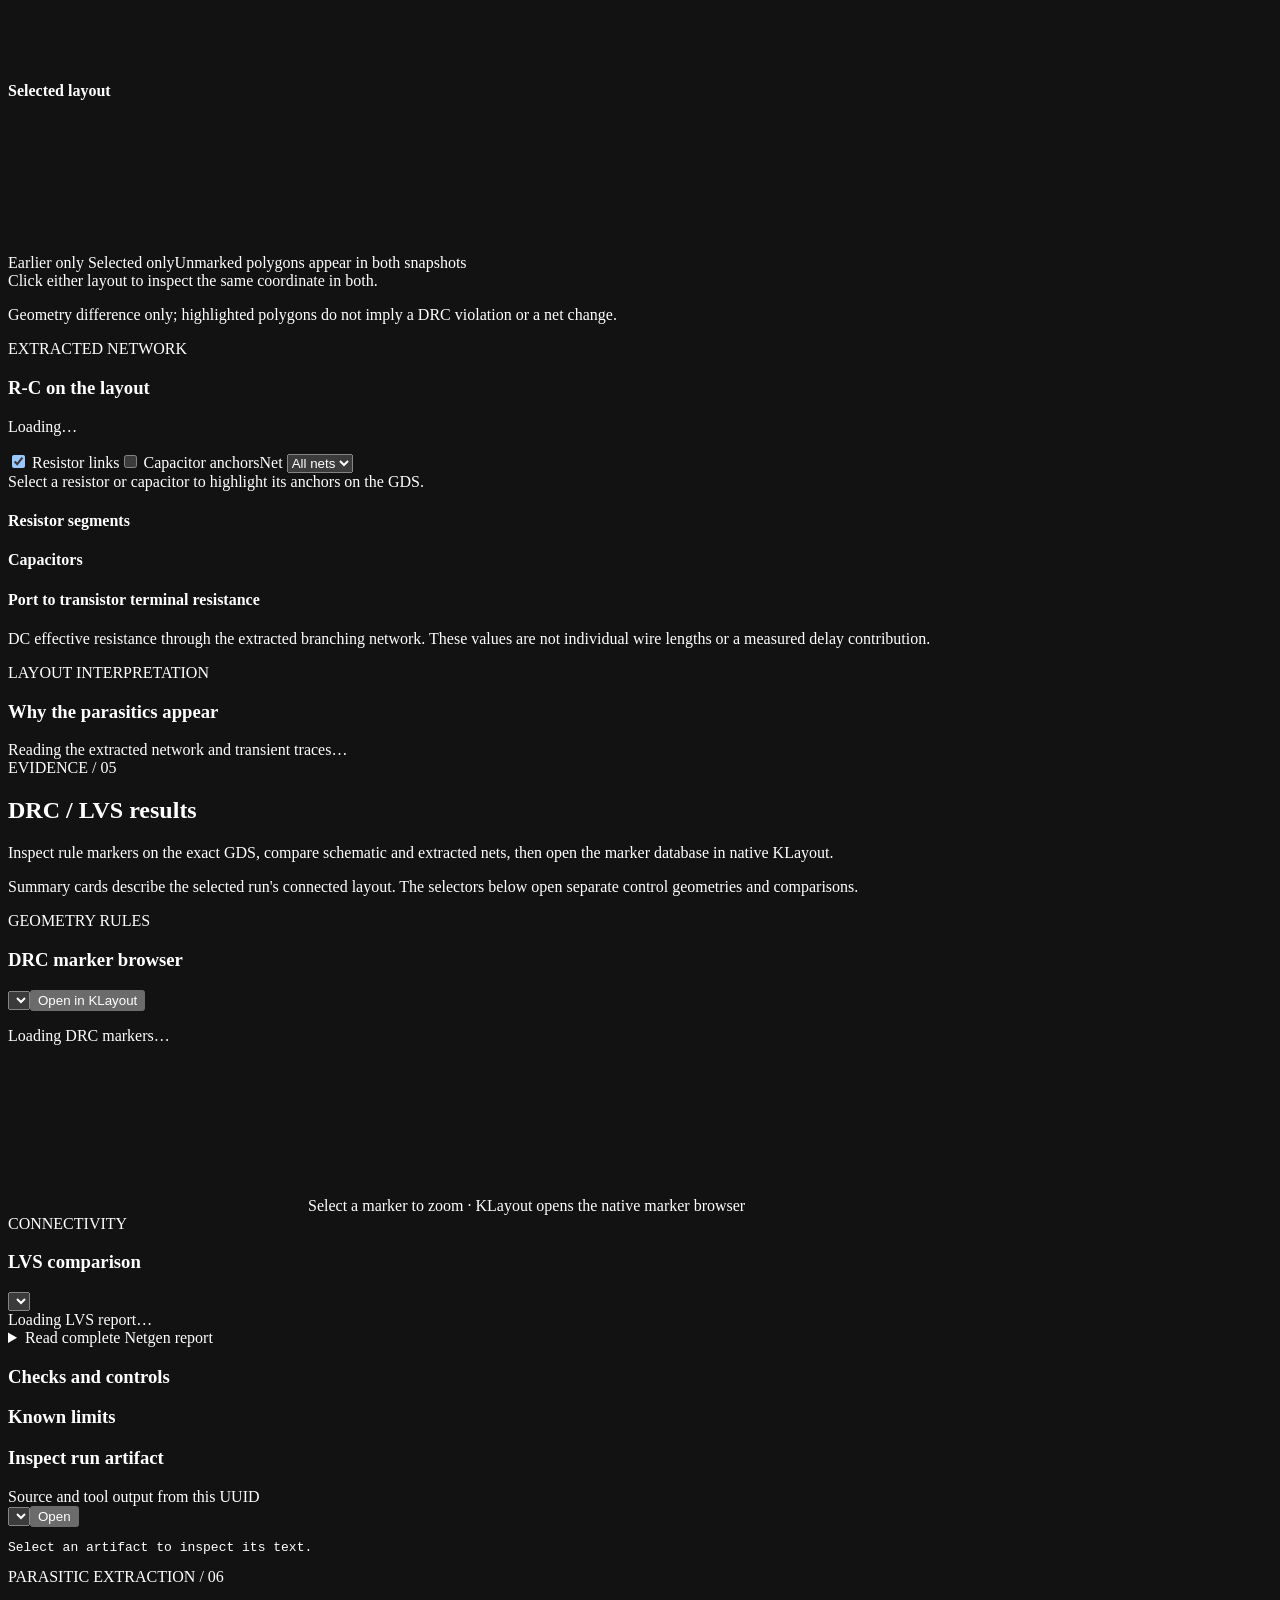
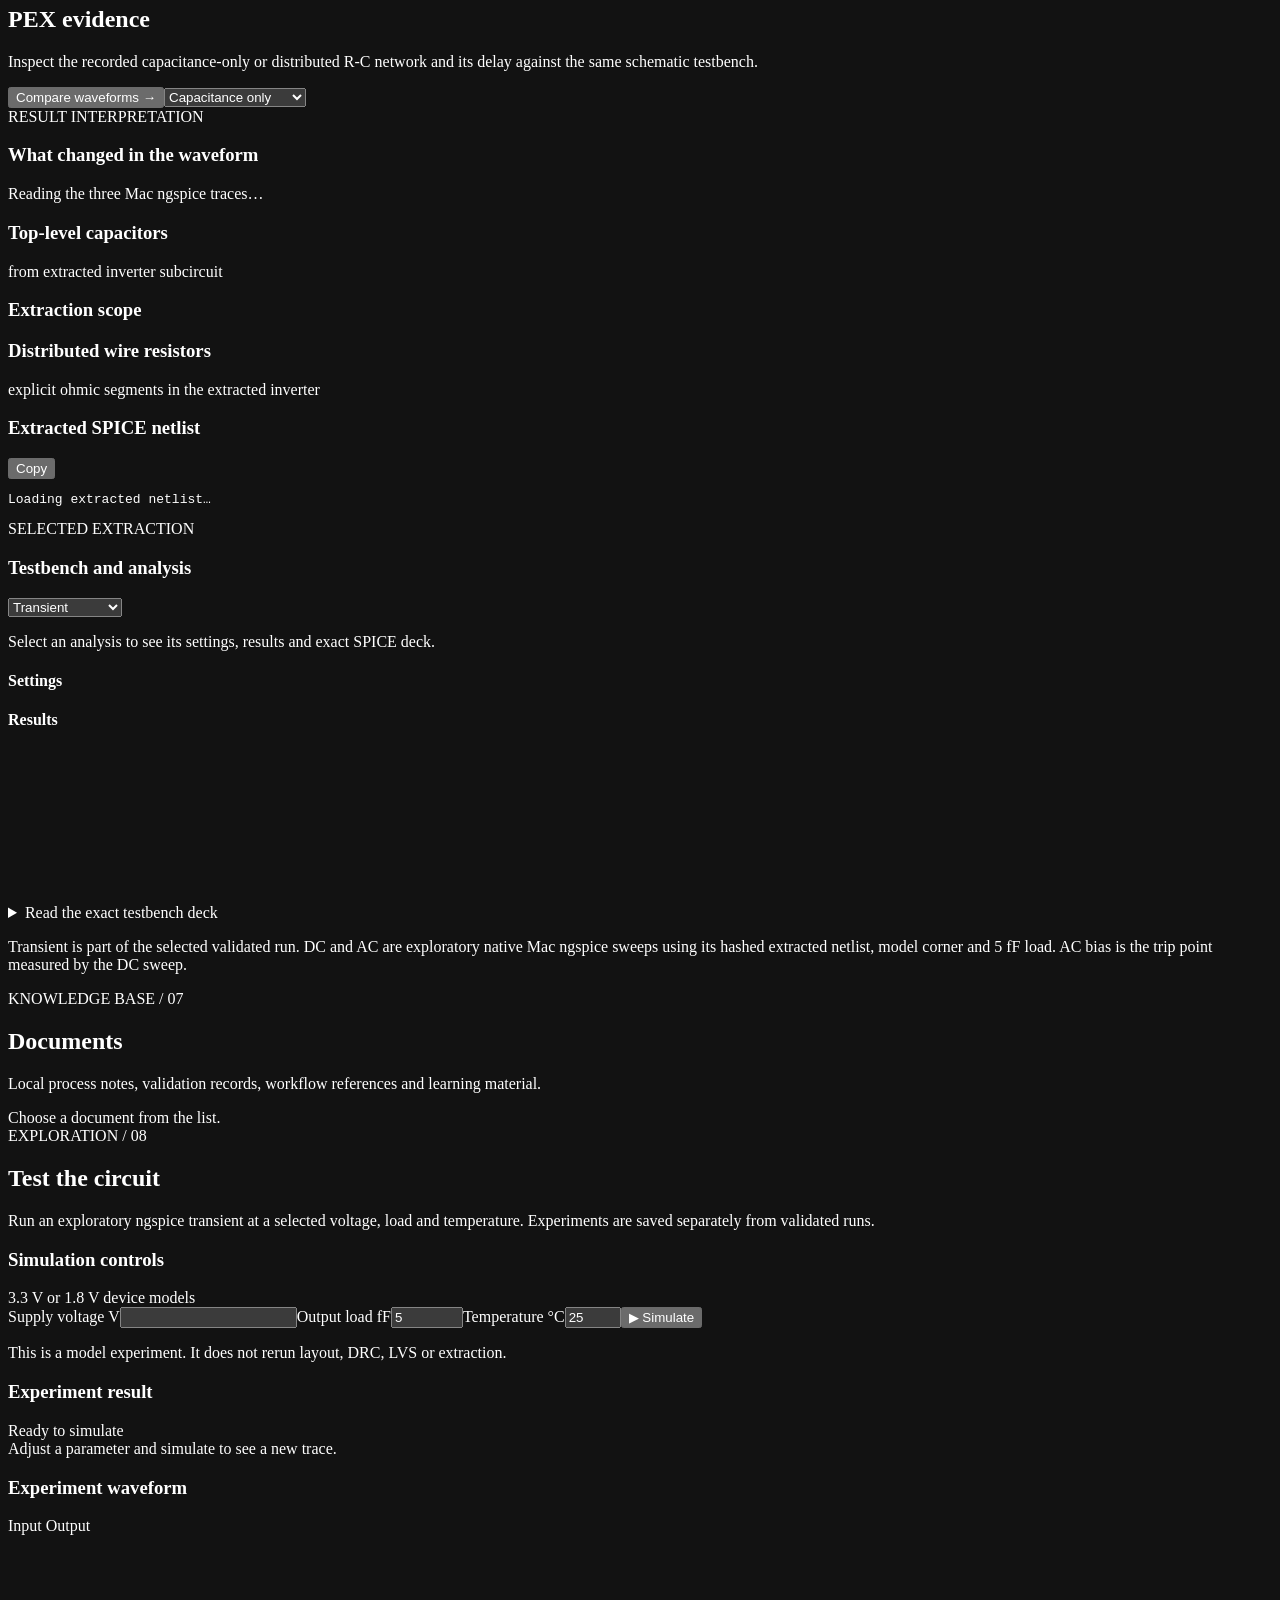
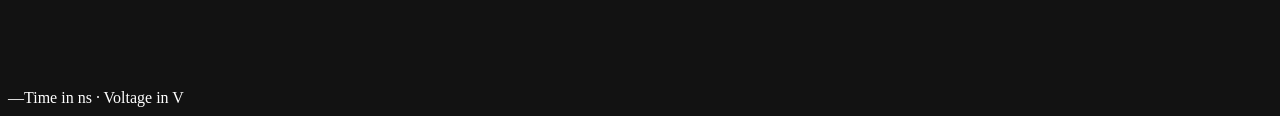
==== commit 02c78a37: "Add illustrated RCO parasitics and waveform lesson" ====
--- a/dashboard/static/index.html
+++ b/dashboard/static/index.html
@@ -61,6 +61,7 @@
 
         <section class="view" id="view-rco">
           <div class="page-heading"><div><div class="eyebrow">CIRCUIT LIBRARY / 02</div><h1>Nine-bit RC ring oscillator</h1><p>Three CMOS inverters, resistive RC delay, three switched capacitor banks, 1.8 V controls, and a buffered clock output. Target: 512 kHz.</p></div><span class="chip">SCHEMATIC PROTOTYPE</span></div>
+          <div class="panel" style="padding:18px;margin-bottom:18px"><div class="panel-heading"><div><div class="eyebrow">PICTURE LESSON · REAL MAC WAVEFORMS + LABELED MODEL</div><h3>Read parasitics, threshold crossing, phase, and trim steps</h3></div><a class="button secondary" href="/rco-lesson/" target="_blank" rel="noopener">Open illustrated lesson ↗</a></div><p class="form-note">Three annotated figures show an extracted four-MIM coupon network, the saved SKY130A RCO waveform and inverter trip sweep, and the GF180MCU D trim sweep. The full RCO still has no post-layout PEX.</p></div>
           <div class="rco-topology" aria-label="Three stage ring oscillator topology"><div class="rco-stage"><strong>INV 0</strong><span>PMOS + NMOS</span><em>470 kΩ → RC0</em></div><span class="rco-arrow">→</span><div class="rco-stage"><strong>INV 1</strong><span>PMOS + NMOS</span><em>470 kΩ → RC1</em></div><span class="rco-arrow">→</span><div class="rco-stage"><strong>INV 2</strong><span>PMOS + NMOS</span><em>470 kΩ → RC2</em></div><span class="rco-arrow">→</span><div class="rco-stage output"><strong>BUFFER × 2</strong><span>taps INV 2 output</span><em>CLK_OUT → 1 pF</em></div></div><p class="form-note">Feedback: RC2 returns to the input of INV 0. The output buffers branch from INV 2 and are outside the ring.</p>
           <div class="two-col"><div class="panel"><div class="panel-heading"><h3>What each block does</h3></div><div class="parameter-list"><div class="parameter-row"><span>Ring</span><span>3 inverting CMOS stages</span></div><div class="parameter-row"><span>Delay resistor</span><span>470 kΩ per stage</span></div><div class="parameter-row"><span>Base capacitor</span><span>0.5 pF per stage</span></div><div class="parameter-row"><span>Capacitor trimmer</span><span>9 binary bits; ideal 5 fF LSB or PDK MIM array</span></div><div class="parameter-row"><span>Master switch</span><span>PMOS + NMOS transmission gate per stage</span></div><div class="parameter-row"><span>Level shifters</span><span>GF: 1.8→3.3 V; SKY: 1.8 V restoration</span></div><div class="parameter-row"><span>Output buffers</span><span>2 CMOS inverters</span></div><div class="parameter-row"><span>Prototype scale</span><span>130 MOS · PDK: 234 SKY / 186 GF MIM</span></div></div></div><div class="panel"><div class="panel-heading"><h3>Target and model</h3></div><div id="rco-metrics" class="detail-grid"></div><p id="rco-scope" class="form-note"></p></div></div>
           <div class="panel"><div class="panel-heading"><div><div class="eyebrow">NINE-BIT CONTROL</div><h3>Simulate a trim setting</h3></div><select id="rco-run-select" aria-label="Saved RCO simulation"></select></div><div class="rco-controls"><label>Code (0–511) <input id="rco-code" type="number" min="0" max="511" step="1" value="146"></label><label>Passive model <select id="rco-passives"><option value="pdk">PDK resistor + MIM bank</option><option value="ideal">Ideal R + C baseline</option></select></label><label>Bank weights <select id="rco-bank-style"><option value="binary">Binary prototype</option><option value="guarded">Progressive guard experiment</option><option value="balanced">Balanced GF experiment</option></select></label><label><input id="rco-xschem" type="checkbox"> Simulate editable Xschem source</label><label><input id="rco-main" type="checkbox" checked> Main capacitor switch on</label><button id="rco-run-button" class="button primary">Run native ngspice</button><span id="rco-run-status" class="small-muted">Select a code to test the frequency.</span></div><p class="form-note">Static control levels are held for each run. Switching them during oscillation needs a separate glitch and settling test. The guarded and balanced banks are experiments; the balanced geometry changes GF only. Editable Xschem represents the binary bank and the balanced GF bank; the guarded experiment has no editor source.</p></div>
